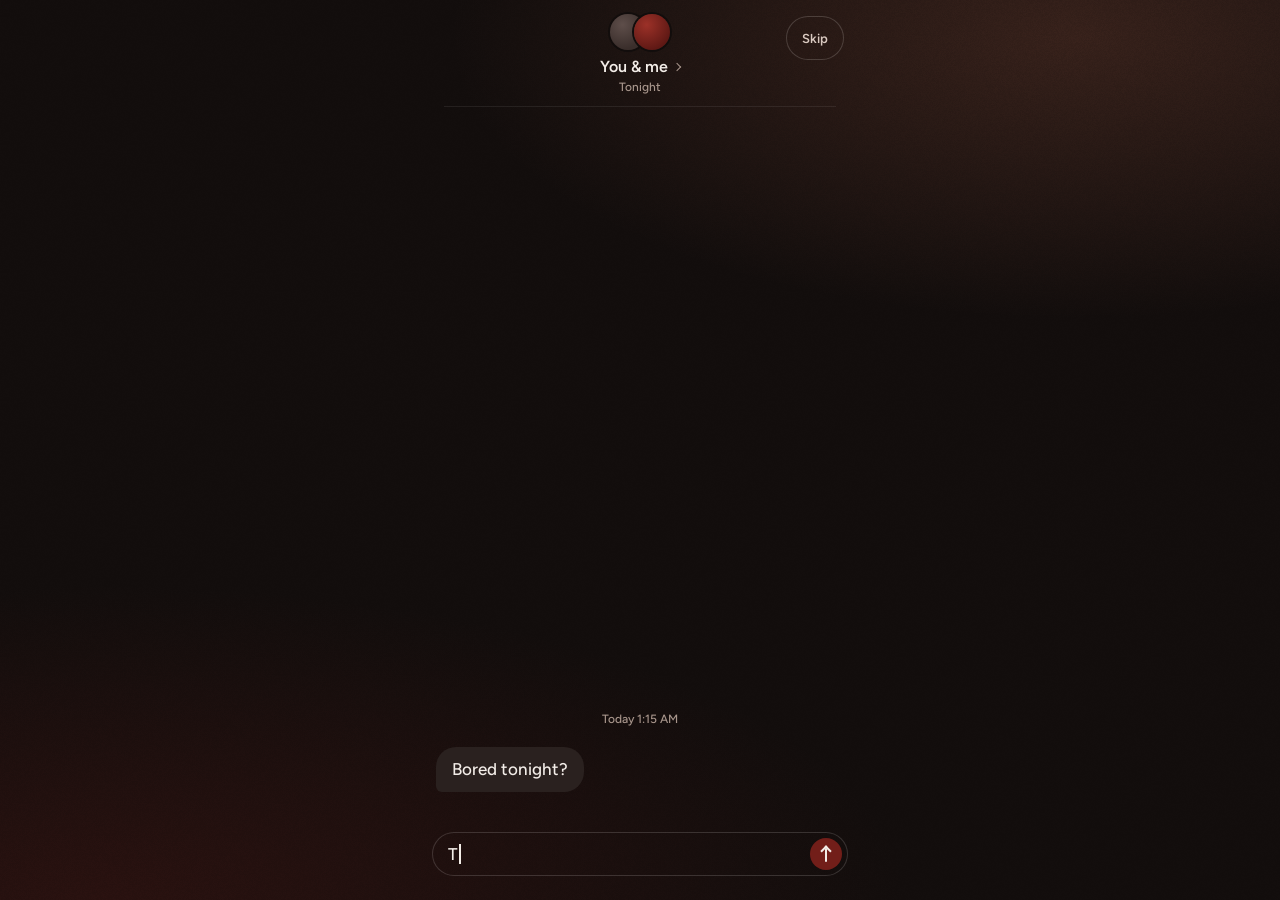
==== index.html @ 2e69613e "Fondos a tinta (idea A), like del splash como reacción real, sin sello TM en splash y encabezado Co-" ====
<!doctype html>
<html lang="es-419">
<head>
<meta charset="utf-8">
<meta name="viewport" content="width=device-width, initial-scale=1, viewport-fit=cover">
<meta name="theme-color" content="#EFE8E1">
<meta name="robots" content="noindex,nofollow">
<meta name="description" content="Try Me — juegos para parejas.">
<title>Try Me</title>
<link rel="icon" type="image/svg+xml" href="data:image/svg+xml,%3Csvg%20xmlns%3D%22http%3A%2F%2Fwww.w3.org%2F2000%2Fsvg%22%20viewBox%3D%220%200%2032%2032%22%3E%3Ccircle%20cx%3D%2216%22%20cy%3D%2216%22%20r%3D%2215%22%20fill%3D%22%23721E19%22%2F%3E%3Ctext%20x%3D%2216%22%20y%3D%2220.5%22%20text-anchor%3D%22middle%22%20font-family%3D%22Georgia%2Cserif%22%20font-size%3D%2213%22%20fill%3D%22%23F3E2DA%22%3ETM%3C%2Ftext%3E%3C%2Fsvg%3E">
<link rel="preload" href="fonts/gloock-latin-400-normal.woff2" as="font" type="font/woff2" crossorigin>
<link rel="preload" href="fonts/figtree-latin-500-normal.woff2" as="font" type="font/woff2" crossorigin>
<link rel="stylesheet" href="fonts/fonts.css?v=1a-1">
<link rel="stylesheet" href="css/tokens.css?v=1a-1">
<link rel="stylesheet" href="css/app.css?v=1a-3">
<link rel="stylesheet" href="css/crave.css?v=1a-1">
<link rel="stylesheet" href="connect/connect.css?v=1a-1">
<link rel="stylesheet" href="connect/motion.css?v=1a-1">
<link rel="stylesheet" href="roll/roll.css?v=1a-1">
</head>
<body>
<div id="tryme-preview">
  <section class="tm-phone" data-game="home" aria-label="Try Me">
    <div class="tm-ambient" aria-hidden="true"><div class="tm-ambient-photo" data-place="living"><svg viewBox="0 0 390 520" preserveAspectRatio="xMidYMax meet" fill="none" stroke="currentColor" stroke-width="1.3" stroke-linecap="round" stroke-linejoin="round" focusable="false"><path d="M0 440H390"/><path d="M150 200h90v70h-90z M160 210h70v50h-70z M175 250c10-20 25-30 40-20"/><path d="M40 360c0-30 15-40 40-40h230c25 0 40 10 40 40v30H40z M30 390h330v40H30z M45 430v14 M345 430v14 M60 350h120 M210 350h120 M195 330v60"/><path d="M120 470h150 M135 470v18 M255 470v18"/><path d="M160 470v-14 M160 456c-3-6 0-12 0-14 M230 470v-20 M230 450c-3-6 0-12 0-14"/><path d="M370 440V250 M352 250h36l-8-30h-20z"/></svg></div><div class="tm-ambient-photo" data-place="bedroom"><svg viewBox="0 0 390 520" preserveAspectRatio="xMidYMax meet" fill="none" stroke="currentColor" stroke-width="1.3" stroke-linecap="round" stroke-linejoin="round" focusable="false"><path d="M0 450H390"/><path d="M280 60h80v120h-80z M320 60v120 M280 120h80"/><circle cx="302" cy="86" r="10"/><path d="M70 300c0-40 30-60 125-60s125 20 125 60v40H70z M50 340h290v70H50z M60 410v34 M330 410v34 M90 320c15-14 70-14 85 0 M215 320c15-14 70-14 85 0"/><path d="M10 360h36v50H10z M28 360v-30 M14 330h28l-6-22H22z"/><path d="M344 360h36v50h-36z M362 360v-30 M348 330h28l-6-22h-16z"/></svg></div><div class="tm-ambient-photo" data-place="kitchen"><svg viewBox="0 0 390 520" preserveAspectRatio="xMidYMax meet" fill="none" stroke="currentColor" stroke-width="1.3" stroke-linecap="round" stroke-linejoin="round" focusable="false"><path d="M0 440H390"/><path d="M120 0v96 M100 96h40l-7-24h-26z M270 0v76 M250 76h40l-7-24h-26z"/><path d="M150 160h100v90H150z M200 160v90 M150 205h100"/><path d="M296 214h76 M306 214v-18h12v18 M336 214v-24c0-5 12-5 12 0v24"/><path d="M36 330h318v14H36z M48 344v96 M342 344v96 M147 344v96 M243 344v96 M134 366v16 M160 366v16 M230 366v16 M256 366v16"/><path d="M140 330c0-16 56-16 56 0 M154 318c4-6 8-6 12 0 M258 330h14 M265 330v-14 M257 316c0-15 16-15 16 0z"/><path d="M58 330v-22c0-10 22-10 22 0v22 M69 306c-6-14-2-28 0-34 M69 300c6-12 12-18 18-22"/></svg></div><div class="tm-ambient-photo" data-place="office"><svg viewBox="0 0 390 520" preserveAspectRatio="xMidYMax meet" fill="none" stroke="currentColor" stroke-width="1.3" stroke-linecap="round" stroke-linejoin="round" focusable="false"><path d="M0 430H390"/><path d="M40 470L350 470" opacity=".5"/><path d="M232 60V30a40 40 0 0 1 80 0v30 M232 60h80 M272-10v70 M232 30h80" opacity=".8"/><path d="M30 300c0-30 10-40 40-40h50c30 0 40 10 40 40v40H30z M20 340h150v60H20z M30 400v28 M160 400v28 M35 330c10-6 110-6 120 0"/><path d="M210 300c0-30 10-40 40-40h50c30 0 40 10 40 40v40H210z M200 340h150v60H200z M210 400v28 M340 400v28"/><ellipse cx="185" cy="440" rx="44" ry="8"/><path d="M185 440v-40 M160 400h50"/><path d="M185 400c-12-20-4-44 0-56 M185 400c10-18 18-30 22-44 M185 400c-18-10-26-24-28-38"/><path d="M360 430V220 M340 220h40l-8-36h-24z"/></svg></div><div class="tm-ambient-photo" data-place="table"><svg viewBox="0 0 390 520" preserveAspectRatio="xMidYMax meet" fill="none" stroke="currentColor" stroke-width="1.3" stroke-linecap="round" stroke-linejoin="round" focusable="false"><path d="M-10 380L400 330 M-10 420L400 372"/><path d="M60 360l40-10 30 18-40 10z M60 360v34l30 18v-32 M90 410l40-10v-34"/><circle cx="78" cy="372" r="2.5"/><circle cx="104" cy="370" r="2.5"/><path d="M260 335l34-12 30 14-34 12z M260 335v30l30 14v-30 M290 379l34-12v-30"/><path d="M195 0v120 M165 120h60l-10-26h-40z" opacity=".8"/><path d="M120 480c40-20 110-20 150 0" opacity=".6"/></svg></div><div class="tm-ambient-wash"></div><div class="tm-ambient-grain"></div></div>
    <header class="tm-bar">
      <button type="button" class="tm-icon tm-back-btn" data-shell="back" aria-label="Volver">Volver</button>
      <div class="tm-bar-brand"><span>Try Me<span class="tm-bar-dot">.</span></span></div>
      <span class="tm-bar-title" id="tm-bar-title"></span>
      <div class="tm-lang" role="group" aria-label="Idioma"><button type="button" data-lang="es" aria-pressed="true" lang="es">ES</button><button type="button" data-lang="en" aria-pressed="false" lang="en">EN</button></div>
      <label id="tm-language-label" class="tm-sr" for="tm-language">Idioma</label><select id="tm-language" class="tm-sr" tabindex="-1" aria-hidden="true"><option value="en-US">English</option><option value="es-419">Español</option></select>
      <button type="button" class="tm-icon tm-menu-btn" data-action="rulesmenu" aria-haspopup="dialog" aria-controls="tm-rules-menu">Menú</button>
      <span class="tm-sr" id="tm-adult"></span>
    </header>
    <main id="tm-content" aria-live="polite"></main>
    <dialog id="tm-rules-menu" class="tm-rules-menu" aria-labelledby="tm-rules-title"></dialog>
    <footer hidden></footer>
  </section>
  <dialog id="tm-orgasm-dialog" class="tm-orgasm-dialog" aria-labelledby="tm-orgasm-title"></dialog>
  <dialog id="tm-leave-dialog" class="tm-orgasm-dialog tm-modal" aria-labelledby="tm-leave-title"></dialog>
  <dialog id="tm-delete-dialog" class="tm-orgasm-dialog tm-modal" aria-labelledby="tm-delete-title"></dialog>
  <dialog id="tm-sheet" class="tm-sheet" aria-labelledby="tm-sheet-title"></dialog>
  <div id="tm-dare-dock" class="tm-dare-dock" hidden></div>
</div>
<script src="shell.js?v=1a-1"></script>
<script>
(()=>{
 const root=document.getElementById('tryme-preview'),content=root.querySelector('#tm-content'),phone=root.querySelector('.tm-phone');
 let nameError=false,prizeCompleted=false,celebrationPending=false,orgasmResult=null,stopPending=null,rewardPreview=0,historyGuard=false;
 let clothes=['dressed','dressed'],clothesChanges=[[],[]];
 let anatomies=['unspecified','unspecified'],lastDaring=[false,false];
 const profileBodiesKey='tryme-profile-bodies-v1';
 let profileBodies=null;
 const validProfileBodies=value=>Array.isArray(value)&&value.length===2&&value.every(v=>['penis','vulva','unspecified'].includes(v));
 function rememberProfileBodies(value=anatomies){if(!validProfileBodies(value))return;profileBodies=value.slice();try{localStorage.setItem(profileBodiesKey,JSON.stringify(profileBodies));}catch{}}
 function readProfileBodies(){try{const saved=JSON.parse(localStorage.getItem(profileBodiesKey)||'null');if(validProfileBodies(saved))profileBodies=saved;}catch{}if(!profileBodies)profileBodies=anatomies.slice();anatomies=profileBodies.slice();}

 let lang='en',screen='home',names=['',''],genders=['man','woman'],goal=30,room='living',route='journey',mode='progressive';
 const profileNamesKey='tryme-profile-names-v1';let profileNames=null;
 const validProfileNames=v=>Array.isArray(v)&&v.length===2&&v.every(n=>typeof n==='string'&&n.length<=24);
 function rememberProfileNames(value){const clean=value.map(n=>String(n).trim().slice(0,24));if(!validProfileNames(clean))return false;localStorage.setItem(profileNamesKey,JSON.stringify(clean));profileNames=clean;return true;}
 function readProfileNames(){try{const value=JSON.parse(localStorage.getItem(profileNamesKey)||'null');if(validProfileNames(value))profileNames=value.slice();else if(validProfileNames(names))rememberProfileNames(names);}catch{}if(profileNames)names=profileNames.slice();}
 let gameActive=false,currentCardId=null,usedCards=new Set();
 let levelEnteredRound=0,roomEnteredRound=0,lastPaintedScores=null;
 let morphFrom=null,lastTickSecond=null,flyFrom=null,lastActiveLine=null,petalsWinnerShown=false;
 let prizeOpened=false,prizeOpening=false,initialOpening=false,initialPeeking=false,initialPullSuppress=false,letterVersion=0;
 let transitionBusy=false,navigationVersion=0,previousLevel=0;
 let levelFrom=0,levelTo=3,levelFixed=0,currentLevel=0,pendingLevel=0,levelRoom=null;
 let active=0,points=[0,0],turns=[0,0],history=[[],[]],winner=null,card=null,started=false,end=0,timer=null,initialOpened=false,nextRoom='bedroom';
 const words={
 en:{entryEyebrow:'A LITTLE CURIOSITY. A LITTLE COURAGE.',entryPace:'Choose the pace. Follow the feeling.',firstWaiting:'Your first move is waiting.',tapSeal:'Tap the seal to open',firstMove:'THE FIRST MOVE IS YOURS',firstPlay:'Let’s play →',pausedEntry:'GAME PAUSED',deleteShort:'Delete',deleteTitle:'Delete this game?',deleteWarning:'Your progress will be lost.',keepSaved:'Keep game',deleteConfirm:'Delete game',envelopeOpening:'Opening your invitation…',firstEnvelope:'Open me',orgasmAchieved:'Orgasm achieved',prizeCompleteLabel:'PRIZE COMPLETE',prizeCompleteTitle:'What a finish.',prizeCompleteText:'you’ve completed your prize.',namesRequired:'Enter both names to start playing.',finalScore:'Final score',wonBy:'Won by {n} points',claimTitle:'You won.',claimNote:'Now claim your prize.',deleteSaved:'Delete saved game',letsDoIt:'Let’s do it',resumeGame:'Resume game',savedGame:'SAVED GAME',newGame:'New game',endGame:'End game',endTitle:'Leave this game?',endText:'Your timer keeps running. You can save and return, or end the game.',saveLeave:'Save & leave',endNow:'End without saving',keepPlaying:'Keep playing',playAgain:'Play again',replaceTitle:'Start a new game?',replaceText:'A saved game exists. Starting again will replace it.',replaceGame:'Replace saved game',cancel:'Cancel',deckEmpty:'No compatible cards remain.',deckTitle:'Not enough cards',deckText:'Choose a different setup to start without repeating cards.',backSetup:'Back to set up',storageNote:'This preview cannot retain a game after closing. Open the downloaded version to try saving.',firstTurn:'First turn',levelMoving:'Moving to the next level…',revealPrize:'Reveal your prize',letterOpening:'A little surprise for you…',spark:'Spark',tease:'Tease',heat:'Heat',afterdark:'After Dark',initialLevel:'Starting level',maximumLevel:'Maximum level',selectedLevel:'Choose your level',levelLabel:'LEVEL',levelNote:'Progressive moves up automatically, up to your selected maximum.',levelChange:'A LITTLE MORE?',levelTitle:'Turning up<br>the spark.',home:'Home',setup:'Set up',turn:'Turn',winner:'Prize preview',language:'Language',adult:'JUST FOR TWO · 18+',footer:'A little chance. A lot of chemistry.',intro:'GAMES FOR COUPLES',heading:'Ready<br>to play?',introText:'Two names.<br>Discover the rest as you play.',player:'Player',name:'Name',gender:'Gender',man:'Man',woman:'Woman',nonbinary:'Non-binary',unspecified:'Prefer not to say',continue:'Continue',prepare:'SET UP YOUR GAME',yourway:'Your way.',target:'Target score',intensity:'Intensity',progressive:'Progressive',fixed:'Fixed level',setting:'Setting',journey:'Living room → Bedroom',journey3:'Home journey',kitchen:'Kitchen',introReplay:'Intro',single:'Stay in the living room',bedroomOnly:'Stay in the bedroom',bedSurfaces:'BED & CLEAR FLOOR',living:'Living room',bedroom:'Bedroom',surfaces:'SOFA & CLEAR FLOOR',discover:'Discover who goes first',chance:'LET CHANCE DECIDE',first:'Who starts?',tap:'Tap to reveal',play:'Start playing',block:'BLOCK',ownturn:'TURN',yourturn:'Your turn,',point:'1 point',darepoints:'3 points · timed',truth:'Truth',dare:'Dare',random:'Surprise me · Random',forced:'This turn completes your block.',sample:'SAMPLE CARD',answered:'Answered · +1',pass:'Pass turn',begin:'Start timer',running:'In progress',elapsed:'Time is up',complete:'Completed · +3',abandon:'Abandon dare',change:'CHANGE OF SCENERY',changeTitle:'A new place.<br>A different energy.',changeText:'The next stage takes place in the bedroom.',arrived:'We’re here',completeGame:'GAME COMPLETE',won:'you won.',lead:'Lead',forYou:'For you,',tapPrize:'TAP THE ENVELOPE TO REVEAL YOUR PRIZE',surprise:'Your surprise.',preview:'PRIZE PREVIEW',prizeText:'A surprise card with two options agreed by both players.',optionA:'Option A',optionB:'Option B',homeButton:'Back to home',chosen:'CHOICE CONFIRMED',moment:'The moment<br>is yours.',close:'Exit',draw:'Session complete.',drawText:'The turn limit was reached without a qualifying winner.',targetShort:'Target',timerHint:'Fixed duration · no pause',roomDrawing:'Room illustration',demoWinner:'RESULT SCREEN PREVIEW'},
 es:{entryEyebrow:'UN POCO DE CURIOSIDAD. UN POCO DE VALOR.',entryPace:'Elijan el ritmo. Déjense llevar.',firstWaiting:'Tu primera jugada te espera.',tapSeal:'Toca el sello para abrir',firstMove:'LA PRIMERA JUGADA ES TUYA',firstPlay:'A jugar →',pausedEntry:'PARTIDA PAUSADA',deleteShort:'Borrar',deleteTitle:'¿Borrar esta partida?',deleteWarning:'Se perderá el progreso.',keepSaved:'Conservar partida',deleteConfirm:'Borrar partida',envelopeOpening:'Abriendo su invitación…',firstEnvelope:'Ábreme',orgasmAchieved:'Orgasmo logrado',prizeCompleteLabel:'PREMIO COMPLETADO',prizeCompleteTitle:'¡Qué final!',prizeCompleteText:'completaste tu premio.',namesRequired:'Escribe ambos nombres para comenzar a jugar.',finalScore:'Marcador final',wonBy:'Ganó por {n} puntos',claimTitle:'Ganaste.',claimNote:'Ahora reclama tu premio.',deleteSaved:'Eliminar partida guardada',letsDoIt:'¡Vamos a hacerlo!',resumeGame:'Reanudar partida',savedGame:'PARTIDA GUARDADA',newGame:'Nueva partida',endGame:'Terminar partida',endTitle:'¿Salir de la partida?',endText:'El temporizador sigue corriendo. Puedes guardar y volver, o terminar la partida.',saveLeave:'Guardar y salir',endNow:'Terminar sin guardar',keepPlaying:'Seguir jugando',playAgain:'Jugar de nuevo',replaceTitle:'¿Comenzar otra partida?',replaceText:'Hay una partida guardada. Comenzar de nuevo la reemplazará.',replaceGame:'Reemplazar partida guardada',cancel:'Cancelar',deckEmpty:'No quedan tarjetas compatibles.',deckTitle:'Faltan tarjetas',deckText:'Elige otra configuración para comenzar sin repetir tarjetas.',backSetup:'Volver a configurar',storageNote:'Esta vista no conserva la partida al cerrarse. Abre la versión descargada para probar el guardado.',firstTurn:'Primer turno',levelMoving:'Pasando al siguiente nivel…',revealPrize:'Revelar tu premio',letterOpening:'Una pequeña sorpresa para ti…',spark:'Chispa',tease:'Coqueteo',heat:'Pasión',afterdark:'Medianoche',initialLevel:'Nivel inicial',maximumLevel:'Nivel máximo',selectedLevel:'Elige tu nivel',levelLabel:'NIVEL',levelNote:'Progressive sube automáticamente hasta el nivel máximo que elijan.',levelChange:'¿UN POCO MÁS?',levelTitle:'Subimos<br>la intensidad.',home:'Inicio',setup:'Preparar',turn:'Turno',winner:'Vista del premio',language:'Idioma',adult:'SOLO PARA DOS · 18+',footer:'Un poco de azar. Mucha complicidad.',intro:'JUEGOS PARA PAREJAS',heading:'¿Todo listo<br>para jugar?',introText:'Dos nombres.<br>El resto se descubre jugando.',player:'Jugador',name:'Nombre',gender:'Género',man:'Hombre',woman:'Mujer',nonbinary:'No binario',unspecified:'Prefiero no decir',continue:'Continuar',prepare:'PREPARAR PARTIDA',yourway:'A su manera.',target:'Meta de puntos',intensity:'Intensidad',progressive:'Progresiva',fixed:'Nivel fijo',setting:'Escenario',journey:'Sala → Cuarto',journey3:'Home journey',kitchen:'Cocina',introReplay:'Intro',single:'Lugar fijo · Sala',bedroomOnly:'Quedarse en el cuarto',bedSurfaces:'CAMA Y PISO DESPEJADO',living:'Sala',bedroom:'Cuarto',surfaces:'SOFÁ Y PISO DESPEJADO',discover:'Descubrir quién comienza',chance:'EL AZAR DECIDE',first:'¿Quién empieza?',tap:'Toca para descubrir',play:'Comenzar a jugar',block:'BLOQUE',ownturn:'TURNO',yourturn:'A ver,',point:'1 punto',darepoints:'3 puntos · con timer',truth:'Verdad',dare:'Reto',random:'Sorpréndeme · Aleatorio',forced:'Este turno completa tu bloque.',sample:'TARJETA DE MUESTRA',answered:'Respondido · +1',pass:'Pasar turno',begin:'Comenzar',running:'En curso',elapsed:'Tiempo terminado',complete:'Completado · +3',abandon:'Abandonar reto',change:'CAMBIO DE ESCENARIO',changeTitle:'Un nuevo lugar.<br>Otra energía.',changeText:'El siguiente tramo se juega en el cuarto.',arrived:'Ya estamos aquí',completeGame:'PARTIDA COMPLETADA',won:'ganaste.',lead:'Ventaja',forYou:'Para ti,',tapPrize:'TOCA EL SOBRE PARA REVELAR TU PREMIO',surprise:'Tu sorpresa.',preview:'VISTA PREVIA DEL PREMIO',prizeText:'Una tarjeta sorpresa con dos opciones acordadas por ambos.',optionA:'Opción A',optionB:'Opción B',homeButton:'Volver al inicio',chosen:'ELECCIÓN CONFIRMADA',moment:'El momento<br>es de ustedes.',close:'Salir',draw:'Sesión finalizada.',drawText:'Se alcanzó el límite de turnos sin un ganador que cumpla las reglas.',targetShort:'Meta',timerHint:'Duración fija · sin pausa',roomDrawing:'Ilustración del espacio',demoWinner:'VISTA PREVIA DEL RESULTADO'}
 };
 const catalogueSource={"version":"v3","generated":"2026-10-09","notes":"Placeholders: {player}, {partner}, {winner}. The app adds the \"{player}: \" prefix itself. items_any: card is eligible if ANY listed accessory is selected (empty = no accessory needed). Accessory keys: ice, lotion_oil, food_sauce, blindfold_silk, restraints, mirror, lubricant, vibrator, dildo, shots_alcohol. partner_penis_or_toy anatomy = partner has penis OR dildo is selected. Drinks in this catalogue can be alcohol-free, so none require shots_alcohol. 2026-10-09: tarjetas con «una u otra» separadas en acciones concretas; las acciones en conjunto pasan a quien tiene el turno. Anatomy player_penis = quien juega tiene pene.","cards":[{"id":"T1_01","level":"spark","type":"truth","points":1,"daring":false,"text_es":"¿Qué fue lo primero que te llamó la atención de {partner} el día que se conocieron?","text_en":"What was the first thing that caught your eye about {partner} the day you met?","duration_sec":null,"fail_es":null,"fail_en":null,"room":"any","rooms_allowed":["living","kitchen","bedroom"],"posture":"any","actor":"player","anatomy":"any","items_any":[],"items_note_es":null,"safety_es":null,"safety_en":null,"clothes_needs":{"player":"any","partner":"any"},"clothes_sets":{"player":null,"partner":null},"genital_contact":false,"stop_receiver":null},{"id":"T1_02","level":"spark","type":"truth","points":1,"daring":false,"text_es":"Si pudieras repetir una cita con {partner} pero cambiando cómo terminó, ¿cuál sería y cómo terminaría esta vez?","text_en":"If you could replay one date with {partner} but change how it ended, which would it be and how would it end this time?","duration_sec":null,"fail_es":null,"fail_en":null,"room":"any","rooms_allowed":["living","kitchen","bedroom"],"posture":"any","actor":"player","anatomy":"any","items_any":[],"items_note_es":null,"safety_es":null,"safety_en":null,"clothes_needs":{"player":"any","partner":"any"},"clothes_sets":{"player":null,"partner":null},"genital_contact":false,"stop_receiver":null},{"id":"T1_03","level":"spark","type":"truth","points":1,"daring":false,"text_es":"¿Qué prenda de {partner} te parece especialmente atractiva?","text_en":"Which piece of {partner}'s clothing do you find especially attractive?","duration_sec":null,"fail_es":null,"fail_en":null,"room":"any","rooms_allowed":["living","kitchen","bedroom"],"posture":"any","actor":"player","anatomy":"any","items_any":[],"items_note_es":null,"safety_es":null,"safety_en":null,"clothes_needs":{"player":"any","partner":"any"},"clothes_sets":{"player":null,"partner":null},"genital_contact":false,"stop_receiver":null},{"id":"T1_04","level":"spark","type":"truth","points":1,"daring":false,"text_es":"¿Qué hace {partner} sin darse cuenta que te provoca más de lo que debería?","text_en":"What does {partner} do without realizing it that turns you on more than it should?","duration_sec":null,"fail_es":null,"fail_en":null,"room":"any","rooms_allowed":["living","kitchen","bedroom"],"posture":"any","actor":"player","anatomy":"any","items_any":[],"items_note_es":null,"safety_es":null,"safety_en":null,"clothes_needs":{"player":"any","partner":"any"},"clothes_sets":{"player":null,"partner":null},"genital_contact":false,"stop_receiver":null},{"id":"T1_05","level":"spark","type":"truth","points":1,"daring":false,"text_es":"¿Qué tendría que hacer {partner} esta semana para que no pudieras dejar de pensar en eso en todo el día?","text_en":"What would {partner} have to do this week for you to be unable to stop thinking about it all day?","duration_sec":null,"fail_es":null,"fail_en":null,"room":"any","rooms_allowed":["living","kitchen","bedroom"],"posture":"any","actor":"player","anatomy":"any","items_any":[],"items_note_es":null,"safety_es":null,"safety_en":null,"clothes_needs":{"player":"any","partner":"any"},"clothes_sets":{"player":null,"partner":null},"genital_contact":false,"stop_receiver":null},{"id":"T1_06","level":"spark","type":"truth","points":1,"daring":false,"text_es":"¿Qué canción te pone en modo seducción? ¿En quién te hacía pensar antes de {partner}?","text_en":"Which song puts you in seduction mode? Who did it make you think of before {partner}?","duration_sec":null,"fail_es":null,"fail_en":null,"room":"any","rooms_allowed":["living","kitchen","bedroom"],"posture":"any","actor":"player","anatomy":"any","items_any":[],"items_note_es":null,"safety_es":null,"safety_en":null,"clothes_needs":{"player":"any","partner":"any"},"clothes_sets":{"player":null,"partner":null},"genital_contact":false,"stop_receiver":null},{"id":"T1_07","level":"spark","type":"truth","points":1,"daring":false,"text_es":"¿Qué frase de {partner} te funcionó tanto que te dio vergüenza que se te notara?","text_en":"Which line from {partner} worked on you so well that you were embarrassed it showed?","duration_sec":null,"fail_es":null,"fail_en":null,"room":"any","rooms_allowed":["living","kitchen","bedroom"],"posture":"any","actor":"player","anatomy":"any","items_any":[],"items_note_es":null,"safety_es":null,"safety_en":null,"clothes_needs":{"player":"any","partner":"any"},"clothes_sets":{"player":null,"partner":null},"genital_contact":false,"stop_receiver":null},{"id":"T1_08","level":"spark","type":"truth","points":1,"daring":false,"text_es":"¿Qué rasgo de {partner} te atrae y a la vez te saca de quicio?","text_en":"Which trait of {partner}'s attracts you and drives you crazy at the same time?","duration_sec":null,"fail_es":null,"fail_en":null,"room":"any","rooms_allowed":["living","kitchen","bedroom"],"posture":"any","actor":"player","anatomy":"any","items_any":[],"items_note_es":null,"safety_es":null,"safety_en":null,"clothes_needs":{"player":"any","partner":"any"},"clothes_sets":{"player":null,"partner":null},"genital_contact":false,"stop_receiver":null},{"id":"T1_09","level":"spark","type":"truth","points":1,"daring":false,"text_es":"¿Cuándo fue la primera vez que imaginaste a {partner} sin ropa? ¿Dónde estaban?","text_en":"When was the first time you imagined {partner} naked? Where were you?","duration_sec":null,"fail_es":null,"fail_en":null,"room":"any","rooms_allowed":["living","kitchen","bedroom"],"posture":"any","actor":"player","anatomy":"any","items_any":[],"items_note_es":null,"safety_es":null,"safety_en":null,"clothes_needs":{"player":"any","partner":"any"},"clothes_sets":{"player":null,"partner":null},"genital_contact":false,"stop_receiver":null},{"id":"T1_10","level":"spark","type":"truth","points":1,"daring":true,"text_es":"Si {partner} pudiera revisar tu galería de fotos ahora mismo, ¿qué foto preferirías que no viera?","text_en":"If {partner} could scroll through your photo gallery right now, which photo would you rather they didn't see?","duration_sec":null,"fail_es":null,"fail_en":null,"room":"any","rooms_allowed":["living","kitchen","bedroom"],"posture":"any","actor":"player","anatomy":"any","items_any":[],"items_note_es":null,"safety_es":null,"safety_en":null,"clothes_needs":{"player":"any","partner":"any"},"clothes_sets":{"player":null,"partner":null},"genital_contact":false,"stop_receiver":null},{"id":"T1_11","level":"spark","type":"truth","points":1,"daring":false,"text_es":"¿Qué plan con {partner} te parece arriesgado y justo por eso te tienta?","text_en":"What plan with {partner} feels risky, and tempts you precisely because of that?","duration_sec":null,"fail_es":null,"fail_en":null,"room":"any","rooms_allowed":["living","kitchen","bedroom"],"posture":"any","actor":"player","anatomy":"any","items_any":[],"items_note_es":null,"safety_es":null,"safety_en":null,"clothes_needs":{"player":"any","partner":"any"},"clothes_sets":{"player":null,"partner":null},"genital_contact":false,"stop_receiver":null},{"id":"T1_12","level":"spark","type":"truth","points":1,"daring":false,"text_es":"¿Cuál es la forma más fácil de que {partner} te convenza de cualquier cosa?","text_en":"What's the easiest way for {partner} to talk you into anything?","duration_sec":null,"fail_es":null,"fail_en":null,"room":"any","rooms_allowed":["living","kitchen","bedroom"],"posture":"any","actor":"player","anatomy":"any","items_any":[],"items_note_es":null,"safety_es":null,"safety_en":null,"clothes_needs":{"player":"any","partner":"any"},"clothes_sets":{"player":null,"partner":null},"genital_contact":false,"stop_receiver":null},{"id":"T1_13","level":"spark","type":"truth","points":1,"daring":false,"text_es":"¿En qué situación cotidiana te has tenido que aguantar las ganas de besar a {partner}?","text_en":"In what everyday situation have you had to hold back from kissing {partner}?","duration_sec":null,"fail_es":null,"fail_en":null,"room":"any","rooms_allowed":["living","kitchen","bedroom"],"posture":"any","actor":"player","anatomy":"any","items_any":[],"items_note_es":null,"safety_es":null,"safety_en":null,"clothes_needs":{"player":"any","partner":"any"},"clothes_sets":{"player":null,"partner":null},"genital_contact":false,"stop_receiver":null},{"id":"T1_14","level":"spark","type":"truth","points":1,"daring":false,"text_es":"¿Cuándo te ha atraído más {partner} estando rodeados de gente?","text_en":"When have you been most attracted to {partner} while surrounded by other people?","duration_sec":null,"fail_es":null,"fail_en":null,"room":"any","rooms_allowed":["living","kitchen","bedroom"],"posture":"any","actor":"player","anatomy":"any","items_any":[],"items_note_es":null,"safety_es":null,"safety_en":null,"clothes_needs":{"player":"any","partner":"any"},"clothes_sets":{"player":null,"partner":null},"genital_contact":false,"stop_receiver":null},{"id":"T1_15","level":"spark","type":"truth","points":1,"daring":false,"text_es":"¿Qué cree {partner} que es lo que más te gusta de su cuerpo, y qué es en realidad?","text_en":"What does {partner} think you like most about their body, and what is it really?","duration_sec":null,"fail_es":null,"fail_en":null,"room":"any","rooms_allowed":["living","kitchen","bedroom"],"posture":"any","actor":"player","anatomy":"any","items_any":[],"items_note_es":null,"safety_es":null,"safety_en":null,"clothes_needs":{"player":"any","partner":"any"},"clothes_sets":{"player":null,"partner":null},"genital_contact":false,"stop_receiver":null},{"id":"T1_16","level":"spark","type":"truth","points":1,"daring":false,"text_es":"¿Qué parte del cuerpo de {partner} miraste primero sin que se diera cuenta?","text_en":"Which part of {partner}'s body did you check out first without them noticing?","duration_sec":null,"fail_es":null,"fail_en":null,"room":"any","rooms_allowed":["living","kitchen","bedroom"],"posture":"any","actor":"player","anatomy":"any","items_any":[],"items_note_es":null,"safety_es":null,"safety_en":null,"clothes_needs":{"player":"any","partner":"any"},"clothes_sets":{"player":null,"partner":null},"genital_contact":false,"stop_receiver":null},{"id":"T1_17","level":"spark","type":"truth","points":1,"daring":false,"text_es":"¿Qué olor de {partner} reconocerías con los ojos cerrados?","text_en":"What scent of {partner}'s would you recognize with your eyes closed?","duration_sec":null,"fail_es":null,"fail_en":null,"room":"any","rooms_allowed":["living","kitchen","bedroom"],"posture":"any","actor":"player","anatomy":"any","items_any":[],"items_note_es":null,"safety_es":null,"safety_en":null,"clothes_needs":{"player":"any","partner":"any"},"clothes_sets":{"player":null,"partner":null},"genital_contact":false,"stop_receiver":null},{"id":"T1_18","level":"spark","type":"truth","points":1,"daring":false,"text_es":"¿Cuál fue el primer beso con {partner} que te dejó pensando todo el día?","text_en":"Which first kiss with {partner} left you thinking about it all day?","duration_sec":null,"fail_es":null,"fail_en":null,"room":"any","rooms_allowed":["living","kitchen","bedroom"],"posture":"any","actor":"player","anatomy":"any","items_any":[],"items_note_es":null,"safety_es":null,"safety_en":null,"clothes_needs":{"player":"any","partner":"any"},"clothes_sets":{"player":null,"partner":null},"genital_contact":false,"stop_receiver":null},{"id":"T1_19","level":"spark","type":"truth","points":1,"daring":false,"text_es":"¿Qué ropa te pones cuando quieres que {partner} se fije en ti?","text_en":"What do you wear when you want {partner} to notice you?","duration_sec":null,"fail_es":null,"fail_en":null,"room":"any","rooms_allowed":["living","kitchen","bedroom"],"posture":"any","actor":"player","anatomy":"any","items_any":[],"items_note_es":null,"safety_es":null,"safety_en":null,"clothes_needs":{"player":"any","partner":"any"},"clothes_sets":{"player":null,"partner":null},"genital_contact":false,"stop_receiver":null},{"id":"T1_20","level":"spark","type":"truth","points":1,"daring":true,"text_es":"¿Qué persona de tu pasado besaba mejor que {partner} en algo concreto? ¿En qué?","text_en":"Which person from your past was a better kisser than {partner} in some specific way? How?","duration_sec":null,"fail_es":null,"fail_en":null,"room":"any","rooms_allowed":["living","kitchen","bedroom"],"posture":"any","actor":"player","anatomy":"any","items_any":[],"items_note_es":null,"safety_es":null,"safety_en":null,"clothes_needs":{"player":"any","partner":"any"},"clothes_sets":{"player":null,"partner":null},"genital_contact":false,"stop_receiver":null},{"id":"T1_21","level":"spark","type":"truth","points":1,"daring":true,"text_es":"¿Qué fue lo que menos te gustó de {partner} cuando se conocieron?","text_en":"What did you like least about {partner} when you first met?","duration_sec":null,"fail_es":null,"fail_en":null,"room":"any","rooms_allowed":["living","kitchen","bedroom"],"posture":"any","actor":"player","anatomy":"any","items_any":[],"items_note_es":null,"safety_es":null,"safety_en":null,"clothes_needs":{"player":"any","partner":"any"},"clothes_sets":{"player":null,"partner":null},"genital_contact":false,"stop_receiver":null},{"id":"T1_22","level":"spark","type":"truth","points":1,"daring":true,"text_es":"¿Alguna vez fingiste que te gustaba algo de {partner} para no herir sus sentimientos? ¿Qué era?","text_en":"Have you ever pretended to like something about {partner} so you wouldn't hurt their feelings? What was it?","duration_sec":null,"fail_es":null,"fail_en":null,"room":"any","rooms_allowed":["living","kitchen","bedroom"],"posture":"any","actor":"player","anatomy":"any","items_any":[],"items_note_es":null,"safety_es":null,"safety_en":null,"clothes_needs":{"player":"any","partner":"any"},"clothes_sets":{"player":null,"partner":null},"genital_contact":false,"stop_receiver":null},{"id":"T1_23","level":"spark","type":"truth","points":1,"daring":false,"text_es":"¿Qué es lo más coqueto que {partner} te ha escrito por mensaje?","text_en":"What is the flirtiest thing {partner} has ever texted you?","duration_sec":null,"fail_es":null,"fail_en":null,"room":"any","rooms_allowed":["living","kitchen","bedroom"],"posture":"any","actor":"player","anatomy":"any","items_any":[],"items_note_es":null,"safety_es":null,"safety_en":null,"clothes_needs":{"player":"any","partner":"any"},"clothes_sets":{"player":null,"partner":null},"genital_contact":false,"stop_receiver":null},{"id":"T1_24","level":"spark","type":"truth","points":1,"daring":false,"text_es":"Describe a {partner} con tres palabras sensuales.","text_en":"Describe {partner} using three sensual words.","duration_sec":null,"fail_es":null,"fail_en":null,"room":"any","rooms_allowed":["living","kitchen","bedroom"],"posture":"any","actor":"player","anatomy":"any","items_any":[],"items_note_es":null,"safety_es":null,"safety_en":null,"clothes_needs":{"player":"any","partner":"any"},"clothes_sets":{"player":null,"partner":null},"genital_contact":false,"stop_receiver":null},{"id":"T1_25","level":"spark","type":"truth","points":1,"daring":true,"text_es":"¿Qué persona famosa te parece atractiva y en qué se parece a {partner}?","text_en":"Which celebrity do you find attractive, and how do they resemble {partner}?","duration_sec":null,"fail_es":null,"fail_en":null,"room":"any","rooms_allowed":["living","kitchen","bedroom"],"posture":"any","actor":"player","anatomy":"any","items_any":[],"items_note_es":null,"safety_es":null,"safety_en":null,"clothes_needs":{"player":"any","partner":"any"},"clothes_sets":{"player":null,"partner":null},"genital_contact":false,"stop_receiver":null},{"id":"T1_LIV_01","level":"spark","type":"truth","points":1,"daring":false,"text_es":"Si {partner} se sentara en este sofá ahora mismo, ¿qué harías para que no pudiera concentrarse en nada más?","text_en":"If {partner} sat on this couch right now, what would you do so they couldn't focus on anything else?","duration_sec":null,"fail_es":null,"fail_en":null,"room":"living","rooms_allowed":["living"],"posture":"sofa","actor":"player","anatomy":"any","items_any":[],"items_note_es":null,"safety_es":null,"safety_en":null,"clothes_needs":{"player":"any","partner":"any"},"clothes_sets":{"player":null,"partner":null},"genital_contact":false,"stop_receiver":null},{"id":"T1_LIV_02","level":"spark","type":"truth","points":1,"daring":false,"text_es":"¿Qué película verían en este sofá si el plan secreto fuera no terminarla?","text_en":"What movie would you put on on this couch if the secret plan was not to finish it?","duration_sec":null,"fail_es":null,"fail_en":null,"room":"living","rooms_allowed":["living"],"posture":"sofa_or_rug","actor":"player","anatomy":"any","items_any":[],"items_note_es":null,"safety_es":null,"safety_en":null,"clothes_needs":{"player":"any","partner":"any"},"clothes_sets":{"player":null,"partner":null},"genital_contact":false,"stop_receiver":null},{"id":"T1_LIV_03","level":"spark","type":"truth","points":1,"daring":false,"text_es":"Si ahora sonara una canción lenta en esta sala, ¿quién se rendiría primero, tú o {partner}? ¿Por qué?","text_en":"If a slow song came on in this living room right now, who would give in first, you or {partner}? Why?","duration_sec":null,"fail_es":null,"fail_en":null,"room":"living","rooms_allowed":["living"],"posture":"sofa","actor":"player","anatomy":"any","items_any":[],"items_note_es":null,"safety_es":null,"safety_en":null,"clothes_needs":{"player":"any","partner":"any"},"clothes_sets":{"player":null,"partner":null},"genital_contact":false,"stop_receiver":null},{"id":"T1_LIV_04","level":"spark","type":"truth","points":1,"daring":false,"text_es":"¿Qué te tienta de {partner} cuando anda en ropa de casa por esta sala?","text_en":"What tempts you about {partner} when they're walking around this living room in loungewear?","duration_sec":null,"fail_es":null,"fail_en":null,"room":"living","rooms_allowed":["living"],"posture":"sofa","actor":"player","anatomy":"any","items_any":[],"items_note_es":null,"safety_es":null,"safety_en":null,"clothes_needs":{"player":"any","partner":"any"},"clothes_sets":{"player":null,"partner":null},"genital_contact":false,"stop_receiver":null},{"id":"T1_LIV_05","level":"spark","type":"truth","points":1,"daring":false,"text_es":"¿Qué hace {partner} en este sofá que te distrae de lo que estén viendo?","text_en":"What does {partner} do on this couch that distracts you from whatever you're watching?","duration_sec":null,"fail_es":null,"fail_en":null,"room":"living","rooms_allowed":["living"],"posture":"sofa","actor":"player","anatomy":"any","items_any":[],"items_note_es":null,"safety_es":null,"safety_en":null,"clothes_needs":{"player":"any","partner":"any"},"clothes_sets":{"player":null,"partner":null},"genital_contact":false,"stop_receiver":null},{"id":"T1_LIV_06","level":"spark","type":"truth","points":1,"daring":false,"text_es":"¿Qué película de las que han visto en este sofá te dejó con más ganas de besar a {partner}?","text_en":"Which movie you've watched on this couch left you most wanting to kiss {partner}?","duration_sec":null,"fail_es":null,"fail_en":null,"room":"living","rooms_allowed":["living"],"posture":"sofa","actor":"player","anatomy":"any","items_any":[],"items_note_es":null,"safety_es":null,"safety_en":null,"clothes_needs":{"player":"any","partner":"any"},"clothes_sets":{"player":null,"partner":null},"genital_contact":false,"stop_receiver":null},{"id":"T1_LIV_07","level":"spark","type":"truth","points":1,"daring":false,"text_es":"Si este sofá hablara, ¿qué contaría de {partner} y de ti?","text_en":"If this couch could talk, what would it say about you and {partner}?","duration_sec":null,"fail_es":null,"fail_en":null,"room":"living","rooms_allowed":["living"],"posture":"sofa","actor":"player","anatomy":"any","items_any":[],"items_note_es":null,"safety_es":null,"safety_en":null,"clothes_needs":{"player":"any","partner":"any"},"clothes_sets":{"player":null,"partner":null},"genital_contact":false,"stop_receiver":null},{"id":"T1_LIV_08","level":"spark","type":"truth","points":1,"daring":false,"text_es":"¿Quién de los dos es más fácil de distraer en este sofá? Da una prueba.","text_en":"Which of you is easier to distract on this couch? Give proof.","duration_sec":null,"fail_es":null,"fail_en":null,"room":"living","rooms_allowed":["living"],"posture":"sofa","actor":"player","anatomy":"any","items_any":[],"items_note_es":null,"safety_es":null,"safety_en":null,"clothes_needs":{"player":"any","partner":"any"},"clothes_sets":{"player":null,"partner":null},"genital_contact":false,"stop_receiver":null},{"id":"T1_LIV_09","level":"spark","type":"truth","points":1,"daring":true,"text_es":"¿Qué es lo más aburrido de una noche típica de {partner} y tú en esta sala?","text_en":"What's the most boring part of a typical night for you and {partner} in this living room?","duration_sec":null,"fail_es":null,"fail_en":null,"room":"living","rooms_allowed":["living"],"posture":"sofa","actor":"player","anatomy":"any","items_any":[],"items_note_es":null,"safety_es":null,"safety_en":null,"clothes_needs":{"player":"any","partner":"any"},"clothes_sets":{"player":null,"partner":null},"genital_contact":false,"stop_receiver":null},{"id":"T1_LIV_10","level":"spark","type":"truth","points":1,"daring":false,"text_es":"Si tuvieras que seducir a {partner} en esta sala sin tocarle, ¿qué harías primero?","text_en":"If you had to seduce {partner} in this living room without touching them, what would you do first?","duration_sec":null,"fail_es":null,"fail_en":null,"room":"living","rooms_allowed":["living"],"posture":"sofa","actor":"player","anatomy":"any","items_any":[],"items_note_es":null,"safety_es":null,"safety_en":null,"clothes_needs":{"player":"any","partner":"any"},"clothes_sets":{"player":null,"partner":null},"genital_contact":false,"stop_receiver":null},{"id":"T1_LIV_11","level":"spark","type":"truth","points":1,"daring":false,"text_es":"¿Qué ropa de estar en casa de {partner} te parece más sexy de lo que {partner} cree?","text_en":"Which of {partner}'s loungewear do you find sexier than they think?","duration_sec":null,"fail_es":null,"fail_en":null,"room":"living","rooms_allowed":["living"],"posture":"sofa_or_rug","actor":"player","anatomy":"any","items_any":[],"items_note_es":null,"safety_es":null,"safety_en":null,"clothes_needs":{"player":"any","partner":"any"},"clothes_sets":{"player":null,"partner":null},"genital_contact":false,"stop_receiver":null},{"id":"T1_KIT_01","level":"spark","type":"truth","points":1,"daring":false,"text_es":"¿Qué bebida de esta cocina te quitaría la timidez más rápido si se toman un trago?","text_en":"Which drink in this kitchen would get rid of your shyness fastest if you had one together?","duration_sec":null,"fail_es":null,"fail_en":null,"room":"kitchen","rooms_allowed":["kitchen"],"posture":"counter","actor":"player","anatomy":"any","items_any":[],"items_note_es":null,"safety_es":null,"safety_en":null,"clothes_needs":{"player":"any","partner":"any"},"clothes_sets":{"player":null,"partner":null},"genital_contact":false,"stop_receiver":null},{"id":"T1_KIT_02","level":"spark","type":"truth","points":1,"daring":false,"text_es":"¿Qué postre o dulce de esta cocina te gustaría que {partner} te diera en la boca?","text_en":"Which dessert or sweet in this kitchen would you like {partner} to feed you?","duration_sec":null,"fail_es":null,"fail_en":null,"room":"kitchen","rooms_allowed":["kitchen"],"posture":"counter","actor":"player","anatomy":"any","items_any":[],"items_note_es":null,"safety_es":null,"safety_en":null,"clothes_needs":{"player":"any","partner":"any"},"clothes_sets":{"player":null,"partner":null},"genital_contact":false,"stop_receiver":null},{"id":"T1_KIT_03","level":"spark","type":"truth","points":1,"daring":false,"text_es":"¿Qué comida te parece sexy ver comer a {partner}?","text_en":"What food do you find sexy to watch {partner} eat?","duration_sec":null,"fail_es":null,"fail_en":null,"room":"kitchen","rooms_allowed":["kitchen"],"posture":"counter","actor":"player","anatomy":"any","items_any":[],"items_note_es":null,"safety_es":null,"safety_en":null,"clothes_needs":{"player":"any","partner":"any"},"clothes_sets":{"player":null,"partner":null},"genital_contact":false,"stop_receiver":null},{"id":"T1_KIT_04","level":"spark","type":"truth","points":1,"daring":false,"text_es":"Si {partner} cocinara para ti con muy poca ropa, ¿qué plato le pedirías para que tardara más?","text_en":"If {partner} cooked for you wearing very little, which dish would you ask for so it took longer?","duration_sec":null,"fail_es":null,"fail_en":null,"room":"kitchen","rooms_allowed":["kitchen"],"posture":"counter","actor":"player","anatomy":"any","items_any":[],"items_note_es":null,"safety_es":null,"safety_en":null,"clothes_needs":{"player":"any","partner":"any"},"clothes_sets":{"player":null,"partner":null},"genital_contact":false,"stop_receiver":null},{"id":"T1_KIT_05","level":"spark","type":"truth","points":1,"daring":false,"text_es":"En esta cocina, ¿quién provoca más al otro sin querer? Da un ejemplo.","text_en":"In this kitchen, who unintentionally teases the other more? Give an example.","duration_sec":null,"fail_es":null,"fail_en":null,"room":"kitchen","rooms_allowed":["kitchen"],"posture":"counter","actor":"player","anatomy":"any","items_any":[],"items_note_es":null,"safety_es":null,"safety_en":null,"clothes_needs":{"player":"any","partner":"any"},"clothes_sets":{"player":null,"partner":null},"genital_contact":false,"stop_receiver":null},{"id":"T1_KIT_06","level":"spark","type":"truth","points":1,"daring":false,"text_es":"¿Qué cena le prepararías a {partner} si el postre fueras tú?","text_en":"What dinner would you make {partner} if you were dessert?","duration_sec":null,"fail_es":null,"fail_en":null,"room":"kitchen","rooms_allowed":["kitchen"],"posture":"counter","actor":"player","anatomy":"any","items_any":[],"items_note_es":null,"safety_es":null,"safety_en":null,"clothes_needs":{"player":"any","partner":"any"},"clothes_sets":{"player":null,"partner":null},"genital_contact":false,"stop_receiver":null},{"id":"T1_KIT_07","level":"spark","type":"truth","points":1,"daring":true,"text_es":"¿Qué plato de {partner} no te gusta tanto como le has dicho?","text_en":"Which of {partner}'s dishes don't you like as much as you've told them?","duration_sec":null,"fail_es":null,"fail_en":null,"room":"kitchen","rooms_allowed":["kitchen"],"posture":"counter","actor":"player","anatomy":"any","items_any":[],"items_note_es":null,"safety_es":null,"safety_en":null,"clothes_needs":{"player":"any","partner":"any"},"clothes_sets":{"player":null,"partner":null},"genital_contact":false,"stop_receiver":null},{"id":"T1_KIT_08","level":"spark","type":"truth","points":1,"daring":false,"text_es":"¿Qué hace {partner} en la cocina que te resulta irresistible aunque no tenga nada de sexy?","text_en":"What does {partner} do in the kitchen that you find irresistible even though it isn't sexy at all?","duration_sec":null,"fail_es":null,"fail_en":null,"room":"kitchen","rooms_allowed":["kitchen"],"posture":"counter","actor":"player","anatomy":"any","items_any":[],"items_note_es":null,"safety_es":null,"safety_en":null,"clothes_needs":{"player":"any","partner":"any"},"clothes_sets":{"player":null,"partner":null},"genital_contact":false,"stop_receiver":null},{"id":"T1_BED_01","level":"spark","type":"truth","points":1,"daring":false,"text_es":"Cuando entras a este cuarto con {partner} y cierran la puerta, ¿qué piensas pero no dices?","text_en":"When you walk into this bedroom with {partner} and close the door, what do you think but not say?","duration_sec":null,"fail_es":null,"fail_en":null,"room":"bedroom","rooms_allowed":["bedroom"],"posture":"bed","actor":"player","anatomy":"any","items_any":[],"items_note_es":null,"safety_es":null,"safety_en":null,"clothes_needs":{"player":"any","partner":"any"},"clothes_sets":{"player":null,"partner":null},"genital_contact":false,"stop_receiver":null},{"id":"T1_BED_02","level":"spark","type":"truth","points":1,"daring":false,"text_es":"¿Qué hace {partner} al acostarse que te quita las ganas de dormir?","text_en":"What does {partner} do when getting into bed that makes you not want to sleep?","duration_sec":null,"fail_es":null,"fail_en":null,"room":"bedroom","rooms_allowed":["bedroom"],"posture":"bed","actor":"player","anatomy":"any","items_any":[],"items_note_es":null,"safety_es":null,"safety_en":null,"clothes_needs":{"player":"any","partner":"any"},"clothes_sets":{"player":null,"partner":null},"genital_contact":false,"stop_receiver":null},{"id":"T1_BED_03","level":"spark","type":"truth","points":1,"daring":false,"text_es":"¿Qué prenda de {partner} te gustaría encontrar tirada en el piso de este cuarto?","text_en":"Which piece of {partner}'s clothing would you like to find on the floor of this bedroom?","duration_sec":null,"fail_es":null,"fail_en":null,"room":"bedroom","rooms_allowed":["bedroom"],"posture":"bed","actor":"player","anatomy":"any","items_any":[],"items_note_es":null,"safety_es":null,"safety_en":null,"clothes_needs":{"player":"any","partner":"any"},"clothes_sets":{"player":null,"partner":null},"genital_contact":false,"stop_receiver":null},{"id":"T1_BED_04","level":"spark","type":"truth","points":1,"daring":false,"text_es":"¿En qué posición para dormir con {partner} te cuesta más no hacer nada?","text_en":"In which sleeping position with {partner} is it hardest for you to do nothing?","duration_sec":null,"fail_es":null,"fail_en":null,"room":"bedroom","rooms_allowed":["bedroom"],"posture":"bed","actor":"player","anatomy":"any","items_any":[],"items_note_es":null,"safety_es":null,"safety_en":null,"clothes_needs":{"player":"any","partner":"any"},"clothes_sets":{"player":null,"partner":null},"genital_contact":false,"stop_receiver":null},{"id":"T1_BED_05","level":"spark","type":"truth","points":1,"daring":false,"text_es":"Con la luz de este cuarto, ¿qué parte de {partner} se ve mejor?","text_en":"In this bedroom's light, which part of {partner} looks best?","duration_sec":null,"fail_es":null,"fail_en":null,"room":"bedroom","rooms_allowed":["bedroom"],"posture":"bed","actor":"player","anatomy":"any","items_any":[],"items_note_es":null,"safety_es":null,"safety_en":null,"clothes_needs":{"player":"any","partner":"any"},"clothes_sets":{"player":null,"partner":null},"genital_contact":false,"stop_receiver":null},{"id":"T1_BED_06","level":"spark","type":"truth","points":1,"daring":false,"text_es":"¿Qué lado de la cama prefieres y qué harías para que {partner} te lo cediera?","text_en":"Which side of the bed do you prefer, and what would you do to get {partner} to give it to you?","duration_sec":null,"fail_es":null,"fail_en":null,"room":"bedroom","rooms_allowed":["bedroom"],"posture":"bed","actor":"player","anatomy":"any","items_any":[],"items_note_es":null,"safety_es":null,"safety_en":null,"clothes_needs":{"player":"any","partner":"any"},"clothes_sets":{"player":null,"partner":null},"genital_contact":false,"stop_receiver":null},{"id":"T1_BED_07","level":"spark","type":"truth","points":1,"daring":false,"text_es":"¿Qué pijama o ropa de dormir de {partner} te parece más atractiva?","text_en":"Which of {partner}'s pajamas or sleepwear do you find most attractive?","duration_sec":null,"fail_es":null,"fail_en":null,"room":"bedroom","rooms_allowed":["bedroom"],"posture":"bed","actor":"player","anatomy":"any","items_any":[],"items_note_es":null,"safety_es":null,"safety_en":null,"clothes_needs":{"player":"any","partner":"any"},"clothes_sets":{"player":null,"partner":null},"genital_contact":false,"stop_receiver":null},{"id":"T1_BED_08","level":"spark","type":"truth","points":1,"daring":false,"text_es":"¿Qué es lo más tentador de despertar al lado de {partner}, y qué te detiene?","text_en":"What's the most tempting thing about waking up next to {partner}, and what stops you?","duration_sec":null,"fail_es":null,"fail_en":null,"room":"bedroom","rooms_allowed":["bedroom"],"posture":"bed","actor":"player","anatomy":"any","items_any":[],"items_note_es":null,"safety_es":null,"safety_en":null,"clothes_needs":{"player":"any","partner":"any"},"clothes_sets":{"player":null,"partner":null},"genital_contact":false,"stop_receiver":null},{"id":"T1_BED_09","level":"spark","type":"truth","points":1,"daring":true,"text_es":"¿Qué costumbre de {partner} en la cama te quita el sueño, y no en el buen sentido?","text_en":"What habit of {partner}'s in bed keeps you awake, and not in a good way?","duration_sec":null,"fail_es":null,"fail_en":null,"room":"bedroom","rooms_allowed":["bedroom"],"posture":"bed","actor":"player","anatomy":"any","items_any":[],"items_note_es":null,"safety_es":null,"safety_en":null,"clothes_needs":{"player":"any","partner":"any"},"clothes_sets":{"player":null,"partner":null},"genital_contact":false,"stop_receiver":null},{"id":"T1_BED_10","level":"spark","type":"truth","points":1,"daring":false,"text_es":"¿Qué te gustaría que {partner} te susurrara en esta cama justo antes de apagar la luz?","text_en":"What would you like {partner} to whisper to you in this bed right before turning off the light?","duration_sec":null,"fail_es":null,"fail_en":null,"room":"bedroom","rooms_allowed":["bedroom"],"posture":"bed","actor":"player","anatomy":"any","items_any":[],"items_note_es":null,"safety_es":null,"safety_en":null,"clothes_needs":{"player":"any","partner":"any"},"clothes_sets":{"player":null,"partner":null},"genital_contact":false,"stop_receiver":null},{"id":"T1_BED_11","level":"spark","type":"truth","points":1,"daring":false,"text_es":"Si pudieras cambiar una sola cosa de este cuarto para provocar a {partner}, ¿qué sería?","text_en":"If you could change one thing about this bedroom to tease {partner}, what would it be?","duration_sec":null,"fail_es":null,"fail_en":null,"room":"bedroom","rooms_allowed":["bedroom"],"posture":"bed","actor":"player","anatomy":"any","items_any":[],"items_note_es":null,"safety_es":null,"safety_en":null,"clothes_needs":{"player":"any","partner":"any"},"clothes_sets":{"player":null,"partner":null},"genital_contact":false,"stop_receiver":null},{"id":"D1_01","level":"spark","type":"dare","points":3,"daring":false,"text_es":"Mira a {partner} a los ojos sin hablar ni reírte hasta que suene la alarma. Si te ríes, abandonas el reto.","text_en":"Look into {partner}'s eyes without speaking or laughing until the alarm goes off. If you laugh, you forfeit the dare.","duration_sec":45,"fail_es":"Te ríes","fail_en":"You laugh","room":"any","rooms_allowed":["living","kitchen","bedroom"],"posture":"any","actor":"player","anatomy":"any","items_any":[],"items_note_es":null,"safety_es":null,"safety_en":null,"clothes_needs":{"player":"any","partner":"any"},"clothes_sets":{"player":null,"partner":null},"genital_contact":false,"stop_receiver":null},{"id":"D1_02","level":"spark","type":"dare","points":3,"daring":false,"text_es":"Dale a {partner} besos suaves en el cuello buscando su punto más sensible.","text_en":"Give {partner} soft kisses on the neck, searching for their most sensitive spot.","duration_sec":20,"fail_es":null,"fail_en":null,"room":"any","rooms_allowed":["living","kitchen","bedroom"],"posture":"any","actor":"player","anatomy":"any","items_any":[],"items_note_es":null,"safety_es":null,"safety_en":null,"clothes_needs":{"player":"any","partner":"any"},"clothes_sets":{"player":null,"partner":null},"genital_contact":false,"stop_receiver":null},{"id":"D1_03","level":"spark","type":"dare","points":3,"daring":false,"text_es":"Dale a {partner} un masaje en los hombros. Cada vez que diga \"más\", bajas un poco las manos, sin pasar de la cintura.","text_en":"Give {partner} a shoulder massage. Every time they say \"more,\" move your hands a little lower, never past the waist.","duration_sec":60,"fail_es":null,"fail_en":null,"room":"any","rooms_allowed":["living","kitchen","bedroom"],"posture":"seated_or_lying","actor":"player","anatomy":"any","items_any":[],"items_note_es":null,"safety_es":null,"safety_en":null,"clothes_needs":{"player":"any","partner":"any"},"clothes_sets":{"player":null,"partner":null},"genital_contact":false,"stop_receiver":null},{"id":"D1_04","level":"spark","type":"dare","points":3,"daring":false,"text_es":"Mirándole a los ojos, describe en voz alta y con detalles cómo imaginas a {partner} en ropa interior.","text_en":"Looking {partner} in the eyes, describe out loud and in detail how you imagine them in their underwear.","duration_sec":45,"fail_es":null,"fail_en":null,"room":"any","rooms_allowed":["living","kitchen","bedroom"],"posture":"any","actor":"player","anatomy":"any","items_any":[],"items_note_es":null,"safety_es":null,"safety_en":null,"clothes_needs":{"player":"any","partner":"any"},"clothes_sets":{"player":null,"partner":null},"genital_contact":false,"stop_receiver":null},{"id":"D1_05","level":"spark","type":"dare","points":3,"daring":false,"text_es":"Besa a {partner} en tres lugares donde nunca le hayas besado (por encima de la ropa vale). Si alguno no era nuevo, pierdes.","text_en":"Kiss {partner} in three places you've never kissed them before (over clothes is fine). If any of them wasn't new, you lose.","duration_sec":45,"fail_es":"Algún lugar ya lo habías besado","fail_en":"One of the spots wasn't new","room":"any","rooms_allowed":["living","kitchen","bedroom"],"posture":"any","actor":"player","anatomy":"any","items_any":[],"items_note_es":null,"safety_es":null,"safety_en":null,"clothes_needs":{"player":"any","partner":"any"},"clothes_sets":{"player":null,"partner":null},"genital_contact":false,"stop_receiver":null},{"id":"D1_06","level":"spark","type":"dare","points":3,"daring":false,"text_es":"Acerca tu boca a la de {partner} como si fueras a besarle y detente a un centímetro. Repite hasta que suene la alarma sin llegar a besarle.","text_en":"Bring your mouth to {partner}'s as if you're about to kiss them, and stop an inch away. Repeat until the alarm goes off without actually kissing them.","duration_sec":30,"fail_es":"Le besas","fail_en":"You kiss them","room":"any","rooms_allowed":["living","kitchen","bedroom"],"posture":"any","actor":"player","anatomy":"any","items_any":[],"items_note_es":null,"safety_es":null,"safety_en":null,"clothes_needs":{"player":"any","partner":"any"},"clothes_sets":{"player":null,"partner":null},"genital_contact":false,"stop_receiver":null},{"id":"D1_07","level":"spark","type":"dare","points":3,"daring":false,"text_es":"Escribe una palabra con la punta del dedo en la espalda de {partner}. Tiene que adivinarla antes de que suene la alarma.","text_en":"Trace a word with your fingertip on {partner}'s back. They have to guess it before the alarm goes off.","duration_sec":45,"fail_es":null,"fail_en":null,"room":"any","rooms_allowed":["living","kitchen","bedroom"],"posture":"seated_or_lying","actor":"player","anatomy":"any","items_any":[],"items_note_es":null,"safety_es":null,"safety_en":null,"clothes_needs":{"player":"any","partner":"any"},"clothes_sets":{"player":null,"partner":null},"genital_contact":false,"stop_receiver":null},{"id":"D1_08","level":"spark","type":"dare","points":3,"daring":false,"text_es":"Susúrrale a {partner} una frase atrevida tan bajito que tenga que acercarse. Si te pide que la repitas, tiene que ser más atrevida.","text_en":"Whisper something bold to {partner} so quietly they have to lean in. If they ask you to repeat it, it has to be bolder.","duration_sec":30,"fail_es":null,"fail_en":null,"room":"any","rooms_allowed":["living","kitchen","bedroom"],"posture":"any","actor":"player","anatomy":"any","items_any":[],"items_note_es":null,"safety_es":null,"safety_en":null,"clothes_needs":{"player":"any","partner":"any"},"clothes_sets":{"player":null,"partner":null},"genital_contact":false,"stop_receiver":null},{"id":"D1_09","level":"spark","type":"dare","points":3,"daring":false,"text_es":"Elige una parte del cuerpo de {partner} y, mientras la recorres con un dedo por encima de la ropa, explícale por qué te gusta. Sin reírte.","text_en":"Pick a part of {partner}'s body and, while tracing it with one finger over their clothes, explain why you like it. No laughing.","duration_sec":45,"fail_es":"Te ríes","fail_en":"You laugh","room":"any","rooms_allowed":["living","kitchen","bedroom"],"posture":"any","actor":"player","anatomy":"any","items_any":[],"items_note_es":null,"safety_es":null,"safety_en":null,"clothes_needs":{"player":"any","partner":"underwear"},"clothes_sets":{"player":null,"partner":null},"genital_contact":false,"stop_receiver":null},{"id":"D1_10","level":"spark","type":"dare","points":3,"daring":false,"text_es":"Pon las manos en la cintura de {partner} y acerca su cuerpo al tuyo despacio, sin dejar de mirarle a los ojos.","text_en":"Put your hands on {partner}'s waist and slowly pull their body toward yours without breaking eye contact.","duration_sec":30,"fail_es":null,"fail_en":null,"room":"any","rooms_allowed":["living","kitchen","bedroom"],"posture":"standing","actor":"player","anatomy":"any","items_any":[],"items_note_es":null,"safety_es":null,"safety_en":null,"clothes_needs":{"player":"any","partner":"any"},"clothes_sets":{"player":null,"partner":null},"genital_contact":false,"stop_receiver":null},{"id":"D1_11","level":"spark","type":"dare","points":3,"daring":false,"text_es":"Dale a {partner} un beso lento, uno rápido y uno que no termine. {partner} elige cuál repetir.","text_en":"Give {partner} a slow kiss, a quick one, and one that doesn't end. {partner} picks which one to repeat.","duration_sec":30,"fail_es":null,"fail_en":null,"room":"any","rooms_allowed":["living","kitchen","bedroom"],"posture":"any","actor":"player","anatomy":"any","items_any":[],"items_note_es":null,"safety_es":null,"safety_en":null,"clothes_needs":{"player":"any","partner":"any"},"clothes_sets":{"player":null,"partner":null},"genital_contact":false,"stop_receiver":null},{"id":"D1_12","level":"spark","type":"dare","points":3,"daring":false,"text_es":"Camina hacia {partner} con mirada seductora y dale un beso largo de película.","text_en":"Walk toward {partner} with a seductive look and give them a long movie kiss.","duration_sec":20,"fail_es":null,"fail_en":null,"room":"any","rooms_allowed":["living","kitchen","bedroom"],"posture":"standing","actor":"player","anatomy":"any","items_any":[],"items_note_es":null,"safety_es":null,"safety_en":null,"clothes_needs":{"player":"any","partner":"any"},"clothes_sets":{"player":null,"partner":null},"genital_contact":false,"stop_receiver":null},{"id":"D1_13","level":"spark","type":"dare","points":3,"daring":false,"text_es":"Recorre con la punta de los dedos el brazo de {partner}, de la muñeca al cuello. Tienes que erizarle la piel antes de llegar.","text_en":"Trace {partner}'s arm with your fingertips, from wrist to neck. You have to give them goosebumps before you get there.","duration_sec":30,"fail_es":"No se le eriza la piel","fail_en":"They don't get goosebumps","room":"any","rooms_allowed":["living","kitchen","bedroom"],"posture":"any","actor":"player","anatomy":"any","items_any":[],"items_note_es":null,"safety_es":null,"safety_en":null,"clothes_needs":{"player":"any","partner":"any"},"clothes_sets":{"player":null,"partner":null},"genital_contact":false,"stop_receiver":null},{"id":"D1_14","level":"spark","type":"dare","points":3,"daring":false,"text_es":"Frío o caliente: {partner} piensa en un lugar de su cuerpo (por encima de la ropa) y tú lo buscas con besos mientras te dice \"frío\" o \"caliente\".","text_en":"Hot or cold: {partner} thinks of a spot on their body (over clothes) and you search for it with kisses while they say \"cold\" or \"hot.\"","duration_sec":45,"fail_es":"No lo encuentras","fail_en":"You don't find it","room":"any","rooms_allowed":["living","kitchen","bedroom"],"posture":"any","actor":"player","anatomy":"any","items_any":[],"items_note_es":null,"safety_es":null,"safety_en":null,"clothes_needs":{"player":"any","partner":"underwear"},"clothes_sets":{"player":null,"partner":null},"genital_contact":false,"stop_receiver":null},{"id":"D1_15","level":"spark","type":"dare","points":3,"daring":false,"text_es":"Pide a {partner} que cierre los ojos. Pasa por su cuello y sus brazos tres cosas distintas que encuentres cerca: una prenda, algo frío, tu pelo, una cuchara… Tiene que adivinar qué es cada una.","text_en":"Ask {partner} to close their eyes. Run three different things you find nearby over their neck and arms: a piece of clothing, something cold, your hair, a spoon… They have to guess what each one is.","duration_sec":60,"fail_es":"{partner} adivina las tres","fail_en":"{partner} guesses all three","room":"any","rooms_allowed":["living","kitchen","bedroom"],"posture":"any","actor":"player","anatomy":"any","items_any":[],"items_note_es":null,"safety_es":null,"safety_en":null,"clothes_needs":{"player":"any","partner":"any"},"clothes_sets":{"player":null,"partner":null},"genital_contact":false,"stop_receiver":null},{"id":"D1_16","level":"spark","type":"dare","points":3,"daring":false,"text_es":"Pon tu mano a un centímetro de la piel de {partner} y recorre despacio su brazo y su cuello sin rozarle.","text_en":"Hold your hand an inch from {partner}'s skin and slowly trace their arm and neck without touching them.","duration_sec":30,"fail_es":"Le tocas","fail_en":"You touch them","room":"any","rooms_allowed":["living","kitchen","bedroom"],"posture":"any","actor":"player","anatomy":"any","items_any":[],"items_note_es":null,"safety_es":null,"safety_en":null,"clothes_needs":{"player":"any","partner":"any"},"clothes_sets":{"player":null,"partner":null},"genital_contact":false,"stop_receiver":null},{"id":"D1_17","level":"spark","type":"dare","points":3,"daring":false,"text_es":"Siéntate muy cerca de {partner} y dile tres cosas que te dan ganas de besarle ahora mismo, sin besarle.","text_en":"Sit very close to {partner} and tell them three things that make you want to kiss them right now, without kissing them.","duration_sec":45,"fail_es":"Le besas","fail_en":"You kiss them","room":"any","rooms_allowed":["living","kitchen","bedroom"],"posture":"seated","actor":"player","anatomy":"any","items_any":[],"items_note_es":null,"safety_es":null,"safety_en":null,"clothes_needs":{"player":"any","partner":"any"},"clothes_sets":{"player":null,"partner":null},"genital_contact":false,"stop_receiver":null},{"id":"D1_18","level":"spark","type":"dare","points":3,"daring":false,"text_es":"Baila con {partner} cuerpo a cuerpo, sin música y sin usar las manos.","text_en":"Dance body to body with {partner}, no music and no hands.","duration_sec":45,"fail_es":"Usas las manos","fail_en":"You use your hands","room":"any","rooms_allowed":["living","kitchen","bedroom"],"posture":"standing","actor":"player","anatomy":"any","items_any":[],"items_note_es":null,"safety_es":null,"safety_en":null,"clothes_needs":{"player":"any","partner":"any"},"clothes_sets":{"player":null,"partner":null},"genital_contact":false,"stop_receiver":null},{"id":"D1_19","level":"spark","type":"dare","points":3,"daring":true,"text_es":"Haz un baile sexy para {partner}, sin música. Si paras antes de que suene la alarma, pierdes.","text_en":"Do a sexy dance for {partner}, no music. If you stop before the alarm goes off, you lose.","duration_sec":30,"fail_es":"Paras antes de la alarma","fail_en":"You stop before the alarm","room":"any","rooms_allowed":["living","kitchen","bedroom"],"posture":"standing","actor":"player","anatomy":"any","items_any":[],"items_note_es":null,"safety_es":null,"safety_en":null,"clothes_needs":{"player":"any","partner":"any"},"clothes_sets":{"player":null,"partner":null},"genital_contact":false,"stop_receiver":null},{"id":"D1_20","level":"spark","type":"dare","points":3,"daring":false,"text_es":"Cuéntale a {partner} al oído un recuerdo de los dos que todavía te excita, sin usar ninguna palabra explícita.","text_en":"Tell {partner} in their ear about a memory of the two of you that still turns you on, without using a single explicit word.","duration_sec":30,"fail_es":null,"fail_en":null,"room":"any","rooms_allowed":["living","kitchen","bedroom"],"posture":"any","actor":"player","anatomy":"any","items_any":[],"items_note_es":null,"safety_es":null,"safety_en":null,"clothes_needs":{"player":"any","partner":"any"},"clothes_sets":{"player":null,"partner":null},"genital_contact":false,"stop_receiver":null},{"id":"D1_21","level":"spark","type":"dare","points":3,"daring":false,"text_es":"Mírense a un palmo de distancia. Sin tocarle ni hablar, haz que {partner} sonría solo con la mirada.","text_en":"Look at each other from a hand's width away. Without touching or speaking, make {partner} smile using only your eyes.","duration_sec":30,"fail_es":"{partner} no sonríe","fail_en":"{partner} doesn't smile","room":"any","rooms_allowed":["living","kitchen","bedroom"],"posture":"any","actor":"player","anatomy":"any","items_any":[],"items_note_es":null,"safety_es":null,"safety_en":null,"clothes_needs":{"player":"any","partner":"any"},"clothes_sets":{"player":null,"partner":null},"genital_contact":false,"stop_receiver":null},{"id":"D1_22","level":"spark","type":"dare","points":3,"daring":true,"text_es":"Imita la forma en que {partner} coquetea contigo, con gestos y voz incluidos.","text_en":"Imitate the way {partner} flirts with you, gestures and voice included.","duration_sec":45,"fail_es":null,"fail_en":null,"room":"any","rooms_allowed":["living","kitchen","bedroom"],"posture":"any","actor":"player","anatomy":"any","items_any":[],"items_note_es":null,"safety_es":null,"safety_en":null,"clothes_needs":{"player":"any","partner":"any"},"clothes_sets":{"player":null,"partner":null},"genital_contact":false,"stop_receiver":null},{"id":"D1_23","level":"spark","type":"dare","points":3,"daring":true,"text_es":"Lee en voz alta el último mensaje romántico o coqueto que le enviaste a {partner}.","text_en":"Read out loud the last romantic or flirty message you sent {partner}.","duration_sec":30,"fail_es":null,"fail_en":null,"room":"any","rooms_allowed":["living","kitchen","bedroom"],"posture":"any","actor":"player","anatomy":"any","items_any":[],"items_note_es":"Teléfono","safety_es":null,"safety_en":null,"clothes_needs":{"player":"any","partner":"any"},"clothes_sets":{"player":null,"partner":null},"genital_contact":false,"stop_receiver":null},{"id":"D1_24","level":"spark","type":"dare","points":3,"daring":true,"text_es":"Pon tu mejor cara sexy frente a {partner} y sostenla sin reírte hasta que suene la alarma.","text_en":"Make your sexiest face at {partner} and hold it without laughing until the alarm goes off.","duration_sec":30,"fail_es":"Te ríes","fail_en":"You laugh","room":"any","rooms_allowed":["living","kitchen","bedroom"],"posture":"any","actor":"player","anatomy":"any","items_any":[],"items_note_es":null,"safety_es":null,"safety_en":null,"clothes_needs":{"player":"any","partner":"any"},"clothes_sets":{"player":null,"partner":null},"genital_contact":false,"stop_receiver":null},{"id":"D1_25","level":"spark","type":"dare","points":3,"daring":false,"text_es":"Dile a {partner} cinco cosas que te gustan de su cuerpo, cada una más atrevida que la anterior, sin repetir ninguna que ya le hayas dicho antes.","text_en":"Tell {partner} five things you like about their body, each bolder than the last, without repeating anything you've said before.","duration_sec":45,"fail_es":"Te quedas en blanco o repites","fail_en":"You go blank or repeat yourself","room":"any","rooms_allowed":["living","kitchen","bedroom"],"posture":"any","actor":"player","anatomy":"any","items_any":[],"items_note_es":null,"safety_es":null,"safety_en":null,"clothes_needs":{"player":"any","partner":"any"},"clothes_sets":{"player":null,"partner":null},"genital_contact":false,"stop_receiver":null},{"id":"D1_LIV_01","level":"spark","type":"dare","points":3,"daring":false,"text_es":"Hazle a {partner} una entrevista coqueta de tres preguntas en el sofá, como si fuera su primera cita. {partner} contesta en personaje.","text_en":"Give {partner} a flirty three-question interview on the couch, as if it were your first date. {partner} answers in character.","duration_sec":60,"fail_es":null,"fail_en":null,"room":"living","rooms_allowed":["living"],"posture":"sofa","actor":"player","anatomy":"any","items_any":[],"items_note_es":null,"safety_es":null,"safety_en":null,"clothes_needs":{"player":"any","partner":"any"},"clothes_sets":{"player":null,"partner":null},"genital_contact":false,"stop_receiver":null},{"id":"D1_LIV_02","level":"spark","type":"dare","points":3,"daring":false,"text_es":"Siéntense en extremos opuestos del sofá. Acércate a {partner} poco a poco: solo avanzas cuando dice \"sí\" y te detienes cuando dice \"no\". Tienes que llegar a besarle antes de la alarma.","text_en":"Sit at opposite ends of the couch. Move toward {partner} little by little: you only advance when they say \"yes\" and stop when they say \"no.\" You have to reach the kiss before the alarm.","duration_sec":45,"fail_es":"No llegas a besarle","fail_en":"You don't reach the kiss","room":"living","rooms_allowed":["living"],"posture":"sofa","actor":"player","anatomy":"any","items_any":[],"items_note_es":null,"safety_es":null,"safety_en":null,"clothes_needs":{"player":"any","partner":"any"},"clothes_sets":{"player":null,"partner":null},"genital_contact":false,"stop_receiver":null},{"id":"D1_LIV_03","level":"spark","type":"dare","points":3,"daring":false,"text_es":"Pongan una serie o película. {partner} elige una palabra; cada vez que alguien la diga en pantalla, besas un lugar distinto de su cuello.","text_en":"Put on a show or movie. {partner} picks a word; every time someone says it on screen, you kiss a different spot on their neck.","duration_sec":60,"fail_es":null,"fail_en":null,"room":"living","rooms_allowed":["living"],"posture":"sofa","actor":"player","anatomy":"any","items_any":[],"items_note_es":"Pantalla","safety_es":null,"safety_en":null,"clothes_needs":{"player":"any","partner":"any"},"clothes_sets":{"player":null,"partner":null},"genital_contact":false,"stop_receiver":null},{"id":"D1_LIV_04","level":"spark","type":"dare","points":3,"daring":false,"text_es":"Siéntense frente a frente en la alfombra y jueguen piedra, papel o tijera. Cada vez que ganes, besas a {partner} donde elijas (por encima de la ropa).","text_en":"Sit face to face on the rug and play rock, paper, scissors. Every time you win, kiss {partner} wherever you choose (over clothes).","duration_sec":60,"fail_es":null,"fail_en":null,"room":"living","rooms_allowed":["living"],"posture":"rug","actor":"player","anatomy":"any","items_any":[],"items_note_es":null,"safety_es":null,"safety_en":null,"clothes_needs":{"player":"underwear","partner":"underwear"},"clothes_sets":{"player":null,"partner":null},"genital_contact":false,"stop_receiver":null},{"id":"D1_LIV_05","level":"spark","type":"dare","points":3,"daring":false,"text_es":"Imita una escena romántica o sexy de una película usando el sofá. {partner} tiene que adivinar cuál es.","text_en":"Act out a romantic or sexy movie scene using the couch. {partner} has to guess which one it is.","duration_sec":45,"fail_es":"{partner} no adivina","fail_en":"{partner} doesn't guess","room":"living","rooms_allowed":["living"],"posture":"sofa_or_rug","actor":"player","anatomy":"any","items_any":[],"items_note_es":null,"safety_es":null,"safety_en":null,"clothes_needs":{"player":"any","partner":"any"},"clothes_sets":{"player":null,"partner":null},"genital_contact":false,"stop_receiver":null},{"id":"D1_LIV_06","level":"spark","type":"dare","points":3,"daring":false,"text_es":"Recuesta a {partner} en el sofá y besa solo su cuello y sus manos. Si intenta besarte en la boca, empiezas de nuevo.","text_en":"Lay {partner} back on the couch and kiss only their neck and hands. If they try to kiss you on the mouth, start over.","duration_sec":45,"fail_es":null,"fail_en":null,"room":"living","rooms_allowed":["living"],"posture":"sofa","actor":"player","anatomy":"any","items_any":[],"items_note_es":null,"safety_es":null,"safety_en":null,"clothes_needs":{"player":"any","partner":"any"},"clothes_sets":{"player":null,"partner":null},"genital_contact":false,"stop_receiver":null},{"id":"D1_LIV_07","level":"spark","type":"dare","points":3,"daring":false,"text_es":"Apaguen la luz. Con la linterna del teléfono, ilumina despacio la parte del cuerpo de {partner} que más te gusta y dile por qué, sin tocarla.","text_en":"Turn off the lights. With your phone's flashlight, slowly light up the part of {partner}'s body you like most and tell them why, without touching it.","duration_sec":45,"fail_es":null,"fail_en":null,"room":"living","rooms_allowed":["living"],"posture":"sofa_or_rug","actor":"player","anatomy":"any","items_any":[],"items_note_es":"Teléfono","safety_es":null,"safety_en":null,"clothes_needs":{"player":"any","partner":"any"},"clothes_sets":{"player":null,"partner":null},"genital_contact":false,"stop_receiver":null},{"id":"D1_LIV_08","level":"spark","type":"dare","points":3,"daring":true,"text_es":"Haz una pasarela sexy de un extremo al otro de la sala mientras {partner} te mira desde el sofá. Si te ríes antes de llegar, pierdes.","text_en":"Do a sexy catwalk from one end of the living room to the other while {partner} watches from the couch. If you laugh before you get there, you lose.","duration_sec":30,"fail_es":"Te ríes","fail_en":"You laugh","room":"living","rooms_allowed":["living"],"posture":"standing","actor":"player","anatomy":"any","items_any":[],"items_note_es":null,"safety_es":null,"safety_en":null,"clothes_needs":{"player":"any","partner":"any"},"clothes_sets":{"player":null,"partner":null},"genital_contact":false,"stop_receiver":null},{"id":"D1_LIV_09","level":"spark","type":"dare","points":3,"daring":false,"text_es":"Tápense con una manta. Debajo, guía la mano de {partner} por tu brazo, tu cuello y tu cara. Por fuera, los dos mantienen la cara seria.","text_en":"Get under a blanket. Underneath, guide {partner}'s hand along your arm, neck, and face. On the outside, you both keep a straight face.","duration_sec":45,"fail_es":"Alguien se ríe","fail_en":"Someone laughs","room":"living","rooms_allowed":["living"],"posture":"sofa","actor":"player","anatomy":"any","items_any":[],"items_note_es":"Manta","safety_es":null,"safety_en":null,"clothes_needs":{"player":"any","partner":"any"},"clothes_sets":{"player":null,"partner":null},"genital_contact":false,"stop_receiver":null},{"id":"D1_LIV_10","level":"spark","type":"dare","points":3,"daring":false,"text_es":"Pon una canción y baila para {partner}, que está en el sofá, acercándote cada vez más sin llegar a tocarle.","text_en":"Put on a song and dance for {partner} on the couch, getting closer and closer without touching them.","duration_sec":60,"fail_es":"Le tocas","fail_en":"You touch them","room":"living","rooms_allowed":["living"],"posture":"standing","actor":"player","anatomy":"any","items_any":[],"items_note_es":"Música","safety_es":null,"safety_en":null,"clothes_needs":{"player":"any","partner":"any"},"clothes_sets":{"player":null,"partner":null},"genital_contact":false,"stop_receiver":null},{"id":"D1_LIV_11","level":"spark","type":"dare","points":3,"daring":false,"text_es":"Dale a {partner} un masaje en los pies. Cada vez que se ría o se queje, subes un poco por la pierna, sin pasar de la rodilla.","text_en":"Give {partner} a foot massage. Every time they laugh or complain, move a little higher up their leg, never past the knee.","duration_sec":60,"fail_es":null,"fail_en":null,"room":"living","rooms_allowed":["living"],"posture":"sofa","actor":"player","anatomy":"any","items_any":[],"items_note_es":null,"safety_es":null,"safety_en":null,"clothes_needs":{"player":"any","partner":"any"},"clothes_sets":{"player":null,"partner":null},"genital_contact":false,"stop_receiver":null},{"id":"D1_KIT_01","level":"spark","type":"dare","points":3,"daring":false,"text_es":"Sirve dos tragos, brinda mirando a {partner} a los ojos y, después de tomar, dale un beso que sepa a la bebida.","text_en":"Pour two drinks, toast while looking into {partner}'s eyes and, after drinking, give them a kiss that tastes like the drink.","duration_sec":30,"fail_es":null,"fail_en":null,"room":"kitchen","rooms_allowed":["kitchen"],"posture":"counter","actor":"player","anatomy":"any","items_any":[],"items_note_es":"Bebida (con o sin alcohol)","safety_es":null,"safety_en":null,"clothes_needs":{"player":"any","partner":"any"},"clothes_sets":{"player":null,"partner":null},"genital_contact":false,"stop_receiver":null},{"id":"D1_KIT_02","level":"spark","type":"dare","points":3,"daring":false,"text_es":"Dale a {partner} un bocado de fruta o de algo dulce directamente en la boca con tus dedos.","text_en":"Feed {partner} a bite of fruit or something sweet straight into their mouth with your fingers.","duration_sec":30,"fail_es":null,"fail_en":null,"room":"kitchen","rooms_allowed":["kitchen"],"posture":"counter","actor":"player","anatomy":"any","items_any":[],"items_note_es":"Fruta o dulce","safety_es":null,"safety_en":null,"clothes_needs":{"player":"any","partner":"any"},"clothes_sets":{"player":null,"partner":null},"genital_contact":false,"stop_receiver":null},{"id":"D1_KIT_03","level":"spark","type":"dare","points":3,"daring":false,"text_es":"Mientras {partner} se sirve algo en la barra, abrázale por detrás y no le dejes terminar: cada vez que lo intente, bésale el cuello.","text_en":"While {partner} pours themselves something at the counter, hug them from behind and don't let them finish: every time they try, kiss their neck.","duration_sec":45,"fail_es":null,"fail_en":null,"room":"kitchen","rooms_allowed":["kitchen"],"posture":"counter","actor":"player","anatomy":"any","items_any":[],"items_note_es":null,"safety_es":null,"safety_en":null,"clothes_needs":{"player":"any","partner":"any"},"clothes_sets":{"player":null,"partner":null},"genital_contact":false,"stop_receiver":null},{"id":"D1_KIT_04","level":"spark","type":"dare","points":3,"daring":false,"text_es":"Ponte algo dulce de la cocina en los labios (miel, chocolate, azúcar…) y besa a {partner} para que adivine qué es. Si falla, repite con otro sabor.","text_en":"Put something sweet from the kitchen on your lips (honey, chocolate, sugar…) and kiss {partner} so they can guess what it is. If they miss, try another flavor.","duration_sec":45,"fail_es":null,"fail_en":null,"room":"kitchen","rooms_allowed":["kitchen"],"posture":"counter","actor":"player","anatomy":"any","items_any":[],"items_note_es":"Algo dulce","safety_es":null,"safety_en":null,"clothes_needs":{"player":"any","partner":"any"},"clothes_sets":{"player":null,"partner":null},"genital_contact":false,"stop_receiver":null},{"id":"D1_KIT_05","level":"spark","type":"dare","points":3,"daring":false,"text_es":"Escribe en una servilleta lo que quieres que pase esta noche, dóblala y dásela a {partner}. Solo puede abrirla cuando termine la partida.","text_en":"Write on a napkin what you want to happen tonight, fold it, and give it to {partner}. They can only open it when the game ends.","duration_sec":30,"fail_es":null,"fail_en":null,"room":"kitchen","rooms_allowed":["kitchen"],"posture":"counter","actor":"player","anatomy":"any","items_any":[],"items_note_es":"Servilleta y bolígrafo","safety_es":null,"safety_en":null,"clothes_needs":{"player":"any","partner":"any"},"clothes_sets":{"player":null,"partner":null},"genital_contact":false,"stop_receiver":null},{"id":"D1_KIT_06","level":"spark","type":"dare","points":3,"daring":false,"text_es":"Dale a {partner} una fresa o una uva con la boca, sin usar las manos.","text_en":"Feed {partner} a strawberry or grape with your mouth, no hands.","duration_sec":30,"fail_es":null,"fail_en":null,"room":"kitchen","rooms_allowed":["kitchen"],"posture":"counter","actor":"player","anatomy":"any","items_any":[],"items_note_es":"Fruta","safety_es":null,"safety_en":null,"clothes_needs":{"player":"any","partner":"any"},"clothes_sets":{"player":null,"partner":null},"genital_contact":false,"stop_receiver":null},{"id":"D1_KIT_07","level":"spark","type":"dare","points":3,"daring":true,"text_es":"Con los ojos cerrados, prueba lo que {partner} elija de la nevera, sin preguntar qué es. Si lo escupes, pierdes.","text_en":"With your eyes closed, taste whatever {partner} picks from the fridge without asking what it is. If you spit it out, you lose.","duration_sec":30,"fail_es":"Lo escupes","fail_en":"You spit it out","room":"kitchen","rooms_allowed":["kitchen"],"posture":"counter","actor":"player","anatomy":"any","items_any":[],"items_note_es":null,"safety_es":"Nada a lo que alguno tenga alergia ni nada en mal estado.","safety_en":"Nothing either of you is allergic to, and nothing spoiled.","clothes_needs":{"player":"any","partner":"any"},"clothes_sets":{"player":null,"partner":null},"genital_contact":false,"stop_receiver":null},{"id":"D1_KIT_08","level":"spark","type":"dare","points":3,"daring":false,"text_es":"Abraza a {partner} por detrás frente a la nevera abierta y dale un beso en la nuca, para que sienta el frío y el calor a la vez.","text_en":"Hug {partner} from behind in front of the open fridge and kiss the back of their neck so they feel cold and warm at once.","duration_sec":30,"fail_es":null,"fail_en":null,"room":"kitchen","rooms_allowed":["kitchen"],"posture":"standing","actor":"player","anatomy":"any","items_any":[],"items_note_es":null,"safety_es":null,"safety_en":null,"clothes_needs":{"player":"any","partner":"any"},"clothes_sets":{"player":null,"partner":null},"genital_contact":false,"stop_receiver":null},{"id":"D1_BED_01","level":"spark","type":"dare","points":3,"daring":false,"text_es":"Acuéstate junto a {partner} y descríbele al oído, con detalles, cómo le despertarías mañana si pudieras hacerlo a tu manera.","text_en":"Lie next to {partner} and describe in their ear, in detail, how you'd wake them up tomorrow if you could do it your way.","duration_sec":45,"fail_es":null,"fail_en":null,"room":"bedroom","rooms_allowed":["bedroom"],"posture":"bed","actor":"player","anatomy":"any","items_any":[],"items_note_es":null,"safety_es":null,"safety_en":null,"clothes_needs":{"player":"any","partner":"any"},"clothes_sets":{"player":null,"partner":null},"genital_contact":false,"stop_receiver":null},{"id":"D1_BED_02","level":"spark","type":"dare","points":3,"daring":false,"text_es":"Acuéstense en la cama sin tocarse. {partner} puede provocarte solo con palabras; si le tocas antes de la alarma, pierdes.","text_en":"Lie on the bed without touching. {partner} can tease you with words only; if you touch them before the alarm, you lose.","duration_sec":45,"fail_es":"Le tocas","fail_en":"You touch them","room":"bedroom","rooms_allowed":["bedroom"],"posture":"bed","actor":"both","anatomy":"any","items_any":[],"items_note_es":null,"safety_es":null,"safety_en":null,"clothes_needs":{"player":"any","partner":"any"},"clothes_sets":{"player":null,"partner":null},"genital_contact":false,"stop_receiver":null},{"id":"D1_BED_03","level":"spark","type":"dare","points":3,"daring":false,"text_es":"Acuéstense boca arriba, uno junto al otro. Sin moverte, describe en voz alta lo que harías si tuvieras las manos libres.","text_en":"Lie on your backs side by side. Without moving, describe out loud what you'd do if your hands were free.","duration_sec":45,"fail_es":"Te mueves","fail_en":"You move","room":"bedroom","rooms_allowed":["bedroom"],"posture":"bed","actor":"player","anatomy":"any","items_any":[],"items_note_es":null,"safety_es":null,"safety_en":null,"clothes_needs":{"player":"any","partner":"any"},"clothes_sets":{"player":null,"partner":null},"genital_contact":false,"stop_receiver":null},{"id":"D1_BED_04","level":"spark","type":"dare","points":3,"daring":false,"text_es":"Guerra de almohadas: si cuando suene la alarma tienes a {partner} debajo, le das un beso donde elijas.","text_en":"Pillow fight: if you have {partner} pinned underneath when the alarm goes off, you kiss them wherever you choose.","duration_sec":30,"fail_es":"Terminas debajo","fail_en":"You end up underneath","room":"bedroom","rooms_allowed":["bedroom"],"posture":"bed","actor":"player","anatomy":"any","items_any":[],"items_note_es":null,"safety_es":null,"safety_en":null,"clothes_needs":{"player":"any","partner":"any"},"clothes_sets":{"player":null,"partner":null},"genital_contact":false,"stop_receiver":null},{"id":"D1_BED_05","level":"spark","type":"dare","points":3,"daring":false,"text_es":"Besa a {partner} sin parar y cambia de ritmo cada vez que te apriete la mano.","text_en":"Kiss {partner} nonstop and change the pace every time they squeeze your hand.","duration_sec":45,"fail_es":null,"fail_en":null,"room":"bedroom","rooms_allowed":["bedroom"],"posture":"bed","actor":"player","anatomy":"any","items_any":[],"items_note_es":null,"safety_es":null,"safety_en":null,"clothes_needs":{"player":"any","partner":"any"},"clothes_sets":{"player":null,"partner":null},"genital_contact":false,"stop_receiver":null},{"id":"D1_BED_06","level":"spark","type":"dare","points":3,"daring":false,"text_es":"Quítate los zapatos y las medias y, bajo las sábanas, recorre con el pie la pierna de {partner} por encima de la ropa, sin usar las manos.","text_en":"Take off your shoes and socks and, under the sheets, run your foot along {partner}'s leg over their clothes, without using your hands.","duration_sec":45,"fail_es":"Usas las manos","fail_en":"You use your hands","room":"bedroom","rooms_allowed":["bedroom"],"posture":"bed","actor":"player","anatomy":"any","items_any":[],"items_note_es":null,"safety_es":null,"safety_en":null,"clothes_needs":{"player":"any","partner":"underwear"},"clothes_sets":{"player":null,"partner":null},"genital_contact":false,"stop_receiver":null},{"id":"D1_BED_07","level":"spark","type":"dare","points":3,"daring":true,"text_es":"Ponte frente al espejo con {partner} detrás de ti y dile en voz alta una cosa que te gusta de tu propio cuerpo.","text_en":"Stand in front of the mirror with {partner} behind you and say out loud one thing you like about your own body.","duration_sec":30,"fail_es":null,"fail_en":null,"room":"bedroom","rooms_allowed":["bedroom"],"posture":"mirror","actor":"player","anatomy":"any","items_any":["mirror"],"items_note_es":null,"safety_es":null,"safety_en":null,"clothes_needs":{"player":"any","partner":"any"},"clothes_sets":{"player":null,"partner":null},"genital_contact":false,"stop_receiver":null},{"id":"D1_BED_08","level":"spark","type":"dare","points":3,"daring":false,"text_es":"Elige una prenda del armario de {partner} y pídele que se la ponga como tú digas durante el resto de la partida.","text_en":"Pick a piece of clothing from {partner}'s closet and ask them to wear it however you say for the rest of the game.","duration_sec":30,"fail_es":null,"fail_en":null,"room":"bedroom","rooms_allowed":["bedroom"],"posture":"bed","actor":"player","anatomy":"any","items_any":[],"items_note_es":null,"safety_es":null,"safety_en":null,"clothes_needs":{"player":"any","partner":"dressed"},"clothes_sets":{"player":null,"partner":null},"genital_contact":false,"stop_receiver":null},{"id":"D1_BED_09","level":"spark","type":"dare","points":3,"daring":false,"text_es":"Bajo las sábanas, guía la mano de {partner} por tu cuerpo, por encima de la ropa, sin decir nada. {partner} no puede moverla por su cuenta.","text_en":"Under the sheets, guide {partner}'s hand over your body, over your clothes, without saying a word. {partner} can't move it on their own.","duration_sec":45,"fail_es":null,"fail_en":null,"room":"bedroom","rooms_allowed":["bedroom"],"posture":"bed","actor":"player","anatomy":"any","items_any":[],"items_note_es":null,"safety_es":null,"safety_en":null,"clothes_needs":{"player":"underwear","partner":"any"},"clothes_sets":{"player":null,"partner":null},"genital_contact":false,"stop_receiver":null},{"id":"D1_BED_10","level":"spark","type":"dare","points":3,"daring":false,"text_es":"Acuéstate y deja que {partner} te acomode como quiera, como si fueras un maniquí. No puedes ayudarle ni reírte.","text_en":"Lie down and let {partner} pose you however they want, like a mannequin. You can't help them or laugh.","duration_sec":45,"fail_es":"Te ríes","fail_en":"You laugh","room":"bedroom","rooms_allowed":["bedroom"],"posture":"bed","actor":"partner","anatomy":"any","items_any":[],"items_note_es":null,"safety_es":null,"safety_en":null,"clothes_needs":{"player":"any","partner":"any"},"clothes_sets":{"player":null,"partner":null},"genital_contact":false,"stop_receiver":null},{"id":"D1_BED_11","level":"spark","type":"dare","points":3,"daring":false,"text_es":"Dibuja con el dedo en el abdomen de {partner}, por encima de la ropa, la inicial de algo que quieres hacerle. Tiene tres intentos para adivinar qué es.","text_en":"Draw with your finger on {partner}'s stomach, over their clothes, the first letter of something you want to do to them. They get three tries to guess what it is.","duration_sec":45,"fail_es":null,"fail_en":null,"room":"bedroom","rooms_allowed":["bedroom"],"posture":"bed","actor":"player","anatomy":"any","items_any":[],"items_note_es":null,"safety_es":null,"safety_en":null,"clothes_needs":{"player":"any","partner":"underwear"},"clothes_sets":{"player":null,"partner":null},"genital_contact":false,"stop_receiver":null},{"id":"T2_01","level":"tease","type":"truth","points":1,"daring":false,"text_es":"¿En qué lugar inusual de la casa te gustaría tener un encuentro íntimo con {partner}?","text_en":"Where in the house, somewhere unusual, would you like to have an intimate encounter with {partner}?","duration_sec":null,"fail_es":null,"fail_en":null,"room":"any","rooms_allowed":["living","kitchen","bedroom"],"posture":"any","actor":"player","anatomy":"any","items_any":[],"items_note_es":null,"safety_es":null,"safety_en":null,"clothes_needs":{"player":"any","partner":"any"},"clothes_sets":{"player":null,"partner":null},"genital_contact":false,"stop_receiver":null},{"id":"T2_02","level":"tease","type":"truth","points":1,"daring":false,"text_es":"¿Qué fantasía sensual has tenido con {partner} hace poco y todavía no le has contado?","text_en":"What sensual fantasy have you had about {partner} recently that you haven't told them yet?","duration_sec":null,"fail_es":null,"fail_en":null,"room":"any","rooms_allowed":["living","kitchen","bedroom"],"posture":"any","actor":"player","anatomy":"any","items_any":[],"items_note_es":null,"safety_es":null,"safety_en":null,"clothes_needs":{"player":"any","partner":"any"},"clothes_sets":{"player":null,"partner":null},"genital_contact":false,"stop_receiver":null},{"id":"T2_03","level":"tease","type":"truth","points":1,"daring":false,"text_es":"¿Qué parte de tu cuerpo te gusta más que {partner} toque o bese en los juegos previos?","text_en":"Which part of your body do you most like {partner} to touch or kiss during foreplay?","duration_sec":null,"fail_es":null,"fail_en":null,"room":"any","rooms_allowed":["living","kitchen","bedroom"],"posture":"any","actor":"player","anatomy":"any","items_any":[],"items_note_es":null,"safety_es":null,"safety_en":null,"clothes_needs":{"player":"any","partner":"any"},"clothes_sets":{"player":null,"partner":null},"genital_contact":false,"stop_receiver":null},{"id":"T2_04","level":"tease","type":"truth","points":1,"daring":false,"text_es":"¿Qué lencería, ropa o accesorio te fascinaría ver a {partner} usar?","text_en":"What lingerie, outfit, or accessory would you love to see {partner} wear?","duration_sec":null,"fail_es":null,"fail_en":null,"room":"any","rooms_allowed":["living","kitchen","bedroom"],"posture":"any","actor":"player","anatomy":"any","items_any":[],"items_note_es":null,"safety_es":null,"safety_en":null,"clothes_needs":{"player":"any","partner":"any"},"clothes_sets":{"player":null,"partner":null},"genital_contact":false,"stop_receiver":null},{"id":"T2_05","level":"tease","type":"truth","points":1,"daring":false,"text_es":"¿Qué caricia o tipo de beso te enciende al instante?","text_en":"What touch or kind of kiss turns you on instantly?","duration_sec":null,"fail_es":null,"fail_en":null,"room":"any","rooms_allowed":["living","kitchen","bedroom"],"posture":"any","actor":"player","anatomy":"any","items_any":[],"items_note_es":null,"safety_es":null,"safety_en":null,"clothes_needs":{"player":"any","partner":"any"},"clothes_sets":{"player":null,"partner":null},"genital_contact":false,"stop_receiver":null},{"id":"T2_06","level":"tease","type":"truth","points":1,"daring":false,"text_es":"¿Qué zona de tu cuerpo es muy sensible y casi no la han explorado?","text_en":"Which very sensitive part of your body has barely been explored?","duration_sec":null,"fail_es":null,"fail_en":null,"room":"any","rooms_allowed":["living","kitchen","bedroom"],"posture":"any","actor":"player","anatomy":"any","items_any":[],"items_note_es":null,"safety_es":null,"safety_en":null,"clothes_needs":{"player":"any","partner":"any"},"clothes_sets":{"player":null,"partner":null},"genital_contact":false,"stop_receiver":null},{"id":"T2_07","level":"tease","type":"truth","points":1,"daring":false,"text_es":"¿Cómo es el beso que {partner} te da cuando quiere algo más, y en qué lo notas?","text_en":"What's the kiss {partner} gives you when they want more, and how can you tell?","duration_sec":null,"fail_es":null,"fail_en":null,"room":"any","rooms_allowed":["living","kitchen","bedroom"],"posture":"any","actor":"player","anatomy":"any","items_any":[],"items_note_es":null,"safety_es":null,"safety_en":null,"clothes_needs":{"player":"any","partner":"any"},"clothes_sets":{"player":null,"partner":null},"genital_contact":false,"stop_receiver":null},{"id":"T2_08","level":"tease","type":"truth","points":1,"daring":false,"text_es":"¿Qué recuerdo sensual con {partner} te ha venido a la mente cuando estabas a solas?","text_en":"What sensual memory with {partner} has come to mind when you were alone?","duration_sec":null,"fail_es":null,"fail_en":null,"room":"any","rooms_allowed":["living","kitchen","bedroom"],"posture":"any","actor":"player","anatomy":"any","items_any":[],"items_note_es":null,"safety_es":null,"safety_en":null,"clothes_needs":{"player":"any","partner":"any"},"clothes_sets":{"player":null,"partner":null},"genital_contact":false,"stop_receiver":null},{"id":"T2_09","level":"tease","type":"truth","points":1,"daring":false,"text_es":"De la ropa que {partner} lleva puesta ahora, ¿qué prenda le quitarías primero?","text_en":"Of what {partner} is wearing right now, which piece would you take off first?","duration_sec":null,"fail_es":null,"fail_en":null,"room":"any","rooms_allowed":["living","kitchen","bedroom"],"posture":"any","actor":"player","anatomy":"any","items_any":[],"items_note_es":null,"safety_es":null,"safety_en":null,"clothes_needs":{"player":"any","partner":"underwear"},"clothes_sets":{"player":null,"partner":null},"genital_contact":false,"stop_receiver":null},{"id":"T2_10","level":"tease","type":"truth","points":1,"daring":false,"text_es":"¿Te atrae la idea de jugar a los roles o de que uno de los dos lleve el control?","text_en":"Are you drawn to role-play, or to one of you taking control?","duration_sec":null,"fail_es":null,"fail_en":null,"room":"any","rooms_allowed":["living","kitchen","bedroom"],"posture":"any","actor":"player","anatomy":"any","items_any":[],"items_note_es":null,"safety_es":null,"safety_en":null,"clothes_needs":{"player":"any","partner":"any"},"clothes_sets":{"player":null,"partner":null},"genital_contact":false,"stop_receiver":null},{"id":"T2_11","level":"tease","type":"truth","points":1,"daring":false,"text_es":"¿Desde qué ángulo te parece más provocativo el cuerpo de {partner}?","text_en":"From which angle do you find {partner}'s body most provocative?","duration_sec":null,"fail_es":null,"fail_en":null,"room":"any","rooms_allowed":["living","kitchen","bedroom"],"posture":"any","actor":"player","anatomy":"any","items_any":[],"items_note_es":null,"safety_es":null,"safety_en":null,"clothes_needs":{"player":"any","partner":"any"},"clothes_sets":{"player":null,"partner":null},"genital_contact":false,"stop_receiver":null},{"id":"T2_12","level":"tease","type":"truth","points":1,"daring":false,"text_es":"¿Qué pensamiento atrevido cruzó por tu mente la última vez que viste a {partner} cambiarse de ropa?","text_en":"What naughty thought crossed your mind the last time you saw {partner} getting changed?","duration_sec":null,"fail_es":null,"fail_en":null,"room":"any","rooms_allowed":["living","kitchen","bedroom"],"posture":"any","actor":"player","anatomy":"any","items_any":[],"items_note_es":null,"safety_es":null,"safety_en":null,"clothes_needs":{"player":"any","partner":"any"},"clothes_sets":{"player":null,"partner":null},"genital_contact":false,"stop_receiver":null},{"id":"T2_13","level":"tease","type":"truth","points":1,"daring":false,"text_es":"¿Qué tipo de susurros o palabras al oído te excitan más?","text_en":"What kind of whispers or words in your ear turn you on the most?","duration_sec":null,"fail_es":null,"fail_en":null,"room":"any","rooms_allowed":["living","kitchen","bedroom"],"posture":"any","actor":"player","anatomy":"any","items_any":[],"items_note_es":null,"safety_es":null,"safety_en":null,"clothes_needs":{"player":"any","partner":"any"},"clothes_sets":{"player":null,"partner":null},"genital_contact":false,"stop_receiver":null},{"id":"T2_14","level":"tease","type":"truth","points":1,"daring":false,"text_es":"¿Qué te excita más de ver a {partner} desvestirse: lo que va mostrando o lo que tarda?","text_en":"What turns you on more about watching {partner} undress: what they reveal or how long they take?","duration_sec":null,"fail_es":null,"fail_en":null,"room":"any","rooms_allowed":["living","kitchen","bedroom"],"posture":"any","actor":"player","anatomy":"any","items_any":[],"items_note_es":null,"safety_es":null,"safety_en":null,"clothes_needs":{"player":"any","partner":"any"},"clothes_sets":{"player":null,"partner":null},"genital_contact":false,"stop_receiver":null},{"id":"T2_15","level":"tease","type":"truth","points":1,"daring":false,"text_es":"¿Cuál ha sido la caricia disimulada en público que más te ha acelerado el corazón?","text_en":"What sneaky touch in public has made your heart race the most?","duration_sec":null,"fail_es":null,"fail_en":null,"room":"any","rooms_allowed":["living","kitchen","bedroom"],"posture":"any","actor":"player","anatomy":"any","items_any":[],"items_note_es":null,"safety_es":null,"safety_en":null,"clothes_needs":{"player":"any","partner":"any"},"clothes_sets":{"player":null,"partner":null},"genital_contact":false,"stop_receiver":null},{"id":"T2_16","level":"tease","type":"truth","points":1,"daring":false,"text_es":"En plena pasión, ¿qué prefieres: que te jalen suavemente el pelo, que te arañen la espalda o que te muerdan?","text_en":"In the heat of passion, what do you prefer: having your hair gently pulled, your back scratched, or being bitten?","duration_sec":null,"fail_es":null,"fail_en":null,"room":"any","rooms_allowed":["living","kitchen","bedroom"],"posture":"any","actor":"player","anatomy":"any","items_any":[],"items_note_es":null,"safety_es":null,"safety_en":null,"clothes_needs":{"player":"any","partner":"any"},"clothes_sets":{"player":null,"partner":null},"genital_contact":false,"stop_receiver":null},{"id":"T2_17","level":"tease","type":"truth","points":1,"daring":true,"text_es":"¿En qué lugar público te daría morbo besarte y tocarte con {partner} con riesgo de que les descubran?","text_en":"In what public place would it thrill you to make out with {partner} with the risk of getting caught?","duration_sec":null,"fail_es":null,"fail_en":null,"room":"any","rooms_allowed":["living","kitchen","bedroom"],"posture":"any","actor":"player","anatomy":"any","items_any":[],"items_note_es":null,"safety_es":null,"safety_en":null,"clothes_needs":{"player":"any","partner":"any"},"clothes_sets":{"player":null,"partner":null},"genital_contact":false,"stop_receiver":null},{"id":"T2_18","level":"tease","type":"truth","points":1,"daring":false,"text_es":"¿Qué dedo de {partner} te gustaría chupar mientras te mira?","text_en":"Which of {partner}'s fingers would you like to suck on while they watch you?","duration_sec":null,"fail_es":null,"fail_en":null,"room":"any","rooms_allowed":["living","kitchen","bedroom"],"posture":"any","actor":"player","anatomy":"any","items_any":[],"items_note_es":null,"safety_es":null,"safety_en":null,"clothes_needs":{"player":"any","partner":"any"},"clothes_sets":{"player":null,"partner":null},"genital_contact":false,"stop_receiver":null},{"id":"T2_19","level":"tease","type":"truth","points":1,"daring":true,"text_es":"¿Qué tipo de porno te da curiosidad ver?","text_en":"What kind of porn are you curious to watch?","duration_sec":null,"fail_es":null,"fail_en":null,"room":"any","rooms_allowed":["living","kitchen","bedroom"],"posture":"any","actor":"player","anatomy":"any","items_any":[],"items_note_es":null,"safety_es":null,"safety_en":null,"clothes_needs":{"player":"any","partner":"any"},"clothes_sets":{"player":null,"partner":null},"genital_contact":false,"stop_receiver":null},{"id":"T2_20","level":"tease","type":"truth","points":1,"daring":false,"text_es":"¿Qué prenda tuya sabes que a {partner} le encanta que te pongas?","text_en":"Which piece of your clothing do you know {partner} loves to see you in?","duration_sec":null,"fail_es":null,"fail_en":null,"room":"any","rooms_allowed":["living","kitchen","bedroom"],"posture":"any","actor":"player","anatomy":"any","items_any":[],"items_note_es":null,"safety_es":null,"safety_en":null,"clothes_needs":{"player":"any","partner":"any"},"clothes_sets":{"player":null,"partner":null},"genital_contact":false,"stop_receiver":null},{"id":"T2_21","level":"tease","type":"truth","points":1,"daring":true,"text_es":"Del 1 al 10, ¿qué tan bien besa {partner}? Responde con honestidad y di qué le falta para el 10.","text_en":"From 1 to 10, how good a kisser is {partner}? Be honest and say what would make it a 10.","duration_sec":null,"fail_es":null,"fail_en":null,"room":"any","rooms_allowed":["living","kitchen","bedroom"],"posture":"any","actor":"player","anatomy":"any","items_any":[],"items_note_es":null,"safety_es":null,"safety_en":null,"clothes_needs":{"player":"any","partner":"any"},"clothes_sets":{"player":null,"partner":null},"genital_contact":false,"stop_receiver":null},{"id":"T2_22","level":"tease","type":"truth","points":1,"daring":false,"text_es":"¿Qué parte del cuerpo de {partner} te gustaría besar más tiempo del que te deja?","text_en":"Which part of {partner}'s body would you like to kiss for longer than they let you?","duration_sec":null,"fail_es":null,"fail_en":null,"room":"any","rooms_allowed":["living","kitchen","bedroom"],"posture":"any","actor":"player","anatomy":"any","items_any":[],"items_note_es":null,"safety_es":null,"safety_en":null,"clothes_needs":{"player":"any","partner":"any"},"clothes_sets":{"player":null,"partner":null},"genital_contact":false,"stop_receiver":null},{"id":"T2_23","level":"tease","type":"truth","points":1,"daring":true,"text_es":"¿Qué hace {partner} en la intimidad que no te gusta tanto como cree?","text_en":"What does {partner} do in bed that you don't like as much as they think?","duration_sec":null,"fail_es":null,"fail_en":null,"room":"any","rooms_allowed":["living","kitchen","bedroom"],"posture":"any","actor":"player","anatomy":"any","items_any":[],"items_note_es":null,"safety_es":null,"safety_en":null,"clothes_needs":{"player":"any","partner":"any"},"clothes_sets":{"player":null,"partner":null},"genital_contact":false,"stop_receiver":null},{"id":"T2_24","level":"tease","type":"truth","points":1,"daring":true,"text_es":"¿Alguna vez te has tocado pensando en {partner}? ¿Dónde estabas?","text_en":"Have you ever touched yourself thinking about {partner}? Where were you?","duration_sec":null,"fail_es":null,"fail_en":null,"room":"any","rooms_allowed":["living","kitchen","bedroom"],"posture":"any","actor":"player","anatomy":"any","items_any":[],"items_note_es":null,"safety_es":null,"safety_en":null,"clothes_needs":{"player":"any","partner":"any"},"clothes_sets":{"player":null,"partner":null},"genital_contact":false,"stop_receiver":null},{"id":"T2_25","level":"tease","type":"truth","points":1,"daring":true,"text_es":"¿Con qué persona que conocen los dos has tenido alguna fantasía? Decir \"con nadie\" no vale.","text_en":"Which person you both know have you had a fantasy about? \"Nobody\" doesn't count.","duration_sec":null,"fail_es":null,"fail_en":null,"room":"any","rooms_allowed":["living","kitchen","bedroom"],"posture":"any","actor":"player","anatomy":"any","items_any":[],"items_note_es":null,"safety_es":null,"safety_en":null,"clothes_needs":{"player":"any","partner":"any"},"clothes_sets":{"player":null,"partner":null},"genital_contact":false,"stop_receiver":null},{"id":"T2_LIV_01","level":"tease","type":"truth","points":1,"daring":false,"text_es":"Del 1 al 10, ¿cuánta tentación sientes ahora mismo por {partner} en esta sala? ¿Por qué?","text_en":"From 1 to 10, how tempted are you by {partner} right now in this living room? Why?","duration_sec":null,"fail_es":null,"fail_en":null,"room":"living","rooms_allowed":["living"],"posture":"sofa","actor":"player","anatomy":"any","items_any":[],"items_note_es":null,"safety_es":null,"safety_en":null,"clothes_needs":{"player":"any","partner":"any"},"clothes_sets":{"player":null,"partner":null},"genital_contact":false,"stop_receiver":null},{"id":"T2_LIV_02","level":"tease","type":"truth","points":1,"daring":false,"text_es":"¿Qué es lo más atrevido que has querido hacerle a {partner} mientras veían una película en este sofá?","text_en":"What is the boldest thing you've wanted to do to {partner} while watching a movie on this couch?","duration_sec":null,"fail_es":null,"fail_en":null,"room":"living","rooms_allowed":["living"],"posture":"sofa","actor":"player","anatomy":"any","items_any":[],"items_note_es":null,"safety_es":null,"safety_en":null,"clothes_needs":{"player":"any","partner":"any"},"clothes_sets":{"player":null,"partner":null},"genital_contact":false,"stop_receiver":null},{"id":"T2_LIV_03","level":"tease","type":"truth","points":1,"daring":false,"text_es":"Si esta sala estuviera llena de gente, ¿qué caricia disimulada le harías a {partner} sin que nadie lo notara?","text_en":"If this living room were full of people, what sneaky touch would you give {partner} without anyone noticing?","duration_sec":null,"fail_es":null,"fail_en":null,"room":"living","rooms_allowed":["living"],"posture":"sofa","actor":"player","anatomy":"any","items_any":[],"items_note_es":null,"safety_es":null,"safety_en":null,"clothes_needs":{"player":"any","partner":"any"},"clothes_sets":{"player":null,"partner":null},"genital_contact":false,"stop_receiver":null},{"id":"T2_LIV_04","level":"tease","type":"truth","points":1,"daring":false,"text_es":"¿Qué te daría más vergüenza: hacerle a {partner} un baile sensual en esta sala o que te lo haga mirándote fijo? ¿Por qué?","text_en":"What would embarrass you more: giving {partner} a sensual dance in this living room, or having them do it to you while staring at you? Why?","duration_sec":null,"fail_es":null,"fail_en":null,"room":"living","rooms_allowed":["living"],"posture":"sofa","actor":"player","anatomy":"any","items_any":[],"items_note_es":null,"safety_es":null,"safety_en":null,"clothes_needs":{"player":"any","partner":"any"},"clothes_sets":{"player":null,"partner":null},"genital_contact":false,"stop_receiver":null},{"id":"T2_LIV_05","level":"tease","type":"truth","points":1,"daring":false,"text_es":"Si {partner} te besara ahora en este sofá, ¿cuánto aguantarías antes de quitarle algo de ropa?","text_en":"If {partner} kissed you right now on this couch, how long would you last before taking off some of their clothes?","duration_sec":null,"fail_es":null,"fail_en":null,"room":"living","rooms_allowed":["living"],"posture":"sofa_or_rug","actor":"player","anatomy":"any","items_any":[],"items_note_es":null,"safety_es":null,"safety_en":null,"clothes_needs":{"player":"any","partner":"any"},"clothes_sets":{"player":null,"partner":null},"genital_contact":false,"stop_receiver":null},{"id":"T2_LIV_06","level":"tease","type":"truth","points":1,"daring":false,"text_es":"¿Qué te gustaría que {partner} te hiciera en este sofá durante una película aburrida?","text_en":"What would you like {partner} to do to you on this couch during a boring movie?","duration_sec":null,"fail_es":null,"fail_en":null,"room":"living","rooms_allowed":["living"],"posture":"sofa","actor":"player","anatomy":"any","items_any":[],"items_note_es":null,"safety_es":null,"safety_en":null,"clothes_needs":{"player":"any","partner":"any"},"clothes_sets":{"player":null,"partner":null},"genital_contact":false,"stop_receiver":null},{"id":"T2_LIV_07","level":"tease","type":"truth","points":1,"daring":true,"text_es":"¿Alguna vez te has excitado en esta sala con alguien más en la casa? ¿Qué pasó?","text_en":"Have you ever gotten turned on in this living room with someone else in the house? What happened?","duration_sec":null,"fail_es":null,"fail_en":null,"room":"living","rooms_allowed":["living"],"posture":"sofa","actor":"player","anatomy":"any","items_any":[],"items_note_es":null,"safety_es":null,"safety_en":null,"clothes_needs":{"player":"any","partner":"any"},"clothes_sets":{"player":null,"partner":null},"genital_contact":false,"stop_receiver":null},{"id":"T2_LIV_08","level":"tease","type":"truth","points":1,"daring":false,"text_es":"¿Qué parte de tu cuerpo te gustaría que {partner} explorara en este sofá sin quitarte la ropa?","text_en":"Which part of your body would you like {partner} to explore on this couch without taking your clothes off?","duration_sec":null,"fail_es":null,"fail_en":null,"room":"living","rooms_allowed":["living"],"posture":"sofa","actor":"player","anatomy":"any","items_any":[],"items_note_es":null,"safety_es":null,"safety_en":null,"clothes_needs":{"player":"any","partner":"any"},"clothes_sets":{"player":null,"partner":null},"genital_contact":false,"stop_receiver":null},{"id":"T2_LIV_09","level":"tease","type":"truth","points":1,"daring":false,"text_es":"Si cerraran las cortinas ahora, ¿qué sería lo primero que le harías a {partner} en esta sala?","text_en":"If you closed the curtains right now, what's the first thing you'd do to {partner} in this living room?","duration_sec":null,"fail_es":null,"fail_en":null,"room":"living","rooms_allowed":["living"],"posture":"sofa","actor":"player","anatomy":"any","items_any":[],"items_note_es":null,"safety_es":null,"safety_en":null,"clothes_needs":{"player":"any","partner":"any"},"clothes_sets":{"player":null,"partner":null},"genital_contact":false,"stop_receiver":null},{"id":"T2_LIV_10","level":"tease","type":"truth","points":1,"daring":false,"text_es":"¿Qué ropa te gustaría que {partner} usara solo para estar contigo en la sala?","text_en":"What would you like {partner} to wear just for hanging out with you in the living room?","duration_sec":null,"fail_es":null,"fail_en":null,"room":"living","rooms_allowed":["living"],"posture":"sofa","actor":"player","anatomy":"any","items_any":[],"items_note_es":null,"safety_es":null,"safety_en":null,"clothes_needs":{"player":"any","partner":"any"},"clothes_sets":{"player":null,"partner":null},"genital_contact":false,"stop_receiver":null},{"id":"T2_LIV_11","level":"tease","type":"truth","points":1,"daring":false,"text_es":"¿Qué sonido de {partner} en este sofá te avisa de que quiere algo más?","text_en":"What sound from {partner} on this couch tells you they want more?","duration_sec":null,"fail_es":null,"fail_en":null,"room":"living","rooms_allowed":["living"],"posture":"sofa","actor":"player","anatomy":"any","items_any":[],"items_note_es":null,"safety_es":null,"safety_en":null,"clothes_needs":{"player":"any","partner":"any"},"clothes_sets":{"player":null,"partner":null},"genital_contact":false,"stop_receiver":null},{"id":"T2_KIT_01","level":"tease","type":"truth","points":1,"daring":false,"text_es":"¿Qué alimento o bebida de esta cocina te daría morbo usar con {partner} en los juegos previos?","text_en":"Which food or drink in this kitchen would you find exciting to use with {partner} during foreplay?","duration_sec":null,"fail_es":null,"fail_en":null,"room":"kitchen","rooms_allowed":["kitchen"],"posture":"counter","actor":"player","anatomy":"any","items_any":[],"items_note_es":null,"safety_es":null,"safety_en":null,"clothes_needs":{"player":"any","partner":"any"},"clothes_sets":{"player":null,"partner":null},"genital_contact":false,"stop_receiver":null},{"id":"T2_KIT_02","level":"tease","type":"truth","points":1,"daring":false,"text_es":"¿Has fantaseado con besar y tocar a {partner} sobre la barra de la cocina mientras cocina?","text_en":"Have you fantasized about kissing and touching {partner} on the kitchen counter while they cook?","duration_sec":null,"fail_es":null,"fail_en":null,"room":"kitchen","rooms_allowed":["kitchen"],"posture":"counter","actor":"player","anatomy":"any","items_any":[],"items_note_es":null,"safety_es":null,"safety_en":null,"clothes_needs":{"player":"any","partner":"any"},"clothes_sets":{"player":null,"partner":null},"genital_contact":false,"stop_receiver":null},{"id":"T2_KIT_03","level":"tease","type":"truth","points":1,"daring":false,"text_es":"¿Qué parte del cuerpo de {partner} te gustaría enfriar con hielo para después calentarla con la boca?","text_en":"Which part of {partner}'s body would you like to cool with ice and then warm up with your mouth?","duration_sec":null,"fail_es":null,"fail_en":null,"room":"kitchen","rooms_allowed":["kitchen"],"posture":"counter","actor":"player","anatomy":"any","items_any":[],"items_note_es":null,"safety_es":null,"safety_en":null,"clothes_needs":{"player":"any","partner":"any"},"clothes_sets":{"player":null,"partner":null},"genital_contact":false,"stop_receiver":null},{"id":"T2_KIT_04","level":"tease","type":"truth","points":1,"daring":false,"text_es":"¿Qué te excita más: tomarte un trago servido sobre la piel de {partner} o que te lo pase de su boca a la tuya?","text_en":"What turns you on more: drinking a shot off {partner}'s skin or having them pass it from their mouth to yours?","duration_sec":null,"fail_es":null,"fail_en":null,"room":"kitchen","rooms_allowed":["kitchen"],"posture":"counter","actor":"player","anatomy":"any","items_any":[],"items_note_es":null,"safety_es":null,"safety_en":null,"clothes_needs":{"player":"any","partner":"any"},"clothes_sets":{"player":null,"partner":null},"genital_contact":false,"stop_receiver":null},{"id":"T2_KIT_05","level":"tease","type":"truth","points":1,"daring":false,"text_es":"¿Qué ingrediente dulce de esta cocina te gustaría derramar sobre la piel de {partner} para limpiarlo con la boca?","text_en":"Which sweet ingredient in this kitchen would you like to drizzle on {partner}'s skin and lick off?","duration_sec":null,"fail_es":null,"fail_en":null,"room":"kitchen","rooms_allowed":["kitchen"],"posture":"counter","actor":"player","anatomy":"any","items_any":[],"items_note_es":null,"safety_es":null,"safety_en":null,"clothes_needs":{"player":"any","partner":"any"},"clothes_sets":{"player":null,"partner":null},"genital_contact":false,"stop_receiver":null},{"id":"T2_KIT_06","level":"tease","type":"truth","points":1,"daring":false,"text_es":"¿Qué te gustaría que {partner} llevara puesto, o no, mientras cocina para ti?","text_en":"What would you like {partner} to wear, or not wear, while cooking for you?","duration_sec":null,"fail_es":null,"fail_en":null,"room":"kitchen","rooms_allowed":["kitchen"],"posture":"counter","actor":"player","anatomy":"any","items_any":[],"items_note_es":null,"safety_es":null,"safety_en":null,"clothes_needs":{"player":"any","partner":"any"},"clothes_sets":{"player":null,"partner":null},"genital_contact":false,"stop_receiver":null},{"id":"T2_KIT_07","level":"tease","type":"truth","points":1,"daring":false,"text_es":"¿Qué harías con {partner} en esta cocina si supieras que nadie va a entrar en una hora?","text_en":"What would you do with {partner} in this kitchen if you knew nobody would come in for an hour?","duration_sec":null,"fail_es":null,"fail_en":null,"room":"kitchen","rooms_allowed":["kitchen"],"posture":"counter","actor":"player","anatomy":"any","items_any":[],"items_note_es":null,"safety_es":null,"safety_en":null,"clothes_needs":{"player":"any","partner":"any"},"clothes_sets":{"player":null,"partner":null},"genital_contact":false,"stop_receiver":null},{"id":"T2_KIT_08","level":"tease","type":"truth","points":1,"daring":false,"text_es":"¿Te gustaría que {partner} te diera de comer con los ojos vendados? ¿Qué le pedirías?","text_en":"Would you like {partner} to feed you blindfolded? What would you ask for?","duration_sec":null,"fail_es":null,"fail_en":null,"room":"kitchen","rooms_allowed":["kitchen"],"posture":"counter","actor":"player","anatomy":"any","items_any":[],"items_note_es":null,"safety_es":null,"safety_en":null,"clothes_needs":{"player":"any","partner":"any"},"clothes_sets":{"player":null,"partner":null},"genital_contact":false,"stop_receiver":null},{"id":"T2_BED_01","level":"tease","type":"truth","points":1,"daring":false,"text_es":"¿Qué ropa, lencería o accesorio guardado en este cuarto te gustaría que {partner} se pusiera ahora mismo?","text_en":"What clothing, lingerie, or accessory stored in this room would you like {partner} to put on right now?","duration_sec":null,"fail_es":null,"fail_en":null,"room":"bedroom","rooms_allowed":["bedroom"],"posture":"bed","actor":"player","anatomy":"any","items_any":[],"items_note_es":null,"safety_es":null,"safety_en":null,"clothes_needs":{"player":"any","partner":"any"},"clothes_sets":{"player":null,"partner":null},"genital_contact":false,"stop_receiver":null},{"id":"T2_BED_02","level":"tease","type":"truth","points":1,"daring":false,"text_es":"¿Te gustaría usar vendas, pañuelos de seda o aceites tibios con {partner} en esta cama?","text_en":"Would you like to use blindfolds, silk scarves, or warm oils with {partner} in this bed?","duration_sec":null,"fail_es":null,"fail_en":null,"room":"bedroom","rooms_allowed":["bedroom"],"posture":"bed","actor":"player","anatomy":"any","items_any":[],"items_note_es":null,"safety_es":null,"safety_en":null,"clothes_needs":{"player":"any","partner":"any"},"clothes_sets":{"player":null,"partner":null},"genital_contact":false,"stop_receiver":null},{"id":"T2_BED_03","level":"tease","type":"truth","points":1,"daring":false,"text_es":"¿Qué te gustaría que {partner} te hiciera en esta cama antes de quitarte la ropa?","text_en":"What would you like {partner} to do to you in this bed before taking your clothes off?","duration_sec":null,"fail_es":null,"fail_en":null,"room":"bedroom","rooms_allowed":["bedroom"],"posture":"bed","actor":"player","anatomy":"any","items_any":[],"items_note_es":null,"safety_es":null,"safety_en":null,"clothes_needs":{"player":"any","partner":"any"},"clothes_sets":{"player":null,"partner":null},"genital_contact":false,"stop_receiver":null},{"id":"T2_BED_04","level":"tease","type":"truth","points":1,"daring":false,"text_es":"¿Qué te gustaría que {partner} viera de ti con la luz encendida que normalmente esconde la oscuridad?","text_en":"What would you like {partner} to see of you with the light on that the dark usually hides?","duration_sec":null,"fail_es":null,"fail_en":null,"room":"bedroom","rooms_allowed":["bedroom"],"posture":"bed","actor":"player","anatomy":"any","items_any":[],"items_note_es":null,"safety_es":null,"safety_en":null,"clothes_needs":{"player":"any","partner":"any"},"clothes_sets":{"player":null,"partner":null},"genital_contact":false,"stop_receiver":null},{"id":"T2_BED_05","level":"tease","type":"truth","points":1,"daring":false,"text_es":"¿En qué posición en esta cama sientes que tus caricias encienden más a {partner}?","text_en":"In what position in this bed do you feel your touch turns {partner} on the most?","duration_sec":null,"fail_es":null,"fail_en":null,"room":"bedroom","rooms_allowed":["bedroom"],"posture":"bed","actor":"player","anatomy":"any","items_any":[],"items_note_es":null,"safety_es":null,"safety_en":null,"clothes_needs":{"player":"any","partner":"any"},"clothes_sets":{"player":null,"partner":null},"genital_contact":false,"stop_receiver":null},{"id":"T2_BED_06","level":"tease","type":"truth","points":1,"daring":false,"text_es":"¿Qué ropa interior tuya guardada en este cuarto crees que más le gusta a {partner}?","text_en":"Which of the underwear in this room do you think {partner} likes most on you?","duration_sec":null,"fail_es":null,"fail_en":null,"room":"bedroom","rooms_allowed":["bedroom"],"posture":"bed","actor":"player","anatomy":"any","items_any":[],"items_note_es":null,"safety_es":null,"safety_en":null,"clothes_needs":{"player":"any","partner":"any"},"clothes_sets":{"player":null,"partner":null},"genital_contact":false,"stop_receiver":null},{"id":"T2_BED_07","level":"tease","type":"truth","points":1,"daring":true,"text_es":"¿Qué es lo más atrevido que has hecho en esta cama y que {partner} no sabe?","text_en":"What's the boldest thing you've done in this bed that {partner} doesn't know about?","duration_sec":null,"fail_es":null,"fail_en":null,"room":"bedroom","rooms_allowed":["bedroom"],"posture":"bed","actor":"player","anatomy":"any","items_any":[],"items_note_es":null,"safety_es":null,"safety_en":null,"clothes_needs":{"player":"any","partner":"any"},"clothes_sets":{"player":null,"partner":null},"genital_contact":false,"stop_receiver":null},{"id":"T2_BED_08","level":"tease","type":"truth","points":1,"daring":false,"text_es":"¿Qué te ha hecho {partner} justo antes de dormir que te dejó sin poder dormir?","text_en":"What has {partner} done right before bed that left you unable to sleep?","duration_sec":null,"fail_es":null,"fail_en":null,"room":"bedroom","rooms_allowed":["bedroom"],"posture":"bed","actor":"player","anatomy":"any","items_any":[],"items_note_es":null,"safety_es":null,"safety_en":null,"clothes_needs":{"player":"any","partner":"any"},"clothes_sets":{"player":null,"partner":null},"genital_contact":false,"stop_receiver":null},{"id":"T2_BED_09","level":"tease","type":"truth","points":1,"daring":false,"text_es":"¿Cómo te gustaría que {partner} te despertara mañana si no tuviera ningún límite?","text_en":"How would you like {partner} to wake you up tomorrow if there were no limits?","duration_sec":null,"fail_es":null,"fail_en":null,"room":"bedroom","rooms_allowed":["bedroom"],"posture":"bed","actor":"player","anatomy":"any","items_any":[],"items_note_es":null,"safety_es":null,"safety_en":null,"clothes_needs":{"player":"any","partner":"any"},"clothes_sets":{"player":null,"partner":null},"genital_contact":false,"stop_receiver":null},{"id":"T2_BED_10","level":"tease","type":"truth","points":1,"daring":false,"text_es":"¿Qué parte de tu cuerpo te gustaría que {partner} besara bajo estas sábanas?","text_en":"Which part of your body would you like {partner} to kiss under these sheets?","duration_sec":null,"fail_es":null,"fail_en":null,"room":"bedroom","rooms_allowed":["bedroom"],"posture":"bed","actor":"player","anatomy":"any","items_any":[],"items_note_es":null,"safety_es":null,"safety_en":null,"clothes_needs":{"player":"any","partner":"any"},"clothes_sets":{"player":null,"partner":null},"genital_contact":false,"stop_receiver":null},{"id":"T2_BED_11","level":"tease","type":"truth","points":1,"daring":false,"text_es":"¿Te excitaría que {partner} te desvistiera frente al espejo de este cuarto?","text_en":"Would it turn you on to have {partner} undress you in front of this bedroom's mirror?","duration_sec":null,"fail_es":null,"fail_en":null,"room":"bedroom","rooms_allowed":["bedroom"],"posture":"mirror","actor":"player","anatomy":"any","items_any":["mirror"],"items_note_es":null,"safety_es":null,"safety_en":null,"clothes_needs":{"player":"any","partner":"any"},"clothes_sets":{"player":null,"partner":null},"genital_contact":false,"stop_receiver":null},{"id":"D2_01","level":"tease","type":"dare","points":3,"daring":false,"text_es":"Quítale a {partner} una prenda usando solo los dientes.","text_en":"Take off one piece of {partner}'s clothing using only your teeth.","duration_sec":45,"fail_es":null,"fail_en":null,"room":"any","rooms_allowed":["living","kitchen","bedroom"],"posture":"standing_or_seated","actor":"player","anatomy":"any","items_any":[],"items_note_es":null,"safety_es":null,"safety_en":null,"clothes_needs":{"player":"any","partner":"dressed"},"clothes_sets":{"player":null,"partner":"partial"},"genital_contact":false,"stop_receiver":null},{"id":"D2_02","level":"tease","type":"dare","points":3,"daring":false,"text_es":"Recorre el cuerpo de {partner} con besos lentos desde el abdomen hasta la parte interna de los muslos, sin tocar sus genitales.","text_en":"Trail slow kisses down {partner}'s body from the stomach to the inner thighs, without touching their genitals.","duration_sec":60,"fail_es":null,"fail_en":null,"room":"any","rooms_allowed":["living","bedroom"],"posture":"lying","actor":"player","anatomy":"any","items_any":[],"items_note_es":null,"safety_es":null,"safety_en":null,"clothes_needs":{"player":"any","partner":"any"},"clothes_sets":{"player":null,"partner":null},"genital_contact":false,"stop_receiver":null},{"id":"D2_03","level":"tease","type":"dare","points":3,"daring":false,"text_es":"Acaricia a {partner} por debajo de la ropa, acercándote a sus partes íntimas sin llegar a tocarlas.","text_en":"Caress {partner} under their clothes, getting close to their private parts without touching them.","duration_sec":90,"fail_es":null,"fail_en":null,"room":"any","rooms_allowed":["living","kitchen","bedroom"],"posture":"seated_or_lying","actor":"player","anatomy":"any","items_any":[],"items_note_es":null,"safety_es":null,"safety_en":null,"clothes_needs":{"player":"any","partner":"partial"},"clothes_sets":{"player":null,"partner":null},"genital_contact":false,"stop_receiver":null},{"id":"D2_04","level":"tease","type":"dare","points":3,"daring":false,"text_es":"Quítate dos prendas de manera lenta y provocativa mientras miras a {partner}.","text_en":"Take off two pieces of clothing slowly and provocatively while looking at {partner}.","duration_sec":45,"fail_es":null,"fail_en":null,"room":"any","rooms_allowed":["living","kitchen","bedroom"],"posture":"standing","actor":"player","anatomy":"any","items_any":[],"items_note_es":null,"safety_es":null,"safety_en":null,"clothes_needs":{"player":"dressed","partner":"any"},"clothes_sets":{"player":"partial","partner":null},"genital_contact":false,"stop_receiver":null},{"id":"D2_05","level":"tease","type":"dare","points":3,"daring":false,"text_es":"Desabrocha la ropa de {partner} sin dejar de besarle en la boca.","text_en":"Unbutton {partner}'s clothes without breaking the kiss.","duration_sec":45,"fail_es":null,"fail_en":null,"room":"any","rooms_allowed":["living","kitchen","bedroom"],"posture":"standing_or_lying","actor":"player","anatomy":"any","items_any":[],"items_note_es":null,"safety_es":null,"safety_en":null,"clothes_needs":{"player":"any","partner":"dressed"},"clothes_sets":{"player":null,"partner":"partial"},"genital_contact":false,"stop_receiver":null},{"id":"D2_06","level":"tease","type":"dare","points":3,"daring":false,"text_es":"Recorre con la lengua el cuello de {partner} hasta la clavícula y quédate besando ahí.","text_en":"Run your tongue along {partner}'s neck down to the collarbone and stay there kissing.","duration_sec":30,"fail_es":null,"fail_en":null,"room":"any","rooms_allowed":["living","kitchen","bedroom"],"posture":"any","actor":"player","anatomy":"any","items_any":[],"items_note_es":null,"safety_es":null,"safety_en":null,"clothes_needs":{"player":"any","partner":"any"},"clothes_sets":{"player":null,"partner":null},"genital_contact":false,"stop_receiver":null},{"id":"D2_07","level":"tease","type":"dare","points":3,"daring":false,"text_es":"Muerde suavemente el lóbulo de la oreja de {partner} y luego dale un beso húmedo y caliente en el cuello.","text_en":"Gently bite {partner}'s earlobe, then give them a wet, hot kiss on the neck.","duration_sec":30,"fail_es":null,"fail_en":null,"room":"any","rooms_allowed":["living","kitchen","bedroom"],"posture":"any","actor":"player","anatomy":"any","items_any":[],"items_note_es":null,"safety_es":null,"safety_en":null,"clothes_needs":{"player":"any","partner":"any"},"clothes_sets":{"player":null,"partner":null},"genital_contact":false,"stop_receiver":null},{"id":"D2_08","level":"tease","type":"dare","points":3,"daring":false,"text_es":"Recorre la columna de {partner} con besos pequeños, desde la nuca hasta la cadera.","text_en":"Trail small kisses down {partner}'s spine, from the nape of the neck to the hips.","duration_sec":60,"fail_es":null,"fail_en":null,"room":"any","rooms_allowed":["living","bedroom"],"posture":"face_down","actor":"player","anatomy":"any","items_any":[],"items_note_es":null,"safety_es":null,"safety_en":null,"clothes_needs":{"player":"any","partner":"any"},"clothes_sets":{"player":null,"partner":null},"genital_contact":false,"stop_receiver":null},{"id":"D2_09","level":"tease","type":"dare","points":3,"daring":false,"text_es":"Toma a {partner} firmemente por las caderas y pega tu cuerpo al suyo en un movimiento rítmico.","text_en":"Grab {partner} firmly by the hips and press your body against theirs in a rhythmic motion.","duration_sec":45,"fail_es":null,"fail_en":null,"room":"any","rooms_allowed":["living","kitchen","bedroom"],"posture":"standing","actor":"player","anatomy":"any","items_any":[],"items_note_es":null,"safety_es":null,"safety_en":null,"clothes_needs":{"player":"any","partner":"any"},"clothes_sets":{"player":null,"partner":null},"genital_contact":false,"stop_receiver":null},{"id":"D2_10","level":"tease","type":"dare","points":3,"daring":false,"text_es":"Susúrrale a {partner} al oído, con detalle, lo atrevido que planeas hacerle después.","text_en":"Whisper in {partner}'s ear, in detail, the naughty thing you plan to do to them later.","duration_sec":30,"fail_es":null,"fail_en":null,"room":"any","rooms_allowed":["living","kitchen","bedroom"],"posture":"any","actor":"player","anatomy":"any","items_any":[],"items_note_es":null,"safety_es":null,"safety_en":null,"clothes_needs":{"player":"any","partner":"any"},"clothes_sets":{"player":null,"partner":null},"genital_contact":false,"stop_receiver":null},{"id":"D2_11","level":"tease","type":"dare","points":3,"daring":false,"text_es":"Hazle a {partner} un masaje sensual en los muslos, rozando su zona íntima sin tocarla directamente.","text_en":"Give {partner} a sensual thigh massage, brushing near their intimate area without touching it directly.","duration_sec":90,"fail_es":null,"fail_en":null,"room":"any","rooms_allowed":["living","bedroom"],"posture":"lying","actor":"player","anatomy":"any","items_any":[],"items_note_es":null,"safety_es":null,"safety_en":null,"clothes_needs":{"player":"any","partner":"any"},"clothes_sets":{"player":null,"partner":null},"genital_contact":false,"stop_receiver":null},{"id":"D2_12","level":"tease","type":"dare","points":3,"daring":false,"text_es":"Besa el abdomen de {partner} bajando poco a poco. Cada vez que suspire, vuelves a subir al ombligo.","text_en":"Kiss {partner}'s stomach, moving lower bit by bit. Every time they sigh, go back up to the belly button.","duration_sec":60,"fail_es":null,"fail_en":null,"room":"any","rooms_allowed":["living","bedroom"],"posture":"lying","actor":"player","anatomy":"any","items_any":[],"items_note_es":null,"safety_es":null,"safety_en":null,"clothes_needs":{"player":"any","partner":"any"},"clothes_sets":{"player":null,"partner":null},"genital_contact":false,"stop_receiver":null},{"id":"D2_13","level":"tease","type":"dare","points":3,"daring":false,"text_es":"Toma la mano de {partner}, mete dos de sus dedos en tu boca y chúpalos de manera sensual.","text_en":"Take {partner}'s hand, put two of their fingers in your mouth, and suck them sensually.","duration_sec":45,"fail_es":null,"fail_en":null,"room":"any","rooms_allowed":["living","kitchen","bedroom"],"posture":"any","actor":"player","anatomy":"any","items_any":[],"items_note_es":null,"safety_es":null,"safety_en":null,"clothes_needs":{"player":"any","partner":"any"},"clothes_sets":{"player":null,"partner":null},"genital_contact":false,"stop_receiver":null},{"id":"D2_14","level":"tease","type":"dare","points":3,"daring":false,"text_es":"Araña con las uñas la espalda de {partner} con la presión exacta que te pida.","text_en":"Scratch {partner}'s back with your nails, using exactly the pressure they ask for.","duration_sec":45,"fail_es":null,"fail_en":null,"room":"any","rooms_allowed":["living","kitchen","bedroom"],"posture":"seated_or_lying","actor":"player","anatomy":"any","items_any":[],"items_note_es":null,"safety_es":null,"safety_en":null,"clothes_needs":{"player":"any","partner":"any"},"clothes_sets":{"player":null,"partner":null},"genital_contact":false,"stop_receiver":null},{"id":"D2_14B","level":"tease","type":"dare","points":3,"daring":false,"text_es":"Araña con las uñas los muslos de {partner} con la presión exacta que te pida.","text_en":"Scratch {partner}'s thighs with your nails, using exactly the pressure they ask for.","duration_sec":45,"fail_es":null,"fail_en":null,"room":"any","rooms_allowed":["living","kitchen","bedroom"],"posture":"seated_or_lying","actor":"player","anatomy":"any","items_any":[],"items_note_es":null,"safety_es":null,"safety_en":null,"clothes_needs":{"player":"any","partner":"any"},"clothes_sets":{"player":null,"partner":null},"genital_contact":false,"stop_receiver":null},{"id":"D2_15","level":"tease","type":"dare","points":3,"daring":false,"text_es":"Dale a {partner} una nalgada suave pero firme y después acaricia la zona.","text_en":"Give {partner} a soft but firm spank, then caress the spot.","duration_sec":30,"fail_es":null,"fail_en":null,"room":"any","rooms_allowed":["living","kitchen","bedroom"],"posture":"standing","actor":"player","anatomy":"any","items_any":[],"items_note_es":null,"safety_es":null,"safety_en":null,"clothes_needs":{"player":"any","partner":"any"},"clothes_sets":{"player":null,"partner":null},"genital_contact":false,"stop_receiver":null},{"id":"D2_16","level":"tease","type":"dare","points":3,"daring":false,"text_es":"Desde atrás, jala con suavidad el pelo de {partner} para inclinar su cabeza y dale un beso caliente en el cuello.","text_en":"From behind, gently pull {partner}'s hair to tilt their head and give them a hot kiss on the neck.","duration_sec":30,"fail_es":null,"fail_en":null,"room":"any","rooms_allowed":["living","kitchen","bedroom"],"posture":"standing_or_seated","actor":"player","anatomy":"any","items_any":[],"items_note_es":null,"safety_es":null,"safety_en":null,"clothes_needs":{"player":"any","partner":"any"},"clothes_sets":{"player":null,"partner":null},"genital_contact":false,"stop_receiver":null},{"id":"D2_17","level":"tease","type":"dare","points":3,"daring":false,"text_es":"Muerde de manera provocativa el labio inferior de {partner} y remata con un beso profundo.","text_en":"Provocatively bite {partner}'s lower lip and finish with a deep kiss.","duration_sec":30,"fail_es":null,"fail_en":null,"room":"any","rooms_allowed":["living","kitchen","bedroom"],"posture":"any","actor":"player","anatomy":"any","items_any":[],"items_note_es":null,"safety_es":null,"safety_en":null,"clothes_needs":{"player":"any","partner":"any"},"clothes_sets":{"player":null,"partner":null},"genital_contact":false,"stop_receiver":null},{"id":"D2_18","level":"tease","type":"dare","points":3,"daring":true,"text_es":"Quítate una prenda (zapatos y medias no cuentan) y no te la vuelvas a poner hasta que termine la partida.","text_en":"Take off one piece of clothing (shoes and socks don't count) and don't put it back on until the game ends.","duration_sec":30,"fail_es":"Te la vuelves a poner antes del final","fail_en":"You put it back on before the end","room":"any","rooms_allowed":["living","kitchen","bedroom"],"posture":"any","actor":"player","anatomy":"any","items_any":[],"items_note_es":null,"safety_es":null,"safety_en":null,"clothes_needs":{"player":"dressed","partner":"any"},"clothes_sets":{"player":"partial","partner":null},"genital_contact":false,"stop_receiver":null},{"id":"D2_19","level":"tease","type":"dare","points":3,"daring":true,"text_es":"Deja que {partner} te vende los ojos y te bese donde quiera, siempre por encima de la ropa interior.","text_en":"Let {partner} blindfold you and kiss you wherever they want, as long as it's above your underwear.","duration_sec":60,"fail_es":null,"fail_en":null,"room":"any","rooms_allowed":["living","kitchen","bedroom"],"posture":"seated_or_lying","actor":"partner","anatomy":"any","items_any":["blindfold_silk"],"items_note_es":"Venda o pañuelo","safety_es":null,"safety_en":null,"clothes_needs":{"player":"underwear","partner":"any"},"clothes_sets":{"player":null,"partner":null},"genital_contact":false,"stop_receiver":null},{"id":"D2_20","level":"tease","type":"dare","points":3,"daring":true,"text_es":"Siéntate en las piernas de {partner} y descríbele al oído, con detalle, la última vez que te excitó.","text_en":"Sit on {partner}'s lap and describe in their ear, in detail, the last time they turned you on.","duration_sec":45,"fail_es":null,"fail_en":null,"room":"any","rooms_allowed":["living","kitchen","bedroom"],"posture":"seated","actor":"player","anatomy":"any","items_any":[],"items_note_es":null,"safety_es":null,"safety_en":null,"clothes_needs":{"player":"any","partner":"any"},"clothes_sets":{"player":null,"partner":null},"genital_contact":false,"stop_receiver":null},{"id":"D2_21","level":"tease","type":"dare","points":3,"daring":true,"text_es":"Deja que {partner} elija una prenda tuya y te la quite.","text_en":"Let {partner} pick one piece of your clothing and take it off you.","duration_sec":30,"fail_es":null,"fail_en":null,"room":"any","rooms_allowed":["living","kitchen","bedroom"],"posture":"standing_or_seated","actor":"partner","anatomy":"any","items_any":[],"items_note_es":null,"safety_es":null,"safety_en":null,"clothes_needs":{"player":"dressed","partner":"any"},"clothes_sets":{"player":"partial","partner":null},"genital_contact":false,"stop_receiver":null},{"id":"D2_22","level":"tease","type":"dare","points":3,"daring":false,"text_es":"Besa a {partner} sin separar los labios ni usar las manos hasta que suene la alarma.","text_en":"Kiss {partner} without pulling your lips apart or using your hands until the alarm goes off.","duration_sec":60,"fail_es":"Separas los labios o usas las manos","fail_en":"You break the kiss or use your hands","room":"any","rooms_allowed":["living","kitchen","bedroom"],"posture":"any","actor":"player","anatomy":"any","items_any":[],"items_note_es":null,"safety_es":null,"safety_en":null,"clothes_needs":{"player":"any","partner":"any"},"clothes_sets":{"player":null,"partner":null},"genital_contact":false,"stop_receiver":null},{"id":"D2_23","level":"tease","type":"dare","points":3,"daring":true,"text_es":"Quítate la parte de arriba y deja que {partner} te bese el pecho y la espalda donde quiera.","text_en":"Take off your top and let {partner} kiss your chest and back wherever they want.","duration_sec":45,"fail_es":null,"fail_en":null,"room":"any","rooms_allowed":["living","kitchen","bedroom"],"posture":"standing_or_seated","actor":"partner","anatomy":"any","items_any":[],"items_note_es":null,"safety_es":null,"safety_en":null,"clothes_needs":{"player":"dressed","partner":"any"},"clothes_sets":{"player":"partial","partner":null},"genital_contact":false,"stop_receiver":null},{"id":"D2_24","level":"tease","type":"dare","points":3,"daring":false,"text_es":"Pon las manos de {partner} en tu cintura y no le dejes moverlas mientras le besas el cuello y la boca. Si las mueve, empiezas de nuevo.","text_en":"Put {partner}'s hands on your waist and don't let them move while you kiss their neck and mouth. If they move them, start over.","duration_sec":45,"fail_es":null,"fail_en":null,"room":"any","rooms_allowed":["living","kitchen","bedroom"],"posture":"any","actor":"player","anatomy":"any","items_any":[],"items_note_es":null,"safety_es":null,"safety_en":null,"clothes_needs":{"player":"any","partner":"any"},"clothes_sets":{"player":null,"partner":null},"genital_contact":false,"stop_receiver":null},{"id":"D2_25","level":"tease","type":"dare","points":3,"daring":true,"text_es":"Quítate la ropa hasta quedar en ropa interior y sigue así hasta que termine la partida.","text_en":"Strip down to your underwear and stay that way until the game ends.","duration_sec":30,"fail_es":"Te vistes antes del final","fail_en":"You get dressed before the end","room":"any","rooms_allowed":["living","kitchen","bedroom"],"posture":"any","actor":"player","anatomy":"any","items_any":[],"items_note_es":null,"safety_es":null,"safety_en":null,"clothes_needs":{"player":"partial","partner":"any"},"clothes_sets":{"player":"underwear","partner":null},"genital_contact":false,"stop_receiver":null},{"id":"D2_LIV_01","level":"tease","type":"dare","points":3,"daring":false,"text_es":"Hazle a {partner} un baile sensual en el sofá con la canción que prefieras.","text_en":"Give {partner} a sensual lap dance on the couch to the song of your choice.","duration_sec":60,"fail_es":null,"fail_en":null,"room":"living","rooms_allowed":["living"],"posture":"sofa","actor":"player","anatomy":"any","items_any":[],"items_note_es":"Música (opcional)","safety_es":null,"safety_en":null,"clothes_needs":{"player":"any","partner":"any"},"clothes_sets":{"player":null,"partner":null},"genital_contact":false,"stop_receiver":null},{"id":"D2_LIV_02","level":"tease","type":"dare","points":3,"daring":false,"text_es":"Recuesta a {partner} en la alfombra, colócate encima sin apoyar todo tu peso y dale besos lentos hasta la cintura.","text_en":"Lay {partner} down on the rug, get on top without putting your full weight on them, and give them slow kisses down to the waist.","duration_sec":90,"fail_es":null,"fail_en":null,"room":"living","rooms_allowed":["living"],"posture":"rug","actor":"player","anatomy":"any","items_any":[],"items_note_es":null,"safety_es":null,"safety_en":null,"clothes_needs":{"player":"any","partner":"any"},"clothes_sets":{"player":null,"partner":null},"genital_contact":false,"stop_receiver":null},{"id":"D2_LIV_03","level":"tease","type":"dare","points":3,"daring":false,"text_es":"Siéntate a horcajadas sobre {partner} en el sofá, bajen la luz y dale un beso profundo abrazando su cintura.","text_en":"Straddle {partner} on the couch, dim the lights, and give them a deep kiss with your arms around their waist.","duration_sec":90,"fail_es":null,"fail_en":null,"room":"living","rooms_allowed":["living"],"posture":"sofa","actor":"player","anatomy":"any","items_any":[],"items_note_es":null,"safety_es":null,"safety_en":null,"clothes_needs":{"player":"any","partner":"any"},"clothes_sets":{"player":null,"partner":null},"genital_contact":false,"stop_receiver":null},{"id":"D2_LIV_04","level":"tease","type":"dare","points":3,"daring":false,"text_es":"Pon música, toma las manos de {partner}, hazle dar una vuelta y atrae su cuerpo de golpe hacia el tuyo para besarle.","text_en":"Put on music, take {partner}'s hands, spin them around, and pull their body hard against yours for a kiss.","duration_sec":45,"fail_es":null,"fail_en":null,"room":"living","rooms_allowed":["living"],"posture":"standing","actor":"player","anatomy":"any","items_any":[],"items_note_es":"Música","safety_es":null,"safety_en":null,"clothes_needs":{"player":"any","partner":"any"},"clothes_sets":{"player":null,"partner":null},"genital_contact":false,"stop_receiver":null},{"id":"D2_LIV_05","level":"tease","type":"dare","points":3,"daring":false,"text_es":"Acuéstense de lado en el sofá, en cucharita, y frota despacio tus caderas contra {partner} por encima de la ropa.","text_en":"Lie on your sides on the couch, spooning, and slowly grind your hips against {partner} over your clothes.","duration_sec":60,"fail_es":null,"fail_en":null,"room":"living","rooms_allowed":["living"],"posture":"sofa","actor":"player","anatomy":"any","items_any":[],"items_note_es":null,"safety_es":null,"safety_en":null,"clothes_needs":{"player":"underwear","partner":"underwear"},"clothes_sets":{"player":null,"partner":null},"genital_contact":false,"stop_receiver":null},{"id":"D2_LIV_06","level":"tease","type":"dare","points":3,"daring":false,"text_es":"Recuesta a {partner} en el sofá y bésale el cuello y los hombros mientras le quitas la camisa poco a poco.","text_en":"Lay {partner} back on the couch and kiss their neck and shoulders while slowly taking off their shirt.","duration_sec":60,"fail_es":null,"fail_en":null,"room":"living","rooms_allowed":["living"],"posture":"sofa","actor":"player","anatomy":"any","items_any":[],"items_note_es":null,"safety_es":null,"safety_en":null,"clothes_needs":{"player":"any","partner":"dressed"},"clothes_sets":{"player":null,"partner":"partial"},"genital_contact":false,"stop_receiver":null},{"id":"D2_LIV_07","level":"tease","type":"dare","points":3,"daring":true,"text_es":"Hazle un striptease a {partner} en medio de la sala, con música, hasta quedar en ropa interior. Si paras antes de la alarma, pierdes.","text_en":"Do a striptease for {partner} in the middle of the living room, to music, down to your underwear. If you stop before the alarm, you lose.","duration_sec":90,"fail_es":"Paras antes de la alarma","fail_en":"You stop before the alarm","room":"living","rooms_allowed":["living"],"posture":"standing","actor":"player","anatomy":"any","items_any":[],"items_note_es":"Música","safety_es":null,"safety_en":null,"clothes_needs":{"player":"partial","partner":"any"},"clothes_sets":{"player":"underwear","partner":null},"genital_contact":false,"stop_receiver":null},{"id":"D2_LIV_08","level":"tease","type":"dare","points":3,"daring":false,"text_es":"A oscuras en la sala, quítale una prenda a {partner} usando una sola mano.","text_en":"In the dark living room, take off one piece of {partner}'s clothing using just one hand.","duration_sec":30,"fail_es":null,"fail_en":null,"room":"living","rooms_allowed":["living"],"posture":"sofa_or_rug","actor":"player","anatomy":"any","items_any":[],"items_note_es":null,"safety_es":null,"safety_en":null,"clothes_needs":{"player":"any","partner":"dressed"},"clothes_sets":{"player":null,"partner":"partial"},"genital_contact":false,"stop_receiver":null},{"id":"D2_LIV_09","level":"tease","type":"dare","points":3,"daring":false,"text_es":"Siéntate en la alfombra con {partner} entre tus piernas, de espaldas a ti, y acaríciale los brazos y el abdomen por debajo de la camisa.","text_en":"Sit on the rug with {partner} between your legs, back to you, and stroke their arms and stomach under their shirt.","duration_sec":60,"fail_es":null,"fail_en":null,"room":"living","rooms_allowed":["living"],"posture":"rug","actor":"player","anatomy":"any","items_any":[],"items_note_es":null,"safety_es":null,"safety_en":null,"clothes_needs":{"player":"any","partner":"dressed"},"clothes_sets":{"player":null,"partner":null},"genital_contact":false,"stop_receiver":null},{"id":"D2_LIV_10","level":"tease","type":"dare","points":3,"daring":false,"text_es":"Arrodíllate frente a {partner}, que está en el sofá, y besa sus rodillas y la parte interna de sus muslos por encima de la ropa.","text_en":"Kneel in front of {partner} on the couch and kiss their knees and inner thighs over their clothes.","duration_sec":60,"fail_es":null,"fail_en":null,"room":"living","rooms_allowed":["living"],"posture":"sofa","actor":"player","anatomy":"any","items_any":[],"items_note_es":null,"safety_es":null,"safety_en":null,"clothes_needs":{"player":"any","partner":"underwear"},"clothes_sets":{"player":null,"partner":null},"genital_contact":false,"stop_receiver":null},{"id":"D2_LIV_11","level":"tease","type":"dare","points":3,"daring":false,"text_es":"Arrincona a {partner} contra la pared de la sala y bésale el cuello mientras le sostienes las manos arriba.","text_en":"Back {partner} up against the living room wall and kiss their neck while holding their hands above their head.","duration_sec":45,"fail_es":null,"fail_en":null,"room":"living","rooms_allowed":["living"],"posture":"standing","actor":"player","anatomy":"any","items_any":[],"items_note_es":null,"safety_es":null,"safety_en":null,"clothes_needs":{"player":"any","partner":"any"},"clothes_sets":{"player":null,"partner":null},"genital_contact":false,"stop_receiver":null},{"id":"D2_KIT_01","level":"tease","type":"dare","points":3,"daring":false,"text_es":"Saca un cubo de hielo de la nevera y pásalo despacio por el cuello, el pecho y el abdomen de {partner} hasta que se derrita.","text_en":"Take an ice cube from the freezer and slowly run it over {partner}'s neck, chest, and stomach until it melts.","duration_sec":60,"fail_es":null,"fail_en":null,"room":"kitchen","rooms_allowed":["kitchen"],"posture":"standing","actor":"player","anatomy":"any","items_any":["ice"],"items_note_es":"Hielo","safety_es":null,"safety_en":null,"clothes_needs":{"player":"any","partner":"any"},"clothes_sets":{"player":null,"partner":null},"genital_contact":false,"stop_receiver":null},{"id":"D2_KIT_02","level":"tease","type":"dare","points":3,"daring":false,"text_es":"Sienta a {partner} en la barra o en una silla, colócate entre sus piernas y bésale el cuello mientras le sujetas la cintura.","text_en":"Sit {partner} on the counter or a chair, stand between their legs, and kiss their neck while holding their waist.","duration_sec":45,"fail_es":null,"fail_en":null,"room":"kitchen","rooms_allowed":["kitchen"],"posture":"counter","actor":"player","anatomy":"any","items_any":[],"items_note_es":null,"safety_es":null,"safety_en":null,"clothes_needs":{"player":"any","partner":"any"},"clothes_sets":{"player":null,"partner":null},"genital_contact":false,"stop_receiver":null},{"id":"D2_KIT_03","level":"tease","type":"dare","points":3,"daring":false,"text_es":"Pon un poco de fruta, crema o sirope sobre el vientre de {partner} y recógelo con la lengua.","text_en":"Put a little fruit, cream, or syrup on {partner}'s stomach and lick it off.","duration_sec":60,"fail_es":null,"fail_en":null,"room":"kitchen","rooms_allowed":["kitchen"],"posture":"standing_or_seated","actor":"player","anatomy":"any","items_any":["food_sauce"],"items_note_es":"Fruta, crema o sirope","safety_es":null,"safety_en":null,"clothes_needs":{"player":"any","partner":"any"},"clothes_sets":{"player":null,"partner":null},"genital_contact":false,"stop_receiver":null},{"id":"D2_KIT_04","level":"tease","type":"dare","points":3,"daring":false,"text_es":"Toma un sorbo de tu bebida sin tragarlo y pásaselo a {partner} en un beso, sin derramar nada.","text_en":"Take a sip of your drink without swallowing and pass it to {partner} in a kiss without spilling a drop.","duration_sec":45,"fail_es":"Derramas la bebida","fail_en":"You spill the drink","room":"kitchen","rooms_allowed":["kitchen"],"posture":"counter","actor":"player","anatomy":"any","items_any":[],"items_note_es":"Bebida (con o sin alcohol)","safety_es":null,"safety_en":null,"clothes_needs":{"player":"any","partner":"any"},"clothes_sets":{"player":null,"partner":null},"genital_contact":false,"stop_receiver":null},{"id":"D2_KIT_05","level":"tease","type":"dare","points":3,"daring":false,"text_es":"Arrincona suavemente a {partner} contra la nevera y dale un beso lento sin dejar que se mueva.","text_en":"Gently pin {partner} against the fridge and give them a slow kiss without letting them move.","duration_sec":30,"fail_es":null,"fail_en":null,"room":"kitchen","rooms_allowed":["kitchen"],"posture":"standing","actor":"player","anatomy":"any","items_any":[],"items_note_es":null,"safety_es":null,"safety_en":null,"clothes_needs":{"player":"any","partner":"any"},"clothes_sets":{"player":null,"partner":null},"genital_contact":false,"stop_receiver":null},{"id":"D2_KIT_06","level":"tease","type":"dare","points":3,"daring":false,"text_es":"Ponte un poco de crema batida o chocolate en los labios y deja que {partner} te lo quite con un beso.","text_en":"Put a little whipped cream or chocolate on your lips and let {partner} kiss it off.","duration_sec":30,"fail_es":null,"fail_en":null,"room":"kitchen","rooms_allowed":["kitchen"],"posture":"counter","actor":"partner","anatomy":"any","items_any":["food_sauce"],"items_note_es":"Crema batida o chocolate","safety_es":null,"safety_en":null,"clothes_needs":{"player":"any","partner":"any"},"clothes_sets":{"player":null,"partner":null},"genital_contact":false,"stop_receiver":null},{"id":"D2_KIT_07","level":"tease","type":"dare","points":3,"daring":true,"text_es":"Quítate la parte de arriba y prepárale a {partner} algo de tomar así, mientras te mira.","text_en":"Take off your top and make {partner} a drink like that while they watch.","duration_sec":45,"fail_es":null,"fail_en":null,"room":"kitchen","rooms_allowed":["kitchen"],"posture":"counter","actor":"player","anatomy":"any","items_any":[],"items_note_es":"Bebida (con o sin alcohol)","safety_es":null,"safety_en":null,"clothes_needs":{"player":"dressed","partner":"any"},"clothes_sets":{"player":"partial","partner":null},"genital_contact":false,"stop_receiver":null},{"id":"D2_KIT_08","level":"tease","type":"dare","points":3,"daring":false,"text_es":"Pasa un hielo por los labios de {partner} y bésale justo después.","text_en":"Run an ice cube over {partner}'s lips and kiss them right after.","duration_sec":30,"fail_es":null,"fail_en":null,"room":"kitchen","rooms_allowed":["kitchen"],"posture":"counter","actor":"player","anatomy":"any","items_any":["ice"],"items_note_es":"Hielo","safety_es":null,"safety_en":null,"clothes_needs":{"player":"any","partner":"any"},"clothes_sets":{"player":null,"partner":null},"genital_contact":false,"stop_receiver":null},{"id":"D2_BED_01","level":"tease","type":"dare","points":3,"daring":false,"text_es":"Desvístete hasta quedar en ropa interior frente al espejo mientras {partner} te mira por el reflejo.","text_en":"Undress down to your underwear in front of the mirror while {partner} watches your reflection.","duration_sec":60,"fail_es":null,"fail_en":null,"room":"bedroom","rooms_allowed":["bedroom"],"posture":"mirror","actor":"player","anatomy":"any","items_any":["mirror"],"items_note_es":null,"safety_es":null,"safety_en":null,"clothes_needs":{"player":"partial","partner":"any"},"clothes_sets":{"player":"underwear","partner":null},"genital_contact":false,"stop_receiver":null},{"id":"D2_BED_02","level":"tease","type":"dare","points":3,"daring":false,"text_es":"Acuesta a {partner} boca arriba y besa sus piernas de los tobillos a la parte interna de los muslos. Cada vez que se mueva, vuelves a empezar desde los tobillos.","text_en":"Lay {partner} on their back and kiss their legs from the ankles to the inner thighs. Every time they move, start over from the ankles.","duration_sec":60,"fail_es":null,"fail_en":null,"room":"bedroom","rooms_allowed":["bedroom"],"posture":"bed","actor":"player","anatomy":"any","items_any":[],"items_note_es":null,"safety_es":null,"safety_en":null,"clothes_needs":{"player":"any","partner":"any"},"clothes_sets":{"player":null,"partner":null},"genital_contact":false,"stop_receiver":null},{"id":"D2_BED_03","level":"tease","type":"dare","points":3,"daring":false,"text_es":"Besa el torso de {partner}, pero cada beso tiene que ser en un lugar donde nunca le hayas besado.","text_en":"Kiss {partner}'s torso, but every kiss has to be somewhere you've never kissed them before.","duration_sec":60,"fail_es":null,"fail_en":null,"room":"bedroom","rooms_allowed":["bedroom"],"posture":"bed","actor":"player","anatomy":"any","items_any":[],"items_note_es":null,"safety_es":null,"safety_en":null,"clothes_needs":{"player":"any","partner":"any"},"clothes_sets":{"player":null,"partner":null},"genital_contact":false,"stop_receiver":null},{"id":"D2_BED_04","level":"tease","type":"dare","points":3,"daring":false,"text_es":"Métanse bajo las sábanas en ropa interior. Provoca a {partner} solo con tus pies y tus piernas, sin usar las manos.","text_en":"Get under the sheets in your underwear. Tease {partner} using only your feet and legs, without your hands.","duration_sec":60,"fail_es":"Usas las manos","fail_en":"You use your hands","room":"bedroom","rooms_allowed":["bedroom"],"posture":"bed","actor":"player","anatomy":"any","items_any":[],"items_note_es":null,"safety_es":null,"safety_en":null,"clothes_needs":{"player":"underwear","partner":"underwear"},"clothes_sets":{"player":"underwear","partner":"underwear"},"genital_contact":false,"stop_receiver":null},{"id":"D2_BED_05","level":"tease","type":"dare","points":3,"daring":false,"text_es":"Súbete sobre {partner} en la cama sin apoyar todo tu peso y dale un beso de lengua apasionado.","text_en":"Climb on top of {partner} in bed without putting your full weight on them and give them a passionate French kiss.","duration_sec":45,"fail_es":null,"fail_en":null,"room":"bedroom","rooms_allowed":["bedroom"],"posture":"bed","actor":"player","anatomy":"any","items_any":[],"items_note_es":null,"safety_es":null,"safety_en":null,"clothes_needs":{"player":"any","partner":"any"},"clothes_sets":{"player":null,"partner":null},"genital_contact":false,"stop_receiver":null},{"id":"D2_BED_06","level":"tease","type":"dare","points":3,"daring":false,"text_es":"Quítale a {partner} todo menos la ropa interior y métanse bajo las sábanas a besarse.","text_en":"Take off everything but {partner}'s underwear and get under the sheets to make out.","duration_sec":60,"fail_es":null,"fail_en":null,"room":"bedroom","rooms_allowed":["bedroom"],"posture":"bed","actor":"player","anatomy":"any","items_any":[],"items_note_es":null,"safety_es":null,"safety_en":null,"clothes_needs":{"player":"any","partner":"partial"},"clothes_sets":{"player":null,"partner":"underwear"},"genital_contact":false,"stop_receiver":null},{"id":"D2_BED_07","level":"tease","type":"dare","points":3,"daring":true,"text_es":"Quédate en ropa interior frente a {partner} y deja que te mire de arriba abajo sin taparte. Si te tapas o te ríes, pierdes.","text_en":"Stand in your underwear in front of {partner} and let them look you up and down without covering yourself. If you cover up or laugh, you lose.","duration_sec":45,"fail_es":"Te tapas o te ríes","fail_en":"You cover up or laugh","room":"bedroom","rooms_allowed":["bedroom"],"posture":"bed","actor":"player","anatomy":"any","items_any":[],"items_note_es":null,"safety_es":null,"safety_en":null,"clothes_needs":{"player":"underwear","partner":"any"},"clothes_sets":{"player":"underwear","partner":null},"genital_contact":false,"stop_receiver":null},{"id":"D2_BED_08","level":"tease","type":"dare","points":3,"daring":false,"text_es":"Besa a {partner} desde el cuello hasta el ombligo sin usar las manos.","text_en":"Kiss {partner} from the neck down to the belly button without using your hands.","duration_sec":60,"fail_es":"Usas las manos","fail_en":"You use your hands","room":"bedroom","rooms_allowed":["bedroom"],"posture":"bed","actor":"player","anatomy":"any","items_any":[],"items_note_es":null,"safety_es":null,"safety_en":null,"clothes_needs":{"player":"any","partner":"any"},"clothes_sets":{"player":null,"partner":null},"genital_contact":false,"stop_receiver":null},{"id":"D2_BED_09","level":"tease","type":"dare","points":3,"daring":false,"text_es":"Átale suavemente las manos a {partner} con un pañuelo y bésale el cuello y el pecho.","text_en":"Gently tie {partner}'s hands with a scarf and kiss their neck and chest.","duration_sec":60,"fail_es":null,"fail_en":null,"room":"bedroom","rooms_allowed":["bedroom"],"posture":"bed","actor":"player","anatomy":"any","items_any":["restraints","blindfold_silk"],"items_note_es":"Pañuelo","safety_es":"Que se pueda soltar en segundos. Nada alrededor del cuello.","safety_en":"Must come undone in seconds. Nothing around the neck.","clothes_needs":{"player":"any","partner":"any"},"clothes_sets":{"player":null,"partner":null},"genital_contact":false,"stop_receiver":null},{"id":"D2_BED_10","level":"tease","type":"dare","points":3,"daring":false,"text_es":"Ponte encima de {partner} en la cama y muévete despacio sobre sus caderas, por encima de la ropa.","text_en":"Get on top of {partner} in bed and move slowly over their hips, over your clothes.","duration_sec":45,"fail_es":null,"fail_en":null,"room":"bedroom","rooms_allowed":["bedroom"],"posture":"bed","actor":"player","anatomy":"any","items_any":[],"items_note_es":null,"safety_es":null,"safety_en":null,"clothes_needs":{"player":"underwear","partner":"underwear"},"clothes_sets":{"player":null,"partner":null},"genital_contact":false,"stop_receiver":null},{"id":"D2_BED_11","level":"tease","type":"dare","points":3,"daring":false,"text_es":"Pon una almohada bajo las caderas de {partner} y besa su abdomen y el borde de su ropa interior.","text_en":"Put a pillow under {partner}'s hips and kiss their stomach and the edge of their underwear.","duration_sec":60,"fail_es":null,"fail_en":null,"room":"bedroom","rooms_allowed":["bedroom"],"posture":"bed","actor":"player","anatomy":"any","items_any":[],"items_note_es":null,"safety_es":null,"safety_en":null,"clothes_needs":{"player":"any","partner":"underwear"},"clothes_sets":{"player":null,"partner":null},"genital_contact":false,"stop_receiver":null},{"id":"T3_01","level":"heat","type":"truth","points":1,"daring":false,"text_es":"¿Cuál ha sido el encuentro sexual más intenso que han tenido {partner} y tú hasta hoy?","text_en":"What has been the most intense sexual encounter you and {partner} have had so far?","duration_sec":null,"fail_es":null,"fail_en":null,"room":"any","rooms_allowed":["living","kitchen","bedroom"],"posture":"any","actor":"player","anatomy":"any","items_any":[],"items_note_es":null,"safety_es":null,"safety_en":null,"clothes_needs":{"player":"any","partner":"any"},"clothes_sets":{"player":null,"partner":null},"genital_contact":false,"stop_receiver":null},{"id":"T3_02","level":"heat","type":"truth","points":1,"daring":false,"text_es":"En la cama, ¿prefieres llevar el control del ritmo o dejarte dominar?","text_en":"In bed, do you prefer to control the pace or to let yourself be dominated?","duration_sec":null,"fail_es":null,"fail_en":null,"room":"any","rooms_allowed":["living","kitchen","bedroom"],"posture":"any","actor":"player","anatomy":"any","items_any":[],"items_note_es":null,"safety_es":null,"safety_en":null,"clothes_needs":{"player":"any","partner":"any"},"clothes_sets":{"player":null,"partner":null},"genital_contact":false,"stop_receiver":null},{"id":"T3_03","level":"heat","type":"truth","points":1,"daring":false,"text_es":"¿Qué es lo que más te excita de ver a {partner} completamente sin ropa frente a ti?","text_en":"What turns you on most about seeing {partner} completely naked in front of you?","duration_sec":null,"fail_es":null,"fail_en":null,"room":"any","rooms_allowed":["living","kitchen","bedroom"],"posture":"any","actor":"player","anatomy":"any","items_any":[],"items_note_es":null,"safety_es":null,"safety_en":null,"clothes_needs":{"player":"any","partner":"any"},"clothes_sets":{"player":null,"partner":null},"genital_contact":false,"stop_receiver":null},{"id":"T3_04","level":"heat","type":"truth","points":1,"daring":false,"text_es":"¿Cómo te gusta recibir sexo oral? Explica el ritmo, la presión y lo que hace la lengua.","text_en":"How do you like to receive oral sex? Describe the pace, the pressure, and what the tongue does.","duration_sec":null,"fail_es":null,"fail_en":null,"room":"any","rooms_allowed":["living","kitchen","bedroom"],"posture":"any","actor":"player","anatomy":"any","items_any":[],"items_note_es":null,"safety_es":null,"safety_en":null,"clothes_needs":{"player":"any","partner":"any"},"clothes_sets":{"player":null,"partner":null},"genital_contact":false,"stop_receiver":null},{"id":"T3_05","level":"heat","type":"truth","points":1,"daring":false,"text_es":"¿Qué palabras o frases al oído te llevan más rápido al límite?","text_en":"What words or phrases whispered in your ear push you to the edge fastest?","duration_sec":null,"fail_es":null,"fail_en":null,"room":"any","rooms_allowed":["living","kitchen","bedroom"],"posture":"any","actor":"player","anatomy":"any","items_any":[],"items_note_es":null,"safety_es":null,"safety_en":null,"clothes_needs":{"player":"any","partner":"any"},"clothes_sets":{"player":null,"partner":null},"genital_contact":false,"stop_receiver":null},{"id":"T3_06","level":"heat","type":"truth","points":1,"daring":false,"text_es":"¿En qué postura sientes que el contacto con {partner} es más profundo y placentero?","text_en":"In which position do you feel the contact with {partner} is deepest and most pleasurable?","duration_sec":null,"fail_es":null,"fail_en":null,"room":"any","rooms_allowed":["living","kitchen","bedroom"],"posture":"any","actor":"player","anatomy":"any","items_any":[],"items_note_es":null,"safety_es":null,"safety_en":null,"clothes_needs":{"player":"any","partner":"any"},"clothes_sets":{"player":null,"partner":null},"genital_contact":false,"stop_receiver":null},{"id":"T3_07","level":"heat","type":"truth","points":1,"daring":false,"text_es":"¿Qué parte de tu cuerpo desnudo te gustaría que {partner} mirara más de lo que la mira?","text_en":"Which part of your naked body would you like {partner} to look at more than they do?","duration_sec":null,"fail_es":null,"fail_en":null,"room":"any","rooms_allowed":["living","kitchen","bedroom"],"posture":"any","actor":"player","anatomy":"any","items_any":[],"items_note_es":null,"safety_es":null,"safety_en":null,"clothes_needs":{"player":"any","partner":"any"},"clothes_sets":{"player":null,"partner":null},"genital_contact":false,"stop_receiver":null},{"id":"T3_08","level":"heat","type":"truth","points":1,"daring":false,"text_es":"¿Qué se te pasa por la cabeza cuando ves a {partner} tocarse?","text_en":"What goes through your mind when you watch {partner} touch themselves?","duration_sec":null,"fail_es":null,"fail_en":null,"room":"any","rooms_allowed":["living","kitchen","bedroom"],"posture":"any","actor":"player","anatomy":"any","items_any":[],"items_note_es":null,"safety_es":null,"safety_en":null,"clothes_needs":{"player":"any","partner":"any"},"clothes_sets":{"player":null,"partner":null},"genital_contact":false,"stop_receiver":null},{"id":"T3_09","level":"heat","type":"truth","points":1,"daring":false,"text_es":"¿Qué hace {partner} con la boca o las manos durante el sexo oral que te hace perder la cabeza?","text_en":"What does {partner} do with their mouth or hands during oral sex that drives you wild?","duration_sec":null,"fail_es":null,"fail_en":null,"room":"any","rooms_allowed":["living","kitchen","bedroom"],"posture":"any","actor":"player","anatomy":"any","items_any":[],"items_note_es":null,"safety_es":null,"safety_en":null,"clothes_needs":{"player":"any","partner":"any"},"clothes_sets":{"player":null,"partner":null},"genital_contact":false,"stop_receiver":null},{"id":"T3_10","level":"heat","type":"truth","points":1,"daring":false,"text_es":"¿Qué parte de tu cuerpo se vuelve más sensible cuando estás a punto de llegar al orgasmo?","text_en":"Which part of your body becomes most sensitive when you're about to orgasm?","duration_sec":null,"fail_es":null,"fail_en":null,"room":"any","rooms_allowed":["living","kitchen","bedroom"],"posture":"any","actor":"player","anatomy":"any","items_any":[],"items_note_es":null,"safety_es":null,"safety_en":null,"clothes_needs":{"player":"any","partner":"any"},"clothes_sets":{"player":null,"partner":null},"genital_contact":false,"stop_receiver":null},{"id":"T3_11","level":"heat","type":"truth","points":1,"daring":false,"text_es":"¿Qué sonido de {partner} te confirma que está sintiendo el máximo placer?","text_en":"What sound from {partner} tells you they're feeling maximum pleasure?","duration_sec":null,"fail_es":null,"fail_en":null,"room":"any","rooms_allowed":["living","kitchen","bedroom"],"posture":"any","actor":"player","anatomy":"any","items_any":[],"items_note_es":null,"safety_es":null,"safety_en":null,"clothes_needs":{"player":"any","partner":"any"},"clothes_sets":{"player":null,"partner":null},"genital_contact":false,"stop_receiver":null},{"id":"T3_12","level":"heat","type":"truth","points":1,"daring":false,"text_es":"¿Qué intensidad de mordiscos, chupetones o pellizcos te resulta más excitante?","text_en":"What intensity of bites, hickeys, or pinches turns you on the most?","duration_sec":null,"fail_es":null,"fail_en":null,"room":"any","rooms_allowed":["living","kitchen","bedroom"],"posture":"any","actor":"player","anatomy":"any","items_any":[],"items_note_es":null,"safety_es":null,"safety_en":null,"clothes_needs":{"player":"any","partner":"any"},"clothes_sets":{"player":null,"partner":null},"genital_contact":false,"stop_receiver":null},{"id":"T3_13","level":"heat","type":"truth","points":1,"daring":false,"text_es":"Cuando están sin ropa, ¿qué es lo primero que quieres que {partner} haga con su boca?","text_en":"Once you're both naked, what's the first thing you want {partner} to do with their mouth?","duration_sec":null,"fail_es":null,"fail_en":null,"room":"any","rooms_allowed":["living","kitchen","bedroom"],"posture":"any","actor":"player","anatomy":"any","items_any":[],"items_note_es":null,"safety_es":null,"safety_en":null,"clothes_needs":{"player":"any","partner":"any"},"clothes_sets":{"player":null,"partner":null},"genital_contact":false,"stop_receiver":null},{"id":"T3_14","level":"heat","type":"truth","points":1,"daring":true,"text_es":"Si tuvieras que elegir ahora: sexo oral mientras {partner} estimula tu ano con un dedo, o diez minutos de besos por todo el cuerpo sin tocar tus genitales. ¿Qué eliges?","text_en":"If you had to choose right now: oral sex while {partner} stimulates your anus with a finger, or ten minutes of kisses all over your body without touching your genitals. Which do you pick?","duration_sec":null,"fail_es":null,"fail_en":null,"room":"any","rooms_allowed":["living","kitchen","bedroom"],"posture":"any","actor":"player","anatomy":"any","items_any":[],"items_note_es":null,"safety_es":null,"safety_en":null,"clothes_needs":{"player":"any","partner":"any"},"clothes_sets":{"player":null,"partner":null},"genital_contact":false,"stop_receiver":null},{"id":"T3_15","level":"heat","type":"truth","points":1,"daring":false,"text_es":"¿Te excita que {partner} te jale el pelo mientras te hace sexo oral o durante el sexo?","text_en":"Does it turn you on when {partner} pulls your hair during oral sex or during sex?","duration_sec":null,"fail_es":null,"fail_en":null,"room":"any","rooms_allowed":["living","kitchen","bedroom"],"posture":"any","actor":"player","anatomy":"any","items_any":[],"items_note_es":null,"safety_es":null,"safety_en":null,"clothes_needs":{"player":"any","partner":"any"},"clothes_sets":{"player":null,"partner":null},"genital_contact":false,"stop_receiver":null},{"id":"T3_16","level":"heat","type":"truth","points":1,"daring":false,"text_es":"¿Qué juguete sexual te atreverías a probar ahora mismo delante de {partner}?","text_en":"Which sex toy would you dare to try right now in front of {partner}?","duration_sec":null,"fail_es":null,"fail_en":null,"room":"any","rooms_allowed":["living","kitchen","bedroom"],"posture":"any","actor":"player","anatomy":"any","items_any":[],"items_note_es":null,"safety_es":null,"safety_en":null,"clothes_needs":{"player":"any","partner":"any"},"clothes_sets":{"player":null,"partner":null},"genital_contact":false,"stop_receiver":null},{"id":"T3_17","level":"heat","type":"truth","points":1,"daring":false,"text_es":"¿Cuál es la fantasía erótica con {partner} que más se te repite?","text_en":"What erotic fantasy about {partner} keeps coming back to you?","duration_sec":null,"fail_es":null,"fail_en":null,"room":"any","rooms_allowed":["living","kitchen","bedroom"],"posture":"any","actor":"player","anatomy":"any","items_any":[],"items_note_es":null,"safety_es":null,"safety_en":null,"clothes_needs":{"player":"any","partner":"any"},"clothes_sets":{"player":null,"partner":null},"genital_contact":false,"stop_receiver":null},{"id":"T3_18","level":"heat","type":"truth","points":1,"daring":true,"text_es":"¿Qué tan seguido ves porno cuando no estás con {partner}, y cuál es tu escena favorita?","text_en":"How often do you watch porn when you're not with {partner}, and what's your favorite scene?","duration_sec":null,"fail_es":null,"fail_en":null,"room":"any","rooms_allowed":["living","kitchen","bedroom"],"posture":"any","actor":"player","anatomy":"any","items_any":[],"items_note_es":null,"safety_es":null,"safety_en":null,"clothes_needs":{"player":"any","partner":"any"},"clothes_sets":{"player":null,"partner":null},"genital_contact":false,"stop_receiver":null},{"id":"T3_19","level":"heat","type":"truth","points":1,"daring":false,"text_es":"¿Cuántas nalgadas seguidas aguantas antes de pedir que paren? ¿Las prefieres suaves y repetidas o firmes hasta que la piel se ponga roja?","text_en":"How many spanks in a row can you take before asking to stop? Do you prefer them soft and repeated, or firm until your skin turns red?","duration_sec":null,"fail_es":null,"fail_en":null,"room":"any","rooms_allowed":["living","kitchen","bedroom"],"posture":"any","actor":"player","anatomy":"any","items_any":[],"items_note_es":null,"safety_es":null,"safety_en":null,"clothes_needs":{"player":"any","partner":"any"},"clothes_sets":{"player":null,"partner":null},"genital_contact":false,"stop_receiver":null},{"id":"T3_20","level":"heat","type":"truth","points":1,"daring":true,"text_es":"¿Qué te gustaría probar en la cama que todavía no te atreves a pedirle a {partner}?","text_en":"What would you like to try in bed that you still haven't dared to ask {partner} for?","duration_sec":null,"fail_es":null,"fail_en":null,"room":"any","rooms_allowed":["living","kitchen","bedroom"],"posture":"any","actor":"player","anatomy":"any","items_any":[],"items_note_es":null,"safety_es":null,"safety_en":null,"clothes_needs":{"player":"any","partner":"any"},"clothes_sets":{"player":null,"partner":null},"genital_contact":false,"stop_receiver":null},{"id":"T3_21","level":"heat","type":"truth","points":1,"daring":true,"text_es":"Del 1 al 10, ¿qué nota le das a {partner} haciendo sexo oral? ¿Qué le falta para el 10?","text_en":"From 1 to 10, how would you rate {partner} at oral sex? What would make it a 10?","duration_sec":null,"fail_es":null,"fail_en":null,"room":"any","rooms_allowed":["living","kitchen","bedroom"],"posture":"any","actor":"player","anatomy":"any","items_any":[],"items_note_es":null,"safety_es":null,"safety_en":null,"clothes_needs":{"player":"any","partner":"any"},"clothes_sets":{"player":null,"partner":null},"genital_contact":false,"stop_receiver":null},{"id":"T3_22","level":"heat","type":"truth","points":1,"daring":true,"text_es":"¿Has fingido un orgasmo con {partner} alguna vez? ¿Por qué?","text_en":"Have you ever faked an orgasm with {partner}? Why?","duration_sec":null,"fail_es":null,"fail_en":null,"room":"any","rooms_allowed":["living","kitchen","bedroom"],"posture":"any","actor":"player","anatomy":"any","items_any":[],"items_note_es":null,"safety_es":null,"safety_en":null,"clothes_needs":{"player":"any","partner":"any"},"clothes_sets":{"player":null,"partner":null},"genital_contact":false,"stop_receiver":null},{"id":"T3_23","level":"heat","type":"truth","points":1,"daring":true,"text_es":"¿Te has masturbado pensando en otra persona desde que estás con {partner}? ¿En quién?","text_en":"Have you masturbated thinking about someone else since you've been with {partner}? Who?","duration_sec":null,"fail_es":null,"fail_en":null,"room":"any","rooms_allowed":["living","kitchen","bedroom"],"posture":"any","actor":"player","anatomy":"any","items_any":[],"items_note_es":null,"safety_es":null,"safety_en":null,"clothes_needs":{"player":"any","partner":"any"},"clothes_sets":{"player":null,"partner":null},"genital_contact":false,"stop_receiver":null},{"id":"T3_24","level":"heat","type":"truth","points":1,"daring":true,"text_es":"¿Cuál ha sido la peor vez que han tenido sexo {partner} y tú? ¿Qué falló?","text_en":"What was the worst time you and {partner} had sex? What went wrong?","duration_sec":null,"fail_es":null,"fail_en":null,"room":"any","rooms_allowed":["living","kitchen","bedroom"],"posture":"any","actor":"player","anatomy":"any","items_any":[],"items_note_es":null,"safety_es":null,"safety_en":null,"clothes_needs":{"player":"any","partner":"any"},"clothes_sets":{"player":null,"partner":null},"genital_contact":false,"stop_receiver":null},{"id":"T3_25","level":"heat","type":"truth","points":1,"daring":true,"text_es":"¿Qué parte del sexo con {partner} te aburre? Da un ejemplo concreto.","text_en":"What part of sex with {partner} bores you? Give a specific example.","duration_sec":null,"fail_es":null,"fail_en":null,"room":"any","rooms_allowed":["living","kitchen","bedroom"],"posture":"any","actor":"player","anatomy":"any","items_any":[],"items_note_es":null,"safety_es":null,"safety_en":null,"clothes_needs":{"player":"any","partner":"any"},"clothes_sets":{"player":null,"partner":null},"genital_contact":false,"stop_receiver":null},{"id":"T3_LIV_01","level":"heat","type":"truth","points":1,"daring":false,"text_es":"¿Qué fantasía en el piso de esta sala nunca te has atrevido a proponerle a {partner}?","text_en":"What fantasy on this living room floor have you never dared to suggest to {partner}?","duration_sec":null,"fail_es":null,"fail_en":null,"room":"living","rooms_allowed":["living"],"posture":"rug","actor":"player","anatomy":"any","items_any":[],"items_note_es":null,"safety_es":null,"safety_en":null,"clothes_needs":{"player":"any","partner":"any"},"clothes_sets":{"player":null,"partner":null},"genital_contact":false,"stop_receiver":null},{"id":"T3_LIV_02","level":"heat","type":"truth","points":1,"daring":false,"text_es":"¿Te excita la idea de acariciarse sin ropa en este sofá con las luces apagadas?","text_en":"Does the idea of touching each other naked on this couch with the lights off turn you on?","duration_sec":null,"fail_es":null,"fail_en":null,"room":"living","rooms_allowed":["living"],"posture":"sofa","actor":"player","anatomy":"any","items_any":[],"items_note_es":null,"safety_es":null,"safety_en":null,"clothes_needs":{"player":"any","partner":"any"},"clothes_sets":{"player":null,"partner":null},"genital_contact":false,"stop_receiver":null},{"id":"T3_LIV_03","level":"heat","type":"truth","points":1,"daring":false,"text_es":"¿Qué movimiento de caderas de {partner} contra tu cuerpo en este sofá te hace perder la cabeza más rápido?","text_en":"What hip movement from {partner} against your body on this couch makes you lose your mind fastest?","duration_sec":null,"fail_es":null,"fail_en":null,"room":"living","rooms_allowed":["living"],"posture":"sofa","actor":"player","anatomy":"any","items_any":[],"items_note_es":null,"safety_es":null,"safety_en":null,"clothes_needs":{"player":"any","partner":"any"},"clothes_sets":{"player":null,"partner":null},"genital_contact":false,"stop_receiver":null},{"id":"T3_LIV_04","level":"heat","type":"truth","points":1,"daring":false,"text_es":"¿Te atreverías a recibir sexo oral aquí en la sala, lejos de la seguridad del cuarto?","text_en":"Would you dare to receive oral sex right here in the living room, away from the safety of the bedroom?","duration_sec":null,"fail_es":null,"fail_en":null,"room":"living","rooms_allowed":["living"],"posture":"sofa","actor":"player","anatomy":"any","items_any":[],"items_note_es":null,"safety_es":null,"safety_en":null,"clothes_needs":{"player":"any","partner":"any"},"clothes_sets":{"player":null,"partner":null},"genital_contact":false,"stop_receiver":null},{"id":"T3_LIV_05","level":"heat","type":"truth","points":1,"daring":false,"text_es":"¿Cuál ha sido el momento más caliente que han vivido {partner} y tú en esta sala?","text_en":"What has been the hottest moment you and {partner} have had in this living room?","duration_sec":null,"fail_es":null,"fail_en":null,"room":"living","rooms_allowed":["living"],"posture":"sofa","actor":"player","anatomy":"any","items_any":[],"items_note_es":null,"safety_es":null,"safety_en":null,"clothes_needs":{"player":"any","partner":"any"},"clothes_sets":{"player":null,"partner":null},"genital_contact":false,"stop_receiver":null},{"id":"T3_LIV_06","level":"heat","type":"truth","points":1,"daring":false,"text_es":"¿Qué es lo más atrevido que te imaginas haciendo con {partner} en este sofá con la tele encendida?","text_en":"What's the boldest thing you imagine doing with {partner} on this couch with the TV on?","duration_sec":null,"fail_es":null,"fail_en":null,"room":"living","rooms_allowed":["living"],"posture":"sofa","actor":"player","anatomy":"any","items_any":[],"items_note_es":null,"safety_es":null,"safety_en":null,"clothes_needs":{"player":"any","partner":"any"},"clothes_sets":{"player":null,"partner":null},"genital_contact":false,"stop_receiver":null},{"id":"T3_LIV_07","level":"heat","type":"truth","points":1,"daring":true,"text_es":"¿Has tenido sexo o te has masturbado en esta sala sin que {partner} lo sepa?","text_en":"Have you had sex or masturbated in this living room without {partner} knowing?","duration_sec":null,"fail_es":null,"fail_en":null,"room":"living","rooms_allowed":["living"],"posture":"sofa","actor":"player","anatomy":"any","items_any":[],"items_note_es":null,"safety_es":null,"safety_en":null,"clothes_needs":{"player":"any","partner":"any"},"clothes_sets":{"player":null,"partner":null},"genital_contact":false,"stop_receiver":null},{"id":"T3_LIV_08","level":"heat","type":"truth","points":1,"daring":false,"text_es":"¿En qué postura en este sofá te gustaría que {partner} te desnudara?","text_en":"In what position on this couch would you like {partner} to undress you?","duration_sec":null,"fail_es":null,"fail_en":null,"room":"living","rooms_allowed":["living"],"posture":"sofa","actor":"player","anatomy":"any","items_any":[],"items_note_es":null,"safety_es":null,"safety_en":null,"clothes_needs":{"player":"any","partner":"any"},"clothes_sets":{"player":null,"partner":null},"genital_contact":false,"stop_receiver":null},{"id":"T3_LIV_09","level":"heat","type":"truth","points":1,"daring":false,"text_es":"¿Qué juego previo en la alfombra de esta sala te gustaría que durara toda la noche?","text_en":"What foreplay on this living room rug would you like to last all night?","duration_sec":null,"fail_es":null,"fail_en":null,"room":"living","rooms_allowed":["living"],"posture":"rug","actor":"player","anatomy":"any","items_any":[],"items_note_es":null,"safety_es":null,"safety_en":null,"clothes_needs":{"player":"any","partner":"any"},"clothes_sets":{"player":null,"partner":null},"genital_contact":false,"stop_receiver":null},{"id":"T3_LIV_10","level":"heat","type":"truth","points":1,"daring":false,"text_es":"¿Qué te gustaría que {partner} te susurrara en este sofá antes de quitarte la ropa?","text_en":"What would you like {partner} to whisper to you on this couch before taking your clothes off?","duration_sec":null,"fail_es":null,"fail_en":null,"room":"living","rooms_allowed":["living"],"posture":"sofa","actor":"player","anatomy":"any","items_any":[],"items_note_es":null,"safety_es":null,"safety_en":null,"clothes_needs":{"player":"any","partner":"any"},"clothes_sets":{"player":null,"partner":null},"genital_contact":false,"stop_receiver":null},{"id":"T3_LIV_11","level":"heat","type":"truth","points":1,"daring":false,"text_es":"¿Qué es lo que más te excita de que {partner} te toque fuera del cuarto?","text_en":"What turns you on most about {partner} touching you outside the bedroom?","duration_sec":null,"fail_es":null,"fail_en":null,"room":"living","rooms_allowed":["living"],"posture":"sofa","actor":"player","anatomy":"any","items_any":[],"items_note_es":null,"safety_es":null,"safety_en":null,"clothes_needs":{"player":"any","partner":"any"},"clothes_sets":{"player":null,"partner":null},"genital_contact":false,"stop_receiver":null},{"id":"T3_KIT_01","level":"heat","type":"truth","points":1,"daring":false,"text_es":"¿En qué parte del cuerpo de {partner} te gustaría servir un trago para tomártelo con la boca?","text_en":"Where on {partner}'s body would you like to pour a shot so you can drink it with your mouth?","duration_sec":null,"fail_es":null,"fail_en":null,"room":"kitchen","rooms_allowed":["kitchen"],"posture":"counter","actor":"player","anatomy":"any","items_any":[],"items_note_es":null,"safety_es":null,"safety_en":null,"clothes_needs":{"player":"any","partner":"any"},"clothes_sets":{"player":null,"partner":null},"genital_contact":false,"stop_receiver":null},{"id":"T3_KIT_02","level":"heat","type":"truth","points":1,"daring":false,"text_es":"¿Qué postura sobre la mesa o la barra de la cocina te parece la más erótica?","text_en":"Which position on the kitchen table or counter seems most erotic to you?","duration_sec":null,"fail_es":null,"fail_en":null,"room":"kitchen","rooms_allowed":["kitchen"],"posture":"counter_or_table","actor":"player","anatomy":"any","items_any":[],"items_note_es":null,"safety_es":null,"safety_en":null,"clothes_needs":{"player":"any","partner":"any"},"clothes_sets":{"player":null,"partner":null},"genital_contact":false,"stop_receiver":null},{"id":"T3_KIT_03","level":"heat","type":"truth","points":1,"daring":false,"text_es":"¿Te excitaría pasar un hielo por la zona íntima de {partner} mientras se recuesta en la barra?","text_en":"Would it turn you on to run an ice cube over {partner}'s intimate area while they lie back on the counter?","duration_sec":null,"fail_es":null,"fail_en":null,"room":"kitchen","rooms_allowed":["kitchen"],"posture":"counter","actor":"player","anatomy":"any","items_any":[],"items_note_es":null,"safety_es":null,"safety_en":null,"clothes_needs":{"player":"any","partner":"any"},"clothes_sets":{"player":null,"partner":null},"genital_contact":false,"stop_receiver":null},{"id":"T3_KIT_04","level":"heat","type":"truth","points":1,"daring":false,"text_es":"¿Qué es lo más salvaje que te imaginas haciendo con {partner} en esta cocina antes de irse al cuarto?","text_en":"What's the wildest thing you imagine doing with {partner} in this kitchen before heading to the bedroom?","duration_sec":null,"fail_es":null,"fail_en":null,"room":"kitchen","rooms_allowed":["kitchen"],"posture":"counter","actor":"player","anatomy":"any","items_any":[],"items_note_es":null,"safety_es":null,"safety_en":null,"clothes_needs":{"player":"any","partner":"any"},"clothes_sets":{"player":null,"partner":null},"genital_contact":false,"stop_receiver":null},{"id":"T3_KIT_05","level":"heat","type":"truth","points":1,"daring":false,"text_es":"¿Te excita la idea de acariciar la entrepierna de {partner} mientras tiene la espalda contra la barra?","text_en":"Does the idea of stroking {partner}'s crotch while their back is against the counter turn you on?","duration_sec":null,"fail_es":null,"fail_en":null,"room":"kitchen","rooms_allowed":["kitchen"],"posture":"counter","actor":"player","anatomy":"any","items_any":[],"items_note_es":null,"safety_es":null,"safety_en":null,"clothes_needs":{"player":"any","partner":"any"},"clothes_sets":{"player":null,"partner":null},"genital_contact":false,"stop_receiver":null},{"id":"T3_KIT_06","level":"heat","type":"truth","points":1,"daring":false,"text_es":"¿Qué alimento te gustaría lamer del cuerpo de {partner} sin ropa?","text_en":"Which food would you like to lick off {partner}'s naked body?","duration_sec":null,"fail_es":null,"fail_en":null,"room":"kitchen","rooms_allowed":["kitchen"],"posture":"counter","actor":"player","anatomy":"any","items_any":[],"items_note_es":null,"safety_es":null,"safety_en":null,"clothes_needs":{"player":"any","partner":"any"},"clothes_sets":{"player":null,"partner":null},"genital_contact":false,"stop_receiver":null},{"id":"T3_KIT_07","level":"heat","type":"truth","points":1,"daring":true,"text_es":"¿Has fantaseado con tener sexo en la cocina de otra casa, de familia o amigos? ¿En cuál?","text_en":"Have you fantasized about having sex in someone else's kitchen, family or friends? Whose?","duration_sec":null,"fail_es":null,"fail_en":null,"room":"kitchen","rooms_allowed":["kitchen"],"posture":"counter","actor":"player","anatomy":"any","items_any":[],"items_note_es":null,"safety_es":null,"safety_en":null,"clothes_needs":{"player":"any","partner":"any"},"clothes_sets":{"player":null,"partner":null},"genital_contact":false,"stop_receiver":null},{"id":"T3_KIT_08","level":"heat","type":"truth","points":1,"daring":false,"text_es":"¿Qué te excitaría más en esta cocina: que te sienten en la barra o que te pongan contra la nevera?","text_en":"What would turn you on more in this kitchen: being sat on the counter or pinned against the fridge?","duration_sec":null,"fail_es":null,"fail_en":null,"room":"kitchen","rooms_allowed":["kitchen"],"posture":"counter","actor":"player","anatomy":"any","items_any":[],"items_note_es":null,"safety_es":null,"safety_en":null,"clothes_needs":{"player":"any","partner":"any"},"clothes_sets":{"player":null,"partner":null},"genital_contact":false,"stop_receiver":null},{"id":"T3_BED_01","level":"heat","type":"truth","points":1,"daring":false,"text_es":"Si pudieras pedirle a {partner} que hiciera cualquier cosa en esta cama ahora mismo, sin que te juzgue, ¿qué sería?","text_en":"If you could ask {partner} to do anything in this bed right now, without being judged, what would it be?","duration_sec":null,"fail_es":null,"fail_en":null,"room":"bedroom","rooms_allowed":["bedroom"],"posture":"bed","actor":"player","anatomy":"any","items_any":[],"items_note_es":null,"safety_es":null,"safety_en":null,"clothes_needs":{"player":"any","partner":"any"},"clothes_sets":{"player":null,"partner":null},"genital_contact":false,"stop_receiver":null},{"id":"T3_BED_02","level":"heat","type":"truth","points":1,"daring":false,"text_es":"¿Qué parte del juego previo en esta cama te gustaría que durara el doble?","text_en":"Which part of foreplay in this bed would you like to last twice as long?","duration_sec":null,"fail_es":null,"fail_en":null,"room":"bedroom","rooms_allowed":["bedroom"],"posture":"bed","actor":"player","anatomy":"any","items_any":[],"items_note_es":null,"safety_es":null,"safety_en":null,"clothes_needs":{"player":"any","partner":"any"},"clothes_sets":{"player":null,"partner":null},"genital_contact":false,"stop_receiver":null},{"id":"T3_BED_03","level":"heat","type":"truth","points":1,"daring":false,"text_es":"¿Te excita la idea de mirarte en un espejo mientras {partner} te toca?","text_en":"Does the idea of watching yourself in a mirror while {partner} touches you turn you on?","duration_sec":null,"fail_es":null,"fail_en":null,"room":"bedroom","rooms_allowed":["bedroom"],"posture":"mirror","actor":"player","anatomy":"any","items_any":["mirror"],"items_note_es":null,"safety_es":null,"safety_en":null,"clothes_needs":{"player":"any","partner":"any"},"clothes_sets":{"player":null,"partner":null},"genital_contact":false,"stop_receiver":null},{"id":"T3_BED_04","level":"heat","type":"truth","points":1,"daring":false,"text_es":"¿Qué hace {partner} en el juego previo que te deja con ganas de saltarte todo lo demás?","text_en":"What does {partner} do during foreplay that makes you want to skip everything else?","duration_sec":null,"fail_es":null,"fail_en":null,"room":"bedroom","rooms_allowed":["bedroom"],"posture":"bed","actor":"player","anatomy":"any","items_any":[],"items_note_es":null,"safety_es":null,"safety_en":null,"clothes_needs":{"player":"any","partner":"any"},"clothes_sets":{"player":null,"partner":null},"genital_contact":false,"stop_receiver":null},{"id":"T3_BED_05","level":"heat","type":"truth","points":1,"daring":false,"text_es":"¿Te llama la atención que te aten las muñecas a la cabecera o que te pongan esposas?","text_en":"Are you intrigued by having your wrists tied to the headboard or being handcuffed?","duration_sec":null,"fail_es":null,"fail_en":null,"room":"bedroom","rooms_allowed":["bedroom"],"posture":"bed","actor":"player","anatomy":"any","items_any":[],"items_note_es":null,"safety_es":null,"safety_en":null,"clothes_needs":{"player":"any","partner":"any"},"clothes_sets":{"player":null,"partner":null},"genital_contact":false,"stop_receiver":null},{"id":"T3_BED_06","level":"heat","type":"truth","points":1,"daring":false,"text_es":"¿Qué parte de esta cama te gustaría usar de otra forma: la orilla, la cabecera o el piso de al lado?","text_en":"Which part of this bed would you like to use differently: the edge, the headboard, or the floor beside it?","duration_sec":null,"fail_es":null,"fail_en":null,"room":"bedroom","rooms_allowed":["bedroom"],"posture":"bed","actor":"player","anatomy":"any","items_any":[],"items_note_es":null,"safety_es":null,"safety_en":null,"clothes_needs":{"player":"any","partner":"any"},"clothes_sets":{"player":null,"partner":null},"genital_contact":false,"stop_receiver":null},{"id":"T3_BED_07","level":"heat","type":"truth","points":1,"daring":true,"text_es":"¿Qué te da más vergüenza que {partner} vea de ti cuando están sin ropa en esta cama?","text_en":"What are you most embarrassed for {partner} to see when you're naked in this bed?","duration_sec":null,"fail_es":null,"fail_en":null,"room":"bedroom","rooms_allowed":["bedroom"],"posture":"bed","actor":"player","anatomy":"any","items_any":[],"items_note_es":null,"safety_es":null,"safety_en":null,"clothes_needs":{"player":"any","partner":"any"},"clothes_sets":{"player":null,"partner":null},"genital_contact":false,"stop_receiver":null},{"id":"T3_BED_08","level":"heat","type":"truth","points":1,"daring":false,"text_es":"¿Qué olor del cuerpo de {partner} te enciende cuando están en esta cama?","text_en":"What scent of {partner}'s body turns you on when you're in this bed?","duration_sec":null,"fail_es":null,"fail_en":null,"room":"bedroom","rooms_allowed":["bedroom"],"posture":"bed","actor":"player","anatomy":"any","items_any":[],"items_note_es":null,"safety_es":null,"safety_en":null,"clothes_needs":{"player":"any","partner":"any"},"clothes_sets":{"player":null,"partner":null},"genital_contact":false,"stop_receiver":null},{"id":"T3_BED_09","level":"heat","type":"truth","points":1,"daring":false,"text_es":"¿Te gustaría que {partner} te despertara con sexo oral alguna mañana?","text_en":"Would you like {partner} to wake you up with oral sex some morning?","duration_sec":null,"fail_es":null,"fail_en":null,"room":"bedroom","rooms_allowed":["bedroom"],"posture":"bed","actor":"player","anatomy":"any","items_any":[],"items_note_es":null,"safety_es":null,"safety_en":null,"clothes_needs":{"player":"any","partner":"any"},"clothes_sets":{"player":null,"partner":null},"genital_contact":false,"stop_receiver":null},{"id":"T3_BED_10","level":"heat","type":"truth","points":1,"daring":false,"text_es":"¿Qué sonido haces en esta cama que te da vergüenza y a {partner} le encanta?","text_en":"What sound do you make in this bed that embarrasses you but {partner} loves?","duration_sec":null,"fail_es":null,"fail_en":null,"room":"bedroom","rooms_allowed":["bedroom"],"posture":"bed","actor":"player","anatomy":"any","items_any":[],"items_note_es":null,"safety_es":null,"safety_en":null,"clothes_needs":{"player":"any","partner":"any"},"clothes_sets":{"player":null,"partner":null},"genital_contact":false,"stop_receiver":null},{"id":"T3_BED_11","level":"heat","type":"truth","points":1,"daring":false,"text_es":"¿Qué hace {partner} en esta cama que más te cuesta resistir?","text_en":"What does {partner} do in this bed that you find hardest to resist?","duration_sec":null,"fail_es":null,"fail_en":null,"room":"bedroom","rooms_allowed":["bedroom"],"posture":"bed","actor":"player","anatomy":"any","items_any":[],"items_note_es":null,"safety_es":null,"safety_en":null,"clothes_needs":{"player":"any","partner":"any"},"clothes_sets":{"player":null,"partner":null},"genital_contact":false,"stop_receiver":null},{"id":"D3_01","level":"heat","type":"dare","points":3,"daring":false,"text_es":"Dale a {partner} besos intensos y lamidas por la entrepierna y los muslos, sin tocar todavía sus genitales.","text_en":"Give {partner} intense kisses and licks along the groin and thighs, without touching their genitals yet.","duration_sec":90,"fail_es":null,"fail_en":null,"room":"any","rooms_allowed":["living","kitchen","bedroom"],"posture":"seated_or_lying","actor":"player","anatomy":"any","items_any":[],"items_note_es":null,"safety_es":null,"safety_en":null,"clothes_needs":{"player":"any","partner":"any"},"clothes_sets":{"player":null,"partner":null},"genital_contact":false,"stop_receiver":null},{"id":"D3_02","level":"heat","type":"dare","points":3,"daring":false,"text_es":"Usa las manos y la boca para estimular los genitales de {partner} sin dejar que llegue al orgasmo.","text_en":"Use your hands and mouth to stimulate {partner}'s genitals without letting them orgasm.","duration_sec":120,"fail_es":"{partner} llega al orgasmo","fail_en":"{partner} orgasms","room":"any","rooms_allowed":["living","kitchen","bedroom"],"posture":"seated_or_lying","actor":"player","anatomy":"any","items_any":[],"items_note_es":null,"safety_es":null,"safety_en":null,"clothes_needs":{"player":"any","partner":"any"},"clothes_sets":{"player":null,"partner":null},"genital_contact":true,"stop_receiver":"partner"},{"id":"D3_03","level":"heat","type":"dare","points":3,"daring":true,"text_es":"Tócate frente a {partner} y después pasa esa misma mano por sus labios mientras le miras a los ojos.","text_en":"Touch yourself in front of {partner}, then run that same hand over their lips while looking into their eyes.","duration_sec":90,"fail_es":null,"fail_en":null,"room":"any","rooms_allowed":["living","kitchen","bedroom"],"posture":"seated_or_lying","actor":"player","anatomy":"any","items_any":[],"items_note_es":null,"safety_es":null,"safety_en":null,"clothes_needs":{"player":"any","partner":"any"},"clothes_sets":{"player":null,"partner":null},"genital_contact":true,"stop_receiver":"player"},{"id":"D3_04","level":"heat","type":"dare","points":3,"daring":false,"text_es":"Hazle sexo oral a {partner} en la postura que elija y, antes de que suene la alarma, detente de golpe.","text_en":"Go down on {partner} in the position of their choice and, before the alarm goes off, stop abruptly.","duration_sec":120,"fail_es":null,"fail_en":null,"room":"any","rooms_allowed":["living","kitchen","bedroom"],"posture":"any","actor":"player","anatomy":"any","items_any":[],"items_note_es":null,"safety_es":null,"safety_en":null,"clothes_needs":{"player":"any","partner":"any"},"clothes_sets":{"player":null,"partner":null},"genital_contact":true,"stop_receiver":"partner"},{"id":"D3_05","level":"heat","type":"dare","points":3,"daring":false,"text_es":"Desnuda a {partner} por completo usando las manos y la boca para quitarle cada prenda.","text_en":"Undress {partner} completely, using your hands and mouth to remove each piece of clothing.","duration_sec":90,"fail_es":null,"fail_en":null,"room":"any","rooms_allowed":["living","kitchen","bedroom"],"posture":"standing_or_lying","actor":"player","anatomy":"any","items_any":[],"items_note_es":null,"safety_es":null,"safety_en":null,"clothes_needs":{"player":"any","partner":"underwear"},"clothes_sets":{"player":null,"partner":"naked"},"genital_contact":false,"stop_receiver":null},{"id":"D3_06","level":"heat","type":"dare","points":3,"daring":false,"text_es":"Lame y chupa despacio los pezones de {partner} y después baja con la lengua hasta sus genitales.","text_en":"Slowly lick and suck {partner}'s nipples, then move your tongue down to their genitals.","duration_sec":120,"fail_es":null,"fail_en":null,"room":"any","rooms_allowed":["living","kitchen","bedroom"],"posture":"seated_or_lying","actor":"player","anatomy":"any","items_any":[],"items_note_es":null,"safety_es":null,"safety_en":null,"clothes_needs":{"player":"any","partner":"any"},"clothes_sets":{"player":null,"partner":null},"genital_contact":true,"stop_receiver":"partner"},{"id":"D3_07","level":"heat","type":"dare","points":3,"daring":true,"text_es":"Con lubricante, estimula el ano de {partner} con un dedo, por fuera primero y entrando apenas después.","text_en":"With lube, stimulate {partner}'s anus with one finger, outside first and then just slightly inside.","duration_sec":120,"fail_es":null,"fail_en":null,"room":"any","rooms_allowed":["living","bedroom"],"posture":"lying","actor":"player","anatomy":"any","items_any":["lubricant"],"items_note_es":"Lubricante","safety_es":"Usen lubricante abundante y vayan despacio. Antes de tocar la vagina o la boca, lávense las manos o cambien el condón.","safety_en":"Use plenty of lube and go slow. Before touching the vagina or mouth, wash hands or change the condom.","clothes_needs":{"player":"any","partner":"any"},"clothes_sets":{"player":null,"partner":null},"genital_contact":true,"stop_receiver":"partner"},{"id":"D3_08","level":"heat","type":"dare","points":3,"daring":false,"text_es":"Lame despacio las zonas más sensibles de {partner} y sopla encima para erizarle la piel.","text_en":"Slowly lick {partner}'s most sensitive spots and blow on them to give them goosebumps.","duration_sec":90,"fail_es":null,"fail_en":null,"room":"any","rooms_allowed":["living","kitchen","bedroom"],"posture":"seated_or_lying","actor":"player","anatomy":"any","items_any":[],"items_note_es":null,"safety_es":null,"safety_en":null,"clothes_needs":{"player":"any","partner":"any"},"clothes_sets":{"player":null,"partner":null},"genital_contact":false,"stop_receiver":null},{"id":"D3_09","level":"heat","type":"dare","points":3,"daring":false,"text_es":"Acuesta a {partner} boca abajo y dale cinco nalgadas firmes, acariciando la zona entre una y otra.","text_en":"Lay {partner} face down and give them five firm spanks, rubbing the spot between each one.","duration_sec":60,"fail_es":null,"fail_en":null,"room":"any","rooms_allowed":["living","bedroom"],"posture":"face_down","actor":"player","anatomy":"any","items_any":[],"items_note_es":null,"safety_es":"Solo en los glúteos.","safety_en":"On the butt only.","clothes_needs":{"player":"any","partner":"any"},"clothes_sets":{"player":null,"partner":null},"genital_contact":false,"stop_receiver":null},{"id":"D3_10","level":"heat","type":"dare","points":3,"daring":false,"text_es":"Lleva a {partner} al borde del orgasmo con la boca y detente justo antes. Repite hasta que suene la alarma.","text_en":"Bring {partner} to the edge of orgasm with your mouth and stop right before. Repeat until the alarm goes off.","duration_sec":120,"fail_es":"{partner} llega al orgasmo","fail_en":"{partner} orgasms","room":"any","rooms_allowed":["living","bedroom"],"posture":"lying","actor":"player","anatomy":"any","items_any":[],"items_note_es":null,"safety_es":null,"safety_en":null,"clothes_needs":{"player":"any","partner":"any"},"clothes_sets":{"player":null,"partner":null},"genital_contact":true,"stop_receiver":"partner"},{"id":"D3_10B","level":"heat","type":"dare","points":3,"daring":false,"text_es":"Lleva a {partner} al borde del orgasmo con la mano y detente justo antes. Repite hasta que suene la alarma.","text_en":"Bring {partner} to the edge of orgasm with your hand and stop right before. Repeat until the alarm goes off.","duration_sec":120,"fail_es":"{partner} llega al orgasmo","fail_en":"{partner} orgasms","room":"any","rooms_allowed":["living","bedroom"],"posture":"lying","actor":"player","anatomy":"any","items_any":[],"items_note_es":null,"safety_es":null,"safety_en":null,"clothes_needs":{"player":"any","partner":"any"},"clothes_sets":{"player":null,"partner":null},"genital_contact":true,"stop_receiver":"partner"},{"id":"D3_11","level":"heat","type":"dare","points":3,"daring":true,"text_es":"Pide a {partner} que, con lubricante, te introduzca un dedo en el ano.","text_en":"Ask {partner} to put one lubed finger inside your anus.","duration_sec":60,"fail_es":null,"fail_en":null,"room":"any","rooms_allowed":["living","bedroom"],"posture":"lying","actor":"partner","anatomy":"any","items_any":["lubricant"],"items_note_es":"Lubricante","safety_es":"Usen lubricante abundante y vayan despacio. Antes de tocar la vagina o la boca, lávense las manos o cambien el condón.","safety_en":"Use plenty of lube and go slow. Before touching the vagina or mouth, wash hands or change the condom.","clothes_needs":{"player":"any","partner":"any"},"clothes_sets":{"player":null,"partner":null},"genital_contact":true,"stop_receiver":"player"},{"id":"D3_12","level":"heat","type":"dare","points":3,"daring":false,"text_es":"Recorre los genitales de {partner} solo con la punta de la lengua, muy despacio y sin chupar.","text_en":"Trace {partner}'s genitals with just the tip of your tongue, very slowly and without sucking.","duration_sec":90,"fail_es":null,"fail_en":null,"room":"any","rooms_allowed":["living","kitchen","bedroom"],"posture":"seated_or_lying","actor":"player","anatomy":"any","items_any":[],"items_note_es":null,"safety_es":null,"safety_en":null,"clothes_needs":{"player":"any","partner":"any"},"clothes_sets":{"player":null,"partner":null},"genital_contact":true,"stop_receiver":"partner"},{"id":"D3_13","level":"heat","type":"dare","points":3,"daring":false,"text_es":"Acaricia los genitales de {partner} por encima de la ropa interior, sintiendo su calor.","text_en":"Stroke {partner}'s genitals over their underwear, feeling the heat.","duration_sec":60,"fail_es":null,"fail_en":null,"room":"any","rooms_allowed":["living","kitchen","bedroom"],"posture":"seated_or_lying","actor":"player","anatomy":"any","items_any":[],"items_note_es":null,"safety_es":null,"safety_en":null,"clothes_needs":{"player":"any","partner":"underwear"},"clothes_sets":{"player":null,"partner":null},"genital_contact":false,"stop_receiver":null},{"id":"D3_14","level":"heat","type":"dare","points":3,"daring":false,"text_es":"Mete la mano dentro de la ropa interior de {partner} y acaricia sus genitales despacio.","text_en":"Slip your hand inside {partner}'s underwear and slowly stroke their genitals.","duration_sec":60,"fail_es":null,"fail_en":null,"room":"any","rooms_allowed":["living","kitchen","bedroom"],"posture":"seated_or_lying","actor":"player","anatomy":"any","items_any":[],"items_note_es":null,"safety_es":null,"safety_en":null,"clothes_needs":{"player":"any","partner":"underwear"},"clothes_sets":{"player":null,"partner":null},"genital_contact":true,"stop_receiver":"partner"},{"id":"D3_15","level":"heat","type":"dare","points":3,"daring":true,"text_es":"Quítate toda la ropa. Ya no te la puedes volver a poner en lo que queda de partida.","text_en":"Take off all your clothes. You can't put them back on for the rest of the game.","duration_sec":30,"fail_es":"Te vistes antes del final","fail_en":"You get dressed before the end","room":"any","rooms_allowed":["living","kitchen","bedroom"],"posture":"any","actor":"player","anatomy":"any","items_any":[],"items_note_es":null,"safety_es":null,"safety_en":null,"clothes_needs":{"player":"underwear","partner":"any"},"clothes_sets":{"player":"naked","partner":null},"genital_contact":false,"stop_receiver":null},{"id":"D3_16","level":"heat","type":"dare","points":3,"daring":true,"text_es":"Deja que {partner} te ate las manos y te bese y te toque donde quiera.","text_en":"Let {partner} tie your hands and kiss and touch you wherever they want.","duration_sec":120,"fail_es":null,"fail_en":null,"room":"any","rooms_allowed":["living","kitchen","bedroom"],"posture":"seated_or_lying","actor":"partner","anatomy":"any","items_any":["restraints","blindfold_silk"],"items_note_es":"Pañuelo o cinta suave","safety_es":"Que se pueda soltar en segundos. Nada alrededor del cuello.","safety_en":"Must come undone in seconds. Nothing around the neck.","clothes_needs":{"player":"any","partner":"any"},"clothes_sets":{"player":null,"partner":null},"genital_contact":false,"stop_receiver":null},{"id":"D3_17","level":"heat","type":"dare","points":3,"daring":false,"text_es":"Arrodíllate frente a {partner}, que está de pie, y bésale el abdomen y los muslos mientras le bajas la ropa interior.","text_en":"Kneel in front of {partner} while they stand, and kiss their stomach and thighs as you pull their underwear down.","duration_sec":60,"fail_es":null,"fail_en":null,"room":"any","rooms_allowed":["living","kitchen","bedroom"],"posture":"standing","actor":"player","anatomy":"any","items_any":[],"items_note_es":null,"safety_es":null,"safety_en":null,"clothes_needs":{"player":"any","partner":"underwear"},"clothes_sets":{"player":null,"partner":"naked"},"genital_contact":false,"stop_receiver":null},{"id":"D3_18","level":"heat","type":"dare","points":3,"daring":false,"text_es":"Abraza a {partner} por detrás, mete la mano en su ropa interior y acaricia sus genitales mientras le besas el cuello.","text_en":"Hug {partner} from behind, slip your hand into their underwear, and stroke their genitals while kissing their neck.","duration_sec":90,"fail_es":null,"fail_en":null,"room":"any","rooms_allowed":["living","kitchen","bedroom"],"posture":"standing","actor":"player","anatomy":"any","items_any":[],"items_note_es":null,"safety_es":null,"safety_en":null,"clothes_needs":{"player":"any","partner":"underwear"},"clothes_sets":{"player":null,"partner":null},"genital_contact":true,"stop_receiver":"partner"},{"id":"D3_19","level":"heat","type":"dare","points":3,"daring":false,"text_es":"Hazle sexo oral a {partner} mientras está de pie con la espalda contra la pared.","text_en":"Go down on {partner} while they stand with their back against the wall.","duration_sec":120,"fail_es":null,"fail_en":null,"room":"any","rooms_allowed":["living","kitchen","bedroom"],"posture":"standing","actor":"player","anatomy":"any","items_any":[],"items_note_es":null,"safety_es":null,"safety_en":null,"clothes_needs":{"player":"any","partner":"any"},"clothes_sets":{"player":null,"partner":null},"genital_contact":true,"stop_receiver":"partner"},{"id":"D3_20","level":"heat","type":"dare","points":3,"daring":false,"text_es":"Besa a {partner} en la boca sin parar mientras le masturbas con la mano.","text_en":"Kiss {partner} on the mouth nonstop while you get them off with your hand.","duration_sec":90,"fail_es":null,"fail_en":null,"room":"any","rooms_allowed":["living","kitchen","bedroom"],"posture":"standing_or_seated","actor":"player","anatomy":"any","items_any":[],"items_note_es":null,"safety_es":null,"safety_en":null,"clothes_needs":{"player":"any","partner":"any"},"clothes_sets":{"player":null,"partner":null},"genital_contact":true,"stop_receiver":"partner"},{"id":"D3_21","level":"heat","type":"dare","points":3,"daring":false,"text_es":"Masturba a {partner} frente a frente, mirándole a los ojos todo el tiempo.","text_en":"Get {partner} off face to face, looking into their eyes the whole time.","duration_sec":90,"fail_es":null,"fail_en":null,"room":"any","rooms_allowed":["living","kitchen","bedroom"],"posture":"standing_or_seated","actor":"player","anatomy":"any","items_any":[],"items_note_es":null,"safety_es":null,"safety_en":null,"clothes_needs":{"player":"any","partner":"any"},"clothes_sets":{"player":null,"partner":null},"genital_contact":true,"stop_receiver":"partner"},{"id":"D3_22","level":"heat","type":"dare","points":3,"daring":true,"text_es":"Deja que {partner} te desnude por completo y te mire de arriba abajo mientras dices en voz alta qué te gusta de tu cuerpo.","text_en":"Let {partner} undress you completely and look you up and down while you say out loud what you like about your body.","duration_sec":60,"fail_es":null,"fail_en":null,"room":"any","rooms_allowed":["living","kitchen","bedroom"],"posture":"standing","actor":"partner","anatomy":"any","items_any":[],"items_note_es":null,"safety_es":null,"safety_en":null,"clothes_needs":{"player":"underwear","partner":"any"},"clothes_sets":{"player":"naked","partner":null},"genital_contact":false,"stop_receiver":null},{"id":"D3_23","level":"heat","type":"dare","points":3,"daring":true,"text_es":"Desnúdate por completo y baila para {partner} mientras te mira sin tocarte. Si paras antes de la alarma, pierdes.","text_en":"Get completely naked and dance for {partner} while they watch without touching you. If you stop before the alarm, you lose.","duration_sec":60,"fail_es":"Paras antes de la alarma","fail_en":"You stop before the alarm","room":"any","rooms_allowed":["living","kitchen","bedroom"],"posture":"standing","actor":"player","anatomy":"any","items_any":[],"items_note_es":"Música (opcional)","safety_es":null,"safety_en":null,"clothes_needs":{"player":"underwear","partner":"any"},"clothes_sets":{"player":"naked","partner":null},"genital_contact":false,"stop_receiver":null},{"id":"D3_24","level":"heat","type":"dare","points":3,"daring":false,"text_es":"Ponte detrás de {partner}, pega tu cuerpo desnudo a su espalda y acaricia su pecho y sus genitales con las dos manos.","text_en":"Get behind {partner}, press your naked body against their back, and caress their chest and genitals with both hands.","duration_sec":90,"fail_es":null,"fail_en":null,"room":"any","rooms_allowed":["living","kitchen","bedroom"],"posture":"standing","actor":"player","anatomy":"any","items_any":[],"items_note_es":null,"safety_es":null,"safety_en":null,"clothes_needs":{"player":"any","partner":"any"},"clothes_sets":{"player":"naked","partner":null},"genital_contact":true,"stop_receiver":"partner"},{"id":"D3_25","level":"heat","type":"dare","points":3,"daring":true,"text_es":"Hazle sexo oral a {partner} mientras te sujeta del pelo y marca el ritmo.","text_en":"Go down on {partner} while they hold your hair and set the pace.","duration_sec":90,"fail_es":null,"fail_en":null,"room":"any","rooms_allowed":["living","kitchen","bedroom"],"posture":"seated_or_lying","actor":"player","anatomy":"any","items_any":[],"items_note_es":null,"safety_es":null,"safety_en":null,"clothes_needs":{"player":"any","partner":"any"},"clothes_sets":{"player":null,"partner":null},"genital_contact":true,"stop_receiver":"partner"},{"id":"D3_LIV_01","level":"heat","type":"dare","points":3,"daring":false,"text_es":"Acuesta a {partner} en la alfombra, colócate encima sin apoyar tu peso y recorre su vientre con besos calientes.","text_en":"Lay {partner} on the rug, get on top without putting your weight on them, and cover their stomach with hot kisses.","duration_sec":90,"fail_es":null,"fail_en":null,"room":"living","rooms_allowed":["living"],"posture":"rug","actor":"player","anatomy":"any","items_any":[],"items_note_es":null,"safety_es":null,"safety_en":null,"clothes_needs":{"player":"any","partner":"any"},"clothes_sets":{"player":null,"partner":null},"genital_contact":false,"stop_receiver":null},{"id":"D3_LIV_02","level":"heat","type":"dare","points":3,"daring":false,"text_es":"Sienta a {partner} en el sofá, arrodíllate frente a sus piernas y masajea sus muslos hasta llegar a acariciar sus genitales.","text_en":"Sit {partner} on the couch, kneel between their legs, and massage their thighs until you're stroking their genitals.","duration_sec":120,"fail_es":null,"fail_en":null,"room":"living","rooms_allowed":["living"],"posture":"sofa","actor":"player","anatomy":"any","items_any":[],"items_note_es":null,"safety_es":null,"safety_en":null,"clothes_needs":{"player":"any","partner":"any"},"clothes_sets":{"player":null,"partner":null},"genital_contact":true,"stop_receiver":"partner"},{"id":"D3_LIV_03","level":"heat","type":"dare","points":3,"daring":false,"text_es":"Sienta a {partner} en el sofá, súbete a su regazo cara a cara y frótate con fuerza contra su cuerpo en ropa interior.","text_en":"Sit {partner} on the couch, climb onto their lap face to face, and grind hard against them in your underwear.","duration_sec":90,"fail_es":null,"fail_en":null,"room":"living","rooms_allowed":["living"],"posture":"sofa","actor":"player","anatomy":"any","items_any":[],"items_note_es":null,"safety_es":null,"safety_en":null,"clothes_needs":{"player":"underwear","partner":"underwear"},"clothes_sets":{"player":"underwear","partner":"underwear"},"genital_contact":false,"stop_receiver":null},{"id":"D3_LIV_04","level":"heat","type":"dare","points":3,"daring":false,"text_es":"Mete las manos bajo la ropa de {partner} en el sofá y acaricia sus zonas más sensibles mientras le besas con pasión.","text_en":"Slip your hands under {partner}'s clothes on the couch and caress their most sensitive spots while kissing them passionately.","duration_sec":90,"fail_es":null,"fail_en":null,"room":"living","rooms_allowed":["living"],"posture":"sofa","actor":"player","anatomy":"any","items_any":[],"items_note_es":null,"safety_es":null,"safety_en":null,"clothes_needs":{"player":"any","partner":"underwear"},"clothes_sets":{"player":null,"partner":null},"genital_contact":false,"stop_receiver":null},{"id":"D3_LIV_05","level":"heat","type":"dare","points":3,"daring":false,"text_es":"Recuesta a {partner} en el sofá, besa sus piernas subiendo poco a poco y termina haciéndole sexo oral.","text_en":"Lay {partner} back on the couch, kiss your way up their legs, and finish by going down on them.","duration_sec":120,"fail_es":null,"fail_en":null,"room":"living","rooms_allowed":["living"],"posture":"sofa","actor":"player","anatomy":"any","items_any":[],"items_note_es":null,"safety_es":null,"safety_en":null,"clothes_needs":{"player":"any","partner":"any"},"clothes_sets":{"player":null,"partner":null},"genital_contact":true,"stop_receiver":"partner"},{"id":"D3_LIV_06","level":"heat","type":"dare","points":3,"daring":false,"text_es":"Desnuda a {partner} en el sofá y bésale todo el cuerpo, de los pies a la boca.","text_en":"Undress {partner} on the couch and kiss their whole body, from their feet to their mouth.","duration_sec":120,"fail_es":null,"fail_en":null,"room":"living","rooms_allowed":["living"],"posture":"sofa","actor":"player","anatomy":"any","items_any":[],"items_note_es":null,"safety_es":null,"safety_en":null,"clothes_needs":{"player":"any","partner":"underwear"},"clothes_sets":{"player":null,"partner":"naked"},"genital_contact":false,"stop_receiver":null},{"id":"D3_LIV_07","level":"heat","type":"dare","points":3,"daring":true,"text_es":"Quítate toda la ropa y siéntate en el sofá con las piernas abiertas mientras {partner} te mira sin tocarte. Si te tapas, pierdes.","text_en":"Take off all your clothes and sit on the couch with your legs open while {partner} watches without touching you. If you cover up, you lose.","duration_sec":60,"fail_es":"Te tapas","fail_en":"You cover up","room":"living","rooms_allowed":["living"],"posture":"sofa","actor":"player","anatomy":"any","items_any":[],"items_note_es":null,"safety_es":null,"safety_en":null,"clothes_needs":{"player":"underwear","partner":"any"},"clothes_sets":{"player":"naked","partner":null},"genital_contact":false,"stop_receiver":null},{"id":"D3_LIV_08","level":"heat","type":"dare","points":3,"daring":false,"text_es":"Acuesta a {partner} boca abajo en la alfombra y masajea con aceite su espalda, sus glúteos y la parte interna de sus muslos.","text_en":"Lay {partner} face down on the rug and massage their back, butt, and inner thighs with oil.","duration_sec":120,"fail_es":null,"fail_en":null,"room":"living","rooms_allowed":["living"],"posture":"rug","actor":"player","anatomy":"any","items_any":["lotion_oil"],"items_note_es":"Aceite de masaje","safety_es":"El aceite daña los condones de látex; si usan condón, mejor lubricante a base de agua o silicona.","safety_en":"Oil damages latex condoms; if you use one, choose water- or silicone-based lube.","clothes_needs":{"player":"any","partner":"any"},"clothes_sets":{"player":null,"partner":null},"genital_contact":false,"stop_receiver":null},{"id":"D3_LIV_09","level":"heat","type":"dare","points":3,"daring":false,"text_es":"Siéntate en el sofá con {partner} encima, de espaldas a ti, y acaricia sus genitales con la mano hasta que suene la alarma.","text_en":"Sit on the couch with {partner} on your lap facing away, and stroke their genitals with your hand until the alarm goes off.","duration_sec":90,"fail_es":null,"fail_en":null,"room":"living","rooms_allowed":["living"],"posture":"sofa","actor":"player","anatomy":"any","items_any":[],"items_note_es":null,"safety_es":null,"safety_en":null,"clothes_needs":{"player":"any","partner":"any"},"clothes_sets":{"player":null,"partner":null},"genital_contact":true,"stop_receiver":"partner"},{"id":"D3_LIV_10","level":"heat","type":"dare","points":3,"daring":false,"text_es":"Pon un cojín bajo las caderas de {partner} en el sofá y lame su ombligo, sus ingles y sus genitales.","text_en":"Put a cushion under {partner}'s hips on the couch and lick their belly button, groin, and genitals.","duration_sec":120,"fail_es":null,"fail_en":null,"room":"living","rooms_allowed":["living"],"posture":"sofa","actor":"player","anatomy":"any","items_any":[],"items_note_es":null,"safety_es":null,"safety_en":null,"clothes_needs":{"player":"any","partner":"any"},"clothes_sets":{"player":null,"partner":null},"genital_contact":true,"stop_receiver":"partner"},{"id":"D3_LIV_11","level":"heat","type":"dare","points":3,"daring":false,"text_es":"Juega al semáforo: acaricia los genitales de {partner}; cuando diga \"rojo\" te detienes y cuando diga \"verde\" sigues, hasta que suene la alarma. Si sigues en rojo, pierdes.","text_en":"Play red light, green light: stroke {partner}'s genitals; when they say \"red\" you stop, and when they say \"green\" you keep going, until the alarm goes off. If you keep going on red, you lose.","duration_sec":90,"fail_es":"Sigues en rojo","fail_en":"You keep going on red","room":"living","rooms_allowed":["living"],"posture":"sofa","actor":"player","anatomy":"any","items_any":[],"items_note_es":null,"safety_es":null,"safety_en":null,"clothes_needs":{"player":"any","partner":"any"},"clothes_sets":{"player":null,"partner":null},"genital_contact":true,"stop_receiver":"partner"},{"id":"D3_KIT_01","level":"heat","type":"dare","points":3,"daring":false,"text_es":"Recuesta a {partner} sobre la barra, sirve un trago sobre su abdomen y tómatelo directamente con la boca.","text_en":"Lay {partner} back on the counter, pour a shot on their stomach, and drink it straight off their skin.","duration_sec":90,"fail_es":null,"fail_en":null,"room":"kitchen","rooms_allowed":["kitchen"],"posture":"counter","actor":"player","anatomy":"any","items_any":[],"items_note_es":"Bebida (con o sin alcohol)","safety_es":"No lo viertas sobre los genitales: el alcohol arde en las mucosas.","safety_en":"Don't pour it on the genitals: alcohol burns sensitive skin.","clothes_needs":{"player":"any","partner":"any"},"clothes_sets":{"player":null,"partner":null},"genital_contact":false,"stop_receiver":null},{"id":"D3_KIT_01B","level":"heat","type":"dare","points":3,"daring":false,"text_es":"Recuesta a {partner} sobre la barra, sirve un trago sobre su clavícula y tómatelo directamente con la boca.","text_en":"Lay {partner} back on the counter, pour a shot on their collarbone, and drink it straight off their skin.","duration_sec":90,"fail_es":null,"fail_en":null,"room":"kitchen","rooms_allowed":["kitchen"],"posture":"counter","actor":"player","anatomy":"any","items_any":[],"items_note_es":"Bebida (con o sin alcohol)","safety_es":"No lo viertas sobre los genitales: el alcohol arde en las mucosas.","safety_en":"Don't pour it on the genitals: alcohol burns sensitive skin.","clothes_needs":{"player":"any","partner":"any"},"clothes_sets":{"player":null,"partner":null},"genital_contact":false,"stop_receiver":null},{"id":"D3_KIT_02","level":"heat","type":"dare","points":3,"daring":false,"text_es":"Sienta a {partner} sobre la barra, colócate entre sus piernas y hazle sexo oral con ganas.","text_en":"Sit {partner} on the counter, get between their legs, and go down on them eagerly.","duration_sec":120,"fail_es":null,"fail_en":null,"room":"kitchen","rooms_allowed":["kitchen"],"posture":"counter","actor":"player","anatomy":"any","items_any":[],"items_note_es":null,"safety_es":null,"safety_en":null,"clothes_needs":{"player":"any","partner":"any"},"clothes_sets":{"player":null,"partner":null},"genital_contact":true,"stop_receiver":"partner"},{"id":"D3_KIT_03","level":"heat","type":"dare","points":3,"daring":false,"text_es":"Pon crema, sirope o un hielo alrededor de la zona íntima de {partner} y recógelo solo con la lengua.","text_en":"Put cream, syrup, or an ice cube around {partner}'s intimate area and clean it up with just your tongue.","duration_sec":90,"fail_es":null,"fail_en":null,"room":"kitchen","rooms_allowed":["kitchen"],"posture":"counter","actor":"player","anatomy":"any","items_any":["food_sauce","ice"],"items_note_es":"Crema, sirope o hielo","safety_es":"Solo por fuera: el azúcar dentro de la vagina puede causar infecciones.","safety_en":"Outside only: sugar inside the vagina can cause infections.","clothes_needs":{"player":"any","partner":"any"},"clothes_sets":{"player":null,"partner":null},"genital_contact":true,"stop_receiver":"partner"},{"id":"D3_KIT_04","level":"heat","type":"dare","points":3,"daring":false,"text_es":"Sienta a {partner} en la mesa o la barra, quítale la ropa interior y besa sus muslos subiendo despacio, sin llegar a los genitales hasta el último segundo.","text_en":"Sit {partner} on the table or counter, take off their underwear, and kiss up their thighs slowly, not reaching their genitals until the very last second.","duration_sec":90,"fail_es":null,"fail_en":null,"room":"kitchen","rooms_allowed":["kitchen"],"posture":"counter_or_table","actor":"player","anatomy":"any","items_any":[],"items_note_es":null,"safety_es":null,"safety_en":null,"clothes_needs":{"player":"any","partner":"underwear"},"clothes_sets":{"player":null,"partner":"naked"},"genital_contact":false,"stop_receiver":null},{"id":"D3_KIT_05","level":"heat","type":"dare","points":3,"daring":false,"text_es":"Pon a {partner} de espaldas contra el borde de la barra, pégate a sus caderas y frótate con ritmo mientras le tocas el pecho.","text_en":"Put {partner} with their back to the edge of the counter, press against their hips, and grind rhythmically while touching their chest.","duration_sec":120,"fail_es":null,"fail_en":null,"room":"kitchen","rooms_allowed":["kitchen"],"posture":"counter","actor":"player","anatomy":"any","items_any":[],"items_note_es":null,"safety_es":null,"safety_en":null,"clothes_needs":{"player":"any","partner":"any"},"clothes_sets":{"player":null,"partner":null},"genital_contact":false,"stop_receiver":null},{"id":"D3_KIT_06","level":"heat","type":"dare","points":3,"daring":false,"text_es":"Pon miel o chocolate en los pezones de {partner} y lámelos hasta dejarlos limpios.","text_en":"Put honey or chocolate on {partner}'s nipples and lick them clean.","duration_sec":60,"fail_es":null,"fail_en":null,"room":"kitchen","rooms_allowed":["kitchen"],"posture":"standing_or_seated","actor":"player","anatomy":"any","items_any":["food_sauce"],"items_note_es":"Miel o chocolate","safety_es":null,"safety_en":null,"clothes_needs":{"player":"any","partner":"any"},"clothes_sets":{"player":null,"partner":null},"genital_contact":false,"stop_receiver":null},{"id":"D3_KIT_07","level":"heat","type":"dare","points":3,"daring":true,"text_es":"Quítate toda la ropa y sírvele un vaso de agua a {partner} así, mientras te mira desde la barra.","text_en":"Take off all your clothes and pour {partner} a glass of water like that while they watch from the counter.","duration_sec":45,"fail_es":null,"fail_en":null,"room":"kitchen","rooms_allowed":["kitchen"],"posture":"standing","actor":"player","anatomy":"any","items_any":[],"items_note_es":null,"safety_es":null,"safety_en":null,"clothes_needs":{"player":"underwear","partner":"any"},"clothes_sets":{"player":"naked","partner":null},"genital_contact":false,"stop_receiver":null},{"id":"D3_KIT_08","level":"heat","type":"dare","points":3,"daring":false,"text_es":"Sienta a {partner} en una silla de la cocina, súbete encima sin ropa interior y frótate contra su cuerpo hasta que suene la alarma.","text_en":"Sit {partner} on a kitchen chair, climb on top with no underwear, and grind against them until the alarm goes off.","duration_sec":90,"fail_es":null,"fail_en":null,"room":"kitchen","rooms_allowed":["kitchen"],"posture":"seated","actor":"player","anatomy":"any","items_any":[],"items_note_es":null,"safety_es":null,"safety_en":null,"clothes_needs":{"player":"any","partner":"any"},"clothes_sets":{"player":"naked","partner":null},"genital_contact":false,"stop_receiver":null},{"id":"D3_BED_01","level":"heat","type":"dare","points":3,"daring":false,"text_es":"Quítate toda la ropa en la cama frente a {partner} y déjate mirar.","text_en":"Take off all your clothes on the bed in front of {partner} and let them look at you.","duration_sec":90,"fail_es":null,"fail_en":null,"room":"bedroom","rooms_allowed":["bedroom"],"posture":"bed","actor":"player","anatomy":"any","items_any":[],"items_note_es":null,"safety_es":null,"safety_en":null,"clothes_needs":{"player":"underwear","partner":"any"},"clothes_sets":{"player":"naked","partner":null},"genital_contact":false,"stop_receiver":null},{"id":"D3_BED_02","level":"heat","type":"dare","points":3,"daring":false,"text_es":"Pide a {partner} que se siente sobre tu cara y hazle sexo oral.","text_en":"Ask {partner} to sit on your face and go down on them.","duration_sec":120,"fail_es":null,"fail_en":null,"room":"bedroom","rooms_allowed":["bedroom"],"posture":"bed","actor":"player","anatomy":"any","items_any":[],"items_note_es":null,"safety_es":null,"safety_en":null,"clothes_needs":{"player":"any","partner":"any"},"clothes_sets":{"player":null,"partner":null},"genital_contact":true,"stop_receiver":"partner"},{"id":"D3_BED_03","level":"heat","type":"dare","points":3,"daring":false,"text_es":"Ata las muñecas de {partner} a la cabecera con esposas o con una venda y besa todo su torso y sus genitales.","text_en":"Tie {partner}'s wrists to the headboard with handcuffs or a scarf and kiss their whole torso and genitals.","duration_sec":120,"fail_es":null,"fail_en":null,"room":"bedroom","rooms_allowed":["bedroom"],"posture":"bed","actor":"player","anatomy":"any","items_any":["restraints","blindfold_silk"],"items_note_es":"Esposas, venda o pañuelo","safety_es":"Que se pueda soltar en segundos. Nada alrededor del cuello.","safety_en":"Must come undone in seconds. Nothing around the neck.","clothes_needs":{"player":"any","partner":"any"},"clothes_sets":{"player":null,"partner":null},"genital_contact":true,"stop_receiver":"partner"},{"id":"D3_BED_04","level":"heat","type":"dare","points":3,"daring":false,"text_es":"Pónganse en 69 en la cama. Tú le haces sexo oral a {partner}; {partner} solo recibe, sin devolverlo.","text_en":"Get into a 69 on the bed. You go down on {partner}; {partner} only receives and doesn't return it.","duration_sec":120,"fail_es":null,"fail_en":null,"room":"bedroom","rooms_allowed":["bedroom"],"posture":"bed","actor":"player","anatomy":"any","items_any":[],"items_note_es":null,"safety_es":null,"safety_en":null,"clothes_needs":{"player":"any","partner":"any"},"clothes_sets":{"player":null,"partner":null},"genital_contact":true,"stop_receiver":"partner"},{"id":"D3_BED_05","level":"heat","type":"dare","points":3,"daring":false,"text_es":"Ponte lubricante o aceite en las manos y masajea los genitales de {partner} con movimientos circulares e intensos.","text_en":"Put lube or oil on your hands and massage {partner}'s genitals with intense circular motions.","duration_sec":120,"fail_es":null,"fail_en":null,"room":"bedroom","rooms_allowed":["bedroom"],"posture":"bed","actor":"player","anatomy":"any","items_any":["lubricant","lotion_oil"],"items_note_es":"Lubricante o aceite","safety_es":"El aceite daña los condones de látex; si usan condón, mejor lubricante a base de agua o silicona.","safety_en":"Oil damages latex condoms; if you use one, choose water- or silicone-based lube.","clothes_needs":{"player":"any","partner":"any"},"clothes_sets":{"player":null,"partner":null},"genital_contact":true,"stop_receiver":"partner"},{"id":"D3_BED_06","level":"heat","type":"dare","points":3,"daring":false,"text_es":"Desnúdense, métanse bajo las sábanas y acaricia los genitales de {partner} sin besarle.","text_en":"Get naked, slip under the sheets, and stroke {partner}'s genitals without kissing them.","duration_sec":90,"fail_es":"Le besas","fail_en":"You kiss them","room":"bedroom","rooms_allowed":["bedroom"],"posture":"bed","actor":"player","anatomy":"any","items_any":[],"items_note_es":null,"safety_es":null,"safety_en":null,"clothes_needs":{"player":"any","partner":"any"},"clothes_sets":{"player":"naked","partner":"naked"},"genital_contact":true,"stop_receiver":"partner"},{"id":"D3_BED_07","level":"heat","type":"dare","points":3,"daring":true,"text_es":"Siéntate en la orilla de la cama con las piernas abiertas y deja que {partner} te mire y te toque como quiera. Si las cierras, pierdes.","text_en":"Sit on the edge of the bed with your legs open and let {partner} look at and touch you however they want. If you close them, you lose.","duration_sec":90,"fail_es":"Cierras las piernas","fail_en":"You close your legs","room":"bedroom","rooms_allowed":["bedroom"],"posture":"bed","actor":"partner","anatomy":"any","items_any":[],"items_note_es":null,"safety_es":null,"safety_en":null,"clothes_needs":{"player":"any","partner":"any"},"clothes_sets":{"player":null,"partner":null},"genital_contact":true,"stop_receiver":"player"},{"id":"D3_BED_08","level":"heat","type":"dare","points":3,"daring":false,"text_es":"Arrodíllate en el piso junto a la orilla de la cama y hazle sexo oral a {partner}.","text_en":"Kneel on the floor at the edge of the bed and go down on {partner}.","duration_sec":120,"fail_es":null,"fail_en":null,"room":"bedroom","rooms_allowed":["bedroom"],"posture":"bed","actor":"player","anatomy":"any","items_any":[],"items_note_es":null,"safety_es":null,"safety_en":null,"clothes_needs":{"player":"any","partner":"any"},"clothes_sets":{"player":null,"partner":null},"genital_contact":true,"stop_receiver":"partner"},{"id":"D3_BED_09","level":"heat","type":"dare","points":3,"daring":false,"text_es":"Véndale los ojos a {partner} y estimúlale con la boca y los dedos, cambiando de zona sin avisar.","text_en":"Blindfold {partner} and stimulate them with your mouth and fingers, switching spots without warning.","duration_sec":120,"fail_es":null,"fail_en":null,"room":"bedroom","rooms_allowed":["bedroom"],"posture":"bed","actor":"player","anatomy":"any","items_any":["blindfold_silk"],"items_note_es":"Venda o pañuelo","safety_es":null,"safety_en":null,"clothes_needs":{"player":"any","partner":"any"},"clothes_sets":{"player":null,"partner":null},"genital_contact":true,"stop_receiver":"partner"},{"id":"D3_BED_10","level":"heat","type":"dare","points":3,"daring":false,"text_es":"Frente al espejo, masturba a {partner} desde atrás mientras los dos miran el reflejo.","text_en":"In front of the mirror, get {partner} off from behind while you both watch the reflection.","duration_sec":90,"fail_es":null,"fail_en":null,"room":"bedroom","rooms_allowed":["bedroom"],"posture":"mirror","actor":"player","anatomy":"any","items_any":["mirror"],"items_note_es":null,"safety_es":null,"safety_en":null,"clothes_needs":{"player":"any","partner":"any"},"clothes_sets":{"player":null,"partner":null},"genital_contact":true,"stop_receiver":"partner"},{"id":"D3_BED_11","level":"heat","type":"dare","points":3,"daring":false,"text_es":"Ponte encima de {partner}, sin ropa, y frota tus genitales contra los suyos sin penetración.","text_en":"Get on top of {partner}, naked, and grind your genitals against theirs without penetration.","duration_sec":90,"fail_es":"Hay penetración","fail_en":"There is penetration","room":"bedroom","rooms_allowed":["bedroom"],"posture":"bed","actor":"player","anatomy":"any","items_any":[],"items_note_es":null,"safety_es":null,"safety_en":null,"clothes_needs":{"player":"any","partner":"any"},"clothes_sets":{"player":"naked","partner":null},"genital_contact":true,"stop_receiver":"both"},{"id":"T4_01","level":"afterdark","type":"truth","points":1,"daring":false,"text_es":"¿Qué frase sucia te gustaría que {partner} te dijera durante la penetración? Dila tal como la quieres oír.","text_en":"What dirty line would you like {partner} to say to you during penetration? Say it exactly the way you want to hear it.","duration_sec":null,"fail_es":null,"fail_en":null,"room":"any","rooms_allowed":["living","kitchen","bedroom"],"posture":"any","actor":"player","anatomy":"any","items_any":[],"items_note_es":null,"safety_es":null,"safety_en":null,"clothes_needs":{"player":"any","partner":"any"},"clothes_sets":{"player":null,"partner":null},"genital_contact":false,"stop_receiver":null},{"id":"T4_02","level":"afterdark","type":"truth","points":1,"daring":false,"text_es":"¿Qué movimiento durante la penetración te hace perder la cabeza por completo?","text_en":"What movement during penetration makes you completely lose your mind?","duration_sec":null,"fail_es":null,"fail_en":null,"room":"any","rooms_allowed":["living","kitchen","bedroom"],"posture":"any","actor":"player","anatomy":"any","items_any":[],"items_note_es":null,"safety_es":null,"safety_en":null,"clothes_needs":{"player":"any","partner":"any"},"clothes_sets":{"player":null,"partner":null},"genital_contact":false,"stop_receiver":null},{"id":"T4_03","level":"afterdark","type":"truth","points":1,"daring":false,"text_es":"¿Qué tipo de dominio físico te excita más: que te agarren las caderas, que te sujeten las muñecas o que controlen el ritmo?","text_en":"What kind of physical dominance turns you on most: having your hips grabbed, your wrists held down, or someone else controlling the pace?","duration_sec":null,"fail_es":null,"fail_en":null,"room":"any","rooms_allowed":["living","kitchen","bedroom"],"posture":"any","actor":"player","anatomy":"any","items_any":[],"items_note_es":null,"safety_es":null,"safety_en":null,"clothes_needs":{"player":"any","partner":"any"},"clothes_sets":{"player":null,"partner":null},"genital_contact":false,"stop_receiver":null},{"id":"T4_04","level":"afterdark","type":"truth","points":1,"daring":false,"text_es":"¿Qué te gustaría que {partner} te hiciera más fuerte de lo que se atreve?","text_en":"What would you like {partner} to do to you harder than they dare to?","duration_sec":null,"fail_es":null,"fail_en":null,"room":"any","rooms_allowed":["living","kitchen","bedroom"],"posture":"any","actor":"player","anatomy":"any","items_any":[],"items_note_es":null,"safety_es":null,"safety_en":null,"clothes_needs":{"player":"any","partner":"any"},"clothes_sets":{"player":null,"partner":null},"genital_contact":false,"stop_receiver":null},{"id":"T4_05","level":"afterdark","type":"truth","points":1,"daring":true,"text_es":"¿Has probado o te da morbo que {partner} te penetre un poco por el ano con un dedo, un juguete o la punta del pene, con lubricante?","text_en":"Have you tried, or are you curious about, {partner} slightly penetrating your anus with a finger, a toy, or the tip of their penis, with lube?","duration_sec":null,"fail_es":null,"fail_en":null,"room":"any","rooms_allowed":["living","kitchen","bedroom"],"posture":"any","actor":"player","anatomy":"any","items_any":[],"items_note_es":null,"safety_es":null,"safety_en":null,"clothes_needs":{"player":"any","partner":"any"},"clothes_sets":{"player":null,"partner":null},"genital_contact":false,"stop_receiver":null},{"id":"T4_06","level":"afterdark","type":"truth","points":1,"daring":false,"text_es":"¿Cuánto te excita que {partner} use la fuerza para sujetarte las piernas o las caderas durante el sexo?","text_en":"How much does it turn you on when {partner} uses their strength to hold your legs or hips during sex?","duration_sec":null,"fail_es":null,"fail_en":null,"room":"any","rooms_allowed":["living","kitchen","bedroom"],"posture":"any","actor":"player","anatomy":"any","items_any":[],"items_note_es":null,"safety_es":null,"safety_en":null,"clothes_needs":{"player":"any","partner":"any"},"clothes_sets":{"player":null,"partner":null},"genital_contact":false,"stop_receiver":null},{"id":"T4_07","level":"afterdark","type":"truth","points":1,"daring":false,"text_es":"¿Qué hizo {partner} la vez que mejor te ha hecho sentir en la cama?","text_en":"What did {partner} do the time they made you feel best in bed?","duration_sec":null,"fail_es":null,"fail_en":null,"room":"any","rooms_allowed":["living","kitchen","bedroom"],"posture":"any","actor":"player","anatomy":"any","items_any":[],"items_note_es":null,"safety_es":null,"safety_en":null,"clothes_needs":{"player":"any","partner":"any"},"clothes_sets":{"player":null,"partner":null},"genital_contact":false,"stop_receiver":null},{"id":"T4_08","level":"afterdark","type":"truth","points":1,"daring":false,"text_es":"¿Te gustaría que {partner} te penetrara con los dedos o con un juguete mientras te hace sexo oral?","text_en":"Would you like {partner} to penetrate you with their fingers or a toy while going down on you?","duration_sec":null,"fail_es":null,"fail_en":null,"room":"any","rooms_allowed":["living","kitchen","bedroom"],"posture":"any","actor":"player","anatomy":"any","items_any":[],"items_note_es":null,"safety_es":null,"safety_en":null,"clothes_needs":{"player":"any","partner":"any"},"clothes_sets":{"player":null,"partner":null},"genital_contact":false,"stop_receiver":null},{"id":"T4_09","level":"afterdark","type":"truth","points":1,"daring":false,"text_es":"¿Qué ángulo de penetración te estimula mejor ese punto interno que te enloquece?","text_en":"Which penetration angle best hits that inner spot that drives you crazy?","duration_sec":null,"fail_es":null,"fail_en":null,"room":"any","rooms_allowed":["living","kitchen","bedroom"],"posture":"any","actor":"player","anatomy":"any","items_any":[],"items_note_es":null,"safety_es":null,"safety_en":null,"clothes_needs":{"player":"any","partner":"any"},"clothes_sets":{"player":null,"partner":null},"genital_contact":false,"stop_receiver":null},{"id":"T4_10","level":"afterdark","type":"truth","points":1,"daring":false,"text_es":"¿Te excita ver cómo el cuerpo de {partner} se sacude y gime sin control durante el sexo?","text_en":"Does it turn you on to watch {partner}'s body shake and moan uncontrollably during sex?","duration_sec":null,"fail_es":null,"fail_en":null,"room":"any","rooms_allowed":["living","kitchen","bedroom"],"posture":"any","actor":"player","anatomy":"any","items_any":[],"items_note_es":null,"safety_es":null,"safety_en":null,"clothes_needs":{"player":"any","partner":"any"},"clothes_sets":{"player":null,"partner":null},"genital_contact":false,"stop_receiver":null},{"id":"T4_11","level":"afterdark","type":"truth","points":1,"daring":false,"text_es":"¿Te gustaría que {partner} usara un vibrador sobre tus genitales durante la penetración?","text_en":"Would you like {partner} to use a vibrator on your genitals during penetration?","duration_sec":null,"fail_es":null,"fail_en":null,"room":"any","rooms_allowed":["living","kitchen","bedroom"],"posture":"any","actor":"player","anatomy":"any","items_any":[],"items_note_es":null,"safety_es":null,"safety_en":null,"clothes_needs":{"player":"any","partner":"any"},"clothes_sets":{"player":null,"partner":null},"genital_contact":false,"stop_receiver":null},{"id":"T4_12","level":"afterdark","type":"truth","points":1,"daring":false,"text_es":"Para el premio final, ¿qué preferirías: sexo oral dedicado, sexo sin pausas o un juego de rol?","text_en":"For the final reward, what would you prefer: dedicated oral sex, nonstop sex, or role-play?","duration_sec":null,"fail_es":null,"fail_en":null,"room":"any","rooms_allowed":["living","kitchen","bedroom"],"posture":"any","actor":"player","anatomy":"any","items_any":[],"items_note_es":null,"safety_es":null,"safety_en":null,"clothes_needs":{"player":"any","partner":"any"},"clothes_sets":{"player":null,"partner":null},"genital_contact":false,"stop_receiver":null},{"id":"T4_13","level":"afterdark","type":"truth","points":1,"daring":false,"text_es":"¿En qué postura sientes que entregas por completo el control del ritmo?","text_en":"In which position do you feel you completely hand over control of the pace?","duration_sec":null,"fail_es":null,"fail_en":null,"room":"any","rooms_allowed":["living","kitchen","bedroom"],"posture":"any","actor":"player","anatomy":"any","items_any":[],"items_note_es":null,"safety_es":null,"safety_en":null,"clothes_needs":{"player":"any","partner":"any"},"clothes_sets":{"player":null,"partner":null},"genital_contact":false,"stop_receiver":null},{"id":"T4_14","level":"afterdark","type":"truth","points":1,"daring":true,"text_es":"¿Te excita la idea de que {partner} te estimule el ano con un dedo mientras te penetra o te hace sexo oral?","text_en":"Does the idea of {partner} stimulating your anus with a finger while penetrating you or going down on you turn you on?","duration_sec":null,"fail_es":null,"fail_en":null,"room":"any","rooms_allowed":["living","kitchen","bedroom"],"posture":"any","actor":"player","anatomy":"any","items_any":[],"items_note_es":null,"safety_es":null,"safety_en":null,"clothes_needs":{"player":"any","partner":"any"},"clothes_sets":{"player":null,"partner":null},"genital_contact":false,"stop_receiver":null},{"id":"T4_15","level":"afterdark","type":"truth","points":1,"daring":true,"text_es":"Si {partner} terminara sobre ti, ¿dónde lo preferirías: en tu cara, tu boca, tu pecho o tu vientre?","text_en":"If {partner} were to finish on you, where would you prefer it: your face, mouth, chest, or stomach?","duration_sec":null,"fail_es":null,"fail_en":null,"room":"any","rooms_allowed":["living","kitchen","bedroom"],"posture":"any","actor":"player","anatomy":"partner_penis","items_any":[],"items_note_es":null,"safety_es":null,"safety_en":null,"clothes_needs":{"player":"any","partner":"any"},"clothes_sets":{"player":null,"partner":null},"genital_contact":false,"stop_receiver":null},{"id":"T4_16","level":"afterdark","type":"truth","points":1,"daring":false,"text_es":"¿Te excita que {partner} te dé nalgadas fuertes mientras marca el ritmo de la penetración?","text_en":"Does it turn you on when {partner} spanks you hard while setting the pace of penetration?","duration_sec":null,"fail_es":null,"fail_en":null,"room":"any","rooms_allowed":["living","kitchen","bedroom"],"posture":"any","actor":"player","anatomy":"any","items_any":[],"items_note_es":null,"safety_es":null,"safety_en":null,"clothes_needs":{"player":"any","partner":"any"},"clothes_sets":{"player":null,"partner":null},"genital_contact":false,"stop_receiver":null},{"id":"T4_17","level":"afterdark","type":"truth","points":1,"daring":false,"text_es":"¿En qué postura te resulta más fácil tocarte los genitales mientras tienen sexo?","text_en":"In which position is it easiest for you to touch your genitals during sex?","duration_sec":null,"fail_es":null,"fail_en":null,"room":"any","rooms_allowed":["living","kitchen","bedroom"],"posture":"any","actor":"player","anatomy":"any","items_any":[],"items_note_es":null,"safety_es":null,"safety_en":null,"clothes_needs":{"player":"any","partner":"any"},"clothes_sets":{"player":null,"partner":null},"genital_contact":false,"stop_receiver":null},{"id":"T4_18","level":"afterdark","type":"truth","points":1,"daring":true,"text_es":"¿Te atreverías a grabarte teniendo sexo con {partner}, solo para ustedes? ¿Qué condición pondrías?","text_en":"Would you dare to film yourself having sex with {partner}, just for the two of you? What condition would you set?","duration_sec":null,"fail_es":null,"fail_en":null,"room":"any","rooms_allowed":["living","kitchen","bedroom"],"posture":"any","actor":"player","anatomy":"any","items_any":[],"items_note_es":null,"safety_es":null,"safety_en":null,"clothes_needs":{"player":"any","partner":"any"},"clothes_sets":{"player":null,"partner":null},"genital_contact":false,"stop_receiver":null},{"id":"T4_19","level":"afterdark","type":"truth","points":1,"daring":true,"text_es":"¿Has fantaseado con meter a otra persona en la cama con {partner}? ¿Cómo sería?","text_en":"Have you fantasized about bringing another person into bed with {partner}? What would it be like?","duration_sec":null,"fail_es":null,"fail_en":null,"room":"any","rooms_allowed":["living","kitchen","bedroom"],"posture":"any","actor":"player","anatomy":"any","items_any":[],"items_note_es":null,"safety_es":null,"safety_en":null,"clothes_needs":{"player":"any","partner":"any"},"clothes_sets":{"player":null,"partner":null},"genital_contact":false,"stop_receiver":null},{"id":"T4_20","level":"afterdark","type":"truth","points":1,"daring":true,"text_es":"¿Qué es lo más sucio que has pensado hacerle a {partner} y nunca le has dicho?","text_en":"What's the dirtiest thing you've thought about doing to {partner} and never told them?","duration_sec":null,"fail_es":null,"fail_en":null,"room":"any","rooms_allowed":["living","kitchen","bedroom"],"posture":"any","actor":"player","anatomy":"any","items_any":[],"items_note_es":null,"safety_es":null,"safety_en":null,"clothes_needs":{"player":"any","partner":"any"},"clothes_sets":{"player":null,"partner":null},"genital_contact":false,"stop_receiver":null},{"id":"T4_21","level":"afterdark","type":"truth","points":1,"daring":true,"text_es":"¿Qué práctica sexual no harías nunca, ni aunque {partner} te la pidiera de regalo de cumpleaños?","text_en":"What sexual act would you never do, not even if {partner} asked for it as a birthday present?","duration_sec":null,"fail_es":null,"fail_en":null,"room":"any","rooms_allowed":["living","kitchen","bedroom"],"posture":"any","actor":"player","anatomy":"any","items_any":[],"items_note_es":null,"safety_es":null,"safety_en":null,"clothes_needs":{"player":"any","partner":"any"},"clothes_sets":{"player":null,"partner":null},"genital_contact":false,"stop_receiver":null},{"id":"T4_22","level":"afterdark","type":"truth","points":1,"daring":true,"text_es":"Si {partner} pudiera ver tu historial de porno, ¿qué búsqueda te daría más vergüenza?","text_en":"If {partner} could see your porn history, which search would embarrass you most?","duration_sec":null,"fail_es":null,"fail_en":null,"room":"any","rooms_allowed":["living","kitchen","bedroom"],"posture":"any","actor":"player","anatomy":"any","items_any":[],"items_note_es":null,"safety_es":null,"safety_en":null,"clothes_needs":{"player":"any","partner":"any"},"clothes_sets":{"player":null,"partner":null},"genital_contact":false,"stop_receiver":null},{"id":"T4_23","level":"afterdark","type":"truth","points":1,"daring":true,"text_es":"Cuéntale a {partner}, con detalles, tu mejor experiencia sexual antes de conocerle.","text_en":"Tell {partner}, in detail, about your best sexual experience before you met.","duration_sec":null,"fail_es":null,"fail_en":null,"room":"any","rooms_allowed":["living","kitchen","bedroom"],"posture":"any","actor":"player","anatomy":"any","items_any":[],"items_note_es":null,"safety_es":null,"safety_en":null,"clothes_needs":{"player":"any","partner":"any"},"clothes_sets":{"player":null,"partner":null},"genital_contact":false,"stop_receiver":null},{"id":"T4_24","level":"afterdark","type":"truth","points":1,"daring":true,"text_es":"¿Qué parte de tu cuerpo te da inseguridad cuando tienen sexo con la luz encendida?","text_en":"Which part of your body makes you self-conscious when you have sex with the lights on?","duration_sec":null,"fail_es":null,"fail_en":null,"room":"any","rooms_allowed":["living","kitchen","bedroom"],"posture":"any","actor":"player","anatomy":"any","items_any":[],"items_note_es":null,"safety_es":null,"safety_en":null,"clothes_needs":{"player":"any","partner":"any"},"clothes_sets":{"player":null,"partner":null},"genital_contact":false,"stop_receiver":null},{"id":"T4_25","level":"afterdark","type":"truth","points":1,"daring":false,"text_es":"¿Qué haces o en qué piensas cuando estás a punto de venirte y quieres aguantar un poco más?","text_en":"What do you do or think about when you're about to come and want to last a little longer?","duration_sec":null,"fail_es":null,"fail_en":null,"room":"any","rooms_allowed":["living","kitchen","bedroom"],"posture":"any","actor":"player","anatomy":"any","items_any":[],"items_note_es":null,"safety_es":null,"safety_en":null,"clothes_needs":{"player":"any","partner":"any"},"clothes_sets":{"player":null,"partner":null},"genital_contact":false,"stop_receiver":null},{"id":"T4_LIV_01","level":"afterdark","type":"truth","points":1,"daring":false,"text_es":"¿Te excitaría apagar las luces de la sala y masturbarse mutuamente en el sofá antes de ir al cuarto?","text_en":"Would it turn you on to turn off the living room lights and get each other off on the couch before heading to the bedroom?","duration_sec":null,"fail_es":null,"fail_en":null,"room":"living","rooms_allowed":["living"],"posture":"sofa","actor":"player","anatomy":"any","items_any":[],"items_note_es":null,"safety_es":null,"safety_en":null,"clothes_needs":{"player":"any","partner":"any"},"clothes_sets":{"player":null,"partner":null},"genital_contact":false,"stop_receiver":null},{"id":"T4_LIV_02","level":"afterdark","type":"truth","points":1,"daring":false,"text_es":"¿Te atreverías a tener sexo rápido con {partner} en este sofá?","text_en":"Would you dare to have a quickie with {partner} on this couch?","duration_sec":null,"fail_es":null,"fail_en":null,"room":"living","rooms_allowed":["living"],"posture":"sofa","actor":"player","anatomy":"any","items_any":[],"items_note_es":null,"safety_es":null,"safety_en":null,"clothes_needs":{"player":"any","partner":"any"},"clothes_sets":{"player":null,"partner":null},"genital_contact":false,"stop_receiver":null},{"id":"T4_LIV_03","level":"afterdark","type":"truth","points":1,"daring":false,"text_es":"¿Qué te gustaría que {partner} te hiciera en esta alfombra que no se atrevería a hacer en la cama?","text_en":"What would you like {partner} to do to you on this rug that they wouldn't dare do in bed?","duration_sec":null,"fail_es":null,"fail_en":null,"room":"living","rooms_allowed":["living"],"posture":"rug","actor":"player","anatomy":"any","items_any":[],"items_note_es":null,"safety_es":null,"safety_en":null,"clothes_needs":{"player":"any","partner":"any"},"clothes_sets":{"player":null,"partner":null},"genital_contact":false,"stop_receiver":null},{"id":"T4_LIV_04","level":"afterdark","type":"truth","points":1,"daring":false,"text_es":"¿Te excita la idea de sujetar a {partner} contra el respaldo del sofá mientras tienen sexo?","text_en":"Does the idea of holding {partner} against the back of the couch while you have sex turn you on?","duration_sec":null,"fail_es":null,"fail_en":null,"room":"living","rooms_allowed":["living"],"posture":"sofa","actor":"player","anatomy":"any","items_any":[],"items_note_es":null,"safety_es":null,"safety_en":null,"clothes_needs":{"player":"any","partner":"any"},"clothes_sets":{"player":null,"partner":null},"genital_contact":false,"stop_receiver":null},{"id":"T4_LIV_05","level":"afterdark","type":"truth","points":1,"daring":false,"text_es":"¿Qué tan cerca has estado de llegar al orgasmo en esta sala durante sus juegos anteriores?","text_en":"How close have you come to orgasm in this living room during your previous games?","duration_sec":null,"fail_es":null,"fail_en":null,"room":"living","rooms_allowed":["living"],"posture":"sofa","actor":"player","anatomy":"any","items_any":[],"items_note_es":null,"safety_es":null,"safety_en":null,"clothes_needs":{"player":"any","partner":"any"},"clothes_sets":{"player":null,"partner":null},"genital_contact":false,"stop_receiver":null},{"id":"T4_LIV_06","level":"afterdark","type":"truth","points":1,"daring":false,"text_es":"¿En qué parte de esta sala te gustaría que {partner} te penetrara: el sofá, la alfombra o contra la pared?","text_en":"Where in this living room would you like {partner} to penetrate you: the couch, the rug, or against the wall?","duration_sec":null,"fail_es":null,"fail_en":null,"room":"living","rooms_allowed":["living"],"posture":"sofa","actor":"player","anatomy":"any","items_any":[],"items_note_es":null,"safety_es":null,"safety_en":null,"clothes_needs":{"player":"any","partner":"any"},"clothes_sets":{"player":null,"partner":null},"genital_contact":false,"stop_receiver":null},{"id":"T4_LIV_07","level":"afterdark","type":"truth","points":1,"daring":true,"text_es":"¿Te excitaría tener sexo en esta sala con la ventana abierta, sabiendo que alguien podría oírles?","text_en":"Would it turn you on to have sex in this living room with the window open, knowing someone might hear you?","duration_sec":null,"fail_es":null,"fail_en":null,"room":"living","rooms_allowed":["living"],"posture":"sofa","actor":"player","anatomy":"any","items_any":[],"items_note_es":null,"safety_es":null,"safety_en":null,"clothes_needs":{"player":"any","partner":"any"},"clothes_sets":{"player":null,"partner":null},"genital_contact":false,"stop_receiver":null},{"id":"T4_LIV_08","level":"afterdark","type":"truth","points":1,"daring":false,"text_es":"¿Qué postura sobre el brazo del sofá te gustaría probar con {partner}?","text_en":"Which position over the arm of the couch would you like to try with {partner}?","duration_sec":null,"fail_es":null,"fail_en":null,"room":"living","rooms_allowed":["living"],"posture":"sofa","actor":"player","anatomy":"any","items_any":[],"items_note_es":null,"safety_es":null,"safety_en":null,"clothes_needs":{"player":"any","partner":"any"},"clothes_sets":{"player":null,"partner":null},"genital_contact":false,"stop_receiver":null},{"id":"T4_LIV_09","level":"afterdark","type":"truth","points":1,"daring":false,"text_es":"¿Te gustaría ver porno con {partner} en esta tele y después imitar una escena? ¿Cuál?","text_en":"Would you like to watch porn with {partner} on this TV and then act out a scene? Which one?","duration_sec":null,"fail_es":null,"fail_en":null,"room":"living","rooms_allowed":["living"],"posture":"sofa","actor":"player","anatomy":"any","items_any":[],"items_note_es":null,"safety_es":null,"safety_en":null,"clothes_needs":{"player":"any","partner":"any"},"clothes_sets":{"player":null,"partner":null},"genital_contact":false,"stop_receiver":null},{"id":"T4_LIV_10","level":"afterdark","type":"truth","points":1,"daring":false,"text_es":"¿Cuánto ruido te atreves a hacer teniendo sexo en esta sala?","text_en":"How much noise would you dare to make having sex in this living room?","duration_sec":null,"fail_es":null,"fail_en":null,"room":"living","rooms_allowed":["living"],"posture":"sofa","actor":"player","anatomy":"any","items_any":[],"items_note_es":null,"safety_es":null,"safety_en":null,"clothes_needs":{"player":"any","partner":"any"},"clothes_sets":{"player":null,"partner":null},"genital_contact":false,"stop_receiver":null},{"id":"T4_LIV_11","level":"afterdark","type":"truth","points":1,"daring":false,"text_es":"¿Qué es lo que más te excita de tener sexo fuera del cuarto?","text_en":"What turns you on most about having sex outside the bedroom?","duration_sec":null,"fail_es":null,"fail_en":null,"room":"living","rooms_allowed":["living"],"posture":"sofa","actor":"player","anatomy":"any","items_any":[],"items_note_es":null,"safety_es":null,"safety_en":null,"clothes_needs":{"player":"any","partner":"any"},"clothes_sets":{"player":null,"partner":null},"genital_contact":false,"stop_receiver":null},{"id":"T4_KIT_01","level":"afterdark","type":"truth","points":1,"daring":false,"text_es":"¿Te atreverías a tomarte un trago servido en la entrepierna de {partner} mientras está de pie frente a la barra?","text_en":"Would you dare to drink a shot poured on {partner}'s crotch while they stand at the counter?","duration_sec":null,"fail_es":null,"fail_en":null,"room":"kitchen","rooms_allowed":["kitchen"],"posture":"counter","actor":"player","anatomy":"any","items_any":[],"items_note_es":null,"safety_es":null,"safety_en":null,"clothes_needs":{"player":"any","partner":"any"},"clothes_sets":{"player":null,"partner":null},"genital_contact":false,"stop_receiver":null},{"id":"T4_KIT_02","level":"afterdark","type":"truth","points":1,"daring":false,"text_es":"¿Te excita la idea de tener sexo rápido de pie, contra la mesa o la barra de la cocina?","text_en":"Does the idea of a standing quickie against the kitchen table or counter turn you on?","duration_sec":null,"fail_es":null,"fail_en":null,"room":"kitchen","rooms_allowed":["kitchen"],"posture":"counter_or_table","actor":"player","anatomy":"any","items_any":[],"items_note_es":null,"safety_es":null,"safety_en":null,"clothes_needs":{"player":"any","partner":"any"},"clothes_sets":{"player":null,"partner":null},"genital_contact":false,"stop_receiver":null},{"id":"T4_KIT_03","level":"afterdark","type":"truth","points":1,"daring":false,"text_es":"¿Te excitaría que {partner} se arrodillara en esta cocina para hacerte sexo oral?","text_en":"Would it turn you on if {partner} knelt down in this kitchen to go down on you?","duration_sec":null,"fail_es":null,"fail_en":null,"room":"kitchen","rooms_allowed":["kitchen"],"posture":"standing","actor":"player","anatomy":"any","items_any":[],"items_note_es":null,"safety_es":null,"safety_en":null,"clothes_needs":{"player":"any","partner":"any"},"clothes_sets":{"player":null,"partner":null},"genital_contact":false,"stop_receiver":null},{"id":"T4_KIT_04","level":"afterdark","type":"truth","points":1,"daring":false,"text_es":"¿Te gustaría que usaran lubricante aquí en la cocina para tocarse de pie antes de subir la temperatura?","text_en":"Would you like to use lube right here in the kitchen to touch each other standing up before turning up the heat?","duration_sec":null,"fail_es":null,"fail_en":null,"room":"kitchen","rooms_allowed":["kitchen"],"posture":"standing","actor":"player","anatomy":"any","items_any":[],"items_note_es":null,"safety_es":null,"safety_en":null,"clothes_needs":{"player":"any","partner":"any"},"clothes_sets":{"player":null,"partner":null},"genital_contact":false,"stop_receiver":null},{"id":"T4_KIT_05","level":"afterdark","type":"truth","points":1,"daring":false,"text_es":"¿Qué gemido de {partner} en esta cocina te daría ganas de llevarle de inmediato a la cama?","text_en":"Which moan from {partner} in this kitchen would make you want to drag them straight to bed?","duration_sec":null,"fail_es":null,"fail_en":null,"room":"kitchen","rooms_allowed":["kitchen"],"posture":"counter","actor":"player","anatomy":"any","items_any":[],"items_note_es":null,"safety_es":null,"safety_en":null,"clothes_needs":{"player":"any","partner":"any"},"clothes_sets":{"player":null,"partner":null},"genital_contact":false,"stop_receiver":null},{"id":"T4_KIT_06","level":"afterdark","type":"truth","points":1,"daring":false,"text_es":"¿Te gustaría que {partner} te penetrara sobre la mesa de esta cocina? ¿Boca arriba o boca abajo?","text_en":"Would you like {partner} to penetrate you on this kitchen table? Face up or face down?","duration_sec":null,"fail_es":null,"fail_en":null,"room":"kitchen","rooms_allowed":["kitchen"],"posture":"counter","actor":"player","anatomy":"any","items_any":[],"items_note_es":null,"safety_es":null,"safety_en":null,"clothes_needs":{"player":"any","partner":"any"},"clothes_sets":{"player":null,"partner":null},"genital_contact":false,"stop_receiver":null},{"id":"T4_KIT_07","level":"afterdark","type":"truth","points":1,"daring":true,"text_es":"¿Qué alimento de esta cocina te atreverías a usar en el cuerpo de {partner} durante el sexo?","text_en":"Which food in this kitchen would you dare to use on {partner}'s body during sex?","duration_sec":null,"fail_es":null,"fail_en":null,"room":"kitchen","rooms_allowed":["kitchen"],"posture":"counter","actor":"player","anatomy":"any","items_any":[],"items_note_es":null,"safety_es":null,"safety_en":null,"clothes_needs":{"player":"any","partner":"any"},"clothes_sets":{"player":null,"partner":null},"genital_contact":false,"stop_receiver":null},{"id":"T4_KIT_08","level":"afterdark","type":"truth","points":1,"daring":false,"text_es":"¿Qué tan rápido crees que podrías hacer que {partner} se venga aquí, de pie en la cocina?","text_en":"How fast do you think you could make {partner} come right here, standing in the kitchen?","duration_sec":null,"fail_es":null,"fail_en":null,"room":"kitchen","rooms_allowed":["kitchen"],"posture":"counter","actor":"player","anatomy":"any","items_any":[],"items_note_es":null,"safety_es":null,"safety_en":null,"clothes_needs":{"player":"any","partner":"any"},"clothes_sets":{"player":null,"partner":null},"genital_contact":false,"stop_receiver":null},{"id":"T4_BED_01","level":"afterdark","type":"truth","points":1,"daring":false,"text_es":"¿Qué te gustaría que {partner} hiciera contigo en esta cama justo después de que te vengas?","text_en":"What would you like {partner} to do with you in this bed right after you come?","duration_sec":null,"fail_es":null,"fail_en":null,"room":"bedroom","rooms_allowed":["bedroom"],"posture":"bed","actor":"player","anatomy":"any","items_any":[],"items_note_es":null,"safety_es":null,"safety_en":null,"clothes_needs":{"player":"any","partner":"any"},"clothes_sets":{"player":null,"partner":null},"genital_contact":false,"stop_receiver":null},{"id":"T4_BED_02","level":"afterdark","type":"truth","points":1,"daring":false,"text_es":"Misionero, en cuatro, tú encima o de lado: ¿en cuál de estas posturas sientes más a {partner}?","text_en":"Missionary, doggy style, you on top, or spooning: in which of these positions do you feel {partner} the most?","duration_sec":null,"fail_es":null,"fail_en":null,"room":"bedroom","rooms_allowed":["bedroom"],"posture":"bed","actor":"player","anatomy":"any","items_any":[],"items_note_es":null,"safety_es":null,"safety_en":null,"clothes_needs":{"player":"any","partner":"any"},"clothes_sets":{"player":null,"partner":null},"genital_contact":false,"stop_receiver":null},{"id":"T4_BED_03","level":"afterdark","type":"truth","points":1,"daring":true,"text_es":"¿Qué fantasía sexual explícita, sin censura, quieres cumplir esta noche en esta cama si ganas?","text_en":"What explicit, uncensored sexual fantasy do you want to act out in this bed tonight if you win?","duration_sec":null,"fail_es":null,"fail_en":null,"room":"bedroom","rooms_allowed":["bedroom"],"posture":"bed","actor":"player","anatomy":"any","items_any":[],"items_note_es":null,"safety_es":null,"safety_en":null,"clothes_needs":{"player":"any","partner":"any"},"clothes_sets":{"player":null,"partner":null},"genital_contact":false,"stop_receiver":null},{"id":"T4_BED_04","level":"afterdark","type":"truth","points":1,"daring":true,"text_es":"¿Te gustaría que {partner} te atara a esta cama y decidiera cuándo puedes venirte?","text_en":"Would you like {partner} to tie you to this bed and decide when you're allowed to come?","duration_sec":null,"fail_es":null,"fail_en":null,"room":"bedroom","rooms_allowed":["bedroom"],"posture":"bed","actor":"player","anatomy":"any","items_any":[],"items_note_es":null,"safety_es":null,"safety_en":null,"clothes_needs":{"player":"any","partner":"any"},"clothes_sets":{"player":null,"partner":null},"genital_contact":false,"stop_receiver":null},{"id":"T4_BED_05","level":"afterdark","type":"truth","points":1,"daring":false,"text_es":"¿Te atrae la idea de ir a la ducha con {partner} para tener sexo o sexo oral bajo el agua?","text_en":"Does the idea of getting in the shower with {partner} for sex or oral sex under the water appeal to you?","duration_sec":null,"fail_es":null,"fail_en":null,"room":"bedroom","rooms_allowed":["bedroom"],"posture":"shower","actor":"player","anatomy":"any","items_any":[],"items_note_es":null,"safety_es":null,"safety_en":null,"clothes_needs":{"player":"any","partner":"any"},"clothes_sets":{"player":null,"partner":null},"genital_contact":false,"stop_receiver":null},{"id":"T4_BED_06","level":"afterdark","type":"truth","points":1,"daring":false,"text_es":"¿Qué te gustaría que {partner} te hiciera en esta cama mientras te sujeta las muñecas?","text_en":"What would you like {partner} to do to you in this bed while pinning your wrists?","duration_sec":null,"fail_es":null,"fail_en":null,"room":"bedroom","rooms_allowed":["bedroom"],"posture":"bed","actor":"player","anatomy":"any","items_any":[],"items_note_es":null,"safety_es":null,"safety_en":null,"clothes_needs":{"player":"any","partner":"any"},"clothes_sets":{"player":null,"partner":null},"genital_contact":false,"stop_receiver":null},{"id":"T4_BED_07","level":"afterdark","type":"truth","points":1,"daring":true,"text_es":"¿Te atreverías a tener sexo en esta cama grabando solo el audio, para escucharlo después con {partner}?","text_en":"Would you dare to have sex in this bed recording only the audio, to listen to it later with {partner}?","duration_sec":null,"fail_es":null,"fail_en":null,"room":"bedroom","rooms_allowed":["bedroom"],"posture":"bed","actor":"player","anatomy":"any","items_any":[],"items_note_es":null,"safety_es":null,"safety_en":null,"clothes_needs":{"player":"any","partner":"any"},"clothes_sets":{"player":null,"partner":null},"genital_contact":false,"stop_receiver":null},{"id":"T4_BED_08","level":"afterdark","type":"truth","points":1,"daring":false,"text_es":"¿Cuántas veces te gustaría venirte en una sola noche en esta cama?","text_en":"How many times would you like to come in a single night in this bed?","duration_sec":null,"fail_es":null,"fail_en":null,"room":"bedroom","rooms_allowed":["bedroom"],"posture":"bed","actor":"player","anatomy":"any","items_any":[],"items_note_es":null,"safety_es":null,"safety_en":null,"clothes_needs":{"player":"any","partner":"any"},"clothes_sets":{"player":null,"partner":null},"genital_contact":false,"stop_receiver":null},{"id":"T4_BED_09","level":"afterdark","type":"truth","points":1,"daring":false,"text_es":"¿Qué juguete usarías en esta cama si {partner} no pudiera moverse?","text_en":"Which toy would you use in this bed if {partner} couldn't move?","duration_sec":null,"fail_es":null,"fail_en":null,"room":"bedroom","rooms_allowed":["bedroom"],"posture":"bed","actor":"player","anatomy":"any","items_any":[],"items_note_es":null,"safety_es":null,"safety_en":null,"clothes_needs":{"player":"any","partner":"any"},"clothes_sets":{"player":null,"partner":null},"genital_contact":false,"stop_receiver":null},{"id":"T4_BED_10","level":"afterdark","type":"truth","points":1,"daring":false,"text_es":"¿Qué es lo primero que harías si encontraras a {partner} sin ropa y en cuatro sobre esta cama?","text_en":"What's the first thing you'd do if you found {partner} naked and on all fours on this bed?","duration_sec":null,"fail_es":null,"fail_en":null,"room":"bedroom","rooms_allowed":["bedroom"],"posture":"bed","actor":"player","anatomy":"any","items_any":[],"items_note_es":null,"safety_es":null,"safety_en":null,"clothes_needs":{"player":"any","partner":"any"},"clothes_sets":{"player":null,"partner":null},"genital_contact":false,"stop_receiver":null},{"id":"T4_BED_11","level":"afterdark","type":"truth","points":1,"daring":false,"text_es":"¿Qué te gustaría que {partner} te ordenara hacer esta noche en esta cama?","text_en":"What would you like {partner} to order you to do tonight in this bed?","duration_sec":null,"fail_es":null,"fail_en":null,"room":"bedroom","rooms_allowed":["bedroom"],"posture":"bed","actor":"player","anatomy":"any","items_any":[],"items_note_es":null,"safety_es":null,"safety_en":null,"clothes_needs":{"player":"any","partner":"any"},"clothes_sets":{"player":null,"partner":null},"genital_contact":false,"stop_receiver":null},{"id":"D4_01","level":"afterdark","type":"dare","points":3,"daring":false,"text_es":"Hazle a {partner} sexo oral intenso, sin parar, hasta que suene la alarma.","text_en":"Go down on {partner} intensely, without stopping, until the alarm goes off.","duration_sec":120,"fail_es":null,"fail_en":null,"room":"any","rooms_allowed":["living","kitchen","bedroom"],"posture":"any","actor":"player","anatomy":"any","items_any":[],"items_note_es":null,"safety_es":null,"safety_en":null,"clothes_needs":{"player":"any","partner":"any"},"clothes_sets":{"player":null,"partner":null},"genital_contact":true,"stop_receiver":"partner"},{"id":"D4_02","level":"afterdark","type":"dare","points":3,"daring":true,"text_es":"Penetra a {partner} en la postura que elija mientras le introduces un dedo con lubricante en el ano.","text_en":"Penetrate {partner} in the position of their choice while sliding a lubed finger into their anus.","duration_sec":120,"fail_es":null,"fail_en":null,"room":"any","rooms_allowed":["living","kitchen","bedroom"],"posture":"any","actor":"player","anatomy":"penetration_any","items_any":["lubricant"],"items_note_es":"Lubricante","safety_es":"Usen lubricante abundante y vayan despacio. Antes de tocar la vagina o la boca, lávense las manos o cambien el condón.","safety_en":"Use plenty of lube and go slow. Before touching the vagina or mouth, wash hands or change the condom.","clothes_needs":{"player":"any","partner":"any"},"clothes_sets":{"player":null,"partner":null},"genital_contact":true,"stop_receiver":"both"},{"id":"D4_03","level":"afterdark","type":"dare","points":3,"daring":false,"text_es":"Penetra a {partner} lo más lento que puedas: un movimiento completo cada cinco segundos, hasta que suene la alarma.","text_en":"Penetrate {partner} as slowly as you can: one full stroke every five seconds, until the alarm goes off.","duration_sec":90,"fail_es":"Aceleras el ritmo","fail_en":"You speed up","room":"any","rooms_allowed":["living","kitchen","bedroom"],"posture":"any","actor":"player","anatomy":"penetration_any","items_any":[],"items_note_es":null,"safety_es":"Si la penetración es anal, usen lubricante abundante y vayan despacio. Antes de tocar la vagina o la boca, lávense las manos o cambien el condón.","safety_en":"If penetration is anal, use plenty of lube and go slow. Before touching the vagina or mouth, wash hands or change the condom.","clothes_needs":{"player":"any","partner":"any"},"clothes_sets":{"player":null,"partner":null},"genital_contact":true,"stop_receiver":"both"},{"id":"D4_04","level":"afterdark","type":"dare","points":3,"daring":true,"text_es":"Con abundante lubricante, introduce despacio tus dedos en el ano de {partner}.","text_en":"With plenty of lube, slowly slide your fingers into {partner}'s anus.","duration_sec":120,"fail_es":null,"fail_en":null,"room":"any","rooms_allowed":["living","bedroom"],"posture":"lying","actor":"player","anatomy":"any","items_any":["lubricant"],"items_note_es":"Lubricante","safety_es":"Usen lubricante abundante y vayan despacio. Antes de tocar la vagina o la boca, lávense las manos o cambien el condón. Si usan un juguete en el ano, que tenga base ancha.","safety_en":"Use plenty of lube and go slow. Before touching the vagina or mouth, wash hands or change the condom. If you use a toy anally, it must have a flared base.","clothes_needs":{"player":"any","partner":"any"},"clothes_sets":{"player":null,"partner":null},"genital_contact":true,"stop_receiver":"both"},{"id":"D4_04B","level":"afterdark","type":"dare","points":3,"daring":true,"text_es":"Con abundante lubricante, introduce despacio la punta de tu pene en el ano de {partner}.","text_en":"With plenty of lube, slowly slide the tip of your penis into {partner}'s anus.","duration_sec":120,"fail_es":null,"fail_en":null,"room":"any","rooms_allowed":["living","bedroom"],"posture":"lying","actor":"player","anatomy":"player_penis","items_any":["lubricant"],"items_note_es":"Lubricante","safety_es":"Usen lubricante abundante y vayan despacio. Antes de tocar la vagina o la boca, lávense las manos o cambien el condón. Si usan un juguete en el ano, que tenga base ancha.","safety_en":"Use plenty of lube and go slow. Before touching the vagina or mouth, wash hands or change the condom. If you use a toy anally, it must have a flared base.","clothes_needs":{"player":"any","partner":"any"},"clothes_sets":{"player":null,"partner":null},"genital_contact":true,"stop_receiver":"both"},{"id":"D4_04C","level":"afterdark","type":"dare","points":3,"daring":true,"text_es":"Con abundante lubricante, introduce despacio un juguete en el ano de {partner}.","text_en":"With plenty of lube, slowly slide a toy into {partner}'s anus.","duration_sec":120,"fail_es":null,"fail_en":null,"room":"any","rooms_allowed":["living","bedroom"],"posture":"lying","actor":"player","anatomy":"any","items_any":["dildo"],"items_note_es":"Lubricante","safety_es":"Usen lubricante abundante y vayan despacio. Antes de tocar la vagina o la boca, lávense las manos o cambien el condón. Si usan un juguete en el ano, que tenga base ancha.","safety_en":"Use plenty of lube and go slow. Before touching the vagina or mouth, wash hands or change the condom. If you use a toy anally, it must have a flared base.","clothes_needs":{"player":"any","partner":"any"},"clothes_sets":{"player":null,"partner":null},"genital_contact":true,"stop_receiver":"both"},{"id":"D4_05","level":"afterdark","type":"dare","points":3,"daring":false,"text_es":"Penetra a {partner} con ritmo mientras usas un vibrador sobre sus genitales.","text_en":"Penetrate {partner} rhythmically while using a vibrator on their genitals.","duration_sec":120,"fail_es":null,"fail_en":null,"room":"any","rooms_allowed":["living","kitchen","bedroom"],"posture":"any","actor":"player","anatomy":"penetration_any","items_any":["vibrator"],"items_note_es":"Vibrador","safety_es":"Si la penetración es anal, usen lubricante abundante y vayan despacio. Antes de tocar la vagina o la boca, lávense las manos o cambien el condón.","safety_en":"If penetration is anal, use plenty of lube and go slow. Before touching the vagina or mouth, wash hands or change the condom.","clothes_needs":{"player":"any","partner":"any"},"clothes_sets":{"player":null,"partner":null},"genital_contact":true,"stop_receiver":"both"},{"id":"D4_06","level":"afterdark","type":"dare","points":3,"daring":true,"text_es":"Deja que {partner} te penetre por el ano con su pene, despacio y con abundante lubricante.","text_en":"Let {partner} penetrate your anus with their penis, slowly and with plenty of lube.","duration_sec":120,"fail_es":null,"fail_en":null,"room":"any","rooms_allowed":["living","bedroom"],"posture":"lying","actor":"partner","anatomy":"partner_penis","items_any":["lubricant"],"items_note_es":"Lubricante","safety_es":"Usen lubricante abundante y vayan despacio. Antes de tocar la vagina o la boca, lávense las manos o cambien el condón. Si usan un juguete en el ano, que tenga base ancha.","safety_en":"Use plenty of lube and go slow. Before touching the vagina or mouth, wash hands or change the condom. If you use a toy anally, it must have a flared base.","clothes_needs":{"player":"any","partner":"any"},"clothes_sets":{"player":null,"partner":null},"genital_contact":true,"stop_receiver":"both"},{"id":"D4_06B","level":"afterdark","type":"dare","points":3,"daring":true,"text_es":"Deja que {partner} te penetre por el ano con un dedo, despacio y con abundante lubricante.","text_en":"Let {partner} penetrate your anus with a finger, slowly and with plenty of lube.","duration_sec":120,"fail_es":null,"fail_en":null,"room":"any","rooms_allowed":["living","bedroom"],"posture":"lying","actor":"partner","anatomy":"any","items_any":["lubricant"],"items_note_es":"Lubricante","safety_es":"Usen lubricante abundante y vayan despacio. Antes de tocar la vagina o la boca, lávense las manos o cambien el condón. Si usan un juguete en el ano, que tenga base ancha.","safety_en":"Use plenty of lube and go slow. Before touching the vagina or mouth, wash hands or change the condom. If you use a toy anally, it must have a flared base.","clothes_needs":{"player":"any","partner":"any"},"clothes_sets":{"player":null,"partner":null},"genital_contact":true,"stop_receiver":"both"},{"id":"D4_06C","level":"afterdark","type":"dare","points":3,"daring":true,"text_es":"Deja que {partner} te penetre por el ano con un juguete, despacio y con abundante lubricante.","text_en":"Let {partner} penetrate your anus with a toy, slowly and with plenty of lube.","duration_sec":120,"fail_es":null,"fail_en":null,"room":"any","rooms_allowed":["living","bedroom"],"posture":"lying","actor":"partner","anatomy":"any","items_any":["dildo"],"items_note_es":"Lubricante","safety_es":"Usen lubricante abundante y vayan despacio. Antes de tocar la vagina o la boca, lávense las manos o cambien el condón. Si usan un juguete en el ano, que tenga base ancha.","safety_en":"Use plenty of lube and go slow. Before touching the vagina or mouth, wash hands or change the condom. If you use a toy anally, it must have a flared base.","clothes_needs":{"player":"any","partner":"any"},"clothes_sets":{"player":null,"partner":null},"genital_contact":true,"stop_receiver":"both"},{"id":"D4_07","level":"afterdark","type":"dare","points":3,"daring":false,"text_es":"Penetra a {partner} mientras le das nalgadas firmes al ritmo de cada embestida.","text_en":"Penetrate {partner} while spanking them firmly with every thrust.","duration_sec":120,"fail_es":null,"fail_en":null,"room":"any","rooms_allowed":["living","kitchen","bedroom"],"posture":"any","actor":"player","anatomy":"penetration_any","items_any":[],"items_note_es":null,"safety_es":"Solo en los glúteos. Si la penetración es anal, usen lubricante abundante y vayan despacio. Antes de tocar la vagina o la boca, lávense las manos o cambien el condón.","safety_en":"On the butt only. If penetration is anal, use plenty of lube and go slow. Before touching the vagina or mouth, wash hands or change the condom.","clothes_needs":{"player":"any","partner":"any"},"clothes_sets":{"player":null,"partner":null},"genital_contact":true,"stop_receiver":"both"},{"id":"D4_08","level":"afterdark","type":"dare","points":3,"daring":true,"text_es":"Mastúrbate frente a {partner}, muy cerca de su cara, sin llegar al orgasmo.","text_en":"Masturbate in front of {partner}, very close to their face, without orgasming.","duration_sec":120,"fail_es":"Te vienes","fail_en":"You come","room":"any","rooms_allowed":["living","kitchen","bedroom"],"posture":"seated_or_lying","actor":"player","anatomy":"any","items_any":[],"items_note_es":null,"safety_es":null,"safety_en":null,"clothes_needs":{"player":"any","partner":"any"},"clothes_sets":{"player":null,"partner":null},"genital_contact":true,"stop_receiver":"player"},{"id":"D4_09","level":"afterdark","type":"dare","points":3,"daring":false,"text_es":"Penetra a {partner} cambiando dos veces de postura: empieza en misionero, sigue en cuatro y termina con {partner} encima.","text_en":"Penetrate {partner} and switch positions twice: start in missionary, move to doggy style, and finish with {partner} on top.","duration_sec":150,"fail_es":null,"fail_en":null,"room":"any","rooms_allowed":["living","bedroom"],"posture":"lying","actor":"player","anatomy":"penetration_any","items_any":[],"items_note_es":null,"safety_es":null,"safety_en":null,"clothes_needs":{"player":"any","partner":"any"},"clothes_sets":{"player":null,"partner":null},"genital_contact":true,"stop_receiver":"both"},{"id":"D4_10","level":"afterdark","type":"dare","points":3,"daring":false,"text_es":"Penetra a {partner} con ritmo y, cuando esté por venirse, detente. Repite hasta que suene la alarma.","text_en":"Penetrate {partner} rhythmically and, when they're about to come, stop. Repeat until the alarm goes off.","duration_sec":150,"fail_es":"{partner} se viene","fail_en":"{partner} comes","room":"any","rooms_allowed":["living","kitchen","bedroom"],"posture":"any","actor":"player","anatomy":"penetration_any","items_any":[],"items_note_es":null,"safety_es":"Si la penetración es anal, usen lubricante abundante y vayan despacio. Antes de tocar la vagina o la boca, lávense las manos o cambien el condón.","safety_en":"If penetration is anal, use plenty of lube and go slow. Before touching the vagina or mouth, wash hands or change the condom.","clothes_needs":{"player":"any","partner":"any"},"clothes_sets":{"player":null,"partner":null},"genital_contact":true,"stop_receiver":"both"},{"id":"D4_11","level":"afterdark","type":"dare","points":3,"daring":false,"text_es":"Penetra a {partner} mientras le jalas suavemente el pelo y le muerdes el cuello.","text_en":"Penetrate {partner} while gently pulling their hair and biting their neck.","duration_sec":120,"fail_es":null,"fail_en":null,"room":"any","rooms_allowed":["living","kitchen","bedroom"],"posture":"any","actor":"player","anatomy":"penetration_any","items_any":[],"items_note_es":null,"safety_es":"Si la penetración es anal, usen lubricante abundante y vayan despacio. Antes de tocar la vagina o la boca, lávense las manos o cambien el condón.","safety_en":"If penetration is anal, use plenty of lube and go slow. Before touching the vagina or mouth, wash hands or change the condom.","clothes_needs":{"player":"any","partner":"any"},"clothes_sets":{"player":null,"partner":null},"genital_contact":true,"stop_receiver":"both"},{"id":"D4_12","level":"afterdark","type":"dare","points":3,"daring":false,"text_es":"Toma el control: pon a {partner} en tu postura favorita y penétrale a ritmo constante.","text_en":"Take control: put {partner} in your favorite position and penetrate them at a steady pace.","duration_sec":120,"fail_es":null,"fail_en":null,"room":"any","rooms_allowed":["living","kitchen","bedroom"],"posture":"any","actor":"player","anatomy":"penetration_any","items_any":[],"items_note_es":null,"safety_es":"Si la penetración es anal, usen lubricante abundante y vayan despacio. Antes de tocar la vagina o la boca, lávense las manos o cambien el condón.","safety_en":"If penetration is anal, use plenty of lube and go slow. Before touching the vagina or mouth, wash hands or change the condom.","clothes_needs":{"player":"any","partner":"any"},"clothes_sets":{"player":null,"partner":null},"genital_contact":true,"stop_receiver":"both"},{"id":"D4_13","level":"afterdark","type":"dare","points":3,"daring":false,"text_es":"Penetra a {partner} en la postura que elija y mantén exactamente el ritmo que te pida.","text_en":"Penetrate {partner} in the position of their choice and keep exactly the pace they ask for.","duration_sec":120,"fail_es":null,"fail_en":null,"room":"any","rooms_allowed":["living","kitchen","bedroom"],"posture":"any","actor":"player","anatomy":"penetration_any","items_any":[],"items_note_es":null,"safety_es":"Si la penetración es anal, usen lubricante abundante y vayan despacio. Antes de tocar la vagina o la boca, lávense las manos o cambien el condón.","safety_en":"If penetration is anal, use plenty of lube and go slow. Before touching the vagina or mouth, wash hands or change the condom.","clothes_needs":{"player":"any","partner":"any"},"clothes_sets":{"player":null,"partner":null},"genital_contact":true,"stop_receiver":"both"},{"id":"D4_14","level":"afterdark","type":"dare","points":3,"daring":true,"text_es":"Pon las manos detrás de la espalda y deja que {partner} use un vibrador sobre tus genitales como quiera.","text_en":"Put your hands behind your back and let {partner} use a vibrator on your genitals however they like.","duration_sec":120,"fail_es":null,"fail_en":null,"room":"any","rooms_allowed":["living","kitchen","bedroom"],"posture":"seated_or_lying","actor":"partner","anatomy":"any","items_any":["vibrator"],"items_note_es":"Vibrador","safety_es":null,"safety_en":null,"clothes_needs":{"player":"any","partner":"any"},"clothes_sets":{"player":null,"partner":null},"genital_contact":true,"stop_receiver":"player"},{"id":"D4_15","level":"afterdark","type":"dare","points":3,"daring":true,"text_es":"Mirando a {partner} a los ojos, dile cómo quieres tener sexo esta noche, con todos los detalles y sin suavizar las palabras.","text_en":"Looking {partner} in the eyes, tell them how you want to have sex tonight, in full detail and without softening your words.","duration_sec":60,"fail_es":null,"fail_en":null,"room":"any","rooms_allowed":["living","kitchen","bedroom"],"posture":"any","actor":"player","anatomy":"any","items_any":[],"items_note_es":null,"safety_es":null,"safety_en":null,"clothes_needs":{"player":"any","partner":"any"},"clothes_sets":{"player":null,"partner":null},"genital_contact":false,"stop_receiver":null},{"id":"D4_16","level":"afterdark","type":"dare","points":3,"daring":false,"text_es":"De pie, penetra a {partner} desde atrás mientras apoya las manos en la pared.","text_en":"Standing up, penetrate {partner} from behind while they brace their hands against the wall.","duration_sec":120,"fail_es":null,"fail_en":null,"room":"any","rooms_allowed":["living","kitchen","bedroom"],"posture":"standing","actor":"player","anatomy":"penetration_any","items_any":[],"items_note_es":null,"safety_es":"Si la penetración es anal, usen lubricante abundante y vayan despacio. Antes de tocar la vagina o la boca, lávense las manos o cambien el condón.","safety_en":"If penetration is anal, use plenty of lube and go slow. Before touching the vagina or mouth, wash hands or change the condom.","clothes_needs":{"player":"any","partner":"any"},"clothes_sets":{"player":null,"partner":null},"genital_contact":true,"stop_receiver":"both"},{"id":"D4_17","level":"afterdark","type":"dare","points":3,"daring":false,"text_es":"Siéntate en una silla con {partner} encima, de frente, y penétrale mientras marca el ritmo.","text_en":"Sit on a chair with {partner} on top facing you, and penetrate them while they set the pace.","duration_sec":120,"fail_es":null,"fail_en":null,"room":"any","rooms_allowed":["living","kitchen","bedroom"],"posture":"seated","actor":"player","anatomy":"penetration_any","items_any":[],"items_note_es":null,"safety_es":"Si la penetración es anal, usen lubricante abundante y vayan despacio. Antes de tocar la vagina o la boca, lávense las manos o cambien el condón.","safety_en":"If penetration is anal, use plenty of lube and go slow. Before touching the vagina or mouth, wash hands or change the condom.","clothes_needs":{"player":"any","partner":"any"},"clothes_sets":{"player":null,"partner":null},"genital_contact":true,"stop_receiver":"both"},{"id":"D4_18","level":"afterdark","type":"dare","points":3,"daring":false,"text_es":"Lleva a {partner} al borde del orgasmo solo con tus dedos y detente justo antes. Repite hasta que suene la alarma.","text_en":"Bring {partner} to the edge of orgasm using only your fingers, and stop right before. Repeat until the alarm goes off.","duration_sec":120,"fail_es":"{partner} se viene","fail_en":"{partner} comes","room":"any","rooms_allowed":["living","kitchen","bedroom"],"posture":"any","actor":"player","anatomy":"any","items_any":[],"items_note_es":"Juguete (opcional)","safety_es":null,"safety_en":null,"clothes_needs":{"player":"any","partner":"any"},"clothes_sets":{"player":null,"partner":null},"genital_contact":true,"stop_receiver":"partner"},{"id":"D4_18B","level":"afterdark","type":"dare","points":3,"daring":false,"text_es":"Lleva a {partner} al borde del orgasmo solo con un vibrador y detente justo antes. Repite hasta que suene la alarma.","text_en":"Bring {partner} to the edge of orgasm using only a vibrator, and stop right before. Repeat until the alarm goes off.","duration_sec":120,"fail_es":"{partner} se viene","fail_en":"{partner} comes","room":"any","rooms_allowed":["living","kitchen","bedroom"],"posture":"any","actor":"player","anatomy":"any","items_any":["vibrator"],"items_note_es":"Juguete (opcional)","safety_es":null,"safety_en":null,"clothes_needs":{"player":"any","partner":"any"},"clothes_sets":{"player":null,"partner":null},"genital_contact":true,"stop_receiver":"partner"},{"id":"D4_19","level":"afterdark","type":"dare","points":3,"daring":true,"text_es":"Deja que {partner} te dé diez nalgadas firmes y cuéntalas en voz alta. Si pierdes la cuenta, empiecen de nuevo.","text_en":"Let {partner} give you ten firm spanks and count them out loud. If you lose count, start over.","duration_sec":60,"fail_es":null,"fail_en":null,"room":"any","rooms_allowed":["living","kitchen","bedroom"],"posture":"standing_or_lying","actor":"partner","anatomy":"any","items_any":[],"items_note_es":null,"safety_es":"Solo en los glúteos.","safety_en":"On the butt only.","clothes_needs":{"player":"any","partner":"any"},"clothes_sets":{"player":null,"partner":null},"genital_contact":false,"stop_receiver":null},{"id":"D4_20","level":"afterdark","type":"dare","points":3,"daring":false,"text_es":"Hazle sexo oral a {partner} mientras le penetras con un dedo con lubricante.","text_en":"Go down on {partner} while penetrating them with one lubed finger.","duration_sec":120,"fail_es":null,"fail_en":null,"room":"any","rooms_allowed":["living","kitchen","bedroom"],"posture":"any","actor":"player","anatomy":"any","items_any":["lubricant"],"items_note_es":"Lubricante","safety_es":"Si la penetración es anal, usen lubricante abundante y vayan despacio. Antes de tocar la vagina o la boca, lávense las manos o cambien el condón.","safety_en":"If penetration is anal, use plenty of lube and go slow. Before touching the vagina or mouth, wash hands or change the condom.","clothes_needs":{"player":"any","partner":"any"},"clothes_sets":{"player":null,"partner":null},"genital_contact":true,"stop_receiver":"partner"},{"id":"D4_21","level":"afterdark","type":"dare","points":3,"daring":false,"text_es":"Penetra a {partner} sin besarle ni tocarle con las manos: solo puedes mover las caderas.","text_en":"Penetrate {partner} without kissing them or using your hands: only your hips can move.","duration_sec":120,"fail_es":"Le besas o usas las manos","fail_en":"You kiss them or use your hands","room":"any","rooms_allowed":["living","kitchen","bedroom"],"posture":"any","actor":"player","anatomy":"penetration_any","items_any":[],"items_note_es":null,"safety_es":null,"safety_en":null,"clothes_needs":{"player":"any","partner":"any"},"clothes_sets":{"player":null,"partner":null},"genital_contact":true,"stop_receiver":"both"},{"id":"D4_22","level":"afterdark","type":"dare","points":3,"daring":true,"text_es":"De pie, apoya las manos en la pared y deja que {partner} te penetre desde atrás como quiera.","text_en":"Standing, brace your hands against the wall and let {partner} penetrate you from behind however they want.","duration_sec":120,"fail_es":null,"fail_en":null,"room":"any","rooms_allowed":["living","kitchen","bedroom"],"posture":"standing","actor":"partner","anatomy":"penetration_any","items_any":[],"items_note_es":null,"safety_es":"Si la penetración es anal, usen lubricante abundante y vayan despacio. Antes de tocar la vagina o la boca, lávense las manos o cambien el condón.","safety_en":"If penetration is anal, use plenty of lube and go slow. Before touching the vagina or mouth, wash hands or change the condom.","clothes_needs":{"player":"any","partner":"any"},"clothes_sets":{"player":null,"partner":null},"genital_contact":true,"stop_receiver":"both"},{"id":"D4_23","level":"afterdark","type":"dare","points":3,"daring":true,"text_es":"Tócate frente a {partner} mientras le cuentas en voz alta, con detalle y sin apartar la mirada, tu fantasía más sucia con {partner}.","text_en":"Touch yourself in front of {partner} while telling them out loud, in detail and without looking away, your dirtiest fantasy about them.","duration_sec":90,"fail_es":"Te vienes","fail_en":"You come","room":"any","rooms_allowed":["living","kitchen","bedroom"],"posture":"seated_or_lying","actor":"player","anatomy":"any","items_any":[],"items_note_es":null,"safety_es":null,"safety_en":null,"clothes_needs":{"player":"any","partner":"any"},"clothes_sets":{"player":null,"partner":null},"genital_contact":true,"stop_receiver":"player"},{"id":"D4_24","level":"afterdark","type":"dare","points":3,"daring":true,"text_es":"Deja que {partner} te ate las manos a la espalda y use tu cuerpo como quiera hasta que suene la alarma.","text_en":"Let {partner} tie your hands behind your back and use your body however they want until the alarm goes off.","duration_sec":120,"fail_es":null,"fail_en":null,"room":"any","rooms_allowed":["living","kitchen","bedroom"],"posture":"any","actor":"partner","anatomy":"any","items_any":["restraints","blindfold_silk"],"items_note_es":"Pañuelo o cinta suave","safety_es":"Que se pueda soltar en segundos. Nada alrededor del cuello.","safety_en":"Must come undone in seconds. Nothing around the neck.","clothes_needs":{"player":"any","partner":"any"},"clothes_sets":{"player":null,"partner":null},"genital_contact":true,"stop_receiver":"player"},{"id":"D4_25","level":"afterdark","type":"dare","points":3,"daring":true,"text_es":"Ponte en cuatro y deja que {partner} te penetre como quiera y al ritmo que elija.","text_en":"Get on all fours and let {partner} penetrate you however they want, at the pace they choose.","duration_sec":120,"fail_es":null,"fail_en":null,"room":"any","rooms_allowed":["living","bedroom"],"posture":"lying","actor":"partner","anatomy":"penetration_any","items_any":[],"items_note_es":null,"safety_es":"Si la penetración es anal, usen lubricante abundante y vayan despacio. Antes de tocar la vagina o la boca, lávense las manos o cambien el condón.","safety_en":"If penetration is anal, use plenty of lube and go slow. Before touching the vagina or mouth, wash hands or change the condom.","clothes_needs":{"player":"any","partner":"any"},"clothes_sets":{"player":null,"partner":null},"genital_contact":true,"stop_receiver":"both"},{"id":"D4_LIV_01","level":"afterdark","type":"dare","points":3,"daring":false,"text_es":"Sienta a {partner} en la orilla del sofá, arrodíllate en el piso y hazle sexo oral.","text_en":"Sit {partner} on the edge of the couch, kneel on the floor, and go down on them.","duration_sec":120,"fail_es":null,"fail_en":null,"room":"living","rooms_allowed":["living"],"posture":"sofa","actor":"player","anatomy":"any","items_any":[],"items_note_es":null,"safety_es":null,"safety_en":null,"clothes_needs":{"player":"any","partner":"any"},"clothes_sets":{"player":null,"partner":null},"genital_contact":true,"stop_receiver":"partner"},{"id":"D4_LIV_01B","level":"afterdark","type":"dare","points":3,"daring":false,"text_es":"Sienta a {partner} en la orilla del sofá, arrodíllate en el piso y masturba a {partner} con la mano.","text_en":"Sit {partner} on the edge of the couch, kneel on the floor, and get them off with your hand.","duration_sec":120,"fail_es":null,"fail_en":null,"room":"living","rooms_allowed":["living"],"posture":"sofa","actor":"player","anatomy":"any","items_any":[],"items_note_es":null,"safety_es":null,"safety_en":null,"clothes_needs":{"player":"any","partner":"any"},"clothes_sets":{"player":null,"partner":null},"genital_contact":true,"stop_receiver":"partner"},{"id":"D4_LIV_02","level":"afterdark","type":"dare","points":3,"daring":false,"text_es":"Ten sexo rápido con {partner} en el sofá, marcando tú el ritmo.","text_en":"Have a quickie with {partner} on the couch, with you setting the pace.","duration_sec":120,"fail_es":null,"fail_en":null,"room":"living","rooms_allowed":["living"],"posture":"sofa","actor":"player","anatomy":"penetration_any","items_any":[],"items_note_es":null,"safety_es":null,"safety_en":null,"clothes_needs":{"player":"any","partner":"any"},"clothes_sets":{"player":null,"partner":null},"genital_contact":true,"stop_receiver":"both"},{"id":"D4_LIV_03","level":"afterdark","type":"dare","points":3,"daring":false,"text_es":"Extiendan una manta en la alfombra y penetra a {partner} en misionero sobre ella.","text_en":"Spread a blanket on the rug and penetrate {partner} in missionary on top of it.","duration_sec":120,"fail_es":null,"fail_en":null,"room":"living","rooms_allowed":["living"],"posture":"rug","actor":"player","anatomy":"penetration_any","items_any":[],"items_note_es":"Manta","safety_es":"Si la penetración es anal, usen lubricante abundante y vayan despacio. Antes de tocar la vagina o la boca, lávense las manos o cambien el condón.","safety_en":"If penetration is anal, use plenty of lube and go slow. Before touching the vagina or mouth, wash hands or change the condom.","clothes_needs":{"player":"any","partner":"any"},"clothes_sets":{"player":null,"partner":null},"genital_contact":true,"stop_receiver":"both"},{"id":"D4_LIV_04","level":"afterdark","type":"dare","points":3,"daring":false,"text_es":"Sujeta a {partner} contra el respaldo del sofá y frótate contra su cuerpo sin parar.","text_en":"Hold {partner} against the back of the couch and grind against them nonstop.","duration_sec":120,"fail_es":null,"fail_en":null,"room":"living","rooms_allowed":["living"],"posture":"sofa","actor":"player","anatomy":"any","items_any":[],"items_note_es":null,"safety_es":null,"safety_en":null,"clothes_needs":{"player":"any","partner":"any"},"clothes_sets":{"player":null,"partner":null},"genital_contact":true,"stop_receiver":"both"},{"id":"D4_LIV_04B","level":"afterdark","type":"dare","points":3,"daring":false,"text_es":"Sujeta a {partner} contra el respaldo del sofá y penétrale sin parar.","text_en":"Hold {partner} against the back of the couch and penetrate them nonstop.","duration_sec":120,"fail_es":null,"fail_en":null,"room":"living","rooms_allowed":["living"],"posture":"sofa","actor":"player","anatomy":"penetration_any","items_any":[],"items_note_es":null,"safety_es":"Si la penetración es anal, usen lubricante abundante y vayan despacio. Antes de tocar la vagina o la boca, lávense las manos o cambien el condón.","safety_en":"If penetration is anal, use plenty of lube and go slow. Before touching the vagina or mouth, wash hands or change the condom.","clothes_needs":{"player":"any","partner":"any"},"clothes_sets":{"player":null,"partner":null},"genital_contact":true,"stop_receiver":"both"},{"id":"D4_LIV_05","level":"afterdark","type":"dare","points":3,"daring":false,"text_es":"Siéntate a horcajadas sobre {partner} en el sofá y frota tus genitales contra los suyos.","text_en":"Straddle {partner} on the couch and grind your genitals against theirs.","duration_sec":120,"fail_es":null,"fail_en":null,"room":"living","rooms_allowed":["living"],"posture":"sofa","actor":"player","anatomy":"any","items_any":[],"items_note_es":null,"safety_es":null,"safety_en":null,"clothes_needs":{"player":"any","partner":"any"},"clothes_sets":{"player":null,"partner":null},"genital_contact":true,"stop_receiver":"both"},{"id":"D4_LIV_05B","level":"afterdark","type":"dare","points":3,"daring":false,"text_es":"Siéntate a horcajadas sobre {partner} en el sofá, guía su pene dentro de ti y muévete a tu ritmo.","text_en":"Straddle {partner} on the couch, guide their penis inside you, and move at your own pace.","duration_sec":120,"fail_es":null,"fail_en":null,"room":"living","rooms_allowed":["living"],"posture":"sofa","actor":"player","anatomy":"partner_penis","items_any":[],"items_note_es":null,"safety_es":"Si la penetración es anal, usen lubricante abundante y vayan despacio. Antes de tocar la vagina o la boca, lávense las manos o cambien el condón.","safety_en":"If penetration is anal, use plenty of lube and go slow. Before touching the vagina or mouth, wash hands or change the condom.","clothes_needs":{"player":"any","partner":"any"},"clothes_sets":{"player":null,"partner":null},"genital_contact":true,"stop_receiver":"both"},{"id":"D4_LIV_06","level":"afterdark","type":"dare","points":3,"daring":false,"text_es":"Apoya a {partner} sobre el brazo del sofá y penétrale desde atrás.","text_en":"Bend {partner} over the arm of the couch and penetrate them from behind.","duration_sec":120,"fail_es":null,"fail_en":null,"room":"living","rooms_allowed":["living"],"posture":"sofa","actor":"player","anatomy":"penetration_any","items_any":[],"items_note_es":null,"safety_es":"Si la penetración es anal, usen lubricante abundante y vayan despacio. Antes de tocar la vagina o la boca, lávense las manos o cambien el condón.","safety_en":"If penetration is anal, use plenty of lube and go slow. Before touching the vagina or mouth, wash hands or change the condom.","clothes_needs":{"player":"any","partner":"any"},"clothes_sets":{"player":null,"partner":null},"genital_contact":true,"stop_receiver":"both"},{"id":"D4_LIV_07","level":"afterdark","type":"dare","points":3,"daring":true,"text_es":"Acuéstate en la alfombra y deja que {partner} te monte de frente; no puedes tocarle con las manos. Si le tocas, pierdes.","text_en":"Lie on the rug and let {partner} ride you facing you; you can't touch them with your hands. If you do, you lose.","duration_sec":120,"fail_es":"Le tocas con las manos","fail_en":"You touch them with your hands","room":"living","rooms_allowed":["living"],"posture":"rug","actor":"partner","anatomy":"penetration_any","items_any":[],"items_note_es":null,"safety_es":null,"safety_en":null,"clothes_needs":{"player":"any","partner":"any"},"clothes_sets":{"player":null,"partner":null},"genital_contact":true,"stop_receiver":"player"},{"id":"D4_LIV_08","level":"afterdark","type":"dare","points":3,"daring":false,"text_es":"Siéntate en el sofá con {partner} encima, de espaldas a ti, y penétrale mientras le acaricias los genitales.","text_en":"Sit on the couch with {partner} on your lap facing away, and penetrate them while stroking their genitals.","duration_sec":120,"fail_es":null,"fail_en":null,"room":"living","rooms_allowed":["living"],"posture":"sofa","actor":"player","anatomy":"penetration_any","items_any":[],"items_note_es":null,"safety_es":"Si la penetración es anal, usen lubricante abundante y vayan despacio. Antes de tocar la vagina o la boca, lávense las manos o cambien el condón.","safety_en":"If penetration is anal, use plenty of lube and go slow. Before touching the vagina or mouth, wash hands or change the condom.","clothes_needs":{"player":"any","partner":"any"},"clothes_sets":{"player":null,"partner":null},"genital_contact":true,"stop_receiver":"both"},{"id":"D4_LIV_09","level":"afterdark","type":"dare","points":3,"daring":false,"text_es":"Pon porno en la sala y penetra a {partner} imitando lo que ven en la pantalla.","text_en":"Put porn on in the living room and penetrate {partner}, copying what you see on screen.","duration_sec":150,"fail_es":null,"fail_en":null,"room":"living","rooms_allowed":["living"],"posture":"sofa","actor":"player","anatomy":"penetration_any","items_any":[],"items_note_es":"Pantalla o bocina","safety_es":null,"safety_en":null,"clothes_needs":{"player":"any","partner":"any"},"clothes_sets":{"player":null,"partner":null},"genital_contact":true,"stop_receiver":"both"},{"id":"D4_LIV_10","level":"afterdark","type":"dare","points":3,"daring":false,"text_es":"De pie contra la pared de la sala, levanta una pierna de {partner} y penétrale.","text_en":"Standing against the living room wall, lift one of {partner}'s legs and penetrate them.","duration_sec":120,"fail_es":null,"fail_en":null,"room":"living","rooms_allowed":["living"],"posture":"standing","actor":"player","anatomy":"penetration_any","items_any":[],"items_note_es":null,"safety_es":"Si la penetración es anal, usen lubricante abundante y vayan despacio. Antes de tocar la vagina o la boca, lávense las manos o cambien el condón.","safety_en":"If penetration is anal, use plenty of lube and go slow. Before touching the vagina or mouth, wash hands or change the condom.","clothes_needs":{"player":"any","partner":"any"},"clothes_sets":{"player":null,"partner":null},"genital_contact":true,"stop_receiver":"both"},{"id":"D4_LIV_11","level":"afterdark","type":"dare","points":3,"daring":false,"text_es":"Penetra a {partner} en la alfombra sin hacer ningún ruido. Si gimes o hablas, pierdes.","text_en":"Penetrate {partner} on the rug without making a sound. If you moan or speak, you lose.","duration_sec":120,"fail_es":"Gimes o hablas","fail_en":"You moan or speak","room":"living","rooms_allowed":["living"],"posture":"rug","actor":"player","anatomy":"penetration_any","items_any":[],"items_note_es":null,"safety_es":null,"safety_en":null,"clothes_needs":{"player":"any","partner":"any"},"clothes_sets":{"player":null,"partner":null},"genital_contact":true,"stop_receiver":"both"},{"id":"D4_KIT_01","level":"afterdark","type":"dare","points":3,"daring":false,"text_es":"Sienta a {partner} en la barra, sirve un trago en la parte interna de su muslo, tómatelo y sigue con sexo oral.","text_en":"Sit {partner} on the counter, pour a shot on their inner thigh, drink it, and keep going with oral sex.","duration_sec":120,"fail_es":null,"fail_en":null,"room":"kitchen","rooms_allowed":["kitchen"],"posture":"counter","actor":"player","anatomy":"any","items_any":[],"items_note_es":"Bebida (con o sin alcohol)","safety_es":"No lo viertas sobre los genitales: el alcohol arde en las mucosas.","safety_en":"Don't pour it on the genitals: alcohol burns sensitive skin.","clothes_needs":{"player":"any","partner":"any"},"clothes_sets":{"player":null,"partner":null},"genital_contact":true,"stop_receiver":"partner"},{"id":"D4_KIT_02","level":"afterdark","type":"dare","points":3,"daring":false,"text_es":"Apoya a {partner} contra la barra, de espaldas a ti, y penétrale desde atrás con ritmo.","text_en":"Bend {partner} over the counter, facing away from you, and penetrate them from behind rhythmically.","duration_sec":120,"fail_es":null,"fail_en":null,"room":"kitchen","rooms_allowed":["kitchen"],"posture":"counter","actor":"player","anatomy":"penetration_any","items_any":[],"items_note_es":null,"safety_es":"Si la penetración es anal, usen lubricante abundante y vayan despacio. Antes de tocar la vagina o la boca, lávense las manos o cambien el condón.","safety_en":"If penetration is anal, use plenty of lube and go slow. Before touching the vagina or mouth, wash hands or change the condom.","clothes_needs":{"player":"any","partner":"any"},"clothes_sets":{"player":null,"partner":null},"genital_contact":true,"stop_receiver":"both"},{"id":"D4_KIT_03","level":"afterdark","type":"dare","points":3,"daring":false,"text_es":"Sienta a {partner} en el borde de la mesa, ábrele las piernas y hazle sexo oral.","text_en":"Sit {partner} on the edge of the table, spread their legs, and go down on them.","duration_sec":120,"fail_es":null,"fail_en":null,"room":"kitchen","rooms_allowed":["kitchen"],"posture":"counter_or_table","actor":"player","anatomy":"any","items_any":[],"items_note_es":null,"safety_es":null,"safety_en":null,"clothes_needs":{"player":"any","partner":"any"},"clothes_sets":{"player":null,"partner":null},"genital_contact":true,"stop_receiver":"partner"},{"id":"D4_KIT_03B","level":"afterdark","type":"dare","points":3,"daring":false,"text_es":"Sienta a {partner} en el borde de la mesa, ábrele las piernas y penétrale.","text_en":"Sit {partner} on the edge of the table, spread their legs, and penetrate them.","duration_sec":120,"fail_es":null,"fail_en":null,"room":"kitchen","rooms_allowed":["kitchen"],"posture":"counter_or_table","actor":"player","anatomy":"penetration_any","items_any":[],"items_note_es":null,"safety_es":"Si la penetración es anal, usen lubricante abundante y vayan despacio. Antes de tocar la vagina o la boca, lávense las manos o cambien el condón.","safety_en":"If penetration is anal, use plenty of lube and go slow. Before touching the vagina or mouth, wash hands or change the condom.","clothes_needs":{"player":"any","partner":"any"},"clothes_sets":{"player":null,"partner":null},"genital_contact":true,"stop_receiver":"both"},{"id":"D4_KIT_04","level":"afterdark","type":"dare","points":3,"daring":false,"text_es":"Sujeta a {partner} de pie contra la pared de la cocina y penétrale con fuerza.","text_en":"Hold {partner} up against the kitchen wall and penetrate them hard.","duration_sec":120,"fail_es":null,"fail_en":null,"room":"kitchen","rooms_allowed":["kitchen"],"posture":"standing","actor":"player","anatomy":"penetration_any","items_any":[],"items_note_es":null,"safety_es":"Si la penetración es anal, usen lubricante abundante y vayan despacio. Antes de tocar la vagina o la boca, lávense las manos o cambien el condón.","safety_en":"If penetration is anal, use plenty of lube and go slow. Before touching the vagina or mouth, wash hands or change the condom.","clothes_needs":{"player":"any","partner":"any"},"clothes_sets":{"player":null,"partner":null},"genital_contact":true,"stop_receiver":"both"},{"id":"D4_KIT_04B","level":"afterdark","type":"dare","points":3,"daring":false,"text_es":"Sujeta a {partner} de pie contra la pared de la cocina y frótate con fuerza contra su cuerpo.","text_en":"Hold {partner} up against the kitchen wall and grind hard against them.","duration_sec":120,"fail_es":null,"fail_en":null,"room":"kitchen","rooms_allowed":["kitchen"],"posture":"standing","actor":"player","anatomy":"any","items_any":[],"items_note_es":null,"safety_es":null,"safety_en":null,"clothes_needs":{"player":"any","partner":"any"},"clothes_sets":{"player":null,"partner":null},"genital_contact":true,"stop_receiver":"both"},{"id":"D4_KIT_05","level":"afterdark","type":"dare","points":3,"daring":false,"text_es":"Con lubricante, masturba a {partner} de pie contra la nevera mientras le besas.","text_en":"With lube, get {partner} off standing against the fridge while kissing them.","duration_sec":120,"fail_es":null,"fail_en":null,"room":"kitchen","rooms_allowed":["kitchen"],"posture":"standing","actor":"player","anatomy":"any","items_any":["lubricant"],"items_note_es":"Lubricante","safety_es":null,"safety_en":null,"clothes_needs":{"player":"any","partner":"any"},"clothes_sets":{"player":null,"partner":null},"genital_contact":true,"stop_receiver":"partner"},{"id":"D4_KIT_06","level":"afterdark","type":"dare","points":3,"daring":false,"text_es":"Sienta a {partner} en la barra, sin ropa, y penétrale de pie sujetando sus caderas.","text_en":"Sit {partner} on the counter, naked, and penetrate them standing up while gripping their hips.","duration_sec":120,"fail_es":null,"fail_en":null,"room":"kitchen","rooms_allowed":["kitchen"],"posture":"counter","actor":"player","anatomy":"penetration_any","items_any":[],"items_note_es":null,"safety_es":"Si la penetración es anal, usen lubricante abundante y vayan despacio. Antes de tocar la vagina o la boca, lávense las manos o cambien el condón.","safety_en":"If penetration is anal, use plenty of lube and go slow. Before touching the vagina or mouth, wash hands or change the condom.","clothes_needs":{"player":"any","partner":"any"},"clothes_sets":{"player":null,"partner":"naked"},"genital_contact":true,"stop_receiver":"both"},{"id":"D4_KIT_07","level":"afterdark","type":"dare","points":3,"daring":true,"text_es":"Inclínate sobre la mesa de la cocina y deja que {partner} te penetre desde atrás como quiera.","text_en":"Bend over the kitchen table and let {partner} penetrate you from behind however they want.","duration_sec":120,"fail_es":null,"fail_en":null,"room":"kitchen","rooms_allowed":["kitchen"],"posture":"table","actor":"partner","anatomy":"penetration_any","items_any":[],"items_note_es":null,"safety_es":"Si la penetración es anal, usen lubricante abundante y vayan despacio. Antes de tocar la vagina o la boca, lávense las manos o cambien el condón.","safety_en":"If penetration is anal, use plenty of lube and go slow. Before touching the vagina or mouth, wash hands or change the condom.","clothes_needs":{"player":"any","partner":"any"},"clothes_sets":{"player":null,"partner":null},"genital_contact":true,"stop_receiver":"both"},{"id":"D4_KIT_08","level":"afterdark","type":"dare","points":3,"daring":false,"text_es":"Pon un hielo en tu boca y hazle sexo oral a {partner} alternando frío y calor.","text_en":"Put an ice cube in your mouth and go down on {partner}, alternating cold and warm.","duration_sec":120,"fail_es":null,"fail_en":null,"room":"kitchen","rooms_allowed":["kitchen"],"posture":"standing_or_seated","actor":"player","anatomy":"any","items_any":["ice"],"items_note_es":"Hielo","safety_es":null,"safety_en":null,"clothes_needs":{"player":"any","partner":"any"},"clothes_sets":{"player":null,"partner":null},"genital_contact":true,"stop_receiver":"partner"},{"id":"D4_BED_01","level":"afterdark","type":"dare","points":3,"daring":false,"text_es":"Pon a {partner} en cuatro en la cama, sujeta sus caderas con firmeza y penétrale.","text_en":"Put {partner} on all fours on the bed, grip their hips firmly, and penetrate them.","duration_sec":120,"fail_es":null,"fail_en":null,"room":"bedroom","rooms_allowed":["bedroom"],"posture":"bed","actor":"player","anatomy":"penetration_any","items_any":[],"items_note_es":null,"safety_es":"Si la penetración es anal, usen lubricante abundante y vayan despacio. Antes de tocar la vagina o la boca, lávense las manos o cambien el condón.","safety_en":"If penetration is anal, use plenty of lube and go slow. Before touching the vagina or mouth, wash hands or change the condom.","clothes_needs":{"player":"any","partner":"any"},"clothes_sets":{"player":null,"partner":null},"genital_contact":true,"stop_receiver":"both"},{"id":"D4_BED_02","level":"afterdark","type":"dare","points":3,"daring":false,"text_es":"Súbete encima de {partner} y cabalga a tu ritmo con su pene dentro de ti.","text_en":"Climb on top of {partner} and ride at your own pace with their penis inside you.","duration_sec":120,"fail_es":null,"fail_en":null,"room":"bedroom","rooms_allowed":["bedroom"],"posture":"bed","actor":"player","anatomy":"partner_penis","items_any":[],"items_note_es":null,"safety_es":null,"safety_en":null,"clothes_needs":{"player":"any","partner":"any"},"clothes_sets":{"player":null,"partner":null},"genital_contact":true,"stop_receiver":"both"},{"id":"D4_BED_02B","level":"afterdark","type":"dare","points":3,"daring":false,"text_es":"Súbete encima de {partner} y cabalga a tu ritmo con el arnés de {partner} dentro de ti.","text_en":"Climb on top of {partner} and ride at your own pace with {partner}'s strap-on inside you.","duration_sec":120,"fail_es":null,"fail_en":null,"room":"bedroom","rooms_allowed":["bedroom"],"posture":"bed","actor":"player","anatomy":"any","items_any":["dildo"],"items_note_es":null,"safety_es":null,"safety_en":null,"clothes_needs":{"player":"any","partner":"any"},"clothes_sets":{"player":null,"partner":null},"genital_contact":true,"stop_receiver":"both"},{"id":"D4_BED_03","level":"afterdark","type":"dare","points":3,"daring":false,"text_es":"Penetra a {partner} en misionero con sus piernas sobre tus hombros.","text_en":"Penetrate {partner} in missionary with their legs over your shoulders.","duration_sec":120,"fail_es":null,"fail_en":null,"room":"bedroom","rooms_allowed":["bedroom"],"posture":"bed","actor":"player","anatomy":"penetration_any","items_any":[],"items_note_es":null,"safety_es":"Si la penetración es anal, usen lubricante abundante y vayan despacio. Antes de tocar la vagina o la boca, lávense las manos o cambien el condón.","safety_en":"If penetration is anal, use plenty of lube and go slow. Before touching the vagina or mouth, wash hands or change the condom.","clothes_needs":{"player":"any","partner":"any"},"clothes_sets":{"player":null,"partner":null},"genital_contact":true,"stop_receiver":"both"},{"id":"D4_BED_04","level":"afterdark","type":"dare","points":3,"daring":false,"text_es":"Lleva a {partner} a la ducha, apoya su cuerpo contra la pared y hazle sexo oral.","text_en":"Take {partner} into the shower, press them against the wall, and go down on them.","duration_sec":120,"fail_es":null,"fail_en":null,"room":"bedroom","rooms_allowed":["bedroom"],"posture":"shower","actor":"player","anatomy":"any","items_any":[],"items_note_es":null,"safety_es":"Cuidado con resbalar. El agua se lleva el lubricante: mejor uno de silicona. Si la penetración es anal, usen lubricante abundante y vayan despacio. Antes de tocar la vagina o la boca, lávense las manos o cambien el condón.","safety_en":"Careful not to slip. Water washes lube away: silicone-based works best. If penetration is anal, use plenty of lube and go slow. Before touching the vagina or mouth, wash hands or change the condom.","clothes_needs":{"player":"any","partner":"any"},"clothes_sets":{"player":null,"partner":null},"genital_contact":true,"stop_receiver":"partner"},{"id":"D4_BED_04B","level":"afterdark","type":"dare","points":3,"daring":false,"text_es":"Lleva a {partner} a la ducha, apoya su cuerpo contra la pared y penétrale.","text_en":"Take {partner} into the shower, press them against the wall, and penetrate them.","duration_sec":120,"fail_es":null,"fail_en":null,"room":"bedroom","rooms_allowed":["bedroom"],"posture":"shower","actor":"player","anatomy":"penetration_any","items_any":[],"items_note_es":null,"safety_es":"Cuidado con resbalar. El agua se lleva el lubricante: mejor uno de silicona. Si la penetración es anal, usen lubricante abundante y vayan despacio. Antes de tocar la vagina o la boca, lávense las manos o cambien el condón.","safety_en":"Careful not to slip. Water washes lube away: silicone-based works best. If penetration is anal, use plenty of lube and go slow. Before touching the vagina or mouth, wash hands or change the condom.","clothes_needs":{"player":"any","partner":"any"},"clothes_sets":{"player":null,"partner":null},"genital_contact":true,"stop_receiver":"both"},{"id":"D4_BED_05","level":"afterdark","type":"dare","points":3,"daring":false,"text_es":"Esposa las manos de {partner} a la cabecera y penétrale con embestidas firmes.","text_en":"Cuff {partner}'s hands to the headboard and penetrate them with firm thrusts.","duration_sec":120,"fail_es":null,"fail_en":null,"room":"bedroom","rooms_allowed":["bedroom"],"posture":"bed","actor":"player","anatomy":"penetration_any","items_any":["restraints","blindfold_silk"],"items_note_es":"Esposas o pañuelo","safety_es":"Que se pueda soltar en segundos. Nada alrededor del cuello. Si la penetración es anal, usen lubricante abundante y vayan despacio. Antes de tocar la vagina o la boca, lávense las manos o cambien el condón.","safety_en":"Must come undone in seconds. Nothing around the neck. If penetration is anal, use plenty of lube and go slow. Before touching the vagina or mouth, wash hands or change the condom.","clothes_needs":{"player":"any","partner":"any"},"clothes_sets":{"player":null,"partner":null},"genital_contact":true,"stop_receiver":"both"},{"id":"D4_BED_06","level":"afterdark","type":"dare","points":3,"daring":false,"text_es":"Pon a {partner} boca arriba en la orilla de la cama, quédate de pie y penétrale sujetando sus piernas.","text_en":"Put {partner} on their back at the edge of the bed, stay standing, and penetrate them while holding their legs.","duration_sec":120,"fail_es":null,"fail_en":null,"room":"bedroom","rooms_allowed":["bedroom"],"posture":"bed","actor":"player","anatomy":"penetration_any","items_any":[],"items_note_es":null,"safety_es":"Si la penetración es anal, usen lubricante abundante y vayan despacio. Antes de tocar la vagina o la boca, lávense las manos o cambien el condón.","safety_en":"If penetration is anal, use plenty of lube and go slow. Before touching the vagina or mouth, wash hands or change the condom.","clothes_needs":{"player":"any","partner":"any"},"clothes_sets":{"player":null,"partner":null},"genital_contact":true,"stop_receiver":"both"},{"id":"D4_BED_07","level":"afterdark","type":"dare","points":3,"daring":true,"text_es":"Acuéstate boca arriba con las manos en la cabecera y deja que {partner} haga contigo lo que quiera. Si sueltas la cabecera, pierdes.","text_en":"Lie on your back with your hands on the headboard and let {partner} do whatever they want with you. If you let go of the headboard, you lose.","duration_sec":150,"fail_es":"Sueltas la cabecera","fail_en":"You let go of the headboard","room":"bedroom","rooms_allowed":["bedroom"],"posture":"bed","actor":"partner","anatomy":"any","items_any":[],"items_note_es":null,"safety_es":null,"safety_en":null,"clothes_needs":{"player":"any","partner":"any"},"clothes_sets":{"player":null,"partner":null},"genital_contact":true,"stop_receiver":"player"},{"id":"D4_BED_08","level":"afterdark","type":"dare","points":3,"daring":false,"text_es":"Masturba a {partner} con una mano y a ti con la otra hasta que suene la alarma. Si te vienes, pierdes.","text_en":"Get {partner} off with one hand and yourself with the other until the alarm goes off. If you come, you lose.","duration_sec":180,"fail_es":"Te vienes","fail_en":"You come","room":"bedroom","rooms_allowed":["bedroom"],"posture":"bed","actor":"player","anatomy":"any","items_any":[],"items_note_es":null,"safety_es":null,"safety_en":null,"clothes_needs":{"player":"any","partner":"any"},"clothes_sets":{"player":null,"partner":null},"genital_contact":true,"stop_receiver":"both"},{"id":"D4_BED_09","level":"afterdark","type":"dare","points":3,"daring":false,"text_es":"Penetra a {partner} frente al espejo del cuarto para que los dos se vean.","text_en":"Penetrate {partner} in front of the bedroom mirror so you can both watch.","duration_sec":120,"fail_es":null,"fail_en":null,"room":"bedroom","rooms_allowed":["bedroom"],"posture":"mirror","actor":"player","anatomy":"penetration_any","items_any":["mirror"],"items_note_es":null,"safety_es":"Si la penetración es anal, usen lubricante abundante y vayan despacio. Antes de tocar la vagina o la boca, lávense las manos o cambien el condón.","safety_en":"If penetration is anal, use plenty of lube and go slow. Before touching the vagina or mouth, wash hands or change the condom.","clothes_needs":{"player":"any","partner":"any"},"clothes_sets":{"player":null,"partner":null},"genital_contact":true,"stop_receiver":"both"},{"id":"D4_BED_10","level":"afterdark","type":"dare","points":3,"daring":false,"text_es":"Con la boca, lleva a {partner} al borde del orgasmo y detente justo antes. Repite hasta que suene la alarma.","text_en":"Using your mouth, bring {partner} to the edge of orgasm and stop right before. Repeat until the alarm goes off.","duration_sec":120,"fail_es":"{partner} se viene","fail_en":"{partner} comes","room":"bedroom","rooms_allowed":["bedroom"],"posture":"bed","actor":"player","anatomy":"any","items_any":[],"items_note_es":null,"safety_es":null,"safety_en":null,"clothes_needs":{"player":"any","partner":"any"},"clothes_sets":{"player":null,"partner":null},"genital_contact":true,"stop_receiver":"partner"},{"id":"D4_BED_11","level":"afterdark","type":"dare","points":3,"daring":false,"text_es":"Pon una almohada bajo las caderas de {partner} y penétrale despacio y profundo.","text_en":"Put a pillow under {partner}'s hips and penetrate them slowly and deeply.","duration_sec":120,"fail_es":null,"fail_en":null,"room":"bedroom","rooms_allowed":["bedroom"],"posture":"bed","actor":"player","anatomy":"penetration_any","items_any":[],"items_note_es":null,"safety_es":"Si la penetración es anal, usen lubricante abundante y vayan despacio. Antes de tocar la vagina o la boca, lávense las manos o cambien el condón.","safety_en":"If penetration is anal, use plenty of lube and go slow. Before touching the vagina or mouth, wash hands or change the condom.","clothes_needs":{"player":"any","partner":"any"},"clothes_sets":{"player":null,"partner":null},"genital_contact":true,"stop_receiver":"both"}],"prizes":[{"id":"R_01","title_es":"Sexo oral hasta el final","title_en":"Oral until the end","text_es":"{partner} le hace sexo oral a {winner} hasta que llegue al orgasmo. Si {winner} eyacula, decide dónde: boca, cara, pecho o vientre de {partner}.","text_en":"{partner} goes down on {winner} until they orgasm. If {winner} ejaculates, they choose where: {partner}'s mouth, face, chest, or stomach.","place":"any","anatomy":"any","items_any":[],"items_note_es":null,"safety_es":null,"safety_en":null},{"id":"R_02","title_es":"Control total","title_en":"Total control","text_es":"{winner} elige la postura y el ritmo y penetra a {partner} sin pausas hasta llegar al orgasmo, y decide dónde terminar.","text_en":"{winner} chooses the position and pace and penetrates {partner} without stopping until they orgasm, and decides where to finish.","place":"any","anatomy":"winner_penis","items_any":[],"items_note_es":null,"safety_es":"Si la penetración es anal, usen lubricante abundante y vayan despacio. Antes de tocar la vagina o la boca, lávense las manos o cambien el condón.","safety_en":"If penetration is anal, use plenty of lube and go slow. Before touching the vagina or mouth, wash hands or change the condom."},{"id":"R_03","title_es":"Manos, boca y lubricante","title_en":"Hands, mouth, and lube","text_es":"{partner} usa las manos, la boca y lubricante solo en los genitales de {winner}, a la velocidad que {winner} le pida, hasta llevarle al orgasmo.","text_en":"{partner} uses hands, mouth, and lube only on {winner}'s genitals, at whatever speed {winner} asks for, until they orgasm.","place":"any","anatomy":"any","items_any":["lubricant"],"items_note_es":"Lubricante","safety_es":null,"safety_en":null},{"id":"R_04","title_es":"Trato VIP","title_en":"VIP treatment","text_es":"{winner} se acuesta y no mueve ni un dedo. {partner} usa lo que quiera (manos, boca, cuerpo o juguetes) para llevarle al orgasmo; {winner} solo puede dar instrucciones.","text_en":"{winner} lies back and doesn't lift a finger. {partner} uses whatever they want (hands, mouth, body, or toys) to bring them to orgasm; {winner} can only give instructions.","place":"any","anatomy":"any","items_any":[],"items_note_es":null,"safety_es":null,"safety_en":null},{"id":"R_05","title_es":"Manos atadas","title_en":"Tied hands","text_es":"{partner} tiene las manos atadas a la cabecera y {winner} usa su cuerpo (boca, manos y sexo) como quiera hasta llegar al orgasmo.","text_en":"{partner} has their hands tied to the headboard and {winner} uses their body (mouth, hands, and sex) however they like until they orgasm.","place":"bedroom","anatomy":"any","items_any":["restraints","blindfold_silk"],"items_note_es":"Esposas o pañuelo","safety_es":"Que se pueda soltar en segundos. Nada alrededor del cuello.","safety_en":"Must come undone in seconds. Nothing around the neck."},{"id":"R_06","title_es":"Maratón de posturas","title_en":"Position marathon","text_es":"{winner} pide cambios de postura (en cuatro, encima, misionero o la que quiera) todas las veces que desee hasta encontrar la que le lleve al orgasmo.","text_en":"{winner} calls for position changes (doggy style, on top, missionary, or any other) as many times as they want until they find the one that makes them orgasm.","place":"any","anatomy":"penetration_any","items_any":[],"items_note_es":null,"safety_es":null,"safety_en":null},{"id":"R_07","title_es":"Juguete y boca","title_en":"Toy and mouth","text_es":"{winner} elige un vibrador o juguete y le indica a {partner} cómo combinarlo con sexo oral hasta hacerle llegar al orgasmo.","text_en":"{winner} picks a vibrator or toy and tells {partner} how to combine it with oral sex until they orgasm.","place":"any","anatomy":"any","items_any":["vibrator","dildo"],"items_note_es":"Vibrador o juguete","safety_es":null,"safety_en":null},{"id":"R_08","title_es":"Cabalgata","title_en":"The ride","text_es":"{winner} se sube encima de {partner} y marca el ritmo, con penetración o frotándose contra su cuerpo, hasta venirse. {partner} no puede moverse, solo acariciar.","text_en":"{winner} climbs on top of {partner} and sets the pace, with penetration or grinding against their body, until they come. {partner} can't move, only caress.","place":"any","anatomy":"any","items_any":[],"items_note_es":null,"safety_es":"Si la penetración es anal, usen lubricante abundante y vayan despacio. Antes de tocar la vagina o la boca, lávense las manos o cambien el condón.","safety_en":"If penetration is anal, use plenty of lube and go slow. Before touching the vagina or mouth, wash hands or change the condom."},{"id":"R_09","title_es":"Frente a tu cara","title_en":"In your face","text_es":"{winner} se masturba, o hace que {partner} le masturbe, muy cerca de la cara de {partner} hasta llegar al orgasmo. Si eyacula, decide dónde: cara o pecho.","text_en":"{winner} masturbates, or has {partner} do it, very close to {partner}'s face until they orgasm. If they ejaculate, they decide where: face or chest.","place":"any","anatomy":"any","items_any":[],"items_note_es":null,"safety_es":null,"safety_en":null},{"id":"R_10","title_es":"Estimulación anal guiada","title_en":"Guided anal play","text_es":"{winner} guía a {partner} para que combine sexo oral o con la mano en sus genitales con una penetración anal leve, con lubricante, hasta llevarle a su orgasmo más intenso.","text_en":"{winner} guides {partner} to combine oral or manual stimulation of their genitals with light anal penetration, with lube, until they reach their most intense orgasm.","place":"any","anatomy":"any","items_any":["lubricant"],"items_note_es":"Lubricante","safety_es":"Usen lubricante abundante y vayan despacio. Antes de tocar la vagina o la boca, lávense las manos o cambien el condón.","safety_en":"Use plenty of lube and go slow. Before touching the vagina or mouth, wash hands or change the condom."},{"id":"R_11","title_es":"Trago y clímax","title_en":"Shot and climax","text_es":"{winner} sirve un trago sobre la piel de {partner}, en la barra de la cocina o en la cama, se lo toma y después recibe sexo oral o con la mano sin pausas hasta el orgasmo.","text_en":"{winner} pours a shot on {partner}'s skin, on the kitchen counter or the bed, drinks it, and then gets oral or manual stimulation nonstop until orgasm.","place":"kitchen_or_bedroom","anatomy":"any","items_any":[],"items_note_es":"Bebida (con o sin alcohol)","safety_es":"No lo viertas sobre los genitales: el alcohol arde en las mucosas.","safety_en":"Don't pour it on the genitals: alcohol burns sensitive skin."},{"id":"R_12","title_es":"Bajo el agua","title_en":"Under the water","text_es":"{winner} lleva a {partner} a la ducha y recibe sexo oral o penetración bajo el agua hasta llegar al orgasmo.","text_en":"{winner} takes {partner} into the shower and gets oral sex or penetration under the water until they orgasm.","place":"shower","anatomy":"any","items_any":[],"items_note_es":null,"safety_es":"Cuidado con resbalar. El agua se lleva el lubricante: mejor uno de silicona. Si la penetración es anal, usen lubricante abundante y vayan despacio. Antes de tocar la vagina o la boca, lávense las manos o cambien el condón.","safety_en":"Careful not to slip. Water washes lube away: silicone-based works best. If penetration is anal, use plenty of lube and go slow. Before touching the vagina or mouth, wash hands or change the condom."}],"prize_close":{"es":["Orgasmo logrado","Es suficiente"],"en":["Orgasm reached","That's enough"]},"duels":[{"id":"DU1_01","level":"spark","text_es":"{attacker}: hazle cosquillas a {resister} donde quieras. {resister}: no puedes reírte.","text_en":"{attacker}: tickle {resister} wherever you want. {resister}: you can't laugh.","duration_sec":30,"fail_es":"Te ríes","fail_en":"You laugh","posture":"any","rooms_allowed":["living","kitchen","bedroom"],"anatomy":"any","items_any":[],"items_note_es":null,"safety_es":null,"safety_en":null,"clothes_needs":{"resister":"any","attacker":"any"},"clothes_sets":{"resister":null,"attacker":null},"genital_contact":false},{"id":"DU1_02","level":"spark","text_es":"{attacker}: haz lo que quieras con tu cara y tu voz para hacer reír a {resister}, sin tocarle. {resister}: no puedes apartar la mirada ni reírte.","text_en":"{attacker}: do anything with your face and voice to make {resister} laugh, without touching them. {resister}: you can't look away or laugh.","duration_sec":30,"fail_es":"Apartas la mirada o te ríes","fail_en":"You look away or laugh","posture":"any","rooms_allowed":["living","kitchen","bedroom"],"anatomy":"any","items_any":[],"items_note_es":null,"safety_es":null,"safety_en":null,"clothes_needs":{"resister":"any","attacker":"any"},"clothes_sets":{"resister":null,"attacker":null},"genital_contact":false},{"id":"DU1_03","level":"spark","text_es":"{attacker}: besa despacio el cuello y detrás de las orejas de {resister}. {resister}: no puedes moverte.","text_en":"{attacker}: slowly kiss {resister}'s neck and behind their ears. {resister}: you can't move.","duration_sec":30,"fail_es":"Te mueves","fail_en":"You move","posture":"any","rooms_allowed":["living","kitchen","bedroom"],"anatomy":"any","items_any":[],"items_note_es":null,"safety_es":null,"safety_en":null,"clothes_needs":{"resister":"any","attacker":"any"},"clothes_sets":{"resister":null,"attacker":null},"genital_contact":false},{"id":"DU1_04","level":"spark","text_es":"{attacker}: susúrrale a {resister} lo que más te gusta de su cuerpo. {resister}: no puedes sonreír.","text_en":"{attacker}: whisper to {resister} what you like most about their body. {resister}: you can't smile.","duration_sec":30,"fail_es":"Sonríes","fail_en":"You smile","posture":"any","rooms_allowed":["living","kitchen","bedroom"],"anatomy":"any","items_any":[],"items_note_es":null,"safety_es":null,"safety_en":null,"clothes_needs":{"resister":"any","attacker":"any"},"clothes_sets":{"resister":null,"attacker":null},"genital_contact":false},{"id":"DU1_05","level":"spark","text_es":"{attacker}: roza tus labios con los de {resister} sin llegar a besarle. {resister}: no puedes besar a {attacker}.","text_en":"{attacker}: brush your lips against {resister}'s without kissing them. {resister}: you can't kiss {attacker}.","duration_sec":30,"fail_es":"Besas a {attacker}","fail_en":"You kiss {attacker}","posture":"any","rooms_allowed":["living","kitchen","bedroom"],"anatomy":"any","items_any":[],"items_note_es":null,"safety_es":null,"safety_en":null,"clothes_needs":{"resister":"any","attacker":"any"},"clothes_sets":{"resister":null,"attacker":null},"genital_contact":false},{"id":"DU1_06","level":"spark","text_es":"{attacker}: sopla despacio en el cuello y la nuca de {resister}. {resister}: no puedes encoger los hombros.","text_en":"{attacker}: blow softly on {resister}'s neck and nape. {resister}: you can't shrug your shoulders.","duration_sec":30,"fail_es":"Encoges los hombros","fail_en":"You shrug","posture":"any","rooms_allowed":["living","kitchen","bedroom"],"anatomy":"any","items_any":[],"items_note_es":null,"safety_es":null,"safety_en":null,"clothes_needs":{"resister":"any","attacker":"any"},"clothes_sets":{"resister":null,"attacker":null},"genital_contact":false},{"id":"DU1_07","level":"spark","text_es":"{attacker}: acaricia la cara de {resister} con la punta de los dedos. {resister}: ojos cerrados y sin moverte.","text_en":"{attacker}: stroke {resister}'s face with your fingertips. {resister}: eyes closed, no moving.","duration_sec":30,"fail_es":"Abres los ojos o te mueves","fail_en":"You open your eyes or move","posture":"any","rooms_allowed":["living","kitchen","bedroom"],"anatomy":"any","items_any":[],"items_note_es":null,"safety_es":null,"safety_en":null,"clothes_needs":{"resister":"any","attacker":"any"},"clothes_sets":{"resister":null,"attacker":null},"genital_contact":false},{"id":"DU1_08","level":"spark","text_es":"{attacker}: baila de forma provocativa frente a {resister}. {resister}: no puedes reírte ni tocarle.","text_en":"{attacker}: dance provocatively in front of {resister}. {resister}: you can't laugh or touch them.","duration_sec":30,"fail_es":"Te ríes o le tocas","fail_en":"You laugh or touch them","posture":"standing_or_seated","rooms_allowed":["living","kitchen","bedroom"],"anatomy":"any","items_any":[],"items_note_es":null,"safety_es":null,"safety_en":null,"clothes_needs":{"resister":"any","attacker":"any"},"clothes_sets":{"resister":null,"attacker":null},"genital_contact":false},{"id":"DU2_01","level":"tease","text_es":"{attacker}: besa el cuello y las orejas de {resister}. {resister}: ojos cerrados, sin moverte ni hacer ningún sonido.","text_en":"{attacker}: kiss {resister}'s neck and ears. {resister}: eyes closed, no moving and no sound.","duration_sec":45,"fail_es":"Te mueves o haces un sonido","fail_en":"You move or make a sound","posture":"any","rooms_allowed":["living","kitchen","bedroom"],"anatomy":"any","items_any":[],"items_note_es":null,"safety_es":null,"safety_en":null,"clothes_needs":{"resister":"any","attacker":"any"},"clothes_sets":{"resister":null,"attacker":null},"genital_contact":false},{"id":"DU2_02","level":"tease","text_es":"{attacker}: pasa un hielo por el cuello y el pecho de {resister}. {resister}: no puedes apartarte ni hacer ruido.","text_en":"{attacker}: run an ice cube over {resister}'s neck and chest. {resister}: you can't pull away or make a sound.","duration_sec":30,"fail_es":"Te apartas o haces ruido","fail_en":"You pull away or make a sound","posture":"any","rooms_allowed":["living","kitchen","bedroom"],"anatomy":"any","items_any":["ice"],"items_note_es":"Hielo","safety_es":null,"safety_en":null,"clothes_needs":{"resister":"any","attacker":"any"},"clothes_sets":{"resister":null,"attacker":null},"genital_contact":false},{"id":"DU2_03","level":"tease","text_es":"{attacker}: siéntate en las piernas de {resister} y muévete despacio. {resister}: no puedes tocarle con las manos.","text_en":"{attacker}: sit on {resister}'s lap and move slowly. {resister}: you can't touch them with your hands.","duration_sec":45,"fail_es":"Le tocas con las manos","fail_en":"You touch them with your hands","posture":"seated","rooms_allowed":["living","kitchen","bedroom"],"anatomy":"any","items_any":[],"items_note_es":null,"safety_es":null,"safety_en":null,"clothes_needs":{"resister":"any","attacker":"any"},"clothes_sets":{"resister":null,"attacker":null},"genital_contact":false},{"id":"DU2_04","level":"tease","text_es":"{attacker}: acaricia a {resister} por debajo de la camisa, de la cintura al pecho. {resister}: no puedes gemir.","text_en":"{attacker}: caress {resister} under their shirt, from waist to chest. {resister}: you can't moan.","duration_sec":45,"fail_es":"Gimes","fail_en":"You moan","posture":"any","rooms_allowed":["living","kitchen","bedroom"],"anatomy":"any","items_any":[],"items_note_es":null,"safety_es":null,"safety_en":null,"clothes_needs":{"resister":"dressed","attacker":"any"},"clothes_sets":{"resister":null,"attacker":null},"genital_contact":false},{"id":"DU2_05","level":"tease","text_es":"{attacker}: besa a {resister} como quieras. {resister}: no puedes devolver el beso.","text_en":"{attacker}: kiss {resister} however you want. {resister}: you can't kiss back.","duration_sec":30,"fail_es":"Devuelves el beso","fail_en":"You kiss back","posture":"any","rooms_allowed":["living","kitchen","bedroom"],"anatomy":"any","items_any":[],"items_note_es":null,"safety_es":null,"safety_en":null,"clothes_needs":{"resister":"any","attacker":"any"},"clothes_sets":{"resister":null,"attacker":null},"genital_contact":false},{"id":"DU2_06","level":"tease","text_es":"{attacker}: dale mordiscos suaves a {resister} en el cuello, los hombros y las orejas. {resister}: no puedes reírte ni apartarte.","text_en":"{attacker}: give {resister} gentle bites on the neck, shoulders, and ears. {resister}: you can't laugh or pull away.","duration_sec":30,"fail_es":"Te ríes o te apartas","fail_en":"You laugh or pull away","posture":"any","rooms_allowed":["living","kitchen","bedroom"],"anatomy":"any","items_any":[],"items_note_es":null,"safety_es":null,"safety_en":null,"clothes_needs":{"resister":"any","attacker":"any"},"clothes_sets":{"resister":null,"attacker":null},"genital_contact":false},{"id":"DU2_07","level":"tease","text_es":"{attacker}: susúrrale a {resister}, con detalles, lo que le harías esta noche. {resister}: no puedes sonreír ni tocarle.","text_en":"{attacker}: whisper to {resister}, in detail, what you'd do to them tonight. {resister}: you can't smile or touch them.","duration_sec":45,"fail_es":"Sonríes o le tocas","fail_en":"You smile or touch them","posture":"any","rooms_allowed":["living","kitchen","bedroom"],"anatomy":"any","items_any":[],"items_note_es":null,"safety_es":null,"safety_en":null,"clothes_needs":{"resister":"any","attacker":"any"},"clothes_sets":{"resister":null,"attacker":null},"genital_contact":false},{"id":"DU2_08","level":"tease","text_es":"{attacker}: besa la parte interna de los muslos de {resister} por encima de la ropa. {resister}: no puedes moverte.","text_en":"{attacker}: kiss {resister}'s inner thighs over their clothes. {resister}: you can't move.","duration_sec":30,"fail_es":"Te mueves","fail_en":"You move","posture":"seated_or_lying","rooms_allowed":["living","kitchen","bedroom"],"anatomy":"any","items_any":[],"items_note_es":null,"safety_es":null,"safety_en":null,"clothes_needs":{"resister":"underwear","attacker":"any"},"clothes_sets":{"resister":null,"attacker":null},"genital_contact":false},{"id":"DU3_01","level":"heat","text_es":"{attacker}: hazle sexo oral a {resister}. {resister}: no puedes hacer ningún ruido.","text_en":"{attacker}: go down on {resister}. {resister}: you can't make a sound.","duration_sec":45,"fail_es":"Gimes, hablas o te vienes","fail_en":"You moan, speak, or come","posture":"seated_or_lying","rooms_allowed":["living","kitchen","bedroom"],"anatomy":"any","items_any":[],"items_note_es":null,"safety_es":null,"safety_en":null,"clothes_needs":{"resister":"any","attacker":"any"},"clothes_sets":{"resister":null,"attacker":null},"genital_contact":true},{"id":"DU3_02","level":"heat","text_es":"{attacker}: masturba a {resister} con la mano. {resister}: no puedes moverte ni hacer ruido.","text_en":"{attacker}: get {resister} off with your hand. {resister}: you can't move or make a sound.","duration_sec":45,"fail_es":"Te mueves, haces ruido o te vienes","fail_en":"You move, make a sound, or come","posture":"seated_or_lying","rooms_allowed":["living","kitchen","bedroom"],"anatomy":"any","items_any":[],"items_note_es":null,"safety_es":null,"safety_en":null,"clothes_needs":{"resister":"any","attacker":"any"},"clothes_sets":{"resister":null,"attacker":null},"genital_contact":true},{"id":"DU3_03","level":"heat","text_es":"{attacker}: lame y chupa los pezones de {resister}. {resister}: no puedes gemir.","text_en":"{attacker}: lick and suck {resister}'s nipples. {resister}: you can't moan.","duration_sec":45,"fail_es":"Gimes","fail_en":"You moan","posture":"any","rooms_allowed":["living","kitchen","bedroom"],"anatomy":"any","items_any":[],"items_note_es":null,"safety_es":null,"safety_en":null,"clothes_needs":{"resister":"any","attacker":"any"},"clothes_sets":{"resister":null,"attacker":null},"genital_contact":false},{"id":"DU3_04","level":"heat","text_es":"{resister}: manos detrás de la espalda. {attacker}: besa y toca todo su cuerpo sin ropa. {resister}: no puedes usar las manos.","text_en":"{resister}: hands behind your back. {attacker}: kiss and touch their whole naked body. {resister}: you can't use your hands.","duration_sec":45,"fail_es":"Usas las manos","fail_en":"You use your hands","posture":"any","rooms_allowed":["living","kitchen","bedroom"],"anatomy":"any","items_any":[],"items_note_es":null,"safety_es":null,"safety_en":null,"clothes_needs":{"resister":"any","attacker":"any"},"clothes_sets":{"resister":"naked","attacker":null},"genital_contact":false},{"id":"DU3_05","level":"heat","text_es":"{attacker}: acaricia los genitales de {resister} mientras se miran a los ojos. {resister}: no puedes cerrar los ojos ni apartar la mirada.","text_en":"{attacker}: stroke {resister}'s genitals while you look into each other's eyes. {resister}: you can't close your eyes or look away.","duration_sec":45,"fail_es":"Cierras los ojos o apartas la mirada","fail_en":"You close your eyes or look away","posture":"any","rooms_allowed":["living","kitchen","bedroom"],"anatomy":"any","items_any":[],"items_note_es":null,"safety_es":null,"safety_en":null,"clothes_needs":{"resister":"any","attacker":"any"},"clothes_sets":{"resister":null,"attacker":null},"genital_contact":true},{"id":"DU3_06","level":"heat","text_es":"{attacker}: recorre con la lengua las ingles y el interior de los muslos de {resister}, sin tocar sus genitales. {resister}: no puedes pedir más ni moverte.","text_en":"{attacker}: run your tongue along {resister}'s groin and inner thighs, without touching their genitals. {resister}: you can't beg for more or move.","duration_sec":45,"fail_es":"Pides más o te mueves","fail_en":"You beg for more or move","posture":"seated_or_lying","rooms_allowed":["living","kitchen","bedroom"],"anatomy":"any","items_any":[],"items_note_es":null,"safety_es":null,"safety_en":null,"clothes_needs":{"resister":"any","attacker":"any"},"clothes_sets":{"resister":null,"attacker":null},"genital_contact":false},{"id":"DU3_07","level":"heat","text_es":"{attacker}: pasa un hielo alrededor de los genitales de {resister} y después sopla. {resister}: no puedes apartarte.","text_en":"{attacker}: run an ice cube around {resister}'s genitals, then blow on them. {resister}: you can't pull away.","duration_sec":45,"fail_es":"Te apartas","fail_en":"You pull away","posture":"seated_or_lying","rooms_allowed":["living","kitchen","bedroom"],"anatomy":"any","items_any":["ice"],"items_note_es":"Hielo","safety_es":"Solo por fuera.","safety_en":"Outside only.","clothes_needs":{"resister":"any","attacker":"any"},"clothes_sets":{"resister":null,"attacker":null},"genital_contact":true},{"id":"DU3_08","level":"heat","text_es":"{attacker}: siéntate encima de {resister}, sin ropa interior, y frótate contra sus genitales. {resister}: no puedes tocarle ni gemir.","text_en":"{attacker}: sit on {resister}, no underwear, and grind against their genitals. {resister}: you can't touch them or moan.","duration_sec":45,"fail_es":"Le tocas, gimes o te vienes","fail_en":"You touch them, moan, or come","posture":"seated","rooms_allowed":["living","kitchen","bedroom"],"anatomy":"any","items_any":[],"items_note_es":null,"safety_es":null,"safety_en":null,"clothes_needs":{"resister":"any","attacker":"any"},"clothes_sets":{"resister":null,"attacker":"naked"},"genital_contact":true},{"id":"DU4_01","level":"afterdark","text_es":"{resister}: acuéstate boca arriba. {attacker}: súbete encima y frótate o móntale como quieras. {resister}: no puedes moverte ni venirte.","text_en":"{resister}: lie on your back. {attacker}: climb on top and grind on or ride them however you want. {resister}: you can't move or come.","duration_sec":45,"fail_es":"Te mueves o te vienes","fail_en":"You move or come","posture":"lying","rooms_allowed":["living","bedroom"],"anatomy":"any","items_any":[],"items_note_es":null,"safety_es":null,"safety_en":null,"clothes_needs":{"resister":"any","attacker":"any"},"clothes_sets":{"resister":null,"attacker":null},"genital_contact":true},{"id":"DU4_02","level":"afterdark","text_es":"{attacker}: hazle sexo oral profundo a {resister}. {resister}: no puedes moverte ni venirte.","text_en":"{attacker}: go down on {resister} deeply. {resister}: you can't move or come.","duration_sec":45,"fail_es":"Te mueves o te vienes","fail_en":"You move or come","posture":"seated_or_lying","rooms_allowed":["living","kitchen","bedroom"],"anatomy":"any","items_any":[],"items_note_es":null,"safety_es":null,"safety_en":null,"clothes_needs":{"resister":"any","attacker":"any"},"clothes_sets":{"resister":null,"attacker":null},"genital_contact":true},{"id":"DU4_03","level":"afterdark","text_es":"{attacker}: penetra a {resister} con los dedos o un juguete. {resister}: no puedes gemir.","text_en":"{attacker}: penetrate {resister} with your fingers or a toy. {resister}: you can't moan.","duration_sec":45,"fail_es":"Gimes o te vienes","fail_en":"You moan or come","posture":"seated_or_lying","rooms_allowed":["living","kitchen","bedroom"],"anatomy":"any","items_any":[],"items_note_es":null,"safety_es":"Si la penetración es anal, usen lubricante abundante y vayan despacio. Antes de tocar la vagina o la boca, lávense las manos o cambien el condón.","safety_en":"If penetration is anal, use plenty of lube and go slow. Before touching the vagina or mouth, wash hands or change the condom.","clothes_needs":{"resister":"any","attacker":"any"},"clothes_sets":{"resister":null,"attacker":null},"genital_contact":true},{"id":"DU4_04","level":"afterdark","text_es":"{attacker}: usa un vibrador sobre los genitales de {resister}. {resister}: no puedes moverte ni venirte.","text_en":"{attacker}: use a vibrator on {resister}'s genitals. {resister}: you can't move or come.","duration_sec":45,"fail_es":"Te mueves o te vienes","fail_en":"You move or come","posture":"seated_or_lying","rooms_allowed":["living","kitchen","bedroom"],"anatomy":"any","items_any":["vibrator"],"items_note_es":"Vibrador","safety_es":null,"safety_en":null,"clothes_needs":{"resister":"any","attacker":"any"},"clothes_sets":{"resister":null,"attacker":null},"genital_contact":true},{"id":"DU4_05","level":"afterdark","text_es":"{attacker}: penetra a {resister} despacio y profundo. {resister}: no puedes hacer ningún ruido.","text_en":"{attacker}: penetrate {resister} slowly and deeply. {resister}: you can't make a sound.","duration_sec":45,"fail_es":"Haces ruido o te vienes","fail_en":"You make a sound or come","posture":"lying","rooms_allowed":["living","bedroom"],"anatomy":"penetration_any","items_any":[],"items_note_es":null,"safety_es":"Si la penetración es anal, usen lubricante abundante y vayan despacio. Antes de tocar la vagina o la boca, lávense las manos o cambien el condón.","safety_en":"If penetration is anal, use plenty of lube and go slow. Before touching the vagina or mouth, wash hands or change the condom.","clothes_needs":{"resister":"any","attacker":"any"},"clothes_sets":{"resister":null,"attacker":null},"genital_contact":true},{"id":"DU4_06","level":"afterdark","text_es":"{resister}: agárrate a la cabecera o al respaldo del sofá. {attacker}: haz lo que quieras con su cuerpo. {resister}: no puedes soltarte ni venirte.","text_en":"{resister}: hold on to the headboard or the back of the couch. {attacker}: do whatever you want with their body. {resister}: you can't let go or come.","duration_sec":45,"fail_es":"Te sueltas o te vienes","fail_en":"You let go or come","posture":"lying","rooms_allowed":["living","bedroom"],"anatomy":"any","items_any":[],"items_note_es":null,"safety_es":null,"safety_en":null,"clothes_needs":{"resister":"any","attacker":"any"},"clothes_sets":{"resister":null,"attacker":null},"genital_contact":true},{"id":"DU4_07","level":"afterdark","text_es":"{attacker}: masturba a {resister} con lubricante, al ritmo que quieras. {resister}: mírale a los ojos todo el tiempo y no te vengas.","text_en":"{attacker}: get {resister} off with lube, at whatever pace you like. {resister}: keep eye contact the whole time and don't come.","duration_sec":45,"fail_es":"Apartas la mirada o te vienes","fail_en":"You look away or come","posture":"any","rooms_allowed":["living","kitchen","bedroom"],"anatomy":"any","items_any":["lubricant"],"items_note_es":"Lubricante","safety_es":null,"safety_en":null,"clothes_needs":{"resister":"any","attacker":"any"},"clothes_sets":{"resister":null,"attacker":null},"genital_contact":true},{"id":"DU4_08","level":"afterdark","text_es":"{attacker}: hazle sexo oral a {resister} mientras le estimulas el ano con un dedo y lubricante. {resister}: no puedes moverte ni venirte.","text_en":"{attacker}: go down on {resister} while stimulating their anus with a lubed finger. {resister}: you can't move or come.","duration_sec":45,"fail_es":"Te mueves o te vienes","fail_en":"You move or come","posture":"seated_or_lying","rooms_allowed":["living","kitchen","bedroom"],"anatomy":"any","items_any":["lubricant"],"items_note_es":"Lubricante","safety_es":"Usen lubricante abundante y vayan despacio. Antes de tocar la vagina o la boca, lávense las manos o cambien el condón.","safety_en":"Use plenty of lube and go slow. Before touching the vagina or mouth, wash hands or change the condom.","clothes_needs":{"resister":"any","attacker":"any"},"clothes_sets":{"resister":null,"attacker":null},"genital_contact":true}],"rules":{"orgasm_rule":"Outside the final prize, whoever orgasms loses 3 points (score never goes below 0).","clothing":{"states":["dressed","partial","underwear","naked"],"start":"dressed","note":"Fully automatic, no manual control. Clothing only goes down during a game. dressed = fully clothed; partial = already took something off but still has more than underwear; underwear; naked. clothes_needs = minimum clothing that person must still have for the card to make sense (any < underwear < partial < dressed). clothes_sets = state that person ends in after the card is completed or failed (not when passed/abandoned). genital_contact = after the card, both players count as naked."},"stop_button":{"applies_to":"cards with stop_receiver not null (player / partner / both), only while the timer runs","partner_stops":{"partner":-1,"player":3,"note":"counts as dare completed: the player brought them to the edge"},"player_stops":{"player":0,"note":"dare not completed, same as abandoning; no extra penalty"},"score_floor":0},"duel":{"trigger":"After each complete round, 15% chance; never in the first 3 rounds; max 2 per game; shown after any level/room transition.","roles":"Resister = player with fewer points; if tied, decided by envelope at random. Attacker = the other player.","scoring":{"resisted_until_alarm":{"resister":3,"attacker":0},"stop_or_failed":{"resister":0,"attacker":1},"orgasm_heat_afterdark":{"resister":-3,"attacker":1}},"turns":"A duel does not count as a turn, does not affect Truth/Dare balance blocks and does not use the 30-turn limit."}}};
 function migrateItems(items){return Array.isArray(items)?[...new Set(items.flatMap(key=>['toy','Toy','Juguete'].includes(key)?['vibrator','dildo']:[key]))]:[];}
 function migrateCardItems(item){return item&&Array.isArray(item.items_any)?{...item,items_any:migrateItems(item.items_any)}:item;}
 const baseCatalogue=catalogueSource.cards.map(c=>({...c,items_any:migrateItems(c.items_any),levels:[{spark:0,tease:1,heat:2,afterdark:3}[c.level]],rooms:c.rooms_allowed,seconds:c.duration_sec,text:{en:c.text_en,es:c.text_es}}));
 let catalogue=[...baseCatalogue],customCards=[],gameCustomCards=[],includeCustom=false,blockedIds=new Set(),favoriteIds=new Set(),lastSkippedId=null,personalStorageError=false,customDraft=null,pendingDeleteId=null;
 const rewardCatalogue=catalogueSource.prizes.map(p=>({...p,items_any:migrateItems(p.items_any),rooms:p.place==="any"?["living","kitchen","bedroom"]:p.place==="kitchen_or_bedroom"?["kitchen","bedroom"]:p.place==="shower"?["bedroom"]:[p.place],text:{en:p.text_en,es:p.text_es}}));


 const contentWords={"en": {"catalogue": "CATALOGUE", "cardId": "Card", "surface": "Surface", "needs": "Items needed", "none": "None", "inventory": "Available accessories", "inventoryNote": "Only selected accessories will be included in physical challenges. Shots cards appear only when Shots / alcohol is selected.", "capacity": "Up to {n} turns per player with this selection.", "coverage": "This level and starting room do not have enough compatible cards for the chosen target. Choose a different level, room route or lower target.", "outOfCards": "No compatible unused cards remain for the required turn. The game ends without repeating cards.", "limitDraw": "The configured card limit has been reached without a winner.", "prizeChoice": "Choose your prize", "choosePrize": "Choose this prize", "rewardRoom": "Prizes are filtered for your current room and available accessories.", "noReward": "No supplied prize matches this room and the available accessories.", "capacityTitle": "Catalogue availability", "capacityInvalid": "This setup cannot reach the chosen target with the compatible cards available.", "accessory": "Accessory", "backHome": "Back to Home"}, "es": {"catalogue": "CATÁLOGO", "cardId": "Tarjeta", "surface": "Superficie", "needs": "Objetos necesarios", "none": "Ninguno", "inventory": "Accesorios disponibles", "inventoryNote": "Los retos físicos solo incluirán accesorios seleccionados. Las tarjetas de shots aparecen solo al marcar Shots / alcohol.", "capacity": "Hasta {n} turnos por persona con esta selección.", "coverage": "Este nivel y lugar inicial no tienen suficientes tarjetas compatibles para la meta elegida. Escoge otro nivel, recorrido o una meta menor.", "outOfCards": "No quedan tarjetas compatibles sin usar para el turno requerido. La partida termina sin repetir tarjetas.", "limitDraw": "Se alcanzó el límite de tarjetas configurado sin un ganador.", "prizeChoice": "Escoge tu premio", "choosePrize": "Elegir este premio", "rewardRoom": "Los premios se filtran por el lugar actual y los accesorios disponibles.", "noReward": "Ningún premio aportado coincide con este lugar y los accesorios disponibles.", "capacityTitle": "Disponibilidad del catálogo", "capacityInvalid": "Esta configuración no permite alcanzar la meta elegida con las tarjetas compatibles disponibles.", "accessory": "Accesorio", "backHome": "Volver a Home"}};
 Object.keys(contentWords).forEach(language=>Object.assign(words[language],contentWords[language]));
 Object.assign(words.en,{fixedLevelNote:'With Fixed level, every card comes from the chosen level.',myFavorites:'My favorites',noFavorites:'No favorite cards yet.',targetLead:'{name} reached the target: needs a 2-point lead to win.',gameInProgress:'Game in progress'});
 Object.assign(words.es,{fixedLevelNote:'Con Nivel fijo, todas las tarjetas son del nivel elegido.',myFavorites:'Mis favoritas',noFavorites:'Todavía no hay tarjetas favoritas.',targetLead:'{name} llegó a la meta: necesita 2 puntos de ventaja para ganar.',gameInProgress:'Partida en curso'});
 Object.assign(words.en,{passBtn:'Pass turn · −1',passTitle:'Pass this turn?',passText:'Passing costs 1 point. The turn goes to {partner}.',passFloor:'Scores never go below 0.',passConfirm:'Pass · −1',toastPass:'−1 for {name}',toastAbandon:'Dare abandoned · 0',scoreTitle:'Score',leadName:'Lead {name} +{n}',tied:'Tied',turnOf:"{name}'s turn",targetUp:'TARGET',homeKicker:'GAMES FOR COUPLES',homeTitle:'How do you want to <em>play</em> tonight?',homeConnect:'Conversations and games to get closer.',homeRoll:'Two dice. Whatever lands, you do.',homeCrave:'Truth or Dare. Desire and fun.',intimate:'Intimate',playful:'Playful',daringUp:'Daring',privateNote:'Private between you two. Nothing is shared.',chatWho:'You & me',chatTonight:'Tonight',chatToday:'Today',chatBored:'Bored tonight?',chatRead:'Read',chatSkip:'Skip',chatHint:'TAP TO SKIP',chatField:'Message',chatAria:'Skip intro',savedEnd:'End game',holdUp:'HOLDS OUT',attackUp:'ATTACKS',tapUp:'TAP THE ENVELOPE',duelSkipUp:'TAP TO SKIP TO THE ENVELOPE',optionUpA:'OPTION A',optionUpB:'OPTION B',hubHome:'Back to home'});
 Object.assign(words.es,{passBtn:'Pasar turno · −1',passTitle:'¿Pasar turno?',passText:'Pasar cuesta 1 punto. El turno pasa a {partner}.',passFloor:'El marcador nunca baja de 0.',passConfirm:'Pasar · −1',toastPass:'−1 para {name}',toastAbandon:'Reto abandonado · 0',scoreTitle:'Marcador',leadName:'Ventaja {name} +{n}',tied:'Empate',turnOf:'Turno de {name}',targetUp:'META',homeKicker:'JUEGOS PARA PAREJAS',homeTitle:'¿Cómo quieren <em>jugar</em> esta noche?',homeConnect:'Conversaciones y juegos para acercarse.',homeRoll:'Dos dados. Lo que salga, lo hacen.',homeCrave:'Verdad o Reto. Deseo y diversión.',intimate:'Íntimo',playful:'Juguetón',daringUp:'Atrevido',privateNote:'Privado entre ustedes. No se comparte nada.',chatWho:'Tú y yo',chatTonight:'Esta noche',chatToday:'Hoy',chatBored:'¿Te aburres esta noche?',chatRead:'Leído',chatSkip:'Saltar',chatHint:'TOCA PARA SALTAR',chatField:'Mensaje',chatAria:'Saltar la introducción',savedEnd:'Terminar partida',holdUp:'AGUANTA',attackUp:'ATACA',tapUp:'TOCA EL SOBRE',duelSkipUp:'TOCA PARA IR AL SOBRE',optionUpA:'OPCIÓN A',optionUpB:'OPCIÓN B',hubHome:'Volver al inicio'});
 function speakerIcon(){return '<svg class="tm-line-icon" viewBox="0 0 24 24" fill="none" stroke="currentColor" stroke-width="1.7" stroke-linecap="round" stroke-linejoin="round" aria-hidden="true"><path d="M10 5 5 9H2v6h3l5 4z"/><path d="M14 8a6 6 0 0 1 0 8M17 5a10 10 0 0 1 0 14"/></svg>';}
 const ruleText={
  en:{menu:'Menu',title:'Game rules',close:'Back to the game',intro:'A little chance. Clear rules.',sections:[
   ['Points and winning','Truth earns 1 point. A completed Dare earns 3 points. The player whose turn it is earns the points. Follow the roles shown on each card. Reach your chosen target and lead by at least 2 points to win, after both players have taken the same number of turns. The other player gets their reply before the winner is decided. If needed, play continues beyond the target.'],
   ['Turns and Random','The first player is chosen at random and revealed in an envelope. Players then alternate turns. Random chooses an available Truth or Dare for you.'],
   ['Keeping it balanced','In each block of 3 of your own turns, your first 2 choices are free. If both were Truth, your third is Dare; if both were Dare, your third is Truth. If you chose one of each, your third choice is free.'],
   ['Dare timer','Every Dare has a fixed duration. Start its timer when you begin. It cannot be paused. Stopping ends the dare. When time is up, confirm completion to earn 3 points. If the card has a failure condition, your partner decides whether you made it. Daring cards cannot appear on consecutive turns for the same player. Opening this menu does not pause an active timer.'],
   ['Passing or abandoning',"Before a card starts you can pass the turn: it costs 1 point (scores never go below 0) and the turn goes to your partner. Once a dare has started, you can stop at any time with no extra penalty. The only exception is stopping because someone is about to orgasm: if the partner stops, they lose 1 point and the dare counts as completed."],
   ['Levels and rooms','Fixed keeps your chosen level. Progressive moves from your starting level up to your selected maximum. Level and room changes occur between rounds. Tap Let’s do it to continue after a level change.'],
   ['Game limit and prize','Each player has up to 30 turns, reduced when the selected catalogue has fewer cards. If the limit is reached or the required compatible cards run out, the game ends in a draw. The winner opens their named envelope and chooses one of two compatible prizes. Orgasm reached and That’s enough both end the game.']
  ]},
  es:{menu:'Menú',title:'Reglas del juego',close:'Volver al juego',intro:'Un poco de azar. Reglas claras.',sections:[
   ['Puntos y victoria','Una Verdad suma 1 punto. Un Dare completado suma 3 puntos. Quien tiene el turno recibe los puntos. Sigue los roles indicados en cada tarjeta. Para ganar, alcanza la meta elegida y lleva una ventaja mínima de 2 puntos, con igual cantidad de turnos para ambos. La otra persona juega su turno de respuesta antes de decidir el ganador. Si hace falta, la partida continúa por encima de la meta.'],
   ['Turnos y Random','La primera persona se elige al azar y su nombre aparece en un sobre. Después se alternan los turnos. Random escoge por ti una Verdad o un Reto disponible.'],
   ['Equilibrio entre tarjetas','En cada bloque de 3 turnos propios, las primeras 2 elecciones son libres. Si ambas fueron Truth, la tercera será Dare; si ambas fueron Dare, será Truth. Si elegiste uno de cada tipo, la tercera elección sigue siendo libre.'],
   ['Temporizador de Dare','Cada Dare tiene una duración fija. Inicia el contador cuando comiences. No se puede pausar. Pararlo termina el reto. Al terminar el tiempo, confirma que completaste el reto para sumar 3 puntos. Si la tarjeta tiene una condición de fallo, tu pareja decide si lo lograste. Una misma persona no recibe Atrevidas en turnos propios consecutivos. Abrir este menú no pausa un contador activo.'],
   ['Pasar o abandonar',"Antes de empezar una carta pueden pasar turno: cuesta 1 punto (el marcador nunca baja de 0) y el turno pasa a su pareja. Ya empezado un reto, pueden pararlo en cualquier momento sin castigo extra. La única excepción es parar porque alguien está por llegar al orgasmo: si para la pareja, pierde 1 punto y el reto cuenta como cumplido."],
   ['Niveles y lugares','Nivel fijo mantiene el nivel elegido. Progresiva avanza desde el nivel inicial hasta el máximo seleccionado. Los cambios de nivel y lugar ocurren entre rondas. Pulsa ¡Vamos a hacerlo! para seguir después de un cambio de nivel.'],
   ['Límite y premio','Cada persona tiene hasta 30 turnos, menos si el catálogo seleccionado tiene pocas tarjetas. Si se alcanza el límite o se agotan las tarjetas compatibles requeridas, hay empate. El ganador abre su sobre y elige uno de dos premios compatibles. Orgasmo logrado y Es suficiente terminan la partida.']
  ]}
 };
 Object.assign(words.en,{"orgasmReport": "Someone orgasmed", "orgasmWho": "Who orgasmed?", "orgasmCancel": "Cancel", "orgasmRuleTitle": "Orgasm is the prize", "orgasmRule": "Outside the final prize, whoever orgasms loses 3 points. The orgasm belongs to the winner.", "duelTitle": "Hold on!", "duelName": "Endurance duel", "duelRoles": "{resister}, hold out. {attacker}, make them give in.", "duelTap": "Tap the envelope", "duelStart": "Start", "duelStop": "Stop!", "duelOnly": "{resister} only", "duelQuestion": "How did it end?", "duelHeld": "{resister} held out · +3", "duelFailed": "{resister} failed · +1 for {attacker}", "duelOrgasm": "{resister} orgasmed · −3 / +1", "duelContinue": "Continue", "duelRule": "A surprise duel can appear between rounds. Whoever is behind holds out; the other has 30 or 45 seconds to break them. Hold out and earn 3 points. Hit Stop or fail and your partner earns 1.", "duelStopped": "{resister} stopped · +1 for {attacker}"});
 Object.assign(words.es,{"orgasmReport": "Alguien llegó al orgasmo", "orgasmWho": "¿Quién llegó al orgasmo?", "orgasmCancel": "Cancelar", "orgasmRuleTitle": "El orgasmo es el premio", "orgasmRule": "Fuera del premio final, quien llegue al orgasmo pierde 3 puntos. El orgasmo se lo gana quien gana.", "duelTitle": "¡Alto!", "duelName": "Duelo de aguante", "duelRoles": "{resister}, aguanta. {attacker}, haz que se rinda.", "duelTap": "Toca el sobre", "duelStart": "Iniciar", "duelStop": "¡Paro!", "duelOnly": "Solo {resister}", "duelQuestion": "¿Cómo terminó?", "duelHeld": "{resister} aguantó · +3", "duelFailed": "{resister} falló · +1 para {attacker}", "duelOrgasm": "{resister} llegó al orgasmo · −3 / +1", "duelContinue": "Seguir", "duelRule": "Entre rondas puede aparecer un duelo por sorpresa. Aguanta quien va perdiendo; la otra persona tiene 30 o 45 segundos para quebrarle. Si aguanta, gana 3 puntos. Si toca ¡Paro! o falla, su pareja gana 1.", "duelStopped": "{resister} paró · +1 para {attacker}"});
 Object.keys(ruleText).forEach(language=>{ruleText[language].sections.push([words[language].orgasmRuleTitle,words[language].orgasmRule],[words[language].duelName,words[language].duelRule]);});
 Object.assign(words.en,{"myCards": "My cards", "newCard": "New card", "editCard": "Edit", "deleteCard": "Delete", "deleteCardQuestion": "Delete this card?", "saveCard": "Save card", "cancelCard": "Cancel", "cardType": "Type", "cardLevel": "Level", "cardPlace": "Place", "anywhere": "Anywhere", "cardText": "Text", "playerMarker": "+ Player", "partnerMarker": "+ Partner", "cardHint": "Give {partner} a kiss wherever they choose.", "cardTime": "Time", "chooseTime": "Choose a time", "cardFail": "You lose it if… (optional)", "cardAccessory": "Required accessory (optional)", "includeCustom": "Include my cards", "customBadge": "Custom", "blockedCards": "Blocked cards", "blockCard": "Block this card", "unblockCard": "Give it another chance", "favorites": "Favorites", "unfavorite": "Remove from favorites", "readAloud": "Read aloud", "noCustom": "No custom cards yet.", "noBlocked": "No blocked cards.", "cardTextError": "Enter text between 1 and 200 characters.", "cardTimeError": "Choose a time for this Dare.", "cardFailError": "The failure condition can have up to 80 characters.", "personalStorageError": "Changes could not be saved on this device.", "cardLimitError": "The text can have up to 200 characters."});
 Object.assign(words.es,{"myCards": "Mis tarjetas", "newCard": "Nueva tarjeta", "editCard": "Editar", "deleteCard": "Borrar", "deleteCardQuestion": "¿Borrar esta tarjeta?", "saveCard": "Guardar tarjeta", "cancelCard": "Cancelar", "cardType": "Tipo", "cardLevel": "Nivel", "cardPlace": "Lugar", "anywhere": "Cualquiera", "cardText": "Texto", "playerMarker": "+ Quien juega", "partnerMarker": "+ Su pareja", "cardHint": "Dale a {partner} un beso donde elija.", "cardTime": "Tiempo", "chooseTime": "Escoge un tiempo", "cardFail": "Se pierde si… (opcional)", "cardAccessory": "Accesorio necesario (opcional)", "includeCustom": "Incluir mis tarjetas", "customBadge": "Propia", "blockedCards": "Tarjetas bloqueadas", "blockCard": "Bloquear esta tarjeta", "unblockCard": "Darle otra oportunidad", "favorites": "Favoritas", "unfavorite": "Quitar de favoritas", "readAloud": "Leer en voz alta", "noCustom": "Todavía no hay tarjetas propias.", "noBlocked": "No hay tarjetas bloqueadas.", "cardTextError": "Escribe un texto de entre 1 y 200 caracteres.", "cardTimeError": "Escoge un tiempo para este Reto.", "cardFailError": "La condición de fallo puede tener hasta 80 caracteres.", "personalStorageError": "No se pudieron guardar los cambios en este dispositivo.", "cardLimitError": "El texto puede tener hasta 200 caracteres."});
 ruleText.es.sections.push(['Orgasmo durante un Reto','Si tu pareja llega al orgasmo durante tu Reto, pierde 3 y tu Reto cuenta como cumplido (+3).'],['Ropa','La ropa se controla sola: una tarjeta no pide quitar algo que ya se quitaron.'],['Tus tarjetas','♡ hace que una tarjeta salga más seguido; '+speakerIcon()+' la lee en voz alta; puedes bloquear una tarjeta después de abandonarla.']);
 ruleText.en.sections.push(['Orgasm during a Dare','If your partner orgasms during your Dare, they lose 3 points and your Dare counts as completed (+3).'],['Clothing','Clothing is managed automatically: a card never asks you to remove something already removed.'],['Your cards','♡ makes a card appear more often; '+speakerIcon()+' reads it aloud; you can block a card after abandoning it.']);
 ruleText.es.sections.find(([title])=>title===words.es.duelName)[1]+=' Si quien aguanta llega al orgasmo, pierde 3 y quien ataca gana 1. Nunca aparece en las primeras 3 rondas y hay máximo 2 por partida.';
 ruleText.en.sections.find(([title])=>title===words.en.duelName)[1]+=' If the resister orgasms, they lose 3 points and the attacker earns 1. Duels never appear in the first 3 rounds, and there are at most 2 per game.';
 const rulesDialog=root.querySelector('#tm-rules-menu');
 rulesDialog.addEventListener('toggle',e=>{if(e.target.tagName==='DETAILS'&&e.target.open)rulesDialog.querySelectorAll('details').forEach(item=>{if(item!==e.target)item.open=false;});},true);
 function openRules(panel='menu'){
  const copy=ruleText[lang];
  const title=panel==='favorites'?t('myFavorites'):panel==='custom'?t('myCards'):panel==='blocked'?t('blockedCards'):panel==='rules'?copy.title:copy.menu;
  const back=panel==='menu'?'':`<button type="button" class="tm-back" data-action="menuback">${t('backMenu')}</button>`;
  const body=panel==='menu'?`${action('menurules',copy.title)}${action('menucustom',t('myCards'))}${action('menufavorites',t('myFavorites'))}${action('menublocked',t('blockedCards'))}${gameActive?action('endgame',t('endGame')):''}${action('apphelp',lang==='es'?'Ayuda':'Help')}`:panel==='rules'?copy.sections.map(([heading,text])=>`<details><summary>${lang==='es'?spanishUi(heading):heading}</summary><p>${lang==='es'?spanishUi(text):text}</p></details>`).join(''):personalPanels(panel);
  rulesDialog.innerHTML=`${back}<h2 id="tm-rules-title">${title}</h2>${body}<button type="button" class="tm-secondary" data-action="closerules">${gameActive?copy.close:(lang==='es'?'Cerrar':'Close')}</button>`;
  rulesDialog.lang=localeCode();rulesDialog.scrollTop=0;
  if(!rulesDialog.open)rulesDialog.showModal();
 }


 function reducedMotion(){if(window.tryMeSettings)return window.tryMeSettings.reduced;try{const mode=JSON.parse(window.localStorage.getItem('tryme-app-settings-v1')||'null')?.motion;if(mode==='full')return false;if(mode==='reduced')return true;}catch{}return window.matchMedia('(prefers-reduced-motion: reduce)').matches;}
 function playSound(kind){
  if(!soundEnabled)return;
  try{
   const Audio=window.AudioContext||window.webkitAudioContext;
   if(!Audio)return;
   if(!audioContext)audioContext=new Audio();
   if(audioContext.state==='suspended')audioContext.resume().catch(()=>{});
   const notes=kind==='heartbeat'?[[64,0,.18],[56,.3,.2]]:kind==='alarm'?[[660,0,.16],[880,.24,.16],[660,.48,.28]]:kind==='reveal'?[[440,0,.1],[660,.12,.16]]:[[520,0,.035]];
   notes.forEach(([frequency,delay,length])=>{
    const oscillator=audioContext.createOscillator(),gain=audioContext.createGain(),at=audioContext.currentTime+delay;
    oscillator.type='sine';oscillator.frequency.setValueAtTime(frequency,at);
    gain.gain.setValueAtTime(.0001,at);gain.gain.exponentialRampToValueAtTime(kind==='heartbeat'?.18:kind==='alarm'?.14:.045,at+.01);gain.gain.exponentialRampToValueAtTime(.0001,at+length);
    oscillator.connect(gain);gain.connect(audioContext.destination);oscillator.start(at);oscillator.stop(at+length+.02);
   });
  }catch{}
 }
 Object.assign(words.en,{duelHold:'holds out',duelAttack:'attacks',duelSkip:'Tap to skip to the envelope'});
 Object.assign(words.es,{duelHold:'aguanta',duelAttack:'ataca',duelSkip:'Toca para ir al sobre'});
 Object.assign(words.en,{soundOn:'Sound on',soundOff:'Sound off',randomReveal:'A little suspense…',winnerIntro:'Winner',winnerIntroNote:'Your prize is waiting.',duration:'Duration'});
 Object.assign(words.es,{soundOn:'Sonido activado',soundOff:'Sonido desactivado',randomReveal:'Un poco de suspenso…',winnerIntro:'Ganador',winnerIntroNote:'Tu premio te espera.',duration:'Duración'});
 function surprise(){
 if(randomBusy||card!==null)return;
 const types=['truth','dare'].filter(type=>remainingCards(type).length);
 if(!types.length){drawReason='outOfCards';render('draw');return;}
 randomType=pending()||types[Math.floor(Math.random()*types.length)];randomBusy=true;
 const version=letterVersion,opts=[...content.querySelectorAll('.tm-option')],box=content.querySelector('.tm-options');
 if(reducedMotion()||opts.length<2||!box){setTimeout(()=>{if(version!==letterVersion)return;randomBusy=false;playSound('reveal');choose(randomType);},400);return;}
 box.classList.add('tm-rolling');const rnd=content.querySelector('[data-action="random"]');if(rnd)rnd.disabled=true;
 const hint=document.createElement('p');hint.className='tm-suspense';hint.textContent=t('randomReveal');box.after(hint);
 const delays=[70,70,80,90,100,115,135,160,190,230,280,340,420],n=delays.length,target=randomType==='truth'?0:1;let idx=((target-(n-1))%2+2)%2,k=0;
 const step=()=>{if(version!==letterVersion)return;opts.forEach(o=>o.classList.remove('tm-lit'));opts[idx].classList.add('tm-lit');playSound('click');try{if(soundEnabled&&!reducedMotion())navigator.vibrate?.(8);}catch{}
 if(k<n-1){setTimeout(step,delays[k]);k++;idx=1-idx;return;}opts[1-target].classList.add('tm-out');setTimeout(()=>{if(version!==letterVersion)return;randomBusy=false;playSound('reveal');morphFrom=opts[target];choose(randomType);},420);};step();
 }
 function announceWinner(){
  const version=letterVersion;resumeScreen='winner';render('winnerintro');playSound('reveal');
  setTimeout(()=>{if(version===letterVersion&&screen==='winnerintro')render('winner');},reducedMotion()?1000:2200);
 }


 Object.assign(words.en,{"daring": "Daring", "failLabel": "You lose it if", "verdict": "{partner}, you decide", "madeIt": "Made it · +3", "didntMakeIt": "Didn't make it · 0", "orgasmAchieved": "Orgasm reached", "enoughPrize": "That's enough", "posture": "Position", "anatomy": "Anatomy for matching cards", "anatomyNote": "Optional. Choose each person’s anatomy to include compatible cards and prizes. Gender does not determine this choice.", "anatomyUnknown": "Not specified", "penis": "Penis", "vulva": "Vulva"});
 Object.assign(words.es,{"daring": "Atrevida", "failLabel": "Se pierde si", "verdict": "{partner}, tú decides", "madeIt": "Lo logró · +3", "didntMakeIt": "No lo logró · 0", "orgasmAchieved": "Orgasmo logrado", "enoughPrize": "Es suficiente", "posture": "Postura", "anatomy": "Anatomía para filtrar tarjetas", "anatomyNote": "Opcional. Elige la anatomía de cada persona para incluir tarjetas y premios compatibles. El género no determina esta elección.", "anatomyUnknown": "Sin indicar", "penis": "Pene", "vulva": "Vulva"});
 Object.assign(words.en,{inventoryNoteV3:'Cards, duels and prizes with accessories appear only when at least one required item is selected.'});
 Object.assign(words.es,{inventoryNoteV3:'Las tarjetas, duelos y premios con accesorios aparecen solo si al menos uno de los objetos requeridos está seleccionado.'});
 const spanishUi=text=>String(text).replace(/\bTruth\b/g,'Verdad').replace(/\bDare\b/g,'Reto').replace(/\bRandom\b/g,'Aleatorio');
 const t=k=>lang==='es'?spanishUi(words.es[k]):words.en[k];
 const esc=s=>String(s).replace(/[&<>"']/g,c=>({'&':'&amp;','<':'&lt;','>':'&gt;','"':'&quot;',"'":'&#39;'}[c]));
 const options=(items,current)=>items.map(([value,key])=>`<option value="${value}" ${value===current?'selected':''}>${t(key)}</option>`).join('');
 Object.assign(words.en,{unspecified:'Prefer not to say',orgasmWarning:'This subtracts 3 points.',orgasmResultTitle:'Dare finished',orgasmSuccess:'Dare completed +3 for {player}',orgasmFailure:'Dare not completed · 0 for {player}',orgasmPenalty:'−3 for {person}',resultContinue:'Continue',backSetup:'← Back',backMenu:'← Back',replaceTitle:'This replaces your saved game. Continue?',replaceGame:'Yes, new game',leaveQuestion:'Leave the game? Your progress will be saved.',leaveAction:'Leave',prizeNumber:'Prize {n}'});
 Object.assign(words.es,{unspecified:'Prefiero no decir',levelNote:'En Progresiva, el nivel sube solo hasta el máximo que elijan.',orgasmWarning:'Esto resta 3 puntos.',orgasmResultTitle:'Reto terminado',orgasmSuccess:'Reto cumplido +3 para {player}',orgasmFailure:'Reto no cumplido · 0 para {player}',orgasmPenalty:'−3 para {person}',resultContinue:'Seguir',backSetup:'← Atrás',backMenu:'← Volver',replaceTitle:'Esto reemplaza la partida guardada. ¿Seguir?',replaceGame:'Sí, nueva partida',leaveQuestion:'¿Salir de la partida? Se guardará donde van.',leaveAction:'Salir',prizeNumber:'Premio {n}'});
 const levelKeys=['spark','tease','heat','afterdark'];
 const levelOptions=(selected,min=0)=>levelKeys.map((key,i)=>i<min?'':`<option value="${i}" ${i===selected?'selected':''}>${t(key)}</option>`).join('');
 const levelFields=()=>mode==='fixed'?`<label for="tm-fixed">${t('selectedLevel')}</label><select id="tm-fixed">${levelOptions(levelFixed)}</select>`:`<div class="tm-level-range"><div><label for="tm-from">${t('initialLevel')}</label><select id="tm-from">${levelOptions(levelFrom)}</select></div><div><label for="tm-to">${t('maximumLevel')}</label><select id="tm-to">${levelOptions(levelTo,levelFrom)}</select></div></div>`;
const dareDock=root.querySelector('#tm-dare-dock');
 const dareControl=q=>dareDock.querySelector(q)||content.querySelector(q);
 function fitDareDock(){if(['dare','duel'].includes(screen)&&!dareDock.hidden)content.style.paddingBottom=(Math.ceil(dareDock.getBoundingClientRect().height)+12)+'px';else content.style.paddingBottom='';}
 if(typeof ResizeObserver==='function')new ResizeObserver(fitDareDock).observe(dareDock);
 const storageKey='tryme-game-v3';

 const noticeCopy={"es": {"title": "Antes de empezar", "intro": "Try Me es un juego para parejas adultas con contenido sexual explícito. Para jugar, los dos aceptan esto:", "rules": ["Tenemos 18 años o más.", "Jugamos porque queremos. Cualquiera de los dos puede negarse a una tarjeta o parar un reto en cualquier momento. Pasar antes de empezar una carta cuesta 1 punto; parar un reto ya empezado solo pierde los puntos del turno. La única excepción es parar porque alguien está por llegar al orgasmo (ver Reglas).", "Cuidamos el cuerpo del otro. Usamos lubricante, vamos despacio con lo nuevo y paramos si algo duele. Las notas de seguridad de cada reto están ahí por algo.", "El juego no protege contra infecciones ni embarazos. Se recomienda usar condón u otro método profiláctico, sobre todo en el sexo oral, vaginal y anal, y cambiarlo al pasar del ano a la vagina o la boca.", "Si hay embarazo, una lesión o una condición médica, saltamos los retos que no nos convengan.", "Los tragos pueden ser sin alcohol. No jugamos bajo efectos fuertes de alcohol o drogas: para decir que sí hay que tener la cabeza clara.", "Jugamos en un lugar privado, sin menores ni otras personas cerca, y no grabamos a nadie que no lo haya aceptado.", "Try Me es entretenimiento. No es consejo médico ni terapia de pareja."], "agree": "Tengo 18 años o más y acepto.", "accept": "Aceptamos. ¡A jugar!", "exit": "Salir", "reminder": "Recuerden: cualquiera puede parar cuando quiera."}, "en": {"title": "Before you start", "intro": "Try Me is a game for adult couples with explicit sexual content. To play, you both agree to the following:", "rules": ["We are both 18 or older.", "We're playing because we want to. Either of us can refuse a card or stop a dare at any moment. Passing before a card starts costs 1 point; stopping a dare that has started only loses the turn's points. The only exception is stopping because someone is about to orgasm (see Rules).", "We take care of each other's bodies. We use lube, go slow with anything new, and stop if something hurts. The safety notes on each dare are there for a reason.", "The game doesn't protect against infections or pregnancy. Using condoms or other protection is recommended, especially for oral, vaginal, and anal sex, and switching to a fresh one when going from anal to vaginal or oral.", "If there's a pregnancy, an injury, or a medical condition, we skip the dares that aren't right for us.", "Drinks can be alcohol-free. We don't play heavily drunk or high: saying yes takes a clear head.", "We play somewhere private, with no minors or other people around, and we don't record anyone who hasn't agreed to it.", "Try Me is entertainment. It isn't medical advice or couples therapy."], "agree": "I'm 18 or older and I agree.", "accept": "We agree. Let's play!", "exit": "Exit", "reminder": "Remember: either of you can stop whenever you want."}};
 const noticeStorageKey='tryme-notice-v1';
 let acceptedNames=null,noticeChecks=[false,false],noticeDestination='setup';
 const noticeAccepted=()=>Array.isArray(acceptedNames)&&names.every((name,i)=>name.trim()&&name.trim()===acceptedNames[i]);
 function readNotice(){
  try{const value=JSON.parse(window.localStorage.getItem(noticeStorageKey)||'null');if(value?.version===1&&value.accepted===true&&Array.isArray(value.names)&&value.names.length===2&&value.names.every(n=>typeof n==='string'&&n.trim()&&n.length<=24))acceptedNames=[...value.names];}catch{}
 }
 function invalidateNotice(){
  acceptedNames=null;noticeChecks=[false,false];
  try{window.localStorage.removeItem(noticeStorageKey);}catch{}
 }
 function saveNotice(){
  acceptedNames=names.map(name=>name.trim());
  try{window.localStorage.setItem(noticeStorageKey,JSON.stringify({version:1,accepted:true,names:[...acceptedNames]}));}catch{}
 }
 function showNotice(destination='setup'){
  noticeDestination=destination;noticeChecks=[false,false];render('notice');
 }
 function updateNoticeButton(){
  const button=content.querySelector('#tm-notice-accept');if(button)button.disabled=!noticeChecks.every(Boolean);
 }

let scoreView=null,lastToast=null,newGameEntry=false,maxOwnTurns=30,drawReason='',prizeOptions=[],chosenPrizeId=null;
 let availableItems=[],inventoryOpen=false,randomBusy=false,randomType='truth',timerAlarmPlayed=false;
 let audioContext=null,soundEnabled=true;
let savedSnapshot=null,storageAvailable=true,resumeScreen='turn',endDestination='home';
const accessories=['ice','lotion_oil','food_sauce','blindfold_silk','restraints','mirror','lubricant','vibrator','dildo','shots_alcohol'];
 const tagNames={en:{ice:'Ice',lotion_oil:'Lotion / oil',food_sauce:'Food / sauce',blindfold_silk:'Blindfold / silk',restraints:'Handcuffs / restraints',mirror:'Mirror',lubricant:'Lubricant',vibrator:'Vibrator',dildo:'Dildo / strap-on',vibrator_dildo:'Vibrator or dildo / strap-on',shots_alcohol:'Shots / alcohol'},es:{ice:'Hielo',lotion_oil:'Crema / aceite',food_sauce:'Comida / salsa',blindfold_silk:'Venda / seda',restraints:'Esposas / ataduras',mirror:'Espejo',lubricant:'Lubricante',vibrator:'Vibrador',dildo:'Dildo / arnés',vibrator_dildo:'Vibrador o dildo / arnés',shots_alcohol:'Shots / alcohol'}};
 const duelCatalogue=catalogueSource.duels.map(migrateCardItems);
 let duelEntrance=false,duelEntranceVersion=0,lastDuelPulse=null,duelHeartbeatMotion=null;
 let duelsPlayed=0,lastDuelRound=0,usedDuels=new Set(),duelId=null,resister=0,duelStarted=false,duelEnd=0,duelAlarmPlayed=false,duelOpening=false,duelOutcome=null;
 const levelCopy={"en": {"1": ["A little closer.", "Tease: touching, teasing, and a little skin."], "2": ["Clothes off.", "Heat: hands, mouths, and oral sex."], "3": ["No filter.", "After Dark: penetration, anal play, restraints, and endurance dares. Keep the lube close. Penetration can be with a penis, fingers, or a toy."]}, "es": {"1": ["Un poco más cerca.", "Coqueteo: caricias, provocación y algo de piel."], "2": ["Fuera la ropa.", "Pasión: manos, boca y sexo oral."], "3": ["Sin filtro.", "Medianoche: penetración, juego anal, ataduras y retos de aguante. Tengan el lubricante cerca. Penetrar puede ser con el pene, los dedos o un juguete."]}};
 Object.assign(words.en,{itemsNeeded:'Items needed',newPlace:'New place: {place}',forcedDare:'To balance your block, this one has to be a Dare.',forcedTruth:'To balance your block, this one has to be a Truth.',tap:'Tap to reveal',begin:'Start timer'});
 Object.assign(words.es,{itemsNeeded:'Objetos necesarios',newPlace:'Nuevo lugar: {place}',forcedDare:'Para equilibrar tu bloque, esta vez te toca Reto.',forcedTruth:'Para equilibrar tu bloque, esta vez te toca Verdad.',tap:'Toca para revelar',begin:'Iniciar temporizador'});
 const localeCode=()=>lang==='es'?'es-419':'en-US';
 const tagLabel=value=>tagNames[lang][value]||value;
 const hasItems=item=>!item.items_any.length||item.items_any.some(key=>availableItems.includes(key));
 const anatomyCompatible=(requirement,actor=active,prize=false)=>{
  const partner=1-actor,hasDildo=availableItems.includes('dildo');
  if(requirement==='any'||requirement==='penetration_any')return true;
  if(!prize&&anatomies[actor]==='unspecified')return false;
  if(requirement==='partner_penis')return anatomies[partner]==='penis';
  if(requirement==='player_penis')return anatomies[actor]==='penis';
  if(requirement==='partner_penis_or_toy')return anatomies[partner]==='penis'||hasDildo;
  if(requirement==='winner_penis')return prize&&anatomies[actor]==='penis';
  return false;
 };
 const clothingStates=['dressed','partial','underwear','naked'];
 const clothingRoles=(actor=active,duel=false)=>duel?{resister,attacker:1-resister}:{player:actor,partner:1-actor};
 function clothesMatchRoles(item,roles){
  const needs=Object.entries(item?.clothes_needs||{}).every(([role,need])=>!(role in roles)||need==='any'||clothingStates.indexOf(clothes[roles[role]])<=clothingStates.indexOf(need));
  if(!needs)return false;
  // Explicit removal cannot ask for a layer already removed by an earlier card.
  return Object.entries(item?.clothes_sets||{}).every(([role,state])=>{
   if(!(role in roles)||!state)return true;
   const person=roles[role],rank=clothingStates.indexOf(state);
   const removed=clothesChanges[person].some(change=>clothingStates.indexOf(change.to)>=rank);
   return rank>clothingStates.indexOf(clothes[person])&&!removed;
  });
 }
 const clothesCompatible=(item,actor=active,duel=false)=>clothesMatchRoles(item,clothingRoles(actor,duel));
 const clothesCompatibleDuel=(item,who)=>clothesMatchRoles(item,{resister:who,attacker:1-who});
 function lowerClothes(person,state,itemId,via){
  if(![0,1].includes(person)||!clothingStates.includes(state))return;
  const from=clothes[person];if(clothingStates.indexOf(state)<=clothingStates.indexOf(from))return;
  clothes[person]=state;clothesChanges[person].push({id:itemId,from,to:state,via});
 }
 function applyClothes(item,actor=active,duel=false){
  if(!item)return;const roles=clothingRoles(actor,duel);
  Object.entries(item.clothes_sets||{}).forEach(([role,state])=>{if(role in roles&&['partial','underwear','naked'].includes(state))lowerClothes(roles[role],state,item.id,'sets');});
  if(item.genital_contact===true)[0,1].forEach(person=>lowerClothes(person,'naked',item.id,'genital'));
 }
 function validClothesChanges(value){return value===undefined||Array.isArray(value)&&value.length===2&&value.every(entries=>Array.isArray(entries)&&entries.every(change=>change&&typeof change.id==='string'&&change.id.length<=100&&clothingStates.includes(change.from)&&clothingStates.includes(change.to)&&clothingStates.indexOf(change.to)>clothingStates.indexOf(change.from)&&['sets','genital'].includes(change.via)));}
 const matchesPeople=(item,actor=active)=>anatomyCompatible(item.anatomy,actor);
 const eligible=(item,level=currentLevel,place=room,actor=active,ignoreClothes=false)=>cardAllowed(item)&&(ignoreClothes||clothesCompatible(item,actor))&&item.levels.includes(level)&&item.rooms_allowed.includes(place)&&hasItems(item)&&matchesPeople(item,actor)&&(!item.daring||!lastDaring[actor]);
 const remainingCards=(type,level=currentLevel,place=room)=>{
  const base=catalogue.filter(c=>c.type===type&&eligible(c,level,place,active,true)&&!usedCards.has(c.id));
  const compatible=base.filter(c=>clothesCompatible(c));
  return compatible.length?compatible:base;
 };
 const inventoryFields=()=>`<details id="tm-inventory" class="tm-inventory" ${inventoryOpen?'open':''}><summary>${t('inventory')}</summary><p class="tm-rule">${t('inventoryNoteV3')}</p><div class="tm-inventory-grid">${accessories.map(v=>`<label for="tm-item-${v}"><input type="checkbox" id="tm-item-${v}" data-item="${v}" ${availableItems.includes(v)?'checked':''}>${tagLabel(v)}</label>`).join('')}</div></details>`;
 const postureNames={en:{any:'Any',sofa:'Sofa',sofa_or_rug:'Sofa / rug',counter:'Counter',bed:'Bed',seated_or_lying:'Seated / lying down',standing_or_seated:'Standing / seated',standing:'Standing',seated:'Seated',rug:'Rug',mirror:'Mirror',lying:'Lying down',standing_or_lying:'Standing / lying down',face_down:'Face down',counter_or_table:'Counter / table',shower:'Shower',table:'Table'},es:{any:'Cualquiera',sofa:'Sofá',sofa_or_rug:'Sofá / alfombra',counter:'Counter',bed:'Cama',seated_or_lying:'Sentado / acostado',standing_or_seated:'De pie / sentado',standing:'De pie',seated:'Sentado',rug:'Alfombra',mirror:'Espejo',lying:'Acostado',standing_or_lying:'De pie / acostado',face_down:'Boca abajo',counter_or_table:'Counter / mesa',shower:'Ducha',table:'Mesa'}};
 const cardContext=item=>item?.items_any?.length?`<div class="tm-card-context"><span>${t('itemsNeeded')}: ${item.items_any.map(key=>esc(tagLabel(key))).join(lang==='en'?' or ':' o ')}</span></div>`:'';
 Object.assign(words.en,{body:'Body (optional)',bodyUnknown:'Prefer not to say',bodyHelp:'Only used to pick compatible cards.',journey3:'Living room → Kitchen → Bedroom',journey:'Living room → Bedroom',single:'Living room only',bedroomOnly:'Bedroom only'});
 Object.assign(words.es,{body:'Cuerpo (opcional)',bodyUnknown:'Prefiero no decir',bodyHelp:'Solo sirve para elegir tarjetas compatibles.',journey3:'Sala → Cocina → Cuarto',journey:'Sala → Cuarto',single:'Solo sala',bedroomOnly:'Solo cuarto'});
 const bodyField=i=>`<div class="tm-body-field"><label for="tm-anatomy-${i}">${t('body')}</label><select id="tm-anatomy-${i}" aria-describedby="tm-body-help">${options([['penis','penis'],['vulva','vulva'],['unspecified','bodyUnknown']],anatomies[i])}</select></div>`;
 const selectedCard=()=>catalogue.find(item=>item.id===currentCardId);
 const substituteNames=(text,actor=active)=>String(text||'').replace(/\{(player|partner|winner)\}/g,(_,key)=>names[key==='player'?actor:key==='partner'?1-actor:winner===null?actor:winner]);
 const namedCardText=()=>'<strong class="tm-card-performer">'+personHtml(active)+':</strong> '+namesHtml(selectedCard()?.['text_'+lang]);
 const cardHasFail=()=>!!selectedCard()?.['fail_'+lang];
 const cardExtras=item=>`${item?.['fail_'+lang]?`<p class="tm-fail-note">${t('failLabel')}: ${namesHtml(item['fail_'+lang])}</p>`:''}${item?.['safety_'+lang]?`<p class="tm-safety-note">${namesHtml(item['safety_'+lang])}</p>`:''}`;
 const daringBadge=item=>item?.daring?`<span class="tm-daring-badge">${t('daring')}</span>`:'';
 const prizeWinnerIndex=()=>winner===null?active:winner;
 const prizeCompatible=reward=>anatomyCompatible(reward.anatomy,prizeWinnerIndex(),true);
 const namedPrizeText=reward=>'<strong>'+namesHtml(reward['title_'+lang],prizeWinnerIndex())+':</strong><br>'+namesHtml(reward['text_'+lang],prizeWinnerIndex());
 const prizeSafety=reward=>reward?.['safety_'+lang]?`<p class="tm-safety-note">${namesHtml(reward['safety_'+lang],prizeWinnerIndex())}</p>`:'';
const personalStorageKey='tryme-personal-v1';
 let customIdSequence=0,legacyPersonalItems=null;
 function newCustomId(){let id;do{id='custom_'+(globalThis.crypto?.randomUUID?.()||Date.now().toString(36)+'_'+(++customIdSequence)+'_'+Math.random().toString(36).slice(2));}while(customCards.some(c=>c.id===id));return id;}
 const normaliseCard=c=>({...c,items_any:migrateItems(c.items_any),levels:[levelKeys.indexOf(c.level)],rooms:c.rooms_allowed,seconds:c.duration_sec,text:{en:c.text_en,es:c.text_es}});
 function validCustomCard(c){return !!(c&&c.custom===true&&['en-US','es-419'].includes(c.sourceLanguage)&&typeof c.id==='string'&&/^custom_[a-zA-Z0-9_-]+$/.test(c.id)&&levelKeys.includes(c.level)&&['truth','dare'].includes(c.type)&&c.points===(c.type==='truth'?1:3)&&typeof c.daring==='boolean'&&typeof c.text_en==='string'&&c.text_en.trim()&&c.text_en.length<=200&&c.text_es===c.text_en&&(c.type==='truth'?c.duration_sec===null:[30,60,90,120,180].includes(c.duration_sec))&&(c.fail_en===null||typeof c.fail_en==='string'&&c.fail_en.length<=80)&&c.fail_es===c.fail_en&&Array.isArray(c.rooms_allowed)&&c.rooms_allowed.length>0&&c.rooms_allowed.every(r=>['living','kitchen','bedroom'].includes(r))&&Array.isArray(c.items_any)&&(c.items_any.length<=1||c.items_any.length===2&&c.items_any.includes('vibrator')&&c.items_any.includes('dildo'))&&c.items_any.every(key=>accessories.includes(key))&&c.anatomy==='any');}
 function rebuildCatalogue(){catalogue=[...baseCatalogue,...(gameActive?gameCustomCards:customCards).map(normaliseCard)];}
 function readPersonal(){
  try{const p=JSON.parse(window.localStorage.getItem(personalStorageKey)||'null');if(p?.version===1){const before=JSON.stringify(p);if(Array.isArray(p.customCards))p.customCards=p.customCards.map(migrateCardItems);if(Array.isArray(p.availableItems)){p.availableItems=migrateItems(p.availableItems);legacyPersonalItems=[...p.availableItems];}customCards=Array.isArray(p.customCards)?p.customCards.filter(validCustomCard).filter((c,i,a)=>a.findIndex(x=>x.id===c.id)===i):[];blockedIds=new Set(Array.isArray(p.blockedIds)?p.blockedIds.filter(id=>typeof id==='string'):[]);favoriteIds=new Set(Array.isArray(p.favoriteIds)?p.favoriteIds.filter(id=>typeof id==='string'):[]);if(JSON.stringify(p)!==before)window.localStorage.setItem(personalStorageKey,JSON.stringify(p));}}catch{personalStorageError=true;}
  includeCustom=customCards.length>0;rebuildCatalogue();
 }
 function savePersonal(){try{window.localStorage.setItem(personalStorageKey,JSON.stringify({version:1,...(legacyPersonalItems?{availableItems:[...legacyPersonalItems]}:{}),customCards,blockedIds:[...blockedIds],favoriteIds:[...favoriteIds]}));personalStorageError=false;}catch{personalStorageError=true;}rebuildCatalogue();saveGame();}
 const lookupCard=id=>catalogue.find(c=>c.id===id)||baseCatalogue.find(c=>c.id===id)||customCards.find(c=>c.id===id)||duelCatalogue.find(c=>c.id===id)||rewardCatalogue.find(c=>c.id===id);
 const cardAllowed=c=>!blockedIds.has(c.id)&&(!c.custom||includeCustom&&customCards.some(x=>x.id===c.id));
 function weightedPick(pool){let pick=Math.random()*pool.reduce((sum,c)=>sum+(favoriteIds.has(c.id)?2:1),0);for(const c of pool){pick-=favoriteIds.has(c.id)?2:1;if(pick<0)return c;}return pool.at(-1);}
 function personalPanels(panel){
  if(panel==='favorites'){const favorites=[...favoriteIds].map(lookupCard).filter(Boolean);return favorites.length?favorites.map(c=>`<div class="tm-personal-row"><div class="tm-small">${esc(c.id)}</div><p>${esc(c['text_'+lang]||c.text_en)}</p>${secondary('removefavorite',t('unfavorite')).replace('<button ','<button data-card="'+esc(c.id)+'" ')}</div>`).join(''):`<p>${t('noFavorites')}</p>`;}
  const row=c=>`<div class="tm-personal-row"><div class="tm-small">${t(c.type)} · ${t(c.level)}</div><p>${esc(c.text_en)}</p><div class="tm-row-actions"><button type="button" class="tm-secondary" data-action="editcustom" data-card="${esc(c.id)}">${t('editCard')}</button><button type="button" class="tm-secondary" data-action="deletecustom" data-card="${esc(c.id)}">${t('deleteCard')}</button></div></div>`;
  const blocked=[...blockedIds].map(lookupCard).filter(Boolean);
  return (panel==='custom'?`${customCards.length?customCards.map(row).join(''):`<p>${t('noCustom')}</p>`}${action('newcustom',t('newCard'))}`:`${blocked.length?blocked.map(c=>`<div class="tm-personal-row"><p>${esc(c['text_'+lang]||c.text_en)}</p>${secondary('unblockcard',t('unblockCard')).replace('<button ','<button data-card="'+esc(c.id)+'" ')}</div>`).join(''):`<p>${t('noBlocked')}</p>`}`)+(personalStorageError?`<p class="tm-name-error" role="alert">${t('personalStorageError')}</p>`:'');
 }
 function captureCustomDraft(){
  if(!customDraft||!rulesDialog.querySelector('#tm-custom-form'))return;
  const get=id=>rulesDialog.querySelector('#'+id);
  customDraft={...customDraft,type:get('tm-custom-type').value,level:get('tm-custom-level').value,place:get('tm-custom-place').value,text:get('tm-custom-text').value,daring:get('tm-custom-daring').checked,item:get('tm-custom-item').value};
  if(get('tm-custom-time'))customDraft.duration=get('tm-custom-time').value;
  if(get('tm-custom-fail'))customDraft.fail=get('tm-custom-fail').value;
 }
 function openCustomForm(id=null){
  const c=customCards.find(c=>c.id===id);pendingDeleteId=null;
  customDraft=c?{id:c.id,type:c.type,level:c.level,place:c.rooms_allowed.length===3?'any':c.rooms_allowed[0],text:c.text_en,duration:c.duration_sec?String(c.duration_sec):'',daring:c.daring,fail:c.fail_en||'',item:c.items_any.length===2?'vibrator_dildo':c.items_any[0]||'',sourceLanguage:c.sourceLanguage}:{id:null,type:'truth',level:levelKeys[currentLevel],place:'any',text:'',duration:'',daring:false,fail:'',item:'',sourceLanguage:localeCode()};
  paintCustomForm();
 }
 function paintCustomForm(error=''){
  const c=customDraft;if(!c)return;
  rulesDialog.innerHTML=`<button type="button" class="tm-back" data-action="cancelcustom">${t('backMenu')}</button><h2 id="tm-rules-title">${t(c.id?'editCard':'newCard')}</h2><form id="tm-custom-form"><label for="tm-custom-type">${t('cardType')}</label><select id="tm-custom-type">${options([['truth','truth'],['dare','dare']],c.type)}</select><label for="tm-custom-level">${t('cardLevel')}</label><select id="tm-custom-level">${levelKeys.map(level=>`<option value="${level}" ${level===c.level?'selected':''}>${t(level)}</option>`).join('')}</select><label for="tm-custom-place">${t('cardPlace')}</label><select id="tm-custom-place">${options([['any','anywhere'],['living','living'],['kitchen','kitchen'],['bedroom','bedroom']],c.place)}</select><label for="tm-custom-text">${t('cardText')}</label><textarea id="tm-custom-text" maxlength="200" required rows="4" placeholder="${esc(t('cardHint'))}">${esc(c.text)}</textarea><div class="tm-marker-buttons"><button type="button" class="tm-secondary" data-action="insertplayer">${t('playerMarker')}</button><button type="button" class="tm-secondary" data-action="insertpartner">${t('partnerMarker')}</button></div><div class="tm-small tm-char-count" id="tm-custom-count">${c.text.length} / 200</div>${c.type==='dare'?`<label for="tm-custom-time">${t('cardTime')}</label><select id="tm-custom-time" required><option value="">${t('chooseTime')}</option>${[30,60,90,120,180].map(n=>`<option value="${n}" ${String(n)===String(c.duration)?'selected':''}>${Math.floor(n/60)}:${String(n%60).padStart(2,'0')}</option>`).join('')}</select><label for="tm-custom-fail">${t('cardFail')}</label><textarea id="tm-custom-fail" maxlength="80" rows="2">${esc(c.fail)}</textarea>`:''}<label class="tm-switch-row" for="tm-custom-daring"><span>${t('daring')}</span><input type="checkbox" role="switch" id="tm-custom-daring" ${c.daring?'checked':''}></label><label for="tm-custom-item">${t('cardAccessory')}</label><select id="tm-custom-item"><option value="">${t('none')}</option>${(c.item==='vibrator_dildo'?['vibrator_dildo',...accessories]:accessories).map(key=>`<option value="${key}" ${c.item===key?'selected':''}>${esc(tagLabel(key))}</option>`).join('')}</select><p id="tm-custom-error" class="tm-name-error" role="alert" ${error?'':'hidden'}>${error?esc(t(error)):''}</p>${action('savecustom',t('saveCard'))}${secondary('cancelcustom',t('cancelCard'))}</form>`;
  rulesDialog.lang=localeCode();rulesDialog.scrollTop=0;if(!rulesDialog.open)rulesDialog.showModal();
 }
 function insertMarker(marker){
  const field=rulesDialog.querySelector('#tm-custom-text');if(!field)return;
  const start=field.selectionStart??field.value.length,end=field.selectionEnd??start;
  const next=field.value.slice(0,start)+marker+field.value.slice(end);if(next.length>200){captureCustomDraft();paintCustomForm('cardLimitError');return;}
  field.value=next;field.focus?.();field.setSelectionRange?.(start+marker.length,start+marker.length);captureCustomDraft();const count=rulesDialog.querySelector('#tm-custom-count');if(count)count.textContent=next.length+' / 200';
 }
 function saveCustomCard(){
  captureCustomDraft();const c=customDraft;if(!c)return;
  if(!c.text.trim()||c.text.length>200){paintCustomForm('cardTextError');return;}
  if(c.type==='dare'&&![30,60,90,120,180].includes(Number(c.duration))){paintCustomForm('cardTimeError');return;}
  if(c.type==='dare'&&c.fail.length>80){paintCustomForm('cardFailError');return;}
  const wasEmpty=!customCards.length,id=c.id||newCustomId(),rooms=c.place==='any'?['living','kitchen','bedroom']:[c.place];
  const item={id,custom:true,sourceLanguage:c.sourceLanguage,type:c.type,level:c.level,points:c.type==='truth'?1:3,daring:!!c.daring,text_en:c.text.trim(),text_es:c.text.trim(),duration_sec:c.type==='dare'?Number(c.duration):null,fail_en:c.type==='dare'&&c.fail.trim()?c.fail.trim():null,fail_es:c.type==='dare'&&c.fail.trim()?c.fail.trim():null,rooms_allowed:rooms,room:c.place,posture:null,actor:'player',anatomy:'any',items_any:c.item==='vibrator_dildo'?['vibrator','dildo']:c.item?[c.item]:[],safety_en:null,safety_es:null};
  if(!validCustomCard(item)){paintCustomForm('cardTextError');return;}
  customCards=c.id?customCards.map(old=>old.id===id?item:old):[...customCards,item];if(wasEmpty)includeCustom=true;savePersonal();customDraft=null;openRules('custom');refreshPersonalEffects();
 }
 function deleteCustomCard(id){
  customCards=customCards.filter(c=>c.id!==id);blockedIds.delete(id);favoriteIds.delete(id);if(!customCards.length)includeCustom=false;pendingDeleteId=null;customDraft=null;savePersonal();openRules('custom');refreshPersonalEffects();
 }
 function refreshPersonalEffects(){if(screen==='setup'){fitGoal();render('setup');}else if(['turn','truth','dare','duel','prize','chosen'].includes(screen))render(screen);}
 const personHtml=index=>`<span class="tm-person tm-person-${index}">${esc(names[index])}</span>`;
 function namesHtml(text,actor=active,duel=false){return String(text||'').split(/(\{(?:player|partner|winner|resister|attacker)\})/g).map(part=>{const role=part.match(/^\{(player|partner|winner|resister|attacker)\}$/)?.[1];if(!role)return esc(part);const index=role==='resister'?resister:role==='attacker'?1-resister:role==='player'?actor:role==='partner'?1-actor:winner===null?actor:winner;return personHtml(index);}).join('');}
 function cardTools(item){
  if(!item)return '';const favorite=favoriteIds.has(item.id),speech=!!(window.speechSynthesis&&window.SpeechSynthesisUtterance);
  return `<div class="tm-card-tools">${item.custom?`<span class="tm-custom-badge">${t('customBadge')}</span>`:'<span></span>'}<div><button type="button" class="tm-card-icon" data-action="favoritecard" data-card="${esc(item.id)}" aria-label="${t(favorite?'unfavorite':'favorites')}" aria-pressed="${favorite}"><span aria-hidden="true">${favorite?'♥':'♡'}</span></button><button type="button" class="tm-card-icon" data-action="readcard" data-card="${esc(item.id)}" aria-label="${t('readAloud')}" ${speech?'':'disabled'}>${speakerIcon()}</button></div></div>`;
 }
 function readCard(id){
  const item=lookupCard(id),synth=window.speechSynthesis;if(!item||!synth||!window.SpeechSynthesisUtterance)return;
  const raw=item['text_'+lang],spoken=duelCatalogue.some(d=>d.id===id)?duelText(raw):substituteNames(raw,rewardCatalogue.some(r=>r.id===id)?prizeWinnerIndex():active);
  synth.cancel();const utterance=new window.SpeechSynthesisUtterance(spoken);utterance.lang=localeCode();
  const voices=synth.getVoices?.()||[],tags=lang==='es'?['es-419','es-MX','es-US','es-PR','es-CO']:['en-US'];
  utterance.voice=tags.map(tag=>voices.find(v=>v.lang.toLowerCase()===tag.toLowerCase())).find(Boolean)||voices.find(v=>v.lang.toLowerCase().startsWith(lang+'-'))||null;synth.speak(utterance);
 }
 const knownSnapshotCard=(id,v)=>baseCatalogue.some(c=>c.id===id)||(v.gameCustomCards||[]).some(c=>c.id===id)||customCards.some(c=>c.id===id);
 const snapshotCustomCards=v=>v.gameCustomCards===undefined||Array.isArray(v.gameCustomCards)&&v.gameCustomCards.every(validCustomCard)&&new Set(v.gameCustomCards.map(c=>c.id)).size===v.gameCustomCards.length;
const metaLabel=key=>{const label=t(key).toLocaleLowerCase(lang);return label.charAt(0).toLocaleUpperCase(lang)+label.slice(1);};
const cardText=()=>{const item=selectedCard();return item?substituteNames(item['text_'+lang]):t('deckEmpty');};
const cardSeconds=()=>selectedCard()?.duration_sec||30;
Object.assign(words.en,{"stopDare": "Stop", "stopWho": "Who's about to come?", "stopPartnerResult": "{partner} called stop · −1 / Dare completed · +3 for {player}", "stopPlayerResult": "{player} called stop · Dare not completed", "abandon": "Skip dare", "backToDare": "Back to the dare", "stopWhy": "Why are you stopping?", "stopAlmost": "Almost there", "stopRather": "I'd rather stop", "stopAbandonedResult": "{player}: Dare not completed · 0 points"});
Object.assign(words.es,{"stopDare": "Parar", "stopWho": "¿Quién está por venirse?", "stopPartnerResult": "{partner} pidió parar · −1 / Reto cumplido · +3 para {player}", "stopPlayerResult": "{player} pidió parar · Reto no cumplido", "abandon": "Abandonar reto", "backToDare": "Volver al reto", "stopWhy": "¿Por qué paran?", "stopAlmost": "Casi me vengo", "stopRather": "Prefiero no seguir", "stopAbandonedResult": "{player}: Reto no cumplido · 0 puntos"});
 Object.assign(words.en,{unmetDare:"Didn't make it · 0",prizeExit:'Exit'});
 Object.assign(words.es,{unmetDare:'No lo lograron · 0',prizeExit:'Salir'});
 const stopRoles=()=>{const receiver=selectedCard()?.stop_receiver;return receiver==='both'?[active,1-active]:receiver==='player'?[active]:receiver==='partner'?[1-active]:[];};
 const canStopDare=()=>gameActive&&winner===null&&screen==='dare'&&card==='dare'&&started&&Date.now()<end;
 function beginDareStop(){
  if(!canStopDare())return;
  if(!stopRoles().length){finishDareStop('abandon',active);return;}
  stopPending={stage:'reason'};resumeScreen='darestop';saveGame();render('darestop');
 }
 function finishDareStop(kind,person){
  if(!gameActive||card!=='dare'||!selectedCard()||winner!==null)return;
  if(screen==='darestop'&&started&&Date.now()>=end){backToDare();return;}
  const actor=active,earned=kind==='stop'&&person!==actor?3:0;
  if(kind==='stop'&&!stopRoles().includes(person))return;
  // A partner's near-orgasm stop completes the dare; every other stop abandons it.
  if(earned){applyClothes(selectedCard(),actor);points[person]=Math.max(0,points[person]-1);points[actor]+=earned;}
  else lastSkippedId=currentCardId;
  clearInterval(timer);timer=null;started=false;end=0;orgasmResult={kind,person,actor,earned};stopPending=null;card=null;currentCardId=null;
  resumeScreen='orgasmresult';saveGame();render('orgasmresult');
 }
 function chooseStopReason(almost){
  if(screen!=='darestop'||stopPending?.stage!=='reason')return;
  if(started&&Date.now()>=end){backToDare();return;}
  if(!almost){finishDareStop('abandon',active);return;}
  const roles=stopRoles();if(roles.length===2){stopPending={stage:'who'};saveGame();render('darestop');}
  else if(roles.length===1)finishDareStop('stop',roles[0]);
 }
 function backToDare(){
  if(screen!=='darestop'||!stopPending)return;
  stopPending=null;resumeScreen='dare';saveGame();render('dare');
 }
 function chooseStopPerson(person){
  if(screen!=='darestop'||stopPending?.stage!=='who'||!stopRoles().includes(person))return;
  finishDareStop('stop',person);
 }
 const orgasmDialog=root.querySelector('#tm-orgasm-dialog');
 const canReportOrgasm=()=>gameActive&&winner===null&&(screen==='dare'&&card==='dare'||screen==='duel'&&duelStarted&&currentLevel>=2&&Date.now()<duelEnd);
 function openOrgasmReport(){
  if(!canReportOrgasm())return;
  if(rulesDialog.open)rulesDialog.close();
  orgasmDialog.lang=localeCode();
  orgasmDialog.innerHTML=`<h2 id="tm-orgasm-title">${t('orgasmWho')}</h2><p>${esc(t('orgasmWarning'))}</p>${names.map((name,i)=>screen==='duel'&&i!==resister?'':action('orgasmperson',esc(name),`data-person="${i}"`)).join('')}${secondary('cancelorgasm',t('orgasmCancel'))}`;
  if(!orgasmDialog.open)orgasmDialog.showModal();
 }
 const selectedDuel=()=>duelCatalogue.find(d=>d.id===duelId);
 const duelText=text=>String(text||'').replace(/\{(resister|attacker)\}/g,(_,role)=>names[role==='resister'?resister:1-resister]);
 const qualifiedWinner=()=>turns[0]===turns[1]?[0,1].find(index=>points[index]>=goal&&points[index]-points[1-index]>=2):undefined;
 function maybeDuel(){
  if(!gameActive||winner!==null||turns[0]!==turns[1]||card!==null)return false;
  const round=turns[0];if(round<=lastDuelRound)return false;lastDuelRound=round;
  if(round<=3||duelsPlayed>=2||Math.random()>=.15)return false;
  const candidate=points[0]===points[1]?(Math.random()<.5?0:1):(points[0]<points[1]?0:1);
  const pool=duelCatalogue.filter(d=>d.level===levelKeys[currentLevel]&&d.rooms_allowed.includes(room)&&hasItems(d)&&anatomyCompatible(d.anatomy,1-candidate)&&clothesCompatibleDuel(d,candidate)&&!usedDuels.has(d.id));
  if(!pool.length)return false;
  duelId=weightedPick(pool).id;resister=candidate;usedDuels.add(duelId);duelsPlayed++;
  duelStarted=false;duelEnd=0;duelAlarmPlayed=false;duelOpening=false;duelOutcome=null;beginDuelEntrance();return true;
 }
 function beginDuelEntrance(){
 navigationVersion++;transitionBusy=false;duelEntrance=true;lastDuelPulse=null;const version=++duelEntranceVersion,reduced=reducedMotion();resumeScreen='duelintro';saveGame();
 phone.dataset.scene='duel';
 root.insertAdjacentHTML('beforeend',`<div id="tm-duel-entrance" class="tm-duel-entrance cr-dx ${reduced?'is-reduced':''}" role="button" tabindex="0" aria-label="${esc(t('duelSkip'))}"><div class="cr-dx-dim"></div><div class="cr-dx-stage"><h2 class="cr-dx-alto">${t('duelTitle')}</h2><p class="tm-kicker cr-dx-kicker">${t('duelName')}</p><div class="cr-dx-row"><div class="cr-dx-name cr-dx-left"><strong>${esc(names[resister])}</strong><small>${t('holdUp')}</small></div><div class="cr-dx-seal"><span class="cr-dx-ring"></span><span class="tm-seal"><b>TM</b></span></div><div class="cr-dx-name cr-dx-right"><strong>${esc(names[1-resister])}</strong><small>${t('attackUp')}</small></div></div><p class="cr-dx-roles">${esc(duelText(t('duelRoles')))}</p></div><p class="tm-kicker cr-dx-skip">${t('duelSkipUp')}</p></div>`);
 const ent=root.querySelector('#tm-duel-entrance');ent?.focus?.({preventScroll:true});
 if(!reduced){setTimeout(()=>{if(version!==duelEntranceVersion||!duelEntrance||reducedMotion())return;playSound('heartbeat');try{if(soundEnabled&&window.tryMeSettings?.vibration!==false)navigator.vibrate?.([80,60,80]);}catch{}},1550);}
 setTimeout(()=>{if(version===duelEntranceVersion&&duelEntrance){paint('duelintro');}},reduced?0:1300);
 setTimeout(()=>{if(version===duelEntranceVersion&&duelEntrance)finishDuelEntrance(false);},reduced?1400:3800);
 }
 function duelSparks(ent){
 if(reducedMotion())return;const r=ent.getBoundingClientRect(),W=r.width,H=r.height;let nx=H,ny=.24*W;const L=Math.hypot(nx,ny)||1;nx/=L;ny/=L;
 for(let i=0;i<22;i++){const tt=Math.random(),x=(.62-.24*tt)*W,y=tt*H,sg=Math.random()<.5?-1:1,d=40+Math.random()*90,e=document.createElement('span');e.className='tm-dx-spark';e.style.left=x+'px';e.style.top=y+'px';if(Math.random()<.35)e.style.background='#F6C2CF';ent.appendChild(e);e.animate([{opacity:1,transform:'translate(-50%,-50%) scale(1)'},{opacity:0,transform:`translate(calc(-50% + ${sg*nx*d}px),calc(-50% + ${sg*ny*d+20}px)) scale(.2)`}],{duration:450+Math.random()*350,easing:'cubic-bezier(.2,.8,.3,1)'}).finished.then(()=>e.remove(),()=>e.remove());}
 }
 function paintDuelSand(f,running){const top=content.querySelector('.tm-sand-t'),bot=content.querySelector('.tm-sand-b'),st=content.querySelector('.tm-sand-stream');if(!top||!bot)return;top.setAttribute('y',8+28*f);top.setAttribute('height',28*(1-f));bot.setAttribute('y',66-18*f);bot.setAttribute('height',18*f);if(st)st.setAttribute('opacity',running?1:0);}
 function finishDuelEntrance(skipped=true){
  if(!duelEntrance)return;phone.dataset.duelHeartbeat='false';duelHeartbeatMotion?.cancel();duelHeartbeatMotion=null;duelEntrance=false;duelEntranceVersion++;const overlay=root.querySelector('#tm-duel-entrance');if(overlay){overlay.classList.add('is-leaving');setTimeout(()=>overlay.remove(),reducedMotion()?0:260);}
  if(skipped||screen!=='duelintro')paint('duelintro');const envelope=content.querySelector('#tm-duel-envelope');if(envelope&&skipped)envelope.style.animation='none';envelope?.focus?.({preventScroll:true});
 }
 function updateDuelTimer(){
  const d=selectedDuel(),clock=content.querySelector('#tm-duel-clock');if(!d||!clock)return;
  const remaining=duelStarted?Math.max(0,Math.ceil((duelEnd-Date.now())/1000)):d.duration_sec;
  paintClock(clock,remaining,d.duration_sec,duelStarted,duelStarted?Math.max(0,(duelEnd-Date.now())/1000):undefined);
  const urgent=duelStarted&&remaining>0&&remaining<=10;
  phone.dataset.duelUrgent=urgent?'true':'false';
  if(urgent)lastDuelPulse=remaining;
  const ready=duelStarted&&remaining===0;
  const orgasmLink=dareControl('#tm-duel-orgasm-live');if(orgasmLink){orgasmLink.hidden=!duelStarted||ready;orgasmLink.disabled=!duelStarted||ready;}
  const start=dareControl('#tm-duel-start'),stop=dareControl('#tm-duel-stop'),only=dareControl('#tm-duel-only'),verdict=dareControl('#tm-duel-verdict');
  if(start){start.hidden=duelStarted;start.disabled=duelStarted;}
  if(stop){stop.hidden=!duelStarted||ready;stop.disabled=!duelStarted||ready;}
  if(only)only.hidden=!duelStarted||ready;
  if(verdict)verdict.hidden=!ready;
  ['tm-duel-held','tm-duel-failed','tm-duel-orgasm'].forEach(id=>{const button=dareControl('#'+id);if(button)button.disabled=!ready;});
  fitDareDock();
  if(ready){clearInterval(timer);timer=null;if(!duelAlarmPlayed){duelAlarmPlayed=true;playSound('alarm');saveGame();}}
  paintDuelSand(duelStarted?Math.max(0,Math.min(1,1-(duelEnd-Date.now())/1000/Math.max(1,d.duration_sec))):0,duelStarted&&remaining>0);
 }
 function finishDuel(outcome){
  if(screen!=='duel'||!duelStarted||duelOutcome)return;
  const ready=Date.now()>=duelEnd;
  if(outcome==='stop'&&ready||outcome!=='stop'&&!ready&&outcome!=='orgasm'||outcome==='orgasm'&&currentLevel<2)return;
  if(outcome!=='stop')applyClothes(selectedDuel(),active,true);
  if(outcome==='held')points[resister]+=3;
  else{if(outcome==='orgasm')points[resister]=Math.max(0,points[resister]-3);points[1-resister]+=1;}
  duelOutcome=outcome;clearInterval(timer);timer=null;render('duelresult');
 }
 function reportOrgasm(person){
  if(!canReportOrgasm()||!orgasmDialog.open||![0,1].includes(person)||screen==='duel'&&person!==resister)return;
  orgasmDialog.close();
  if(screen==='duel'&&duelStarted&&person===resister&&currentLevel>=2){finishDuel('orgasm');return;}
  if(screen==='dare'&&card==='dare'){
   const actor=active,earned=person===actor||partnerOrgasmFails(selectedCard())?0:3;applyClothes(selectedCard(),actor);
   points[person]=Math.max(0,points[person]-3);points[actor]+=earned;
   orgasmResult={person,actor,earned};clearInterval(timer);timer=null;started=false;end=0;card=null;currentCardId=null;
   render('orgasmresult');return;
  }
  points[person]=Math.max(0,points[person]-3);render(screen);
 }
 function partnerOrgasmFails(item){
  return [item?.fail_en,item?.fail_es].filter(Boolean).some(text=>{
   for(const subject of ['{partner}',names[1-active]]){
    const index=text.toLowerCase().indexOf(subject.toLowerCase());if(index<0)continue;
    const after=text.slice(index+subject.length).trim();
    if(/^(?:orgasms?|comes?|climaxes?|(?:has|reaches) (?:an? )?orgasm|(?:se\s+)?(?:viene|venga)|(?:llega|llegue) al orgasmo)\b/i.test(after))return true;
   }return false;
  });
 }
 function validOrgasmResult(v){return v.orgasmResult==null?v.resumeScreen!=='orgasmresult':v.resumeScreen==='orgasmresult'&&[0,1].includes(v.orgasmResult.person)&&v.orgasmResult.actor===v.active&&[0,3].includes(v.orgasmResult.earned)&&(v.orgasmResult.kind===undefined||v.orgasmResult.kind==='stop'&&v.orgasmResult.earned===(v.orgasmResult.person===v.orgasmResult.actor?0:3)||v.orgasmResult.kind==='abandon'&&v.orgasmResult.earned===0&&v.orgasmResult.person===v.orgasmResult.actor)&&v.card===null&&!v.started;}
 function validDuelSnapshot(v){
  if(v.duelsPlayed===undefined)return !['duelintro','duel','duelresult'].includes(v.resumeScreen);
  return Number.isInteger(v.duelsPlayed)&&v.duelsPlayed>=0&&v.duelsPlayed<=2&&Number.isInteger(v.lastDuelRound)&&v.lastDuelRound>=0&&v.lastDuelRound<=30&&Array.isArray(v.usedDuels)&&new Set(v.usedDuels).size===v.usedDuels.length&&v.usedDuels.length===v.duelsPlayed&&v.usedDuels.every(id=>duelCatalogue.some(d=>d.id===id))&&(!v.duelId||v.usedDuels.includes(v.duelId))&&[0,1].includes(v.resister)&&typeof v.duelStarted==='boolean'&&(!v.duelStarted||Number.isFinite(v.duelEnd))&&[null,'held','stop','failed','orgasm'].includes(v.duelOutcome)&&(!['duelintro','duel','duelresult'].includes(v.resumeScreen)||!!v.duelId)&&(!(v.resumeScreen==='duelresult')||!!v.duelOutcome);
 }
function validStopPending(v){
 if(v.stopPending==null)return v.resumeScreen!=='darestop';
 const item=[...baseCatalogue,...(v.gameCustomCards||[]),...customCards].find(c=>c.id===v.currentCardId);
 return v.resumeScreen==='darestop'&&v.card==='dare'&&item?.type==='dare'&&['player','partner','both'].includes(item.stop_receiver)&&['reason','who'].includes(v.stopPending.stage)&&(v.stopPending.stage!=='who'||item.stop_receiver==='both')&&(v.started&&Number.isFinite(v.end)||!v.started&&v.end===0)&&v.winner===null;
}
function validScoreView(v){const sv=v.scoreView;return !!sv&&[0,1].includes(sv.i)&&[1,3].includes(sv.delta)&&['truth','dare'].includes(sv.kind)&&Array.isArray(sv.from)&&sv.from.length===2&&sv.from.every(n=>Number.isInteger(n)&&n>=0)&&v.card===null;}
function validSnapshot(v){
 return !!(v&&validStopPending(v)&&validClothesChanges(v.clothesChanges)&&(v.clothes===undefined||Array.isArray(v.clothes)&&v.clothes.length===2&&v.clothes.every(state=>clothingStates.includes(state)))&&snapshotCustomCards(v)&&validDuelSnapshot(v)&&validOrgasmResult(v)&&v.version===3&&v.catalogueVersion===catalogueSource.version&&Array.isArray(v.anatomies)&&v.anatomies.length===2&&v.anatomies.every(a=>["penis","vulva","unspecified"].includes(a))&&Array.isArray(v.lastDaring)&&v.lastDaring.length===2&&v.lastDaring.every(d=>typeof d==="boolean")&&v.gameActive===true&&Number.isInteger(v.maxOwnTurns)&&v.maxOwnTurns>=1&&v.maxOwnTurns<=30&&Array.isArray(v.availableItems)&&v.availableItems.every(x=>accessories.includes(x))&&Array.isArray(v.prizeOptions)&&v.prizeOptions.every(id=>rewardCatalogue.some(r=>r.id===id))&&(!v.chosenPrizeId||rewardCatalogue.some(r=>r.id===v.chosenPrizeId))&&Array.isArray(v.names)&&v.names.length===2&&v.names.every(n=>typeof n==='string'&&n.length<=24)&&Array.isArray(v.genders)&&v.genders.length===2&&v.genders.every(g=>['woman','man','nonbinary','unspecified'].includes(g))&&[0,1,2,3].includes(v.levelFixed)&&(v.winner===null||v.winner===0||v.winner===1)&&Array.isArray(v.points)&&v.points.length===2&&v.points.every(n=>Number.isInteger(n)&&n>=0)&&Array.isArray(v.turns)&&v.turns.length===2&&v.turns.every(n=>Number.isInteger(n)&&n>=0&&n<=30)&&Array.isArray(v.usedCards)&&v.usedCards.every(id=>knownSnapshotCard(id,v))&&Array.isArray(v.history)&&v.history.length===2&&v.history.every(h=>Array.isArray(h)&&h.length<=2&&h.every(k=>['truth','dare'].includes(k)))&&['living','kitchen','bedroom'].includes(v.room)&&['en','es'].includes(v.lang)&&[0,1].includes(v.active)&&goalChoices.includes(v.goal)&&[0,1,2,3].includes(v.currentLevel)&&[0,1,2,3].includes(v.levelFrom)&&[0,1,2,3].includes(v.levelTo)&&v.levelTo>=v.levelFrom&&['progressive','fixed'].includes(v.mode)&&['journey','journey3','single','bedroomOnly'].includes(v.route)&&['envelope','turn','truth','dare','move','levelup','duelintro','duel','duelresult','winner','prize','chosen','prizecomplete','draw','orgasmresult','darestop','score'].includes(v.resumeScreen)&&(v.resumeScreen!=='score'||validScoreView(v))&&(!v.currentCardId||[...baseCatalogue,...(v.gameCustomCards||[]),...customCards].some(c=>c.id===v.currentCardId&&c.type===v.card))&&(!v.started||Number.isFinite(v.end)));
}
function readSaved(){
 try{const raw=window.localStorage.getItem(storageKey);const value=raw?JSON.parse(raw):null;const before=JSON.stringify(value);if(value){if(Array.isArray(value.availableItems))value.availableItems=migrateItems(value.availableItems);if(Array.isArray(value.gameCustomCards))value.gameCustomCards=value.gameCustomCards.map(migrateCardItems);}savedSnapshot=validSnapshot(value)?value:null;if(savedSnapshot&&JSON.stringify(value)!==before)window.localStorage.setItem(storageKey,JSON.stringify(value));if(savedSnapshot){names=[...savedSnapshot.names];genders=[...savedSnapshot.genders];anatomies=[...savedSnapshot.anatomies];}}catch{storageAvailable=false;savedSnapshot=null;}
}
function saveGame(){
 if(!gameActive)return;
 const value={scoreView,levelEnteredRound,roomEnteredRound,stopPending,clothesChanges:clothesChanges.map(entries=>entries.map(change=>({...change}))),clothes:[...clothes],orgasmResult,gameCustomCards,includeCustom,lastSkippedId,duelsPlayed,lastDuelRound,usedDuels:[...usedDuels],duelId,resister,duelStarted,duelEnd,duelAlarmPlayed,duelOutcome,version:3,catalogueVersion:catalogueSource.version,anatomies:[...anatomies],lastDaring:[...lastDaring],prizeCompleted,timerAlarmPlayed,maxOwnTurns,drawReason,availableItems:[...availableItems],prizeOptions:[...prizeOptions],chosenPrizeId,gameActive:true,lang,names:[...names],genders:[...genders],goal,room,route,mode,levelFrom,levelTo,levelFixed,currentLevel,previousLevel,pendingLevel,levelRoom,active,points:[...points],turns:[...turns],history:history.map(h=>[...h]),winner,card,currentCardId,usedCards:[...usedCards],started,end,initialOpened,nextRoom,prizeOpened,resumeScreen};
 savedSnapshot=value;
 try{window.localStorage.setItem(storageKey,JSON.stringify(value));}catch{storageAvailable=false;}
}
function clearSaved(){
 savedSnapshot=null;gameActive=false;
 try{window.localStorage.removeItem(storageKey);}catch{storageAvailable=false;}
}
function resumeGame(){
 if(savedSnapshot&&savedSnapshot.names.some(n=>!n.trim())){if(!requireNames())return;savedSnapshot.names=[...names];}
 newGameEntry=false;
 if(!validSnapshot(savedSnapshot))return;
 if(!Array.isArray(acceptedNames)||savedSnapshot.names.some((name,i)=>name.trim()!==acceptedNames[i])){names=[...savedSnapshot.names];genders=[...savedSnapshot.genders];anatomies=[...savedSnapshot.anatomies];lang=savedSnapshot.lang;showNotice('resume');return;}
 const v=savedSnapshot;scoreView=v.scoreView?{...v.scoreView,from:[...v.scoreView.from]}:null;clothes=v.clothes?[...v.clothes]:['dressed','dressed'];clothesChanges=v.clothesChanges?v.clothesChanges.map(entries=>entries.map(change=>({...change}))):[[],[]];orgasmResult=v.orgasmResult||null;stopPending=v.stopPending?{...v.stopPending}:null;
 gameCustomCards=(v.gameCustomCards||[]).map(c=>({...c}));includeCustom=v.includeCustom??customCards.length>0;lastSkippedId=v.lastSkippedId||null;
 duelsPlayed=v.duelsPlayed||0;lastDuelRound=v.lastDuelRound??Math.min(...v.turns);usedDuels=new Set(v.usedDuels||[]);duelId=v.duelId||null;resister=v.resister??0;duelStarted=!!v.duelStarted;duelEnd=v.duelEnd||0;duelAlarmPlayed=!!v.duelAlarmPlayed;duelOutcome=v.duelOutcome||null;duelOpening=false;
 anatomies=[...v.anatomies];lastDaring=[...v.lastDaring];
 prizeCompleted=!!v.prizeCompleted;celebrationPending=false;timerAlarmPlayed=!!v.timerAlarmPlayed;maxOwnTurns=v.maxOwnTurns||30;drawReason=v.drawReason||'';availableItems=[...(v.availableItems||[])];prizeOptions=[...(v.prizeOptions||[])];chosenPrizeId=v.chosenPrizeId||null;
 lang=v.lang;names=[...v.names];genders=[...v.genders];goal=v.goal;room=v.room;route=v.route;mode=v.mode;
 levelFrom=v.levelFrom;levelTo=v.levelTo;levelFixed=v.levelFixed;currentLevel=v.currentLevel;previousLevel=v.previousLevel;pendingLevel=v.pendingLevel;levelRoom=['living','kitchen','bedroom'].includes(v.levelRoom)?v.levelRoom:null;
 levelEnteredRound=Number.isInteger(v.levelEnteredRound)?Math.max(0,Math.min(v.levelEnteredRound,...v.turns)):Math.min(...v.turns);roomEnteredRound=Number.isInteger(v.roomEnteredRound)?Math.max(0,Math.min(v.roomEnteredRound,...v.turns)):Math.min(...v.turns);lastPaintedScores=null;active=v.active;points=[...v.points];turns=[...v.turns];history=v.history.map(h=>[...h]);winner=v.winner;
 card=v.card;currentCardId=v.currentCardId;usedCards=new Set(v.usedCards);started=v.started;end=v.end;
 initialOpened=v.initialOpened;initialOpening=false;initialPeeking=false;nextRoom=v.nextRoom;prizeOpened=v.prizeOpened;prizeOpening=false;
 letterVersion++;gameActive=true;rebuildCatalogue();resumeScreen=v.resumeScreen;render(resumeScreen);
}
function configuredCapacity(){
 const places=route==='single'?['living']:route==='bedroomOnly'?['bedroom']:route==='journey3'?['living','kitchen','bedroom']:['living','bedroom'];
 const levels=mode==='fixed'?[levelFixed]:Array.from({length:levelTo-levelFrom+1},(_,i)=>levelFrom+i);
 const pool=catalogue.filter(c=>c.enabled!==false&&cardAllowed(c)&&hasItems(c)&&c.levels.some(v=>levels.includes(v))&&c.rooms.some(v=>places.includes(v)));
 const counts=[0,1].flatMap(actor=>['truth','dare'].map(type=>pool.filter(c=>c.type===type&&matchesPeople(c,actor)).length));
 let limit=0;
 for(let n=1;n<=30;n++){const demand=2*(2*Math.floor(n/3)+Math.min(n%3,2));if(counts.every(total=>total>=demand))limit=n;}
 return limit;
}

 const goalChoices=[10,15,20,30,40,50];
 function allowedGoals(){const limit=configuredCapacity();const max=7*Math.floor(limit/3)+3*(limit%3);return goalChoices.filter(value=>value<=max);}
 function fitGoal(){const choices=allowedGoals();if(choices.length&&!choices.includes(goal))goal=choices.filter(value=>value<=goal).pop()||choices[0];}
 function goalOptions(){return goalChoices.map(n=>`<option value="${n}" ${n===goal?'selected':''} ${allowedGoals().includes(n)?'':'disabled'}>${n}</option>`).join('');}
 Object.assign(words.en,{targetCoverage:'Available targets depend on the compatible cards and selected accessories.'});
 Object.assign(words.es,{targetCoverage:'Las metas disponibles dependen de las tarjetas compatibles y los accesorios seleccionados.'});

function enoughCards(){
 const place=route==='bedroomOnly'?'bedroom':'living',level=mode==='fixed'?levelFixed:levelFrom;
 const limit=configuredCapacity();
 const maximumScore=7*Math.floor(limit/3)+3*(limit%3);
 const places=route==='single'?['living']:route==='bedroomOnly'?['bedroom']:route==='journey3'?['living','kitchen','bedroom']:['living','bedroom'];
 const levels=mode==='fixed'?[levelFixed]:Array.from({length:levelTo-levelFrom+1},(_,i)=>levelFrom+i);
 const covered=(lev,loc)=>[0,1].every(actor=>['truth','dare'].every(type=>catalogue.some(c=>c.type===type&&eligible(c,lev,loc,actor,true))));
 const pathCovered=mode==='fixed'?places.every(loc=>covered(level,loc)):levels.every(lev=>places.some(loc=>covered(lev,loc)))&&covered(levelTo,places[places.length-1]);
 return limit>0&&maximumScore>=goal&&covered(level,place)&&pathCovered;
}
function startGame(){
 if(!requireNames())return;
 if(!noticeAccepted()){showNotice('start');return;}
 newGameEntry=false;
 if(!enoughCards()){render('deckerror');return;}
 maxOwnTurns=configuredCapacity();reset();gameCustomCards=includeCustom?customCards.map(c=>({...c})):[];active=Math.random()<.5?0:1;gameActive=true;rebuildCatalogue();resumeScreen='envelope';render('envelope');
}
function requestExit(destination='home'){
 endDestination=destination;saveGame();render('endconfirm');
}
function gameCard(type){
 const choices=remainingCards(type);
 return choices.length?weightedPick(choices):null;
}

 const HOURGLASS_SVG=`<svg class="tm-hg" viewBox="0 0 30 38" aria-hidden="true"><path d="M5 2h20M5 36h20M7 2c0 10 16 10 16 17S7 26 7 36M23 2c0 10-16 10-16 17s16 7 16 17" fill="none" stroke="currentColor" stroke-width="1.6"/><path d="M10 8h10c-1 4-4 6-5 8-1-2-4-4-5-8z" fill="currentColor"/><path d="M9 34c1-4 4-5 6-6 2 1 5 2 6 6z" fill="currentColor"/></svg>`;
 const SAND_SVG=`<svg class="tm-sand" viewBox="0 0 56 74" aria-hidden="true"><defs><clipPath id="tm-sand-top"><rect class="tm-sand-t" x="0" y="8" width="56" height="28"/></clipPath><clipPath id="tm-sand-bot"><rect class="tm-sand-b" x="0" y="66" width="56" height="0"/></clipPath></defs><path d="M8 3h40M8 71h40M11 3c0 20 34 20 34 34S11 51 11 71M45 3c0 20-34 20-34 34s34 14 34 34" fill="none" stroke="#D6B8A9" stroke-width="2"/><path clip-path="url(#tm-sand-top)" d="M14 8h28c-2 9-9 15-14 21C23 23 16 17 14 8z" fill="#721E19"/><path clip-path="url(#tm-sand-bot)" d="M13 66c2-10 9-14 15-17 6 3 13 7 15 17z" fill="#721E19"/><line class="tm-sand-stream" x1="28" y1="37" x2="28" y2="64" stroke="#721E19" stroke-width="2" opacity="0"/></svg>`;
 const letterEnvelope=(index,opened,opening,actionName,id,kicker,address)=>`<div class="tm-letter-area"><button class="tm-envelope tm-prize-envelope ${opened?'tm-letter-open':opening?'tm-opening':''}" id="${id}" data-action="${actionName}" ${opened||opening?'disabled':''}><span class="tm-letter-sheet" aria-hidden="${opened||opening?'false':'true'}">${actionName==='prize'?`<span class="tm-seal tm-prize-medal" aria-hidden="true"><b>TM</b></span><span class="tm-prize-letter-title">${t('claimTitle')}</span><span class="tm-prize-letter-note">${t('claimNote')}</span>`:`<span class="tm-letter-kicker">${kicker}</span><span class="tm-letter-name">${esc(names[index])}</span>`}</span><span class="tm-envelope-address" ${opened&&actionName==='open'?'hidden':''}>${address}</span><span class="tm-seal tm-env-seal" aria-hidden="true"><b>TM</b></span></button></div>`;
 const routePlaces=()=>route==='journey3'?['living','kitchen','bedroom']:route==='journey'?['living','bedroom']:route==='bedroomOnly'?['bedroom']:['living'];
 const routeSummary=()=>`<div class="tm-route-summary" aria-label="${t('setting')}">${routePlaces().map((place,i)=>`${i?'<span class="tm-route-arrow" aria-hidden="true">→</span>':''}<span class="tm-route-place">${t(place)}</span>`).join('')}</div>`;
 const scenery=()=>'';
 const sceneMarkup=(place)=>`<div class="tm-scene" data-place="${place}" aria-hidden="true"></div>`;
 const legacySceneMarkup=(place)=>{
  const common=`<div class="tm-scene-wall"></div><div class="tm-scene-panels"></div><div class="tm-scene-floor"></div><div class="tm-scene-pendant"></div>`;
  const plant=`<div class="tm-scene-plant"><span></span><span></span><span></span></div>`;
  let furniture='';
  if(place==='living')furniture=`<div class="tm-scene-window"></div><div class="tm-scene-art"></div><div class="tm-scene-rug"></div><div class="tm-scene-lamp"></div>${plant}<div class="tm-scene-couch"><div class="tm-scene-cushion"></div><div class="tm-scene-cushion"></div></div><div class="tm-scene-table"></div>`;
  if(place==='bedroom')furniture=`<div class="tm-scene-window"></div><div class="tm-scene-art"></div><div class="tm-scene-rug"></div>${plant}<div class="tm-scene-nightstand"></div><div class="tm-scene-nightstand tm-scene-right"></div><div class="tm-scene-headboard"></div><div class="tm-scene-bed"><div class="tm-scene-pillow"></div><div class="tm-scene-pillow"></div><div class="tm-scene-blanket"></div></div>`;
  if(place==='kitchen')furniture=`<div class="tm-scene-cabinets"></div><div class="tm-scene-counter"></div><div class="tm-scene-oven"></div><div class="tm-scene-sink"></div><div class="tm-scene-island"></div>`;
  if(place==='office')furniture=`<div class="tm-scene-window"></div><div class="tm-scene-art"></div><div class="tm-scene-art cn-office-second-art"></div><div class="tm-scene-rug"></div><div class="tm-scene-lamp"></div>${plant}<div class="tm-scene-island cn-office-desk"></div><div class="tm-scene-couch cn-office-sofa"><div class="tm-scene-cushion"></div></div><div class="tm-scene-couch cn-office-chair"><div class="tm-scene-cushion"></div></div><div class="tm-scene-table"></div>`;
  return `<div class="tm-scene ${place==='office'?'cn-office-scene':''}" role="img" aria-label="${t('roomDrawing')}: ${place==='office'?(lang==='es'?'Oficina de terapia':'Therapy office'):t(place)}">${common}${furniture}</div>`;
 };
 function craveWorld(){
  const home=screen==='games',pre=['home','notice','setup','envelope','startconfirm','deckerror'].includes(screen)&&!gameActive||['home','notice','setup','startconfirm','deckerror'].includes(screen);
  const duel=['duelintro','duel','duelresult'].includes(screen),prize=['winner','winnerintro','prize','chosen','prizecomplete'].includes(screen);
  phone.dataset.game=home?'home':'crave';
  phone.dataset.level=home?'':pre?'spark':levelKeys[currentLevel];
  if(duel)phone.dataset.scene='duel';else if(prize)phone.dataset.scene='prize';else if(pre)phone.dataset.scene='setup';else delete phone.dataset.scene;
  const place=home?'none':duel?'none':screen==='move'?nextRoom:screen==='levelup'&&levelRoom?levelRoom:pre?'living':room;
  ['game','level','scene'].forEach(k=>{if(phone.dataset[k])dareDock.dataset[k]=phone.dataset[k];else delete dareDock.dataset[k];});
  window.tryMeShell?.world({game:home?'home':'crave',title:'Crave',place});
 }
 let chromeColorTimer;
 function syncHomeChrome(){
  clearTimeout(chromeColorTimer);
  const apply=()=>{const introVisible=!!root.querySelector('.tm-chat-splash:not(.tm-chat-done)');const surface=getComputedStyle(phone).backgroundColor;const color=introVisible?'#120D0C':surface&&surface!=='rgba(0, 0, 0, 0)'?surface:'#EFE8E1';document.querySelector('meta[name="theme-color"]')?.setAttribute('content',color);document.documentElement.style.backgroundColor=color;document.body.style.backgroundColor=color;root.style.backgroundColor=color;};
  apply();chromeColorTimer=setTimeout(apply,650);
 }
 const homeChromeObserver=new MutationObserver(syncHomeChrome);homeChromeObserver.observe(phone,{attributes:true,attributeFilter:['data-view','class','data-game','data-level','data-scene']});
 function intro(){
  root.querySelector('.tm-chat-splash')?.remove();
  let L=lang;try{const p=JSON.parse(localStorage.getItem('tryme-app-settings-v1')||'null');if(p&&['es','en'].includes(p.language))L=p.language;else L=/^es\b/i.test(navigator.language||'')?'es':'en';}catch{}
  const w=k=>(L==='es'?words.es:words.en)[k],reduced=reducedMotion();
  const now=new Date(),clock=now.toLocaleTimeString(L==='es'?'es-419':'en-US',{hour:'numeric',minute:'2-digit',hour12:true}).replace(/\s?a\.?\s?m\.?/i,L==='es'?' a. m.':' AM').replace(/\s?p\.?\s?m\.?/i,L==='es'?' p. m.':' PM');
  root.insertAdjacentHTML('beforeend',`<div class="tm-chat-splash" role="button" tabindex="0" aria-label="${esc(w('chatAria'))}" lang="${L==='es'?'es-419':'en-US'}"><div class="tm-chat-bg"></div><div class="tm-chat-stage"><div class="tm-chat-head" aria-hidden="true"><div class="tm-chat-avatars"><i></i><i></i></div><div class="tm-chat-who">${esc(w('chatWho'))}</div><div class="tm-chat-tonight">${esc(w('chatTonight'))}</div></div><span class="tm-chat-skip">${esc(w('chatSkip'))}</span><div class="tm-chat-rule"></div><div class="tm-chat-thread" aria-live="polite"><div class="tm-chat-stamp">${esc(w('chatToday'))} ${esc(clock)}</div></div><div class="tm-chat-field" aria-hidden="true"><span class="tm-chat-typed">${esc(w('chatField'))}</span><span class="tm-chat-send"></span></div></div></div>`);
  syncHomeChrome();const splash=root.querySelector('.tm-chat-splash'),thread=splash.querySelector('.tm-chat-thread'),field=splash.querySelector('.tm-chat-field'),typed=splash.querySelector('.tm-chat-typed');
  let hidden=false;const timers=[];const at=(ms,fn)=>timers.push(setTimeout(()=>{if(!hidden)fn();},ms));
  const add=html=>{thread.insertAdjacentHTML('beforeend',html);return thread.lastElementChild;};
  const outgoing=`<div class="tm-chat-out"><span class="tm-chat-logo">Try Me<span>.</span></span></div>`;
  const finish=()=>{if(hidden)return;hidden=true;timers.forEach(clearTimeout);
   splash.classList.add('is-leaving');splash.setAttribute('aria-hidden','true');splash.tabIndex=-1;syncHomeChrome();setTimeout(()=>{splash.remove();syncHomeChrome();},reducedMotion()?200:480);};
  splash.addEventListener('click',()=>finish());
  splash.addEventListener('keydown',event=>{if(event.key==='Enter'||event.key===' '||event.key==='Escape'){event.preventDefault();finish();}});
  if(reduced){add(`<div class="tm-chat-in" style="animation:none">${esc(w('chatBored'))}</div>`);add(outgoing).style.animation='none';splash.querySelector('.tm-chat-out').insertAdjacentHTML('beforeend','<span class="tm-chat-like" style="animation:none" aria-hidden="true"><svg viewBox="0 0 24 24" width="15" height="15"><path d="M12 20.5s-7.5-4.6-7.5-10.2A4.2 4.2 0 0 1 12 7.6a4.2 4.2 0 0 1 7.5 2.7c0 5.6-7.5 10.2-7.5 10.2z" fill="#E0475B"/></svg></span>');add(`<div class="tm-chat-read">${esc(w('chatRead'))} ${esc(clock)}</div>`);at(1800,()=>finish());return;}
  let dots=null;
  at(250,()=>{dots=add('<div class="tm-chat-dots" aria-hidden="true"><i></i><i></i><i></i></div>');});
  at(900,()=>{dots?.remove();add(`<div class="tm-chat-in">${esc(w('chatBored'))}</div>`);});
  const word='Try Me.';
  for(let i=1;i<=word.length;i++)at(1350+(i-1)*100,()=>{field.classList.add('is-typing');typed.innerHTML='<b>'+esc(word.slice(0,i))+'</b>';});
  at(2400,()=>{field.classList.remove('is-typing');typed.textContent=w('chatField');add(outgoing);});
  at(2700,()=>{splash.querySelector('.tm-chat-out')?.insertAdjacentHTML('beforeend','<span class="tm-chat-like" aria-hidden="true"><svg viewBox="0 0 24 24" width="15" height="15"><path d="M12 20.5s-7.5-4.6-7.5-10.2A4.2 4.2 0 0 1 12 7.6a4.2 4.2 0 0 1 7.5 2.7c0 5.6-7.5 10.2-7.5 10.2z" fill="#E0475B"/></svg></span>');try{if(soundEnabled&&window.tryMeSettings?.vibration!==false)navigator.vibrate?.(12);}catch{}});
  at(2900,()=>{add(`<div class="tm-chat-read">${esc(w('chatRead'))} ${esc(clock)}</div>`);});
  at(3950,()=>finish());
 }

 const initialEnvelope=()=>`<div class="tm-entry-letter-area"><div id="tm-initial-envelope" class="tm-entry-envelope ${initialOpened?'is-open is-peeking is-revealed':initialPeeking?'is-open is-peeking':''}"><div class="tm-entry-envelope-inside"></div><div class="tm-entry-flap"></div><button type="button" class="tm-entry-letter" data-action="pullinitial" ${initialOpened||!initialPeeking?'disabled':''} aria-label="${esc(t('firstMove'))}"><span class="tm-entry-letter-kicker">${t('firstMove')}</span><span class="tm-entry-letter-name">${esc(names[active])}</span></button><div class="tm-entry-pocket"></div><span class="tm-entry-envelope-address" aria-hidden="true">${t('firstEnvelope')}</span><button type="button" class="tm-entry-seal" data-action="open" ${initialOpened||initialPeeking?'disabled':''} aria-label="${esc(t('tapSeal'))}"><b aria-hidden="true">TM</b></button></div></div>`;
 function openInitialEnvelope(){
  if(initialOpened||initialOpening||initialPeeking)return;
  initialOpening=true;const el=content.querySelector('#tm-initial-envelope'),version=letterVersion;
  if(!el)return;el.querySelector('.tm-entry-seal').disabled=true;el.classList.add('is-cracking');content.querySelector('#tm-initial-hint').textContent=t('envelopeOpening');
  setTimeout(()=>{if(version!==letterVersion||screen!=='envelope'||!el.isConnected){initialOpening=false;return;}el.classList.add('is-open');},reducedMotion()?0:200);
  setTimeout(()=>{if(version!==letterVersion||screen!=='envelope'||!el.isConnected){initialOpening=false;return;}initialOpening=false;initialPeeking=true;el.classList.add('is-peeking');pullInitialLetter();},reducedMotion()?0:750);
 }
 function pullInitialLetter(){
  if(initialOpened||!initialPeeking)return;initialOpened=true;initialOpening=false;
  const el=content.querySelector('#tm-initial-envelope');if(!el)return;const sheet=el.querySelector('.tm-entry-letter');sheet.style.transform='';sheet.disabled=true;el.classList.add('is-revealed');content.querySelector('#tm-initial-hint').textContent=t('firstTurn')+': '+names[active];saveGame();
  const version=letterVersion;setTimeout(()=>{if(version!==letterVersion||screen!=='envelope'||!el.isConnected)return;content.querySelector('[data-action="turn"]').hidden=false;fitViewport();},reducedMotion()?0:450);
 }
 let initialDrag=null;
 root.addEventListener('pointerdown',event=>{const sheet=event.target.closest('.tm-entry-letter');if(!sheet||sheet.disabled||screen!=='envelope'||!initialPeeking||initialOpened)return;initialPullSuppress=false;initialDrag={sheet,y:event.clientY,moved:false};sheet.setPointerCapture?.(event.pointerId);sheet.style.transition='none';});
 root.addEventListener('pointermove',event=>{if(!initialDrag)return;const distance=Math.max(0,Math.min(109,initialDrag.y-event.clientY));if(distance>5)initialDrag.moved=true;initialDrag.sheet.style.transform='translateY('+(-53-distance)+'px)';});
 root.addEventListener('pointerup',event=>{if(!initialDrag)return;const drag=initialDrag;initialDrag=null;drag.sheet.style.transition='';initialPullSuppress=drag.moved;if(drag.y-event.clientY>35)pullInitialLetter();else drag.sheet.style.transform='';});
 root.addEventListener('pointercancel',()=>{if(!initialDrag)return;initialDrag.sheet.style.transition='';initialDrag.sheet.style.transform='';initialDrag=null;});

 function targetLeadNotice(){if(winner!==null||!gameActive)return '';return points.map((value,i)=>value>=goal&&value-points[1-i]<2?`<p class="tm-target-notice" role="status">${esc(t('targetLead').replace('{name}',()=>names[i]))}</p>`:'').join('');}
 function animateScores(){const nodes=content.querySelectorAll('[data-score]');if(!nodes.length)return;flyFrom=null;const previous=scoreView&&screen==='score'?scoreView.from:(lastPaintedScores||points.slice());lastPaintedScores=points.slice();nodes.forEach(node=>{const i=Number(node.dataset.score),from=previous[i],to=points[i];if(from===to)return;const gain=to>from;const chip=gain&&node.closest('.cr-score-side')?node.closest('.cr-score-side').querySelector('.cr-chip'):null;if(reducedMotion()){node.classList.add(gain?'tm-score-gain':'tm-score-loss');setTimeout(()=>node.classList.remove('tm-score-gain','tm-score-loss'),1100);return;}node.textContent=from;node.classList.add(gain?'tm-score-gain':'tm-score-loss');if(!gain)node.animate?.([{transform:'none'},{transform:'translateX(-3px)'},{transform:'translateX(3px)'},{transform:'translateX(-2px)'},{transform:'none'}],{duration:320});let v=from;const step=gain?1:-1;const tick=setInterval(()=>{if(!node.isConnected){clearInterval(tick);return;}v+=step;node.textContent=v;if(v===to){clearInterval(tick);setTimeout(()=>node.classList.remove('tm-score-gain','tm-score-loss'),1100);}},130);});}
 function paintClock(clock,remaining,total,running,exact){const C=307.9,f=Math.max(0,Math.min(1,(exact??remaining)/Math.max(1,total)));clock.classList.add('tm-clock-ring');clock.innerHTML='<svg viewBox="0 0 108 108" aria-hidden="true"><circle class="cr-ring-track" cx="54" cy="54" r="49"/><circle class="cr-ring-fill" cx="54" cy="54" r="49" stroke-dasharray="'+C+'" stroke-dashoffset="'+(C*(1-f)).toFixed(1)+'"/></svg><span>'+Math.floor(remaining/60)+':'+String(remaining%60).padStart(2,'0')+'</span>';clock.classList.toggle('cr-clock-pulse',!!running&&remaining>0&&remaining<=5);if(screen!=='duel'){const hint=content.querySelector('.tm-timer-hint');if(hint)hint.textContent=(lang==='es'?'de ':'of ')+Math.floor(total/60)+':'+String(total%60).padStart(2,'0')+(lang==='es'?' · sin pausa':' · no pause');}clock.style.setProperty('--timer-progress',Math.max(0,Math.min(1,remaining/Math.max(1,total))));clock.classList.toggle('tm-clock-urgent',running&&remaining>0&&remaining<=10);}
 const levelBars=()=>`<span class="tm-level-bars" aria-hidden="true">${[0,1,2,3].map(i=>`<i class="${i<=currentLevel?'is-filled':''}"></i>`).join('')}</span>`;
 const barsMarkup=(level=currentLevel)=>`<span class="tm-bars" aria-hidden="true">${[0,1,2,3].map(i=>`<i class="${i<=level?'is-on':''}"></i>`).join('')}</span>`;
 const scores=()=>targetLeadNotice()+`<div class="tm-plate cr-plate" role="group" aria-label="${esc(t('scoreTitle'))}">${[0,1].map(i=>`<div class="tm-plate-side"><span class="tm-plate-name ${active===i&&winner===null&&gameActive?'is-active':''}">${esc(names[i])}</span><strong class="tm-plate-score" data-score="${i}">${points[i]}</strong></div>`).join(`<div class="tm-plate-mid"><span class="tm-kicker">${t('targetUp')} ${goal}</span>${barsMarkup()}<span class="tm-plate-level">${t(levelKeys[currentLevel])}</span></div>`)}</div>`;
 const turnLine=()=>{const h=history[active];return `<div class="cr-turnline"><p class="cr-yourturn">${t('yourturn')} <span class="tm-name">${esc(names[active])}</span></p><span class="cr-block"><span class="tm-kicker">${t('block')}</span><span class="cr-block-dots" aria-label="${h.length}/3">${[0,1,2].map(i=>`<i class="${i<h.length?'is-on':''}"></i>`).join('')}</span></span></div>`;};
 const action=(name,label,extra='')=>`<button type="button" class="tm-action" data-action="${name}" ${extra}>${label}</button>`;
 const secondary=(name,label)=>`<button type="button" class="tm-secondary" data-action="${name}">${label}</button>`;
 const quietBtn=(name,label,extra='')=>`<button type="button" class="tm-quiet" data-action="${name}" ${extra}>${label}</button>`;
 const pending=()=>{const h=history[active];return h.length===2&&h[0]===h[1]?(h[0]==='truth'?'dare':'truth'):null;};
 function requireNames(){
  sync();names=names.map(n=>n.trim());nameError=names.some(n=>!n);
  if(nameError){render('home');return false;}try{rememberProfileNames(names);}catch{}return true;
 }
 function sync(){
  if(screen==='notice')noticeChecks=noticeChecks.map((checked,i)=>content.querySelector('#tm-notice-'+i)?.checked??checked);
  if(screen==='home'){
   ['a','b'].forEach((id,i)=>{const n=content.querySelector('#tm-name-'+id),g=content.querySelector('#tm-gender-'+id);if(n){if(n.value!==names[i])invalidateNotice();names[i]=n.value;}if(g)genders[i]=g.value;const body=content.querySelector('#tm-anatomy-'+i);if(body)anatomies[i]=body.value;});rememberProfileBodies();
  }
  if(screen==='setup'){const customSwitch=content.querySelector('#tm-include-custom');if(customSwitch)includeCustom=customSwitch.checked;inventoryOpen=!!content.querySelector('#tm-inventory')?.open;const routeSelect=content.querySelector('#tm-route');if(routeSelect)route=routeSelect.value;availableItems=Array.from(content.querySelectorAll('[data-item]')).filter(x=>x.checked).map(x=>x.dataset.item);levelTo=Math.max(levelFrom,levelTo);}
 }
 function reset(){scoreView=null;petalsWinnerShown=false;morphFrom=null;lastTickSecond=null;flyFrom=null;lastActiveLine=null;levelEnteredRound=0;roomEnteredRound=0;lastPaintedScores=[0,0];names=(profileNames||names).slice();phone.dataset.duelHeartbeat='false';clothes=['dressed','dressed'];clothesChanges=[[],[]];duelHeartbeatMotion?.cancel();duelHeartbeatMotion=null;duelEntrance=false;duelEntranceVersion++;root.querySelector('#tm-duel-entrance')?.remove();lastDuelPulse=null;orgasmResult=null;stopPending=null;rewardPreview=0;lastSkippedId=null;gameCustomCards=[];duelsPlayed=0;lastDuelRound=0;usedDuels=new Set();duelId=null;resister=0;duelStarted=false;duelEnd=0;duelAlarmPlayed=false;duelOpening=false;duelOutcome=null;levelRoom=null;lastDaring=[false,false];prizeCompleted=false;celebrationPending=false;nameError=false;randomBusy=false;timerAlarmPlayed=false;inventoryOpen=false;drawReason='';prizeOptions=[];chosenPrizeId=null;gameActive=false;currentCardId=null;usedCards=new Set();letterVersion++;prizeOpened=false;prizeOpening=false;initialOpening=false;currentLevel=mode==='fixed'?levelFixed:levelFrom;pendingLevel=currentLevel;previousLevel=currentLevel;points=[0,0];turns=[0,0];history=[[],[]];winner=null;card=null;started=false;end=0;initialOpened=false;initialPeeking=false;room=route==='bedroomOnly'?'bedroom':'living';active=0;}
 function updateTimer(){
  const clock=content.querySelector('#tm-clock');if(!clock)return;
  const remaining=started?Math.max(0,Math.ceil((end-Date.now())/1000)):cardSeconds();
  if(started&&remaining>0&&remaining<=5&&remaining!==lastTickSecond){lastTickSecond=remaining;try{if(soundEnabled&&!reducedMotion())navigator.vibrate?.(remaining<=2?[30,80,30]:20);}catch{}}
  paintClock(clock,remaining,cardSeconds(),started,started&&end?Math.max(0,(end-Date.now())/1000):undefined);
  if(screen==='darestop'){if(started&&!remaining)backToDare();return;}
  const begin=dareControl('#tm-begin'),done=dareControl('#tm-done');
  const ready=started&&remaining===0;begin.hidden=ready;const abandon=dareControl('#tm-abandon');if(abandon){abandon.hidden=ready;abandon.textContent=t(started?'abandon':'passBtn');}begin.disabled=started;begin.textContent=t(!started?'begin':remaining?'running':'elapsed');dareDock.dataset.phase=!started?'idle':remaining?'running':'done';if(done){done.hidden=!ready;done.disabled=!ready;}const reportLink=dareDock.querySelector('[data-action="reportorgasm"]');if(reportLink)reportLink.hidden=!started||ready;const failed=dareControl('#tm-dare-failed');if(failed){failed.hidden=!ready;failed.disabled=!ready;}const verdict=dareControl('#tm-verdict');if(verdict)verdict.hidden=!ready;['tm-made-it','tm-didnt-make-it'].forEach(id=>{const button=dareControl('#'+id);if(button)button.disabled=!ready;});
  fitDareDock();
  if(started&&!remaining){clearInterval(timer);timer=null;if(!timerAlarmPlayed){timerAlarmPlayed=true;playSound('alarm');if(!reducedMotion())timeUpMoment();saveGame();}}
 }
 function fitFrame(){
  return;
  const wrap=content.querySelector('.tm-fit-content');if(!wrap)return;
  wrap.style.transform='';
  const available=content.clientHeight-parseFloat(window.getComputedStyle?.(content)?.paddingTop||0)-parseFloat(window.getComputedStyle?.(content)?.paddingBottom||0);
  const height=wrap.scrollHeight;if(available>0&&height>available)wrap.style.transform='scale('+Math.min(1,available/height)+')';
 }
 function fitViewport(){fitDareDock();fitFrame();}
 window.addEventListener('resize',fitViewport);window.visualViewport?.addEventListener('resize',fitViewport);

 function render(next){
  const reduced=reducedMotion();
  if(next===screen||!content.innerHTML||reduced||typeof content.animate!=='function'){paint(next);return;}
  const version=++navigationVersion;
  transitionBusy=true;
  const outgoing=content.animate([{opacity:1,transform:'translateY(0)'},{opacity:0,transform:'translateY(-6px)'}],{duration:180,easing:'ease-in',fill:'forwards'});
  outgoing.finished.catch(()=>{}).then(()=>{
   if(version!==navigationVersion)return;
   paint(next);outgoing.cancel();
   const incoming=content.animate([{opacity:0,transform:'translateY(8px)'},{opacity:1,transform:'translateY(0)'}],{duration:380,easing:'cubic-bezier(.2,.65,.3,1)'});
   return incoming.finished.catch(()=>{});
  }).finally(()=>{if(version===navigationVersion)transitionBusy=false;});
 }
 function paint(next){
  phone.classList.remove("tm-connect");content.classList.remove("cn-scroll");
  rebuildCatalogue();
  const previousScreen=screen;if(previousScreen!==next)window.speechSynthesis?.cancel();
  if(next==='setup'&&!noticeAccepted()){if(names.some(n=>!n.trim()))next='home';else{noticeDestination='setup';noticeChecks=[false,false];next='notice';}}
  if(next==='darestop'&&started&&Date.now()>=end){stopPending=null;next='dare';}
  if(next==='chosen'&&prizeCompleted)next='prizecomplete';
  if(next==='chosen'&&chosenPrizeId){const selected=rewardCatalogue.find(r=>r.id===chosenPrizeId);if(selected&&!prizeCompatible(selected)){chosenPrizeId=null;prizeOptions=[];next='prize';}}
  if(next==='turn'&&gameActive&&((pending()&&!remainingCards(pending()).length)||(!remainingCards('truth').length&&!remainingCards('dare').length))){drawReason='outOfCards';next='draw';}
  clearInterval(timer);timer=null;screen=next;dareDock.hidden=!['dare','duel'].includes(screen);dareDock.innerHTML='';content.style.paddingBottom='';dareDock.lang=localeCode();dareDock.dataset.duel=screen==='duel'?'true':'false';if(screen!=='duel')phone.dataset.duelUrgent='false';if(screen==='setup')fitGoal();phone.dataset.view=screen;phone.dataset.craveLevel=levelKeys[currentLevel];if(['turn','truth','dare','darestop','orgasmresult','randomreveal','move','levelup'].includes(screen))phone.dataset.cravePalette=levelKeys[currentLevel];else delete phone.dataset.cravePalette;if(screen==='dare')dareDock.dataset.cravePalette=levelKeys[currentLevel];else delete dareDock.dataset.cravePalette;phone.lang=localeCode();document.documentElement.lang=localeCode();
  root.querySelector('[data-action="rulesmenu"]').textContent=screen==='games'?(lang==='es'?'Ajustes':'Settings'):ruleText[lang].menu;
  const select=root.querySelector('#tm-language');select.value=localeCode();root.querySelector('#tm-language-label').textContent=t('language');
  root.querySelector('#tm-adult').textContent=t('adult');
  craveWorld();
  const heat=n=>`<span class="tm-heat" aria-hidden="true">${[0,1,2].map(i=>`<i class="${i<n?'':'off'}"></i>`).join('')}</span>`;
  const pips=n=>({5:[[22,22],[49,22],[35.5,35.5],[22,49],[49,49]],4:[[22,22],[49,22],[22,49],[49,49]]}[n]||[]).map(([x,y])=>`<i style="left:${x-4.5}px;top:${y-4.5}px"></i>`).join('');
  if(screen==='games')content.innerHTML=`<section class="tm-home" aria-labelledby="tm-home-title"><p class="tm-kicker">${t('homeKicker')}</p><h1 class="tm-home-title" id="tm-home-title">${t('homeTitle')}</h1><div class="tm-covers"><button type="button" class="tm-cover tm-cover-connect" data-action="enterconnect" aria-label="Connect. ${esc(t('homeConnect'))}"><span class="tm-label"><span class="tm-kicker">${t('intimate')}${heat(1)}</span><span class="tm-cover-name">Connect</span></span><span class="tm-cover-desc">${t('homeConnect')}</span></button><button type="button" class="tm-cover tm-cover-roll" data-action="enterroll" aria-label="Roll. ${esc(t('homeRoll'))}"><span class="tm-kicker">${t('playful')}${heat(2)}</span><span class="tm-cover-name">Roll</span><span class="tm-cover-desc">${t('homeRoll')}</span><span class="tm-cover-dice" aria-hidden="true"><span class="tm-cover-die red">${pips(5)}</span><span class="tm-cover-die slate">${pips(4)}</span></span></button><button type="button" class="tm-cover tm-cover-crave" data-action="entercrave" aria-label="Crave. ${esc(t('homeCrave'))}${savedSnapshot?' '+esc(t('gameInProgress')):''}">${savedSnapshot?`<span class="tm-cover-chip">${t('gameInProgress')}</span>`:''}<span class="tm-seal" aria-hidden="true"><b>TM</b></span><span class="tm-kicker">${t('daringUp')}${heat(3)}</span><span class="tm-cover-name">Crave</span><span class="tm-cover-desc">${t('homeCrave')}</span></button></div><p class="tm-home-foot">${t('privateNote')}</p></section>`;
  if(screen==='home')content.innerHTML=`<div class="cr-entry"><p class="tm-kicker">${t('entryEyebrow')}</p><h1 class="cr-hero">Crave.</h1><p class="cr-lead">${t('introText')}</p>${savedSnapshot?`<div class="cr-resume"><p class="tm-kicker">${t('pausedEntry')}</p><div class="tm-plate cr-plate cr-plate-mini">${[0,1].map(i=>`<div class="tm-plate-side"><span class="tm-plate-name">${esc(savedSnapshot.names[i])}</span><strong class="tm-plate-score">${savedSnapshot.points[i]}</strong></div>`).join(`<div class="tm-plate-mid"><span class="tm-kicker">${t('targetUp')} ${savedSnapshot.goal}</span>${barsMarkup(savedSnapshot.currentLevel)}<span class="tm-plate-level">${t(levelKeys[savedSnapshot.currentLevel])}</span></div>`)}</div><div class="cr-resume-actions">${action('resume',t('resumeGame'))}<button type="button" class="tm-secondary cr-delete-saved" data-action="deletesaved" aria-label="${t('deleteSaved')}">${t('deleteShort')}</button></div></div>`:''}${['a','b'].map((id,i)=>`<fieldset class="cr-player"><legend class="tm-kicker">${t('player')} ${i+1}</legend><label class="cr-line-label" for="tm-name-${id}">${t('name')}</label><input class="cr-line-input" id="tm-name-${id}" maxlength="24" value="${esc(names[i])}" autocomplete="off" required aria-invalid="${nameError&&!names[i]?'true':'false'}" aria-describedby="tm-name-error"><div class="cr-player-row"><div><label for="tm-gender-${id}">${t('gender')}</label><select id="tm-gender-${id}">${options([['woman','woman'],['man','man'],['nonbinary','nonbinary'],['unspecified','unspecified']],genders[i])}</select></div>${bodyField(i)}</div></fieldset>`).join('')}<p id="tm-body-help" class="cr-note">${t('bodyHelp')}</p><p id="tm-name-error" class="cr-error" role="alert" ${nameError?'':'hidden'}>${nameError?t('namesRequired'):''}</p><div class="tm-bottom">${savedSnapshot?secondary('newgame',t('newGame')):action('continue',t('continue'))}</div>${!storageAvailable?`<p class="cr-note">${t('storageNote')}</p>`:''}</div>`;
  if(screen==='randomreveal')content.innerHTML=`${scores()}<div class="tm-random-reveal" role="status"><p class="tm-kicker">${t('randomReveal')}</p><div class="cr-random-result">${t(randomType)}</div></div>`;
  if(screen==='winnerintro')content.innerHTML=`<div class="cr-center cr-winner-intro" role="status"><p class="tm-kicker">Try Me</p><h1 class="cr-hero">${t('winnerIntro')}</h1><p class="cr-big-name">${esc(names[winner])}</p><p class="cr-lead">${t('winnerIntroNote')}</p></div>`;
  if(screen==='notice'){
   const copy=noticeCopy[lang];
   content.innerHTML=`<div class="cr-notice"><p class="tm-kicker">Crave · 18+</p><h1 class="tm-display">${copy.title}</h1><p class="cr-lead">${esc(copy.intro)}</p><ol class="cr-notice-list">${copy.rules.map(rule=>`<li>${esc(rule)}</li>`).join('')}</ol><fieldset class="tm-notice-checks" aria-label="${esc(copy.title)}">${names.map((name,i)=>`<label class="cr-check" for="tm-notice-${i}"><input type="checkbox" id="tm-notice-${i}" data-notice-player="${i}" ${noticeChecks[i]?'checked':''}><span><strong>${esc(name)}:</strong> ${esc(copy.agree)}</span></label>`).join('')}</fieldset><div class="tm-bottom">${action('acceptnotice',esc(copy.accept),'id="tm-notice-accept" disabled')}${quietBtn('exitnotice',esc(copy.exit))}</div></div>`;
   updateNoticeButton();
  }
  if(screen==='setup'){
   const fixed=mode==='fixed',lo=fixed?levelFixed:levelFrom,hi=fixed?levelFixed:levelTo,goals=allowedGoals(),gi=goals.indexOf(goal);
   const tiles=levelKeys.map((key,i)=>{const inRange=i>=lo&&i<=hi,chip=fixed?(i===levelFixed?t('selectedLevel'):''):(i===levelFrom?t('initialLevel'):i===levelTo?t('maximumLevel'):'');return `<button type="button" class="cr-level" data-action="picklevel" data-level="${i}" data-tone="${key}" aria-pressed="${inRange}"><span class="cr-level-text"><span class="cr-level-name">${t(key)}</span><span class="cr-level-head">${i?esc(levelCopy[lang][i][0]):''}</span></span><span class="cr-level-side">${barsMarkup(i)}${chip?`<span class="cr-level-chip">${esc(chip)}</span>`:''}</span></button>`;}).join('');
   content.innerHTML=`<div class="cr-setup"><p class="tm-kicker">${t('prepare')}</p><h1 class="tm-display">${t('selectedLevel')}</h1><div class="cr-mode" role="group" aria-label="${t('intensity')}"><button type="button" data-action="setmode" data-mode="progressive" aria-pressed="${!fixed}">${t('progressive')}</button><button type="button" data-action="setmode" data-mode="fixed" aria-pressed="${fixed}">${t('fixed')}</button></div><div class="cr-levels">${tiles}</div><p class="cr-note">${t(fixed?'fixedLevelNote':'levelNote')}</p><div class="cr-goal"><span class="cr-goal-label" id="tm-goal-label">${t('target')}</span><button type="button" class="cr-step" data-action="goaldown" aria-label="−" ${gi<=0?'disabled':''}>−</button><strong class="cr-goal-value" id="tm-goal" aria-labelledby="tm-goal-label" aria-live="polite">${goal}</strong><button type="button" class="cr-step" data-action="goalup" aria-label="+" ${gi<0||gi>=goals.length-1?'disabled':''}>+</button></div><p class="cr-note">${t('targetCoverage')}</p><div class="cr-field"><label for="tm-route">${t('setting')}</label><select id="tm-route">${options([['journey3','journey3'],['journey','journey'],['single','single'],['bedroomOnly','bedroomOnly']],route)}</select></div>${inventoryFields()}${customCards.length?`<label class="cr-switch-row" for="tm-include-custom"><span>${t('includeCustom')}</span><input type="checkbox" class="tm-switch" role="switch" id="tm-include-custom" ${includeCustom?'checked':''}></label>`:''}<p id="tm-capacity-note" class="cr-note">${enoughCards()?t('capacity').replace('{n}',configuredCapacity()):t('capacityInvalid')}</p><div class="tm-bottom">${action('start',t('discover'))}</div></div>`;
  }
  if(screen==='envelope')content.innerHTML=`<div class="cr-center cr-first"><p class="tm-kicker">${t('chance')}</p><h1 class="tm-display">${t('first')}</h1><p class="cr-lead">${t('firstWaiting')}</p>${initialEnvelope()}<p class="tm-kicker cr-hint" id="tm-initial-hint">${initialOpened?t('firstTurn')+': '+esc(names[active]):initialPeeking?t('envelopeOpening'):t('tapSeal')}</p><div class="tm-bottom">${action('turn',t('firstPlay'),initialOpened?'':'hidden')}<p class="cr-note cr-center-text">${noticeCopy[lang].reminder}</p></div></div>`;
  if(screen==='turn'){
   const forced=pending();
   content.innerHTML=`${scores()}${turnLine()}${forced?`<p class="cr-forced" role="status">${t(forced==='dare'?'forcedDare':'forcedTruth')}</p>`:''}<div class="tm-options cr-choices"><button type="button" class="tm-option cr-choice cr-truth" data-action="truth" ${forced==='dare'||!remainingCards('truth').length?'disabled':''}><span class="tm-seal cr-choice-seal" aria-hidden="true">+1</span><span class="cr-choice-name">${t('truth')}</span><small>${t('point')}</small></button><button type="button" class="tm-option cr-choice cr-dare" data-action="dare" ${forced==='truth'||!remainingCards('dare').length?'disabled':''}><span class="tm-seal tm-seal-light cr-choice-seal" aria-hidden="true">+3</span><span class="cr-choice-name">${t('dare')}</span><small>${t('darepoints')}</small></button></div><div class="tm-bottom">${quietBtn('random',t('random'),'aria-describedby="tm-random-note"')}${quietBtn('endgame',t('endGame'),'data-tone="muted"')}</div>`;
  }
  const cardMarkup=(kind)=>{const item=selectedCard(),dare=kind==='dare';return `<article class="tm-paper cr-card ${dare?'cr-card-dare':'cr-card-truth'}" aria-labelledby="tm-card-text"><span class="tm-seal ${dare?'':''} cr-card-seal" aria-hidden="true">${dare?'+3':'+1'}</span>${cardTools(item)}<p class="tm-kicker cr-card-kicker">${dare?t('dare').toUpperCase()+' · '+(lang==='en'?'3 POINTS':'3 PUNTOS')+' · '+(lang==='en'?'TIMED':'CON TIMER'):t('truth').toUpperCase()+' · '+t('point').toUpperCase()}${daringBadge(item)}</p>${cardContext(item)}<p class="cr-card-text ${String(item?.['text_'+lang]||'').length>90?'is-long':''}" id="tm-card-text">${namedCardText()}</p>${cardExtras(item)}${dare?`<div class="cr-timer"><div class="tm-time" id="tm-clock" role="timer"></div></div><p class="tm-timer-hint">${t('timerHint')}</p>`:''}</article>`;};
  if(screen==='truth')content.innerHTML=`${scores()}${turnLine()}${cardMarkup('truth')}<div class="tm-bottom">${action('answered',t('answered'))}${secondary('abandon',t('passBtn'))}</div>`;
  if(screen==='dare'){
   content.innerHTML=`${scores()}${turnLine()}${cardMarkup('dare')}`;
   dareDock.innerHTML=`${action('timer',t('begin'),'id="tm-begin"')}${cardHasFail()?`<div id="tm-verdict" class="tm-verdict" hidden><p class="cr-verdict-title">${esc(substituteNames(t('verdict')))}</p>${action('madeit',t('madeIt'),'id="tm-made-it" disabled')}${secondary('didntmakeit',t('didntMakeIt')).replace('<button ','<button id="tm-didnt-make-it" disabled ')}</div>`:action('completed',t('complete'),'id="tm-done" hidden disabled')+secondary('darefailed',t('unmetDare')).replace('<button ','<button id="tm-dare-failed" hidden disabled ')}${secondary('abandon',t('passBtn')).replace('<button ','<button id="tm-abandon" ')}${currentLevel>=2?`<button type="button" class="tm-quiet tm-orgasm-link" data-action="reportorgasm">${t('orgasmReport')}</button>`:''}`;
  }
   if(screen==='darestop'&&stopPending){
    content.innerHTML=`${scores()}<div class="cr-center cr-stop"><h1 class="tm-display">${t(stopPending.stage==='who'?'stopWho':'stopWhy')}</h1><div class="cr-timer cr-timer-small"><div class="tm-time" id="tm-clock" role="timer"></div></div></div><div class="tm-bottom">${stopPending.stage==='who'?stopRoles().map(person=>action('stopperson',esc(names[person]),`data-person="${person}"`)).join(''):action('stopalmost',t('stopAlmost'))+secondary('stoprather',t('stopRather'))}${quietBtn('backtodare',t('backToDare'))}</div>`;
   }
   if(screen==='orgasmresult'&&orgasmResult){
    const r=orgasmResult,penalty=t('orgasmPenalty').replace('{person}',()=>names[r.person]),outcome=t(r.earned?'orgasmSuccess':'orgasmFailure').replace('{player}',()=>names[r.actor]),result=r.kind==='abandon'?t('stopAbandonedResult').replace('{player}',()=>names[r.actor]):r.kind==='stop'?t(r.earned?'stopPartnerResult':'stopPlayerResult').replace('{partner}',()=>names[1-r.actor]).replace('{player}',()=>names[r.actor]):penalty+' · '+outcome;
    content.innerHTML=`${scores()}<div class="cr-center cr-result"><p class="tm-kicker">Crave</p><h1 class="tm-display">${t('orgasmResultTitle')}</h1><div class="tm-paper cr-note-card"><p>${esc(result)}</p></div></div><div class="tm-bottom">${action('orgasmcontinue',t('resultContinue'))}</div>`;
   }
  if(screen==='score'&&scoreView){
   const q=qualifiedWinner(),lead=Math.abs(points[0]-points[1]),leader=points[0]>=points[1]?0:1;
   content.innerHTML=`<div class="cr-center cr-score"><p class="tm-kicker cr-score-kicker">${scoreView.kind==='truth'?t('answered').toUpperCase():t('complete').toUpperCase()}</p><h1 class="tm-display">${t('scoreTitle')}</h1><div class="cr-score-card">${[0,1].map(i=>`<div class="cr-score-side"><span class="cr-score-name">${esc(names[i])}</span><strong class="cr-score-num" data-score="${i}">${points[i]}</strong>${scoreView.i===i?`<span class="cr-chip" aria-hidden="true">+${scoreView.delta}</span>`:''}<span class="cr-score-bar"><i style="width:${Math.min(100,Math.round(points[i]/goal*100))}%"></i></span></div>`).join('')}<div class="cr-score-foot"><span>${t('targetUp')} ${goal}</span><span>${lead?esc(t('leadName').replace('{name}',()=>names[leader]).replace('{n}',lead)):t('tied')}</span></div></div>${q===undefined?`<p class="cr-next-turn">${esc(t('turnOf').replace('{name}',()=>names[1-active]))}</p>`:''}</div><div class="tm-bottom">${action('scorecontinue',t('resultContinue'))}</div>`;
  }
   if(screen==='duelintro'){
   content.innerHTML=`<div class="cr-center cr-duel-head"><h1 class="cr-alto">${t('duelTitle')}</h1><p class="tm-kicker">${t('duelName')}</p><p class="cr-lead">${esc(duelText(t('duelRoles')))}</p></div><div class="cr-env-wrap"><button type="button" class="cr-envelope cr-envelope-dark ${duelOpening?'is-opening':''}" id="tm-duel-envelope" data-action="openduel" ${duelOpening?'disabled':''} aria-label="${esc(t('duelTap'))}"><span class="cr-env-flap" aria-hidden="true"></span><span class="tm-seal cr-env-seal" aria-hidden="true"><b>TM</b></span></button></div><p class="tm-kicker cr-hint">${t('tapUp')}</p>`;
  }
  if(screen==='duel'){
   const d=selectedDuel();
   content.innerHTML=`<div class="cr-center cr-duel-head cr-duel-head-small"><h1 class="cr-alto">${t('duelTitle')}</h1><p class="tm-kicker">${t('duelName')}</p><p class="cr-lead">${esc(duelText(t('duelRoles')))}</p></div><article class="tm-paper cr-card cr-duel-card"><div class="cr-duel-vs"><span><strong>${esc(names[resister])}</strong><small>${t('holdUp')}</small></span><span><strong>${esc(names[1-resister])}</strong><small>${t('attackUp')}</small></span></div>${cardTools(d)}${cardContext(d)}<p class="cr-duel-text">${namesHtml(d['text_'+lang],active,true)}</p><p class="tm-fail-note">${t('failLabel')}: ${namesHtml(d['fail_'+lang],active,true)}</p>${d['safety_'+lang]?`<p class="tm-safety-note">${namesHtml(d['safety_'+lang],active,true)}</p>`:''}<div class="cr-duel-foot"><span class="tm-timer-hint">${t('timerHint')}</span><div class="cr-timer cr-timer-duel"><div class="tm-time" id="tm-duel-clock" role="timer"></div></div></div></article>`;
   dareDock.innerHTML=`${action('duelstart',t('duelStart'),'id="tm-duel-start"')}${action('duelstop',t('duelStop')+' · '+esc(duelText(t('duelOnly'))),'id="tm-duel-stop" hidden disabled')}${currentLevel>=2?`<button type="button" class="tm-quiet tm-orgasm-link" id="tm-duel-orgasm-live" data-action="reportorgasm" hidden disabled>${t('orgasmReport')}</button>`:''}<p id="tm-duel-only" class="tm-duel-only" hidden>${esc(duelText(t('duelOnly')))}</p><div id="tm-duel-verdict" hidden><p class="cr-verdict-title">${t('duelQuestion')}</p>${action('duelheld',esc(duelText(t('duelHeld'))),'id="tm-duel-held" disabled')}${secondary('duelfailed',esc(duelText(t('duelFailed')))).replace('<button ','<button id="tm-duel-failed" disabled ')}${currentLevel>=2?secondary('duelorgasm',esc(duelText(t('duelOrgasm')))).replace('<button ','<button id="tm-duel-orgasm" disabled '):''}</div>`;
  }
  if(screen==='duelresult'){
   const key=duelOutcome==='held'?'duelHeld':duelOutcome==='orgasm'?'duelOrgasm':duelOutcome==='stop'?'duelStopped':'duelFailed',winnerIndex=duelOutcome==='held'?resister:1-resister,delta=duelOutcome==='held'?'+3':'+1';
   content.innerHTML=`<div class="cr-center cr-duel-result"><p class="tm-kicker">${t('duelName')}</p><span class="tm-seal cr-win-seal" aria-hidden="true">${delta}</span><p class="cr-big-name">${esc(names[winnerIndex])}</p><h1 class="cr-outcome">${esc(duelText(t(key)))}</h1></div>${scores()}<div class="tm-bottom">${action('duelcontinue',t('duelContinue'))}</div>`;
  }
  if(screen==='move')content.innerHTML=`<div class="cr-center cr-move"><p class="tm-kicker">${t('change')}</p><h1 class="tm-display">${t('changeTitle')}</h1><p class="cr-lead">${lang==='en'?'Next stop: '+t(nextRoom)+'.':'Próxima parada: '+t(nextRoom)+'.'}</p></div><div class="tm-bottom">${action('bedroom',t('letsDoIt'))}</div>`;
  if(screen==='levelup'){const copy=levelCopy[lang][currentLevel];content.innerHTML=`<div class="cr-center cr-levelup"><p class="tm-kicker">${t('levelChange')}</p>${barsMarkup()}<h1 class="cr-level-big">${t(levelKeys[currentLevel])}</h1></div><div class="tm-paper cr-level-card"><p class="cr-level-card-title">${t('levelTitle').replace('<br>',' ')}</p><p class="cr-level-card-head">${esc(copy[0])}</p><p class="cr-level-card-desc">${esc(copy[1])}</p>${levelRoom?`<p class="cr-level-card-place">${esc(t('newPlace').replace('{place}',t(levelRoom)))}</p>`:''}</div><div class="tm-bottom">${action('levelcontinue',t('letsDoIt'))}</div>`;}
  if(screen==='winner'){
   const preview=winner===null,index=preview?active:winner;
   content.innerHTML=`<div class="cr-center cr-winner"><p class="tm-kicker">${t(preview?'demoWinner':'completeGame')}</p><h1 class="cr-hero">${esc(names[index])}, ${t('won')}</h1>${preview?'':`<p class="cr-final-line"><span>${t('finalScore')} · ${points[index]} – ${points[1-index]}</span> <span>· ${t('wonBy').replace('{n}',Math.abs(points[0]-points[1]))}</span></p>`}</div>${letterEnvelope(index,prizeOpened,prizeOpening,'prize','tm-prize-envelope',t('forYou'),t('forYou')+' '+esc(names[index]))}<p class="tm-kicker cr-hint" id="tm-letter-hint">${prizeOpened?t('letterOpening'):t('tapPrize')}</p><div class="tm-bottom">${prizeOpened?action('revealprize',t('revealPrize')):''}</div>`;
  }
  if(screen==='endconfirm')content.innerHTML=`<div class="cr-center"><p class="tm-kicker">${t('endGame')}</p><h1 class="tm-display">${t('endTitle')}</h1>${scores()}<p class="cr-lead">${t('endText')}</p></div><div class="tm-bottom">${action('keepplaying',t('keepPlaying'))}${secondary('saveleave',t('saveLeave'))}${quietBtn('endnow',t('endNow'),'data-tone="danger"')}</div>`;
  if(screen==='startconfirm')content.innerHTML=`<div class="cr-center"><h1 class="tm-display">${t('replaceTitle')}</h1></div><div class="tm-bottom">${action('confirmnew',t('replaceGame'))}${secondary('cancelnew',t('cancel'))}</div>`;
  if(screen==='deckerror')content.innerHTML=`<div class="cr-center"><h1 class="tm-display">${t('deckTitle')}</h1><p class="cr-lead">${t('coverage')}</p></div><div class="tm-bottom">${action('setup',t('backSetup'))}</div>`;
  if(screen==='prizecomplete'){
   const index=prizeWinnerIndex();
   const confetti=celebrationPending&&!reducedMotion()?'<canvas class="tm-fireworks" aria-hidden="true"></canvas>':'';
   content.innerHTML=confetti+`<div class="cr-center cr-complete"><p class="tm-kicker">${t('prizeCompleteLabel')}</p><h1 class="cr-hero">${t('prizeCompleteTitle')}</h1><p class="cr-lead">${esc(names[index])}, ${t('prizeCompleteText')}</p></div><div class="tm-bottom">${action('replay',t('playAgain'))}${secondary('hubhome',t('hubHome'))}</div>`;celebrationPending=false;
  }
  if(screen==='draw')content.innerHTML=`<div class="cr-center"><h1 class="tm-display">${t('draw')}</h1>${scores()}<p class="cr-lead">${t(drawReason||'limitDraw')}</p></div><div class="tm-bottom">${action('home',t('homeButton'))}</div>`;
  if(screen==='prize'){
   const eligibleRewards=rewardCatalogue.filter(r=>r.rooms.includes(room)&&hasItems(r)&&prizeCompatible(r));
   prizeOptions=prizeOptions.filter(id=>eligibleRewards.some(r=>r.id===id));
   if(!prizeOptions.length){const pool=[...eligibleRewards];while(pool.length&&prizeOptions.length<2){const chosen=weightedPick(pool);prizeOptions.push(chosen.id);pool.splice(pool.findIndex(c=>c.id===chosen.id),1);}}
   content.innerHTML=`<div class="cr-prize-head"><p class="tm-kicker">${t('forYou')} ${esc(names[winner===null?active:winner])}</p><h1 class="tm-display">${t('prizeChoice')}</h1></div>${prizeOptions.length?`<div class="cr-prizes">${prizeOptions.map((id,i)=>{const item=rewardCatalogue.find(r=>r.id===id);return `<article class="tm-paper cr-prize-card" style="--r:${i?'.8deg':'-.8deg'}">${cardTools(item)}<p class="tm-kicker">${t(i?'optionUpB':'optionUpA')}</p>${cardContext(item)}<p class="cr-prize-title">${namesHtml(item['title_'+lang],prizeWinnerIndex())}</p><p class="cr-prize-text">${namesHtml(item['text_'+lang],prizeWinnerIndex())}</p>${prizeSafety(item)}${action('chooseprize',t('choosePrize'),`data-prize="${id}"`)}</article>`;}).join('')}</div>`:`<p class="cr-lead">${t('noReward')}</p>`}`;
  }
  if(screen==='chosen'){const reward=rewardCatalogue.find(r=>r.id===chosenPrizeId);content.innerHTML=`<div class="cr-center cr-chosen"><p class="tm-kicker">${t('chosen')}</p><h1 class="cr-hero">${t('moment').replace('<br>',' ')}</h1></div>${reward?`<article class="tm-paper cr-prize-card cr-prize-chosen">${cardTools(reward)}${cardContext(reward)}<p class="cr-prize-title">${namesHtml(reward['title_'+lang],prizeWinnerIndex())}</p><p class="cr-prize-text">${namesHtml(reward['text_'+lang],prizeWinnerIndex())}</p>${prizeSafety(reward)}</article>`:''}<div class="tm-bottom">${action('completeprize',t('orgasmAchieved'))}${secondary('enoughprize',t('enoughPrize'))}</div>`;}
  if(lastSkippedId&&gameActive&&!blockedIds.has(lastSkippedId)&&lookupCard(lastSkippedId)){const markup=`<div class="tm-block-last">${quietBtn('blockcard',t('blockCard'),'data-card="'+esc(lastSkippedId)+'" data-tone="muted"')}</div>`;const bottom=content.querySelector('.tm-bottom');if(bottom)bottom.insertAdjacentHTML('beforeend',markup);else content.innerHTML+=markup;}

  if(gameActive&&['winner','draw'].includes(screen))content.querySelector('.tm-bottom')?.insertAdjacentHTML('beforeend',secondary('replay',t('playAgain')));
  content.innerHTML='<div class="tm-fit-content cr-screen" data-screen="'+screen+'">'+content.innerHTML+'</div>';
  if(screen==='duel'){updateDuelTimer();if(duelStarted&&Date.now()<duelEnd)timer=setInterval(updateDuelTimer,250);}
  if(['dare','darestop'].includes(screen)){updateTimer();if(started&&Date.now()<end)timer=setInterval(updateTimer,250);}
  if(screen==='home'&&nameError)content.querySelector('#tm-name-'+(names[0]?'b':'a'))?.focus?.();
  if(screen==='winner'&&!petalsWinnerShown){petalsWinnerShown=true;if(!reducedMotion()){const cv=document.createElement('canvas');cv.className='tm-petals';cv.setAttribute('aria-hidden','true');content.querySelector('.tm-fit-content')?.appendChild(cv);}}
  animateScores();fitDareDock();fitFrame();if(levelKeys[currentLevel]==='afterdark')addNightSky(content.querySelector('.tm-scene'));petalsBurst(content.querySelector('.tm-petals'));fireworksBurst(content.querySelector('.tm-fireworks'));if(gameActive)armHistoryGuard();
  if(previousScreen!==screen){content.scrollTop=0;window.scrollTo?.({top:0,left:0,behavior:'auto'});}
  if(gameActive){if(!['home','notice','setup','endconfirm','startconfirm','deckerror','randomreveal','winnerintro'].includes(screen))resumeScreen=screen;saveGame();}
 }
 function finish(earned,resolved=true){
  if(card===null)return;
  if(resolved)applyClothes(selectedCard());
  const kind=card,before=points.slice();
  points[active]+=earned;turns[active]++;history[active].push(card);if(history[active].length===3)history[active]=[];
  card=null;currentCardId=null;started=false;end=0;clearInterval(timer);timer=null;
  if(earned>0){scoreView={i:active,delta:earned,kind,from:before};resumeScreen='score';render('score');return;}
  afterTurn();
 }
 function afterTurn(){
  scoreView=null;
  const qualified=qualifiedWinner();if(qualified!==undefined){winner=qualified;announceWinner();return;}
  if(turns[0]>=maxOwnTurns&&turns[1]>=maxOwnTurns){render('draw');return;}
  active=1-active;
  betweenRounds();
 }
 function betweenRounds(){
  if(turns[0]===turns[1]){
   const progress=Math.max(...points)/goal,levels=levelTo-levelFrom,round=turns[0];
   const nextLevel=mode==='progressive'&&round-levelEnteredRound>=2&&currentLevel<levelTo&&levels>0&&progress>=(currentLevel-levelFrom+1)/(levels+1)?currentLevel+1:currentLevel;
   let destination=room;
   if(route==='journey'&&progress>=.5)destination='bedroom';
   if(route==='journey3'){if(mode==='fixed')destination=progress>=2/3?'bedroom':progress>=1/3?'kitchen':room;else if(room==='kitchen'&&progress>=2/3)destination='bedroom';else if(room==='living'&&progress>=1/3)destination='kitchen';}
   const covered=place=>[0,1].every(actor=>['truth','dare'].every(type=>catalogue.some(c=>c.type===type&&eligible(c,nextLevel,place,actor,true)&&!usedCards.has(c.id))));
   if(destination!==room&&!covered(destination))destination=room;
   if(destination===room&&['journey','journey3'].includes(route)&&['truth','dare'].some(type=>remainingCards(type,nextLevel).length<2)){
    const places=routePlaces(),index=places.indexOf(room);destination=places.slice(index+1).find(covered)||room;
   }
   if(mode==='progressive'&&round-roomEnteredRound<2)destination=room;
   if(nextLevel!==currentLevel){levelEnteredRound=round;previousLevel=currentLevel;pendingLevel=nextLevel;currentLevel=nextLevel;levelRoom=destination!==room?destination:null;nextRoom=destination;levelTransition('levelup');return;}
   if(destination!==room){nextRoom=destination;levelTransition('move');return;}
  }
  if(maybeDuel())return;
  render('turn');
 }

 const LEVEL_LOOK=[{surface:'#EFE6E2',ink:'#241A18',bar:'#721E19',empty:'#DDCFCA',accent:'#721E19'},{surface:'#E5CBC6',ink:'#2A1716',bar:'#8A2522',empty:'#D3B5AF',accent:'#8A2522'},{surface:'#9B2621',ink:'#FFF1EC',bar:'#FFD3C8',empty:'#B5453E',accent:'#FFD3C8'},{surface:'#29213C',ink:'#F1EAF5',bar:'#D4A574',empty:'#3B2F55',accent:'#D4A574'}];
 async function levelTransition(next){
 if(reducedMotion()||typeof phone.animate!=='function'||next!=='levelup'){render(next);return;}
 transitionBusy=true;const version=++navigationVersion,from=previousLevel,to=currentLevel,look=LEVEL_LOOK[to];
 const lu=document.createElement('div');lu.className='cr-lu';lu.setAttribute('aria-hidden','true');
 lu.innerHTML=`<div class="cr-lu-dim"></div><div class="cr-lu-flood" style="background:${look.surface}"></div><div class="cr-lu-stage"><p class="tm-kicker cr-lu-kicker">${t('levelChange')}</p><span class="cr-lu-bars">${[0,1,2,3].map(i=>`<i class="${i<=from?'is-on':''} ${i===to?'is-new':''}"></i>`).join('')}</span><h2 class="cr-lu-name">${t(levelKeys[to])}</h2></div>`;
 phone.appendChild(lu);lu.style.setProperty('--new-ink',look.ink);lu.style.setProperty('--new-bar',look.bar);lu.style.setProperty('--new-empty',look.empty);lu.style.setProperty('--new-accent',look.accent);
 const wait=ms=>new Promise(r=>setTimeout(r,ms));
 try{
  requestAnimationFrame(()=>lu.classList.add('st0'));
  await wait(420);if(version!==navigationVersion)return;lu.classList.add('st1');playSound('reveal');try{if(soundEnabled&&window.tryMeSettings?.vibration!==false)navigator.vibrate?.(30);}catch{}
  await wait(1130);if(version!==navigationVersion)return;lu.classList.add('st2');
  await wait(950);if(version!==navigationVersion)return;
  paint(next);lu.classList.add('st3');
  await wait(800);
 }catch{if(version===navigationVersion)paint(next);}
 finally{lu.remove();if(version===navigationVersion)transitionBusy=false;}
 }
 function addNightSky(scene){
 return;
 if(!scene||scene.querySelector('.tm-stars'))return;const s=document.createElement('div');s.className='tm-stars';s.setAttribute('aria-hidden','true');
 for(let i=0;i<22;i++){const e=document.createElement('i');e.style.left=(4+Math.random()*92)+'%';e.style.top=(4+Math.random()*60)+'%';e.style.animationDelay=(Math.random()*2.4)+'s';s.appendChild(e);}scene.appendChild(s);
 }
 const PAL_OLD={day:[['#FFFFFF','#F6C2CF'],['#FFF1EC','#FF8FA3'],['#FFFFFF','#E0434F'],['#FFF6EE','#F3D2B8'],['#FFFFFF','#FFB3C1']],
 night:[['#FFFFFF','#D4A574'],['#F6EEFF','#B98CF0'],['#FFFFFF','#F1EAF5'],['#FFF4E6','#E8C08C'],['#FFFFFF','#9E7BFF']]};
 const FW=[['#FFFFFF','#F3EDE8'],['#FFF6EE','#E6C9BC'],['#FFFFFF','#D4A574'],['#FFF6EE','#F6C2CF'],['#FFFFFF','#FFD3C8']];const PAL={day:FW,night:FW};
 function fireworksBurst(cv){
 if(!cv||reducedMotion())return;const mode=(phone.dataset.cravePalette||phone.dataset.craveLevel)==='afterdark'?'night':'day';const box=cv.getBoundingClientRect(),dpr=Math.min(2,window.devicePixelRatio||1),cx=cv.getContext('2d');if(!cx||!box.width||!box.height)return;
 cv.width=box.width*dpr;cv.height=box.height*dpr;cx.setTransform(dpr,0,0,dpr,0,0);
 const W=box.width,H=box.height,k=Math.min(1.3,W/360),pal=PAL[mode],t0=performance.now();let last=t0;
 const plan=[.25,.7,1.05,1.5,1.75,2.3,2.65,3.2,3.5,4.1].map((at,i)=>({at,x:W*(.14+Math.random()*.72),y:H*(.1+Math.random()*.3),c:pal[i%pal.length],glitter:Math.random()<.4,ring:Math.random()<.3,state:0}));
 const sparks=[],trail=[],flashes=[];
 function explode(b){b.state=2;const n=b.ring?70:95;fwBoom();
  flashes.push({x:b.x,y:b.y,a:1,c:b.c[1]});
  for(let i=0;i<n;i++){const ang=b.ring?i/n*6.283:Math.random()*6.283,sp=(b.ring?150:50+Math.random()*130)*k;
   sparks.push({x:b.x,y:b.y,vx:Math.cos(ang)*sp,vy:Math.sin(ang)*sp,life:1.3+Math.random()*.9,age:0,c:Math.random()<.25?b.c[0]:b.c[1],gl:b.glitter,h:[]});}}
 const step=now=>{if(!cv.isConnected)return;if(reducedMotion()){cx.clearRect(0,0,W,H);return;}const dt=Math.min(.05,(now-last)/1000);last=now;const t=(now-t0)/1000;
  cx.globalCompositeOperation='source-over';cx.clearRect(0,0,W,H);cx.globalCompositeOperation='lighter';
  for(const b of plan){const age=t-b.at;
   if(b.state===0&&age>=-.55){b.state=1;b.rx=b.x+(Math.random()-.5)*30;}
   if(b.state===1){const p=Math.min(1,(age+.55)/.55),e=1-Math.pow(1-p,2),x=b.rx+(b.x-b.rx)*e,y=H+10-(H+10-b.y)*e;
    trail.push({x:x+(Math.random()-.5)*2,y,a:.9,c:b.c[0]});cx.fillStyle='#FFF6EE';cx.beginPath();cx.arc(x,y,2.2,0,6.283);cx.fill();if(p>=1)explode(b);}}
  for(let i=flashes.length-1;i>=0;i--){const f=flashes[i];const g=cx.createRadialGradient(f.x,f.y,0,f.x,f.y,90*k);g.addColorStop(0,`rgba(255,240,236,${.55*f.a})`);g.addColorStop(1,'rgba(255,240,236,0)');cx.fillStyle=g;cx.beginPath();cx.arc(f.x,f.y,90*k,0,6.283);cx.fill();f.a-=dt*3.2;if(f.a<=0)flashes.splice(i,1);}
  for(let i=trail.length-1;i>=0;i--){const p=trail[i];cx.globalAlpha=p.a;cx.fillStyle=p.c;cx.fillRect(p.x-1,p.y-1,2,2);p.a-=dt*2.6;p.y+=dt*12;if(p.a<=0)trail.splice(i,1);}
  for(let i=sparks.length-1;i>=0;i--){const s=sparks[i];s.age+=dt;if(s.age>s.life){sparks.splice(i,1);continue;}
   s.h.push([s.x,s.y]);if(s.h.length>7)s.h.shift();const drag=Math.pow(.25,dt);s.vx*=drag;s.vy=s.vy*drag+70*dt;s.x+=s.vx*dt;s.y+=s.vy*dt;
   let a=Math.pow(1-s.age/s.life,1.1);if(s.gl&&s.age>s.life*.55)a*=Math.random()<.5?.15:1;
   cx.strokeStyle=s.c;cx.lineWidth=2;cx.lineCap='round';cx.globalAlpha=a*.55;cx.beginPath();cx.moveTo(s.h[0][0],s.h[0][1]);for(const q of s.h)cx.lineTo(q[0],q[1]);cx.lineTo(s.x,s.y);cx.stroke();
   cx.globalAlpha=a*.25;cx.fillStyle=s.c;cx.beginPath();cx.arc(s.x,s.y,4.5,0,6.283);cx.fill();
   cx.globalAlpha=a;cx.beginPath();cx.arc(s.x,s.y,1.7,0,6.283);cx.fill();}
  cx.globalAlpha=1;
  if(t<6.8||sparks.length||trail.length)requestAnimationFrame(step);else cx.clearRect(0,0,W,H);};
 requestAnimationFrame(step);
 }
 function fwBoom(){if(!soundEnabled)return;playSound('click');try{navigator.vibrate?.(25);}catch{}}
 function petalsBurst(cv){
 if(!cv||reducedMotion())return;const box=cv.getBoundingClientRect(),dpr=Math.min(2,window.devicePixelRatio||1),cx=cv.getContext('2d');if(!cx||!box.width||!box.height)return;
 cv.width=box.width*dpr;cv.height=box.height*dpr;cx.setTransform(dpr,0,0,dpr,0,0);
 const W=box.width,H=box.height,COLS=['#721E19','#8a2a22','#5a1410','#D6B8A9','#F6C2CF','#241A18'],t0=performance.now();let prev=t0;
 const P=Array.from({length:140},(_,i)=>{const burst=i<80,ang=-Math.PI/2+(Math.random()-.5)*Math.PI*1.5,sp=5+Math.random()*7;return{x:burst?W/2:Math.random()*W,y:burst?H*.42:-20-Math.random()*H*.6,vx:burst?Math.cos(ang)*sp:0,vy:burst?Math.sin(ang)*sp:1.2+Math.random()*1.4,s:6+Math.random()*7,sw:6+Math.random()*14,ph:Math.random()*6.28,fr:1.4+Math.random()*2,rot:Math.random()*6.28,vr:(Math.random()-.5)*.12,c:COLS[i%COLS.length]};});
 const draw=now=>{if(!cv.isConnected)return;if(reducedMotion()){cx.clearRect(0,0,W,H);return;}const dt=Math.min(3,(now-prev)/16.667);prev=now;const t=(now-t0)/1000,fade=t>5.5?Math.max(0,1-(t-5.5)):1;cx.clearRect(0,0,W,H);let alive=0;
 for(const p of P){p.vx*=Math.pow(.97,dt);p.vy=Math.min(p.vy*Math.pow(.985,dt)+.12*dt,2.6+p.s*.06);p.x+=p.vx*dt;p.y+=p.vy*dt;p.rot+=p.vr*dt;if(p.y<H+20)alive++;const x=p.x+Math.sin(t*p.fr+p.ph)*p.sw,flip=Math.cos(t*p.fr*1.6+p.ph);cx.save();cx.globalAlpha=.9*fade;cx.translate(x,p.y);cx.rotate(p.rot);cx.scale(Math.max(.15,Math.abs(flip)),1);cx.fillStyle=p.c;cx.beginPath();cx.moveTo(0,-p.s);cx.bezierCurveTo(p.s*.9,-p.s*.6,p.s*.7,p.s*.7,0,p.s);cx.bezierCurveTo(-p.s*.7,p.s*.7,-p.s*.9,-p.s*.6,0,-p.s);cx.fill();cx.restore();}
 if(alive&&fade>0)requestAnimationFrame(draw);else cx.clearRect(0,0,W,H);};requestAnimationFrame(draw);
 }
 function morphCard(from,type){
 const paper=content.querySelector('.tm-paper');if(!paper||!paper.animate||reducedMotion())return;
 paper.style.animation='none';const to=paper.getBoundingClientRect(),bg=getComputedStyle(paper).backgroundColor;if(!to.width||!to.height)return;
 const dx=from.r.left-to.left,dy=from.r.top-to.top,sx=from.r.width/to.width,sy=from.r.height/to.height;paper.style.transformOrigin='0 0';
 paper.animate([{transform:`translate(${dx}px,${dy}px) scale(${sx},${sy})`,backgroundColor:from.bg,borderRadius:'14px'},{transform:'none',backgroundColor:bg,borderRadius:getComputedStyle(paper).borderRadius}],{duration:560,easing:'cubic-bezier(.2,.8,.2,1)'}).finished.then(()=>{paper.style.transformOrigin='';if(type==='dare'&&paper.isConnected&&!reducedMotion())paper.animate([{boxShadow:'0 8px 20px rgba(114,30,25,.08)'},{boxShadow:'0 0 34px 8px rgba(114,30,25,.38)',offset:.4},{boxShadow:'0 8px 20px rgba(114,30,25,.08)'}],{duration:1300,easing:'ease-in-out'});}).catch(()=>{paper.style.transformOrigin='';});
 [...paper.children].forEach(ch=>ch.animate?.([{opacity:0,transform:'translateY(6px)'},{opacity:1,transform:'none'}],{duration:320,delay:320,fill:'backwards',easing:'ease-out'}));
 }
 function timeUpMoment(){
 const paper=content.querySelector('.tm-paper'),clock=content.querySelector('#tm-clock');if(!paper||!paper.animate||reducedMotion())return;
 if(clock){const b=document.createElement('span');b.className='tm-burst';clock.appendChild(b);b.animate([{opacity:.9,transform:'scale(.6)'},{opacity:0,transform:'scale(2.2)'}],{duration:800,easing:'ease-out'}).finished.then(()=>b.remove(),()=>b.remove());}
 const s=document.createElement('div');s.className='tm-stamp';s.textContent=lang==='es'?'¡Tiempo!':'Time!';paper.appendChild(s);
 s.animate([{opacity:0,transform:'translate(-50%,-50%) rotate(-8deg) scale(1.8)'},{opacity:1,transform:'translate(-50%,-50%) rotate(-8deg) scale(.95)',offset:.7},{opacity:1,transform:'translate(-50%,-50%) rotate(-8deg) scale(1)'}],{duration:450,easing:'cubic-bezier(.3,1.4,.5,1)',fill:'forwards'});
 paper.animate([{transform:'none'},{transform:'translateX(-5px)'},{transform:'translateX(5px)'},{transform:'translateX(-3px)'},{transform:'none'}],{duration:380,delay:120});try{if(soundEnabled)navigator.vibrate?.([60,60,120]);}catch{}
 }
 function flyPoints(fly){
 const node=content.querySelector(`[data-score="${fly.i}"]`);if(!node||!node.animate||reducedMotion())return;const to=node.getBoundingClientRect();const c=document.createElement('div');c.className='tm-chip';c.textContent='+'+fly.n;document.body.appendChild(c);
 const x0=fly.r.left+fly.r.width/2-c.offsetWidth/2,y0=fly.r.top+fly.r.height/2-c.offsetHeight/2;c.style.left=x0+'px';c.style.top=y0+'px';
 const dx=to.left+to.width/2-c.offsetWidth/2-x0,dy=to.top+to.height/2-c.offsetHeight/2-y0;
 c.animate([{transform:'translate(0,0) scale(1)'},{transform:`translate(${dx*.55}px,${dy*.5-70}px) scale(1.15)`,offset:.5},{transform:`translate(${dx}px,${dy}px) scale(.55)`,opacity:.9}],{duration:750,easing:'cubic-bezier(.45,0,.3,1)',fill:'forwards'}).finished.then(()=>c.remove(),()=>c.remove());
 }
 function slideTurnLine(){
 const spans=content.querySelectorAll('.tm-scores > span');if(spans.length<3)return;const from=lastActiveLine;lastActiveLine=active;if(from===null||from===active||reducedMotion())return;
 const scoreBox=content.querySelector('.tm-scores'),box=scoreBox.getBoundingClientRect(),a=spans[from===0?0:2].getBoundingClientRect(),b=spans[active===0?0:2].getBoundingClientRect(),target=spans[active===0?0:2];if(!target.animate)return;
 const l=document.createElement('i');l.className='tm-turn-line';scoreBox.appendChild(l);Object.assign(l.style,{left:(a.left-box.left)+'px',width:a.width+'px'});target.classList.add('tm-line-wait');
 const clean=()=>{l.remove();target.classList.remove('tm-line-wait');};l.animate([{transform:'translateX(0)'},{transform:`translateX(${b.left-a.left}px)`}],{duration:550,easing:'cubic-bezier(.5,0,.2,1)',fill:'forwards'}).finished.then(clean,clean);
 }
 const sheetDialog=root.querySelector('#tm-sheet');
 function openSheet(html,cls=''){sheetDialog.className='tm-sheet '+cls;sheetDialog.lang=localeCode();sheetDialog.innerHTML=html;if(!sheetDialog.open)sheetDialog.showModal();sheetDialog.querySelector('.tm-action')?.focus?.({preventScroll:true});}
 function closeSheet(){if(sheetDialog.open)sheetDialog.close();}
 sheetDialog.addEventListener('click',e=>{if(e.target===sheetDialog)closeSheet();});
 function toast(text){window.tryMeShell?.toast(text);}
 function repaintSetup(){const top=content.scrollTop;paint('setup');content.scrollTop=top;}
 function openPassSheet(){
  if(!gameActive||card===null||!['truth','dare'].includes(screen)||screen==='dare'&&started)return;
  const from=points[active],to=Math.max(0,from-1);
  openSheet(`<div class="cr-pass-head"><div><h2 id="tm-sheet-title">${t('passTitle')}</h2><p>${esc(t('passText').replace('{partner}',()=>names[1-active]))}</p></div><span class="cr-pass-seal" aria-hidden="true">−1</span></div><div class="cr-pass-row"><span>${esc(names[active])}</span><span class="cr-pass-nums"><b>${from}</b><i aria-hidden="true">→</i><b class="is-loss">${to}</b></span></div><p class="cr-pass-floor">${t('passFloor')}</p>${action('confirmpass',t('passConfirm'))}${secondary('cancelpass',t('keepPlaying'))}`,'cr-pass-sheet');
 }
 function confirmPass(){
  if(!gameActive||card===null||!['truth','dare'].includes(screen)||screen==='dare'&&started){closeSheet();return;}
  closeSheet();const who=active;points[who]=Math.max(0,points[who]-1);lastSkippedId=currentCardId;toast(t('toastPass').replace('{name}',()=>names[who]));finish(0,false);
 }
 function openSavedSheet(){
  const v=savedSnapshot;if(!v){render('home');return;}
  const L=levelKeys[v.currentLevel];
  openSheet(`<div class="tm-saved-head"><span class="tm-seal" aria-hidden="true"><b>TM</b></span><div><p class="tm-kicker">${t('savedGame')}</p><h2 id="tm-sheet-title">Crave</h2></div></div><div class="tm-plate cr-plate" data-tone="${L}">${[0,1].map(i=>`<div class="tm-plate-side"><span class="tm-plate-name ${v.active===i?'is-active':''}">${esc(v.names[i])}</span><strong class="tm-plate-score">${v.points[i]}</strong></div>`).join(`<div class="tm-plate-mid"><span class="tm-kicker">${t('targetUp')} ${v.goal}</span>${barsMarkup(v.currentLevel)}<span class="tm-plate-level">${t(L)}</span></div>`)}</div>${action('savedresume',t('resumeGame'))}${secondary('savednew',t('newGame'))}${quietBtn('savedend',t('savedEnd'),'data-tone="danger"')}`,'tm-saved-sheet');
 }
 function craveBack(){
  if(rulesDialog.open)rulesDialog.close();
  if(screen==='games')return;
  if(screen==='home'){render('games');return;}
  if(screen==='setup'){sync();render('home');return;}
  if(screen==='notice'){noticeChecks=[false,false];noticeDestination='setup';render('home');return;}
  if(['startconfirm','deckerror'].includes(screen)){render('home');return;}
  if(screen==='endconfirm'){render(resumeScreen);return;}
  if(duelEntrance){finishDuelEntrance();}
  if(gameActive&&winner===null&&!['draw'].includes(screen)){requestExit('games');return;}
  if(gameActive&&!prizeCompleted){saveGame();gameActive=false;clearInterval(timer);timer=null;render('games');return;}
  clearSaved();reset();availableItems=[];render('games');
 }
 function choose(type){if(!gameActive)return;const forced=pending();if((forced&&forced!==type)||card!==null)return;const item=gameCard(type);if(!item){drawReason='outOfCards';render('draw');return;}lastSkippedId=null;card=type;currentCardId=item.id;usedCards.add(item.id);lastDaring[active]=!!item.daring;timerAlarmPlayed=false;lastTickSecond=null;started=false;end=0;const src=morphFrom||content.querySelector(`.tm-option[data-action="${type}"]`);const from=src?{r:src.getBoundingClientRect(),bg:getComputedStyle(src).backgroundColor}:null;morphFrom=null;render(type);if(from&&!reducedMotion())morphCard(from,type);}
 root.addEventListener('submit',e=>{if(e.target.id==='tm-custom-form'){e.preventDefault();saveCustomCard();}});
 root.addEventListener('input',e=>{if(e.target.id==='tm-custom-text'){captureCustomDraft();const count=rulesDialog.querySelector('#tm-custom-count');if(count)count.textContent=e.target.value.length+' / 200';}if(screen==='home'&&['tm-name-a','tm-name-b'].includes(e.target.id)){const index=e.target.id==='tm-name-a'?0:1;if(e.target.value!==names[index])invalidateNotice();}});
 root.addEventListener('change',e=>{if(window.connectGame?.active||window.rollGame?.active)return;if(transitionBusy)return;playSound('click');if(e.target.id==='tm-custom-type'){captureCustomDraft();paintCustomForm();return;}if(e.target.id==='tm-include-custom'&&screen==='setup'){sync();fitGoal();render('setup');return;}if(screen==='notice'&&e.target.dataset.noticePlayer!==undefined){noticeChecks[Number(e.target.dataset.noticePlayer)]=!!e.target.checked;updateNoticeButton();return;}if(e.target.dataset.item&&screen==='setup'){sync();fitGoal();repaintSetup();return;}if(/^tm-anatomy-[01]$/.test(e.target.id)){sync();return;}if(e.target.id==='tm-language'){sync();lang=e.target.value==='es-419'?'es':'en';window.tryMeSettings?.rememberLanguage();render(screen);}else if(e.target.id==='tm-route'&&screen==='setup'){sync();fitGoal();repaintSetup();}});
 root.addEventListener('keydown',e=>{if(duelEntrance&&['Enter',' '].includes(e.key)){e.preventDefault();finishDuelEntrance();}});
 root.addEventListener('click',e=>{
  if(window.connectGame?.active||window.rollGame?.active)return;
  if(duelEntrance&&!leaveDialog.open){finishDuelEntrance();return;}
  const b=e.target.closest('button');if(!b||b.disabled||transitionBusy)return;
  if(randomBusy&&!['rulesmenu','closerules','togglesound','leavecancel','leaveconfirm'].includes(b.dataset.action))return;
  if(b.dataset.shell||b.dataset.lang)return;
  playSound('click');
  const a=b.dataset.action;
  flyFrom=['answered','completed','madeit'].includes(a)&&card!==null?{r:b.getBoundingClientRect(),i:active,n:selectedCard().points}:null;
  if(a==='entercrave'){if(savedSnapshot&&validSnapshot(savedSnapshot)){openSavedSheet();return;}render('home');return;}
  if(a==='enterconnect'){window.connectGame?.enter();return;}
  if(a==='enterroll'){window.rollGame?.enter();return;}
  if(a==='gamehub'){sync();render('games');return;}
  if(a==='newcustom'){sync();openCustomForm();return;}
  if(a==='editcustom'&&customCards.some(c=>c.id===b.dataset.card)){openCustomForm(b.dataset.card);return;}
  if(a==='savecustom'){saveCustomCard();return;}
  if(a==='cancelcustom'){customDraft=null;pendingDeleteId=null;openRules('custom');return;}
  if(a==='insertplayer'||a==='insertpartner'){insertMarker(a==='insertplayer'?'{player}':'{partner}');return;}
  if(a==='deletecustom'&&customCards.some(c=>c.id===b.dataset.card)){pendingDeleteId=b.dataset.card;rulesDialog.innerHTML=`<h2 id="tm-rules-title">${t('deleteCardQuestion')}</h2>${action('confirmdeletecustom',t('deleteCard'))}${secondary('cancelcustom',t('cancelCard'))}`;return;}
  if(a==='confirmdeletecustom'&&pendingDeleteId){deleteCustomCard(pendingDeleteId);return;}
  if(a==='favoritecard'&&lookupCard(b.dataset.card)){const id=b.dataset.card;favoriteIds.has(id)?favoriteIds.delete(id):favoriteIds.add(id);savePersonal();render(screen);return;}
  if(a==='removefavorite'){favoriteIds.delete(b.dataset.card);savePersonal();openRules('favorites');refreshPersonalEffects();return;}
  if(a==='readcard'){readCard(b.dataset.card);return;}
  if(a==='blockcard'&&b.dataset.card===lastSkippedId){blockedIds.add(lastSkippedId);lastSkippedId=null;savePersonal();render(screen);return;}
  if(a==='unblockcard'){blockedIds.delete(b.dataset.card);savePersonal();openRules('blocked');refreshPersonalEffects();return;}

  if(a==='orgasmcontinue'&&screen==='orgasmresult'&&orgasmResult){orgasmResult=null;card='dare';finish(0,false);return;}
  if(a==='previewreward'&&screen==='prize'&&[0,1].includes(Number(b.dataset.preview))){rewardPreview=Number(b.dataset.preview);render('prize');return;}
  if(a==='menuback'){openRules();return;}
  if(a==='menurules'||a==='menucustom'||a==='menublocked'||a==='menufavorites'){openRules({menurules:'rules',menucustom:'custom',menublocked:'blocked',menufavorites:'favorites'}[a]);return;}
  if(a==='setupback'&&screen==='setup'){sync();render('home');return;}
  if(a==='confirmnew'&&screen==='startconfirm'){clearSaved();reset();availableItems=[];inventoryOpen=false;invalidateNotice();showNotice('setup');return;}
  if(a==='cancelnew'&&screen==='startconfirm'){render('home');return;}
  if(a==='leavecancel'){leaveDialog.close();return;}
  if(a==='leaveconfirm'&&leaveDialog.open){saveGame();leaveDialog.close();letterVersion++;randomBusy=false;gameActive=false;historyGuard=false;clearInterval(timer);timer=null;render('home');return;}
  if(a==='backtodare'){backToDare();return;}
  if(a==='stopalmost'){chooseStopReason(true);return;}
  if(a==='stoprather'){chooseStopReason(false);return;}
  if(a==='stopperson'){chooseStopPerson(Number(b.dataset.person));return;}
  if(a==='reportorgasm'){openOrgasmReport();return;}
  if(a==='cancelorgasm'){orgasmDialog.close();return;}
  if(a==='orgasmperson'){reportOrgasm(Number(b.dataset.person));return;}
  if(a==='openduel'&&screen==='duelintro'&&!duelOpening){duelOpening=true;b.disabled=true;b.classList.add('tm-opening');const version=letterVersion;setTimeout(()=>{if(version!==letterVersion)return;duelOpening=false;if(screen==='duelintro')render('duel');},reducedMotion()?200:450);return;}
  if(a==='duelstart'&&screen==='duel'&&!duelStarted){duelStarted=true;duelEnd=Date.now()+selectedDuel().duration_sec*1000;updateDuelTimer();timer=setInterval(updateDuelTimer,250);saveGame();return;}
  if(a==='duelstop'&&screen==='duel'&&duelStarted&&Date.now()<duelEnd){finishDuel('stop');return;}
  if(['duelheld','duelfailed','duelorgasm'].includes(a)&&screen==='duel'&&duelStarted&&Date.now()>=duelEnd){finishDuel(a==='duelheld'?'held':a==='duelfailed'?'failed':'orgasm');return;}
  if(a==='duelcontinue'&&screen==='duelresult'){const qualified=qualifiedWinner();if(qualified!==undefined){winner=qualified;announceWinner();return;}duelId=null;duelStarted=false;duelEnd=0;duelOutcome=null;betweenRounds();return;}
  if(a==='togglesound'){soundEnabled=!soundEnabled;openRules();return;}
  if(a==='rulesmenu'){if(screen==='games')window.tryMeSettings?.open();else openRules();return;}
  if(b.closest('#tm-sheet')&&!['confirmpass','cancelpass','savedresume','savednew','savedend','savedkeep','confirmdeletesaved2'].includes(a))return;
  if(a==='apphelp'){rulesDialog.close();window.connectGame?.showHelp(()=>openRules());return;}
  if(a==='closerules'){rulesDialog.close();return;}
  if(a==='deletesaved'){sync();const dialog=root.querySelector('#tm-delete-dialog');dialog.lang=localeCode();dialog.innerHTML=`<h2 id="tm-delete-title">${t('deleteTitle')}</h2><p>${t('deleteWarning')}</p>${action('confirmdeletesaved',t('deleteConfirm'))}${secondary('canceldeletesaved',t('keepSaved'))}`;dialog.showModal();dialog.querySelector('[data-action="canceldeletesaved"]').focus();return;}
  if(a==='canceldeletesaved'){root.querySelector('#tm-delete-dialog').close();return;}
  if(a==='confirmdeletesaved'){root.querySelector('#tm-delete-dialog').close();clearSaved();reset();availableItems=[];newGameEntry=false;render('home');return;}
  if(a==='newgame'){if(!requireNames())return;render('startconfirm');return;}
  if(a==='acceptnotice'&&screen==='notice'){sync();if(!noticeChecks.every(Boolean))return;saveNotice();const destination=noticeDestination;noticeChecks=[false,false];if(destination==='resume')resumeGame();else if(destination==='start')startGame();else render('setup');}
  else if(a==='exitnotice'&&screen==='notice'){noticeChecks=[false,false];noticeDestination='setup';render('home');}
  else if(a==='continue'){if(requireNames())render('setup');}
  else if(a==='start'){sync();startGame();}
  else if(a==='open'&&screen==='envelope'){openInitialEnvelope();}
  else if(a==='pullinitial'&&screen==='envelope'){if(initialPullSuppress){initialPullSuppress=false;return;}pullInitialLetter();}
  else if(a==='truth'||a==='dare')choose(a);
  else if(a==='random')surprise();
  else if(a==='answered'&&card==='truth')finish(selectedCard().points);
  else if(a==='completed'&&screen==='dare'&&card==='dare'&&!cardHasFail()&&started&&Date.now()>=end)finish(selectedCard().points);
  else if(a==='darefailed'&&screen==='dare'&&card==='dare'&&!cardHasFail()&&started&&Date.now()>=end)finish(0);
  else if(['madeit','didntmakeit'].includes(a)&&screen==='dare'&&cardHasFail()&&started&&Date.now()>=end)finish(a==='madeit'?selectedCard().points:0);
  else if(a==='abandon'&&['truth','dare'].includes(screen)&&card!==null&&!(screen==='dare'&&started&&Date.now()>=end)){if(screen==='dare'&&started)beginDareStop();else openPassSheet();}
  else if(a==='confirmpass'){confirmPass();}
  else if(a==='cancelpass'){closeSheet();}
  else if(a==='scorecontinue'&&screen==='score'){afterTurn();}
  else if(a==='setmode'&&screen==='setup'){sync();mode=b.dataset.mode==='fixed'?'fixed':'progressive';if(mode==='fixed')levelFixed=levelFrom;else levelTo=Math.max(levelTo,levelFrom);fitGoal();repaintSetup();}
  else if(a==='picklevel'&&screen==='setup'){sync();const i=Number(b.dataset.level);if(mode==='fixed'){levelFixed=i;levelFrom=i;levelTo=Math.max(levelTo,i);}else if(i<levelFrom)levelFrom=i;else if(i>levelTo)levelTo=i;else if(levelFrom===levelTo)levelFrom=levelTo=i;else if(i-levelFrom<=levelTo-i)levelFrom=i;else levelTo=i;fitGoal();repaintSetup();}
  else if((a==='goaldown'||a==='goalup')&&screen==='setup'){sync();const goals=allowedGoals(),gi=goals.indexOf(goal);if(gi>=0){goal=goals[Math.max(0,Math.min(goals.length-1,gi+(a==='goalup'?1:-1)))];}repaintSetup();}
  else if(a==='hubhome'){clearSaved();reset();availableItems=[];newGameEntry=false;gameActive=false;render('games');}
  else if(a==='savedresume'){closeSheet();resumeGame();}
  else if(a==='savednew'){closeSheet();if(savedSnapshot){names=[...savedSnapshot.names];}render('startconfirm');}
  else if(a==='savedend'){openSheet(`<h2 id="tm-sheet-title">${t('deleteTitle')}</h2><p>${t('deleteWarning')}</p>${action('confirmdeletesaved2',t('deleteConfirm'))}${secondary('savedkeep',t('keepSaved'))}`,'tm-modal');}
  else if(a==='savedkeep'){closeSheet();}
  else if(a==='confirmdeletesaved2'){closeSheet();clearSaved();reset();availableItems=[];newGameEntry=false;render('games');}
  else if(a==='timer'&&screen==='dare'&&card==='dare'&&!started){started=true;end=Date.now()+cardSeconds()*1000;updateTimer();timer=setInterval(updateTimer,250);saveGame();}
  else if(a==='bedroom'){room=nextRoom;roomEnteredRound=Math.min(...turns);betweenRounds();}
  else if(a==='prize'&&screen==='winner'&&!prizeOpened&&!prizeOpening){prizeOpening=true;b.disabled=true;b.classList.add('tm-opening');const sheet=b.querySelector('.tm-letter-sheet');if(sheet)sheet.setAttribute('aria-hidden','false');const hint=content.querySelector('#tm-letter-hint');if(hint)hint.textContent=t('letterOpening');const version=letterVersion;setTimeout(()=>{if(version!==letterVersion)return;prizeOpening=false;prizeOpened=true;if(screen==='winner')render('winner');},reducedMotion()?0:2200);}
  else if(a==='revealprize'&&prizeOpened)render('prize');
  else if(a==='home'){if(gameActive&&winner===null&&screen!=='draw')requestExit('home');else{clearSaved();reset();availableItems=[];names=(profileNames||names).slice();genders=['unspecified','unspecified'];anatomies=(profileBodies||['unspecified','unspecified']).slice();lastDaring=[false,false];newGameEntry=false;render('home');}}
  else if(a==='levelcontinue'&&screen==='levelup'){if(levelRoom){room=levelRoom;roomEnteredRound=Math.min(...turns);}levelRoom=null;betweenRounds();}
  else if(a==='resume')resumeGame();
  else if(a==='endgame'){if(rulesDialog.open)rulesDialog.close();requestExit('home');}
  else if(a==='keepplaying')render(resumeScreen);
  else if(a==='saveleave'){saveGame();gameActive=false;clearInterval(timer);timer=null;render(endDestination);}
  else if(a==='endnow'){clearSaved();reset();availableItems=[];newGameEntry=false;render(endDestination);}
  else if(a==='replacestart'){clearSaved();startGame();}
  else if(a==='cancelstart')render('setup');
  else if(a==='replay'){clearSaved();reset();availableItems=[];newGameEntry=false;render('setup');}
  else if(a==='setup')render('setup');
  else if(a==='turn')render('turn');
  else if(a==='chooseprize'&&prizeOptions.includes(b.dataset.prize)){prizeCompleted=false;chosenPrizeId=b.dataset.prize;render('chosen');}
  else if(['completeprize','enoughprize'].includes(a)&&screen==='chosen'&&chosenPrizeId&&!prizeCompleted){prizeCompleted=true;celebrationPending=true;clearSaved();clearInterval(timer);timer=null;render('prizecomplete');}
 });

  const leaveDialog=root.querySelector('#tm-leave-dialog');
  function armHistoryGuard(){if(historyGuard||!window.history?.pushState)return;window.history.pushState({trymeGame:true},'');historyGuard=true;}
  window.addEventListener('popstate',()=>{
   historyGuard=false;
   if(gameActive&&!prizeCompleted){if(duelEntrance)finishDuelEntrance();armHistoryGuard();saveGame();if(rulesDialog.open)rulesDialog.close();if(orgasmDialog.open)orgasmDialog.close();leaveDialog.lang=localeCode();leaveDialog.innerHTML=`<h2 id="tm-leave-title">${t('leaveQuestion')}</h2>${action('leaveconfirm',t('leaveAction'))}${secondary('leavecancel',t('keepPlaying'))}`;if(!leaveDialog.open)leaveDialog.showModal();}
   else if(screen==='setup'){sync();render('home');}
   else if(rulesDialog.open)rulesDialog.close();
  });
  document.addEventListener?.('visibilitychange',()=>{
  if(document.visibilityState==='hidden')saveGame();
  else if(screen==='dare')updateTimer();else if(screen==='duel')updateDuelTimer();
 });
 window.addEventListener('pageshow',()=>{if(screen==='dare')updateTimer();else if(screen==='duel')updateDuelTimer();});
 if(document.modelContext?.registerTool){
  const lifecycle=new AbortController();
  try{Promise.resolve(document.modelContext.registerTool({
   name:'get_game_state',title:'Read Try Me game state',
   description:'Read the current screen, scores and timer without changing the game.',
   inputSchema:{type:'object',properties:{},additionalProperties:false},
   annotations:{readOnlyHint:true,untrustedContentHint:true},
   execute(input){if(!input||typeof input!=='object'||Array.isArray(input)||Object.keys(input).length)throw new Error('Use an empty object.');return {screen,gameActive,players:names.map((name,i)=>({name,points:points[i]})),activePlayer:gameActive?names[active]:null,winner:winner===null?null:names[winner],room,level:levelKeys[currentLevel],duel:duelId?{resister:names[resister],attacker:names[1-resister],played:duelsPlayed}:null,timerRemainingMs:screen==='duel'&&duelStarted?Math.max(0,duelEnd-Date.now()):started?Math.max(0,end-Date.now()):null};}
  },{signal:lifecycle.signal})).catch(()=>{});}catch{}
  window.addEventListener('pagehide',()=>lifecycle.abort(),{once:true});
 }

 window.tryMeApp={back:craveBack,get craveScreen(){return screen;},scene:sceneMarkup,get soundEnabled(){return soundEnabled;},set soundEnabled(value){soundEnabled=!!value;},get reducedMotion(){return reducedMotion();},clearCraveSave(){clearSaved();},refresh(){if(window.rollGame?.active){window.rollGame.refresh();return;}if(!window.connectGame?.active)render(screen);},get language(){return lang;},set language(value){lang=value==='es'?'es':'en';},get profileAnatomies(){return (profileBodies||anatomies).slice();},set profileAnatomies(value){if(validProfileBodies(value)){anatomies=value.slice();rememberProfileBodies(value);}},get profiles(){return (profileNames||names).slice();},set profiles(value){if(rememberProfileNames(value)&&!gameActive)names=profileNames.slice();},enterCrave(){gameActive=false;clearInterval(timer);timer=null;names=(profileNames||names).slice();anatomies=(profileBodies||anatomies).slice();render('home');},hub(){gameActive=false;clearInterval(timer);timer=null;render('games');},click(){playSound('click');}};
 root.dataset.motion=reducedMotion()?'reduced':'full';
 readPersonal();
 readNotice();
 readSaved();
 readProfileBodies();
 readProfileNames();
 render('games');
 window.addEventListener('pagehide',saveGame);
 intro();
})();

</script>

<script src="connect/data.js?v=1a-1"></script>
<script src="connect/engine.js?v=1a-1"></script>
<script src="app-settings.js?v=1a-1"></script>
<script src="connect/motion.js?v=1a-1"></script>
<script src="connect/ui.js?v=1a-1"></script>
<script src="roll/data.js?v=1a-1"></script>
<script src="roll/engine.js?v=1a-1"></script>
<script src="roll/ui.js?v=1a-1"></script>
</body>
</html>
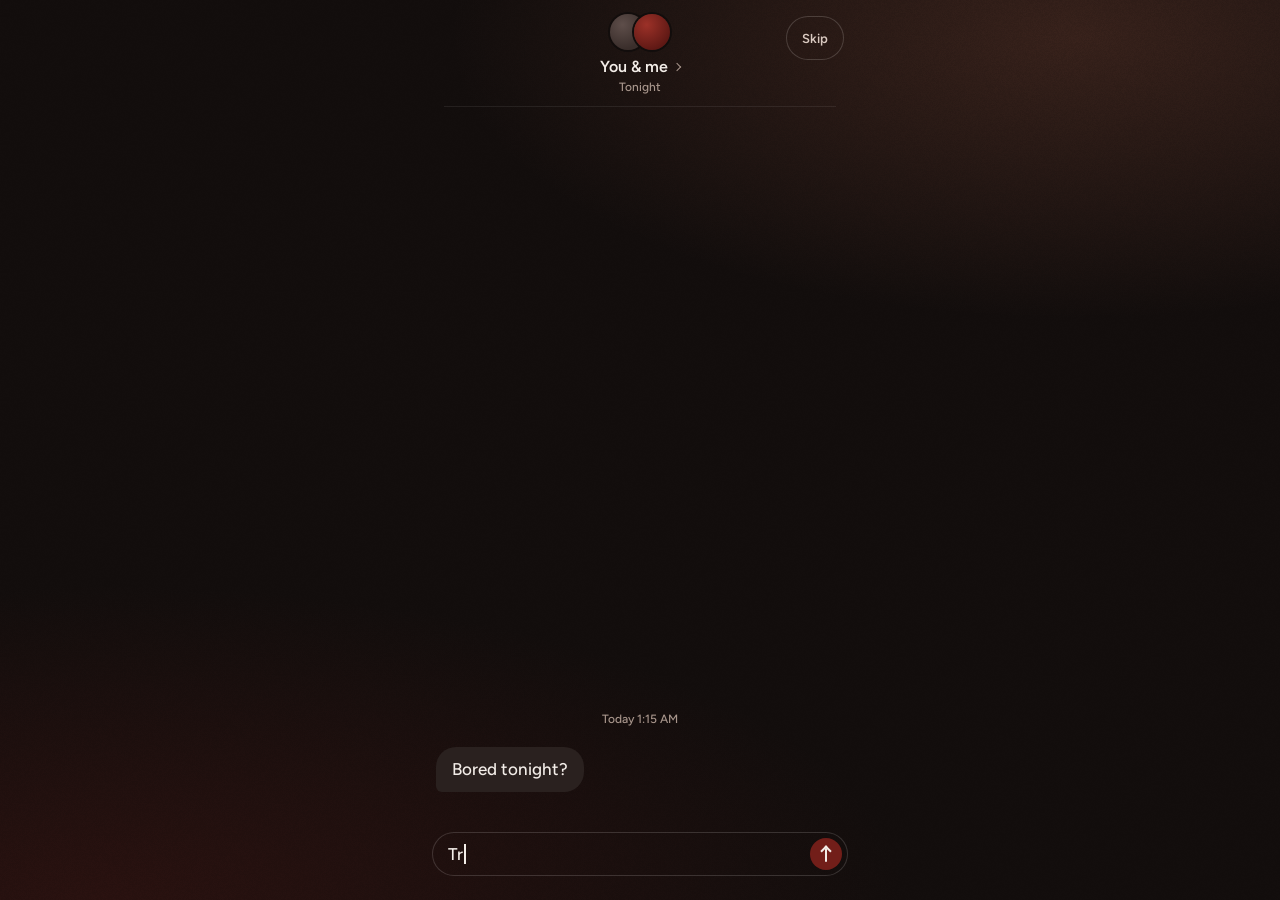
==== commit acdc2dfa: "Roll: animaciones v2 (mantener para agitar, lanzamiento con suspenso, reparto y volteo de carta, sal" ====
--- a/index.html
+++ b/index.html
@@ -16,7 +16,7 @@
 <link rel="stylesheet" href="css/crave.css?v=1a-1">
 <link rel="stylesheet" href="connect/connect.css?v=1a-1">
 <link rel="stylesheet" href="connect/motion.css?v=1a-1">
-<link rel="stylesheet" href="roll/roll.css?v=1a-1">
+<link rel="stylesheet" href="roll/roll.css?v=1a-2">
 </head>
 <body>
 <div id="tryme-preview">
@@ -261,8 +261,10 @@
  function validClothesChanges(value){return value===undefined||Array.isArray(value)&&value.length===2&&value.every(entries=>Array.isArray(entries)&&entries.every(change=>change&&typeof change.id==='string'&&change.id.length<=100&&clothingStates.includes(change.from)&&clothingStates.includes(change.to)&&clothingStates.indexOf(change.to)>clothingStates.indexOf(change.from)&&['sets','genital'].includes(change.via)));}
  const matchesPeople=(item,actor=active)=>anatomyCompatible(item.anatomy,actor);
  const eligible=(item,level=currentLevel,place=room,actor=active,ignoreClothes=false)=>cardAllowed(item)&&(ignoreClothes||clothesCompatible(item,actor))&&item.levels.includes(level)&&item.rooms_allowed.includes(place)&&hasItems(item)&&matchesPeople(item,actor)&&(!item.daring||!lastDaring[actor]);
+ const cardFamily=id=>String(id).replace(/^([DT]\d_\w*\d)[BC]$/,'$1');
+ const cardUsed=c=>{if(usedCards.has(c.id))return true;const f=cardFamily(c.id);for(const u of usedCards)if(cardFamily(u)===f)return true;return false;};
  const remainingCards=(type,level=currentLevel,place=room)=>{
-  const base=catalogue.filter(c=>c.type===type&&eligible(c,level,place,active,true)&&!usedCards.has(c.id));
+  const base=catalogue.filter(c=>c.type===type&&eligible(c,level,place,active,true)&&!cardUsed(c));
   const compatible=base.filter(c=>clothesCompatible(c));
   return compatible.length?compatible:base;
  };
@@ -826,7 +828,7 @@
    let destination=room;
    if(route==='journey'&&progress>=.5)destination='bedroom';
    if(route==='journey3'){if(mode==='fixed')destination=progress>=2/3?'bedroom':progress>=1/3?'kitchen':room;else if(room==='kitchen'&&progress>=2/3)destination='bedroom';else if(room==='living'&&progress>=1/3)destination='kitchen';}
-   const covered=place=>[0,1].every(actor=>['truth','dare'].every(type=>catalogue.some(c=>c.type===type&&eligible(c,nextLevel,place,actor,true)&&!usedCards.has(c.id))));
+   const covered=place=>[0,1].every(actor=>['truth','dare'].every(type=>catalogue.some(c=>c.type===type&&eligible(c,nextLevel,place,actor,true)&&!cardUsed(c))));
    if(destination!==room&&!covered(destination))destination=room;
    if(destination===room&&['journey','journey3'].includes(route)&&['truth','dare'].some(type=>remainingCards(type,nextLevel).length<2)){
     const places=routePlaces(),index=places.indexOf(room);destination=places.slice(index+1).find(covered)||room;
@@ -1114,6 +1116,6 @@
 <script src="connect/ui.js?v=1a-1"></script>
 <script src="roll/data.js?v=1a-1"></script>
 <script src="roll/engine.js?v=1a-1"></script>
-<script src="roll/ui.js?v=1a-1"></script>
+<script src="roll/ui.js?v=1a-2"></script>
 </body>
 </html>
--- a/roll/roll.css
+++ b/roll/roll.css
@@ -370,3 +370,15 @@
 #tryme-preview .tm-roll #roll-game .rl-wrap-card :is(h3,p){color:#2E3440}
 #tryme-preview .tm-roll #roll-game .rl-storage{color:var(--rl-on2)}
 #tryme-preview .rl-dialog .rl-button{border-radius:14px!important;font-weight:600!important;min-height:52px!important}
+
+/* Roll v2 motion: hold-to-shake tray, winning face glow, card sheen */
+#tryme-preview .tm-roll #roll-game{overflow-y:clip}
+#tryme-preview .tm-roll #roll-game[data-phase="ready"] .rl-start-tray{touch-action:none;cursor:grab;-webkit-user-select:none;user-select:none;-webkit-touch-callout:none}
+#tryme-preview .tm-roll #roll-game[data-phase="ready"] .rl-start-tray:active{cursor:grabbing}
+#roll-game .rl-hold-hint{gap:9px;opacity:1}
+#roll-game .rl-hold-hint b{font:600 12px/1.2 var(--font-text);color:#2E3440}
+#roll-game .rl-meter{position:relative;width:96px;height:3px;border-radius:3px;background:rgba(46,52,64,.14);overflow:hidden}
+#roll-game .rl-meter i{position:absolute;inset:0;border-radius:3px;background:var(--rl-red,#C1123F);transform:scaleX(0);transform-origin:left center}
+#roll-game .rl-face::after{transition:box-shadow .45s ease,border-color .45s ease}
+#roll-game .rl-face.rl-win::after{border-color:#F6C2CF;box-shadow:inset 0 0 0 1.5px #F6C2CF,0 0 18px rgba(246,194,207,.7)}
+#roll-game .rl-card-back .rl-sheen{position:absolute;top:-20%;bottom:-20%;left:0;width:38%;background:linear-gradient(90deg,transparent,rgba(255,255,255,.16),transparent);transform:translateX(-130%) skewX(-16deg);pointer-events:none;z-index:1}
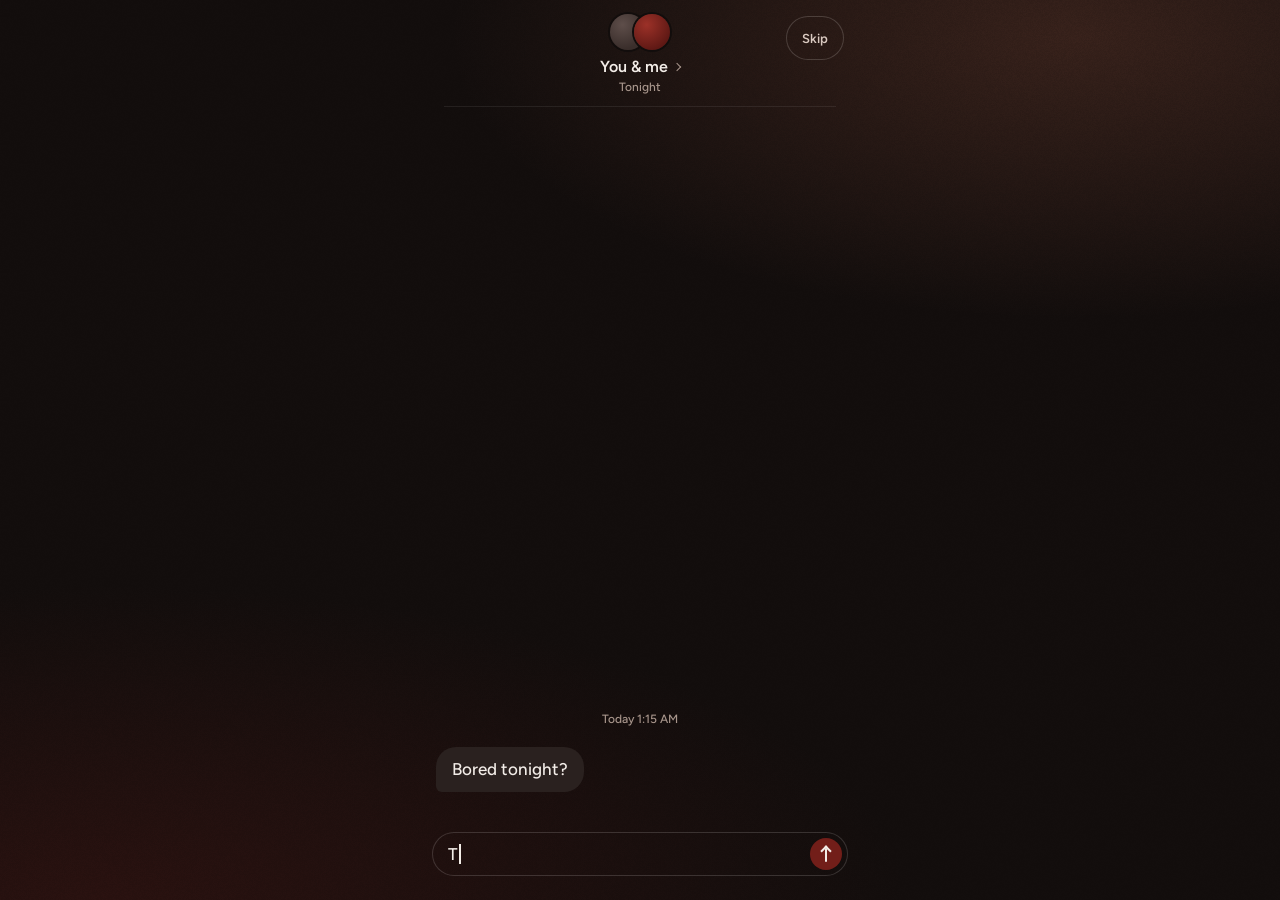
==== commit 10f0f4dc: "Roll: la bandeja solo lanza al mantener o deslizar hacia arriba; toques, desplazamientos y cancelaci" ====
--- a/index.html
+++ b/index.html
@@ -1116,6 +1116,6 @@
 <script src="connect/ui.js?v=1a-1"></script>
 <script src="roll/data.js?v=1a-1"></script>
 <script src="roll/engine.js?v=1a-1"></script>
-<script src="roll/ui.js?v=1a-2"></script>
+<script src="roll/ui.js?v=1a-3"></script>
 </body>
 </html>
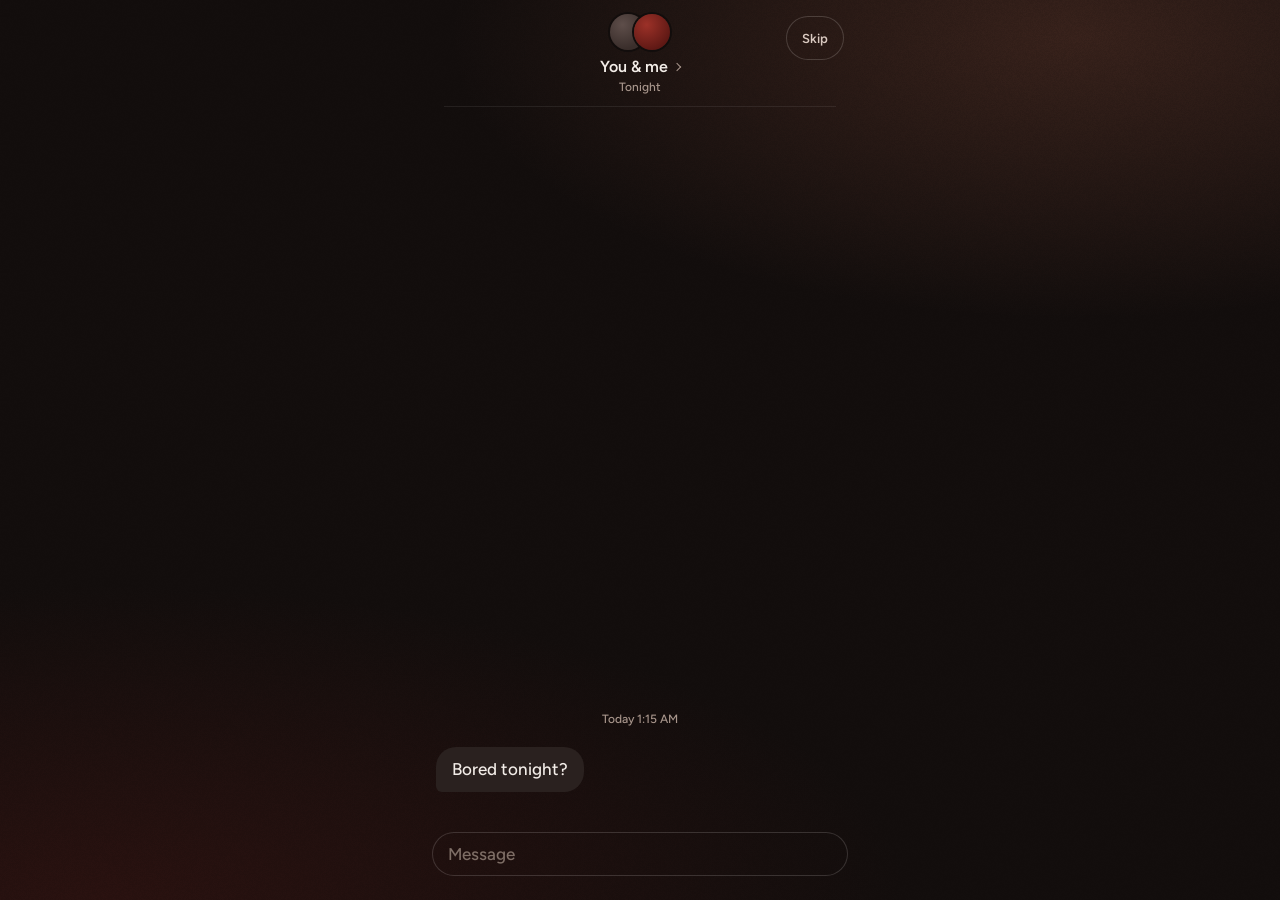
==== commit 6297092a: "Roll: Otra tirada espera en la bandeja; soltar tras mantener lanza; tocar la carta la voltea Co-Auth" ====
--- a/index.html
+++ b/index.html
@@ -16,7 +16,7 @@
 <link rel="stylesheet" href="css/crave.css?v=1a-1">
 <link rel="stylesheet" href="connect/connect.css?v=1a-1">
 <link rel="stylesheet" href="connect/motion.css?v=1a-1">
-<link rel="stylesheet" href="roll/roll.css?v=1a-2">
+<link rel="stylesheet" href="roll/roll.css?v=1a-3">
 </head>
 <body>
 <div id="tryme-preview">
@@ -1116,6 +1116,6 @@
 <script src="connect/ui.js?v=1a-1"></script>
 <script src="roll/data.js?v=1a-1"></script>
 <script src="roll/engine.js?v=1a-1"></script>
-<script src="roll/ui.js?v=1a-3"></script>
+<script src="roll/ui.js?v=1a-4"></script>
 </body>
 </html>
--- a/roll/roll.css
+++ b/roll/roll.css
@@ -382,3 +382,5 @@
 #roll-game .rl-face::after{transition:box-shadow .45s ease,border-color .45s ease}
 #roll-game .rl-face.rl-win::after{border-color:#F6C2CF;box-shadow:inset 0 0 0 1.5px #F6C2CF,0 0 18px rgba(246,194,207,.7)}
 #roll-game .rl-card-back .rl-sheen{position:absolute;top:-20%;bottom:-20%;left:0;width:38%;background:linear-gradient(90deg,transparent,rgba(255,255,255,.16),transparent);transform:translateX(-130%) skewX(-16deg);pointer-events:none;z-index:1}
+#roll-game[data-phase="covered"] .rl-card-scene{cursor:pointer;-webkit-tap-highlight-color:transparent;border-radius:14px}
+#roll-game[data-phase="covered"] .rl-card-scene:focus-visible{outline:2px solid #F6C2CF;outline-offset:6px}
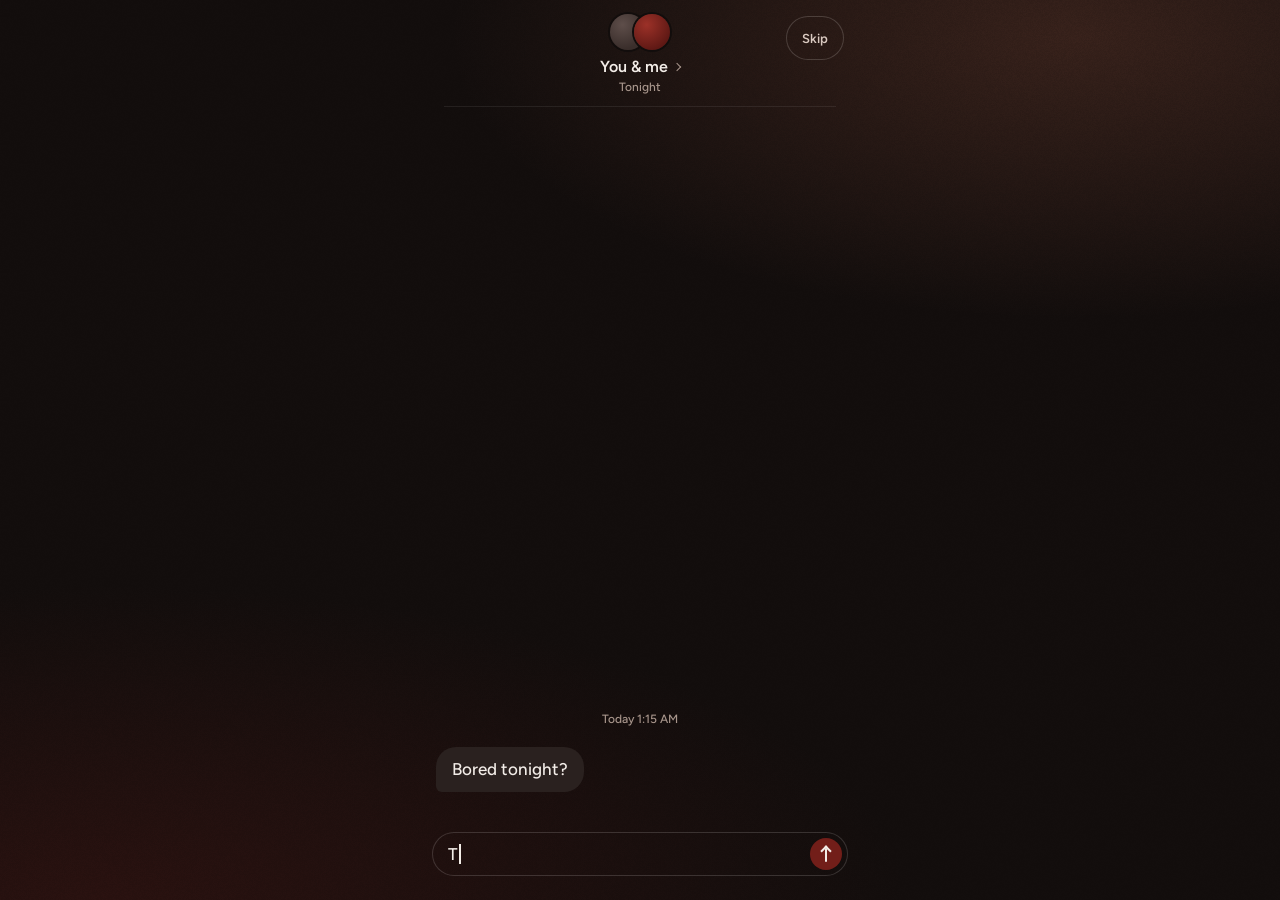
==== commit 30e152f6: "Inicio: sobre de Crave con la solapa hacia abajo, como el sobre de quién empieza Co-Authored-By: Cla" ====
--- a/index.html
+++ b/index.html
@@ -12,8 +12,8 @@
 <link rel="preload" href="fonts/figtree-latin-500-normal.woff2" as="font" type="font/woff2" crossorigin>
 <link rel="stylesheet" href="fonts/fonts.css?v=1a-1">
 <link rel="stylesheet" href="css/tokens.css?v=1a-1">
-<link rel="stylesheet" href="css/app.css?v=1a-3">
-<link rel="stylesheet" href="css/crave.css?v=1a-1">
+<link rel="stylesheet" href="css/app.css?v=1a-4">
+<link rel="stylesheet" href="css/crave.css?v=1a-2">
 <link rel="stylesheet" href="connect/connect.css?v=1a-1">
 <link rel="stylesheet" href="connect/motion.css?v=1a-1">
 <link rel="stylesheet" href="roll/roll.css?v=1a-3">
@@ -641,8 +641,18 @@
  }
  function pullInitialLetter(){
   if(initialOpened||!initialPeeking)return;initialOpened=true;initialOpening=false;
-  const el=content.querySelector('#tm-initial-envelope');if(!el)return;const sheet=el.querySelector('.tm-entry-letter');sheet.style.transform='';sheet.disabled=true;el.classList.add('is-revealed');content.querySelector('#tm-initial-hint').textContent=t('firstTurn')+': '+names[active];saveGame();
-  const version=letterVersion;setTimeout(()=>{if(version!==letterVersion||screen!=='envelope'||!el.isConnected)return;content.querySelector('[data-action="turn"]').hidden=false;fitViewport();},reducedMotion()?0:450);
+  const el=content.querySelector('#tm-initial-envelope');if(!el)return;const sheet=el.querySelector('.tm-entry-letter');sheet.style.transform='';sheet.disabled=true;content.querySelector('#tm-initial-hint').textContent=t('firstTurn')+': '+names[active];saveGame();
+  const version=letterVersion,alive=()=>version===letterVersion&&screen==='envelope'&&el.isConnected;
+  // The letter slides all the way out of the pocket, clears the envelope, then drops in front of it.
+  let wait=0;
+  if(!reducedMotion()&&typeof sheet.animate==='function'){
+   const from=getComputedStyle(sheet).transform;sheet.style.transition='none';
+   const fly=sheet.animate([{transform:from==='none'?'translateY(0)':from,boxShadow:'0 3px 12px rgba(82,36,29,.25)',easing:'cubic-bezier(.25,.7,.3,1)'},{offset:.44,transform:'translateY(-192px) rotate(-1.4deg) scale(.99)',easing:'cubic-bezier(.4,0,.6,1)'},{offset:.52,transform:'translateY(-198px) rotate(-1deg) scale(1)',boxShadow:'0 10px 22px rgba(82,36,29,.28)',easing:'cubic-bezier(.45,0,.25,1)'},{offset:.84,transform:'translateY(-84px) rotate(.6deg) scale(1.045)',boxShadow:'0 26px 34px -14px rgba(60,16,12,.5)',easing:'cubic-bezier(.3,.6,.3,1)'},{transform:'translateY(-92px) rotate(0deg) scale(1)',boxShadow:'0 18px 30px -12px rgba(60,16,12,.45)'}],{duration:1350,fill:'forwards'});
+   setTimeout(()=>{if(alive())el.classList.add('is-revealed');},610);
+   fly.finished.then(()=>{if(!alive())return;sheet.style.transition='';fly.cancel();if(soundEnabled&&window.tryMeSettings?.vibration!==false)try{navigator.vibrate?.(8);}catch{}}).catch(()=>{});
+   wait=1250;
+  }else el.classList.add('is-revealed');
+  setTimeout(()=>{if(!alive())return;content.querySelector('[data-action="turn"]').hidden=false;fitViewport();},reducedMotion()?0:wait);
  }
  let initialDrag=null;
  root.addEventListener('pointerdown',event=>{const sheet=event.target.closest('.tm-entry-letter');if(!sheet||sheet.disabled||screen!=='envelope'||!initialPeeking||initialOpened)return;initialPullSuppress=false;initialDrag={sheet,y:event.clientY,moved:false};sheet.setPointerCapture?.(event.pointerId);sheet.style.transition='none';});
@@ -722,7 +732,7 @@
   root.querySelector('#tm-adult').textContent=t('adult');
   craveWorld();
   const heat=n=>`<span class="tm-heat" aria-hidden="true">${[0,1,2].map(i=>`<i class="${i<n?'':'off'}"></i>`).join('')}</span>`;
-  const pips=n=>({5:[[22,22],[49,22],[35.5,35.5],[22,49],[49,49]],4:[[22,22],[49,22],[22,49],[49,49]]}[n]||[]).map(([x,y])=>`<i style="left:${x-4.5}px;top:${y-4.5}px"></i>`).join('');
+  const pips=n=>({5:[[27,27],[73,27],[50,50],[27,73],[73,73]],4:[[27,27],[73,27],[27,73],[73,73]]}[n]||[]).map(([x,y])=>`<i style="left:calc(${x}% - 4.5px);top:calc(${y}% - 7px)"></i>`).join('');
   if(screen==='games')content.innerHTML=`<section class="tm-home" aria-labelledby="tm-home-title"><p class="tm-kicker">${t('homeKicker')}</p><h1 class="tm-home-title" id="tm-home-title">${t('homeTitle')}</h1><div class="tm-covers"><button type="button" class="tm-cover tm-cover-connect" data-action="enterconnect" aria-label="Connect. ${esc(t('homeConnect'))}"><span class="tm-label"><span class="tm-kicker">${t('intimate')}${heat(1)}</span><span class="tm-cover-name">Connect</span></span><span class="tm-cover-desc">${t('homeConnect')}</span></button><button type="button" class="tm-cover tm-cover-roll" data-action="enterroll" aria-label="Roll. ${esc(t('homeRoll'))}"><span class="tm-kicker">${t('playful')}${heat(2)}</span><span class="tm-cover-name">Roll</span><span class="tm-cover-desc">${t('homeRoll')}</span><span class="tm-cover-dice" aria-hidden="true"><span class="tm-cover-die red">${pips(5)}</span><span class="tm-cover-die slate">${pips(4)}</span></span></button><button type="button" class="tm-cover tm-cover-crave" data-action="entercrave" aria-label="Crave. ${esc(t('homeCrave'))}${savedSnapshot?' '+esc(t('gameInProgress')):''}">${savedSnapshot?`<span class="tm-cover-chip">${t('gameInProgress')}</span>`:''}<span class="tm-seal" aria-hidden="true"><b>TM</b></span><span class="tm-kicker">${t('daringUp')}${heat(3)}</span><span class="tm-cover-name">Crave</span><span class="tm-cover-desc">${t('homeCrave')}</span></button></div><p class="tm-home-foot">${t('privateNote')}</p></section>`;
   if(screen==='home')content.innerHTML=`<div class="cr-entry"><p class="tm-kicker">${t('entryEyebrow')}</p><h1 class="cr-hero">Crave.</h1><p class="cr-lead">${t('introText')}</p>${savedSnapshot?`<div class="cr-resume"><p class="tm-kicker">${t('pausedEntry')}</p><div class="tm-plate cr-plate cr-plate-mini">${[0,1].map(i=>`<div class="tm-plate-side"><span class="tm-plate-name">${esc(savedSnapshot.names[i])}</span><strong class="tm-plate-score">${savedSnapshot.points[i]}</strong></div>`).join(`<div class="tm-plate-mid"><span class="tm-kicker">${t('targetUp')} ${savedSnapshot.goal}</span>${barsMarkup(savedSnapshot.currentLevel)}<span class="tm-plate-level">${t(levelKeys[savedSnapshot.currentLevel])}</span></div>`)}</div><div class="cr-resume-actions">${action('resume',t('resumeGame'))}<button type="button" class="tm-secondary cr-delete-saved" data-action="deletesaved" aria-label="${t('deleteSaved')}">${t('deleteShort')}</button></div></div>`:''}${['a','b'].map((id,i)=>`<fieldset class="cr-player"><legend class="tm-kicker">${t('player')} ${i+1}</legend><label class="cr-line-label" for="tm-name-${id}">${t('name')}</label><input class="cr-line-input" id="tm-name-${id}" maxlength="24" value="${esc(names[i])}" autocomplete="off" required aria-invalid="${nameError&&!names[i]?'true':'false'}" aria-describedby="tm-name-error"><div class="cr-player-row"><div><label for="tm-gender-${id}">${t('gender')}</label><select id="tm-gender-${id}">${options([['woman','woman'],['man','man'],['nonbinary','nonbinary'],['unspecified','unspecified']],genders[i])}</select></div>${bodyField(i)}</div></fieldset>`).join('')}<p id="tm-body-help" class="cr-note">${t('bodyHelp')}</p><p id="tm-name-error" class="cr-error" role="alert" ${nameError?'':'hidden'}>${nameError?t('namesRequired'):''}</p><div class="tm-bottom">${savedSnapshot?secondary('newgame',t('newGame')):action('continue',t('continue'))}</div>${!storageAvailable?`<p class="cr-note">${t('storageNote')}</p>`:''}</div>`;
   if(screen==='randomreveal')content.innerHTML=`${scores()}<div class="tm-random-reveal" role="status"><p class="tm-kicker">${t('randomReveal')}</p><div class="cr-random-result">${t(randomType)}</div></div>`;
@@ -1116,6 +1126,6 @@
 <script src="connect/ui.js?v=1a-1"></script>
 <script src="roll/data.js?v=1a-1"></script>
 <script src="roll/engine.js?v=1a-1"></script>
-<script src="roll/ui.js?v=1a-4"></script>
+<script src="roll/ui.js?v=1a-5"></script>
 </body>
 </html>
--- a/css/app.css
+++ b/css/app.css
@@ -199,9 +199,9 @@
 .tm-cover-die.slate{right:0;bottom:0;background:#2E3440;transform:rotate(9deg)}
 .tm-cover-die i{position:absolute;width:9px;height:9px;border-radius:50%;background:#fff}
 /* Crave: sobre lacrado */
-.tm-cover-crave{--r:-.4deg;border-radius:8px;overflow:hidden;background:linear-gradient(170deg,#8A2621,#721E19 55%,#5E1814);box-shadow:0 2px 3px rgba(0,0,0,.2),0 22px 30px -18px rgba(70,15,12,.85);color:#F3EDE8}
-.tm-cover-crave::before{content:"";position:absolute;inset:0;background:linear-gradient(to bottom right,transparent 49.6%,rgba(0,0,0,.14) 50%,transparent 50.4%) left/50% 100% no-repeat,linear-gradient(to bottom left,transparent 49.6%,rgba(0,0,0,.14) 50%,transparent 50.4%) right/50% 100% no-repeat;opacity:.9}
-.tm-cover-crave::after{content:"";position:absolute;left:0;right:0;top:0;height:56%;background:linear-gradient(to bottom,rgba(255,255,255,.06),transparent);clip-path:polygon(0 0,100% 0,50% 100%)}
+.tm-cover-crave{--r:-.4deg;border-radius:8px;overflow:hidden;background:linear-gradient(115deg,#7E211C,#651A15);box-shadow:0 2px 3px rgba(0,0,0,.2),0 22px 30px -18px rgba(70,15,12,.85);color:#F3EDE8}
+.tm-cover-crave::before{content:"";position:absolute;inset:0;background:linear-gradient(#781F1A,#5E1814);clip-path:polygon(0 100%,50% 42%,100% 100%)}
+.tm-cover-crave::after{content:"";position:absolute;inset:0;background:linear-gradient(#8A2621,#721E19);clip-path:polygon(0 0,100% 0,50% 64%);filter:drop-shadow(0 2px 0 rgba(0,0,0,.18))}
 .tm-cover-crave .tm-seal{position:absolute;left:50%;top:50%;width:54px;height:54px;margin:-27px 0 0 -27px;font-size:15px;z-index:1;--seal-1:#B7443A;--seal-2:#8A2522;--seal-3:#4A0F0C}
 .tm-cover-crave .tm-kicker{position:absolute;left:22px;top:62px;color:#E6C9BC;font-size:10px;z-index:1}
 .tm-cover-crave .tm-cover-name{position:absolute;left:22px;top:78px;font-size:36px;z-index:1}
--- a/css/crave.css
+++ b/css/crave.css
@@ -218,7 +218,7 @@
 .is-open .tm-entry-flap{transform:rotateX(180deg);filter:brightness(.85);z-index:1}
 .is-open .tm-entry-envelope-address{opacity:0}
 .is-peeking .tm-entry-letter{transform:translateY(-53px)}
-.is-revealed .tm-entry-letter{transform:translateY(-120px);z-index:6}
+.is-revealed .tm-entry-letter{transform:translateY(-92px);z-index:6;box-shadow:0 18px 30px -12px rgba(60,16,12,.45)}
 .is-revealed .tm-entry-letter-name{opacity:1}
 
 /* Sobres de premio y duelo */
